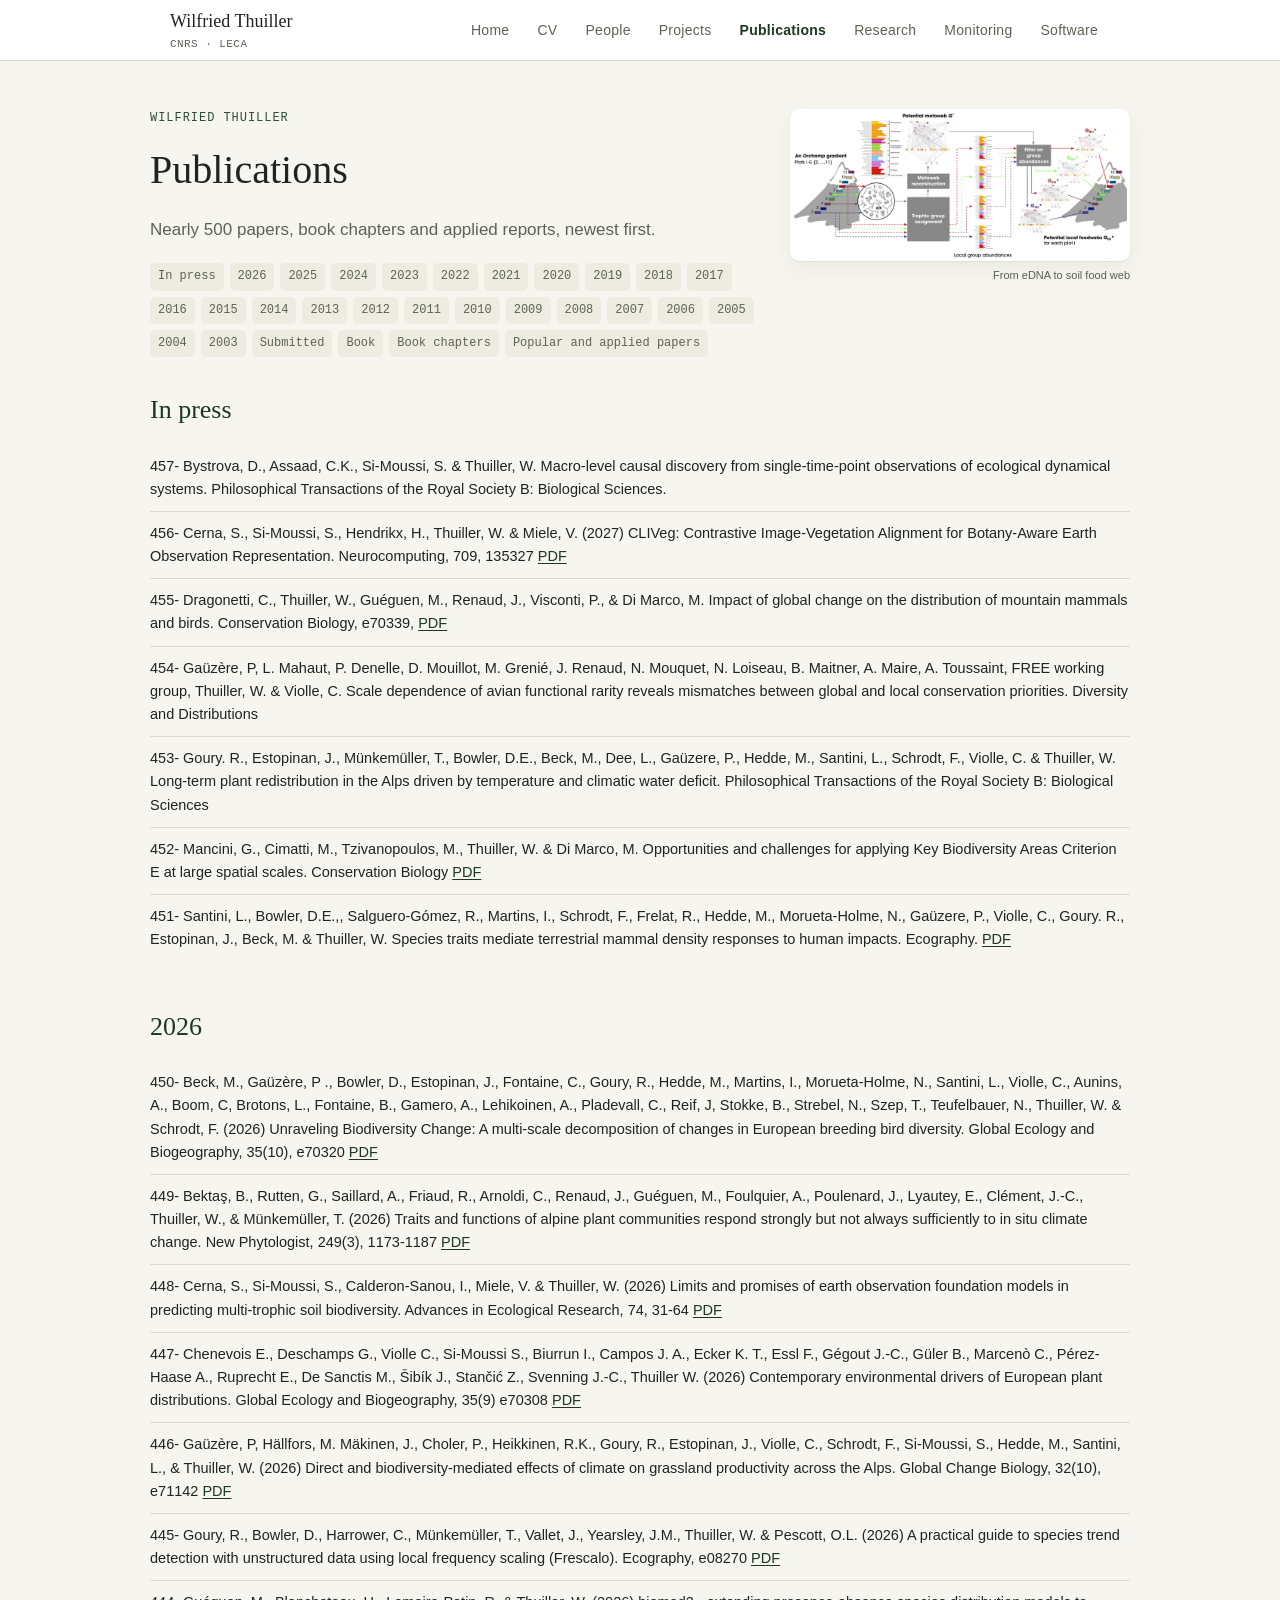
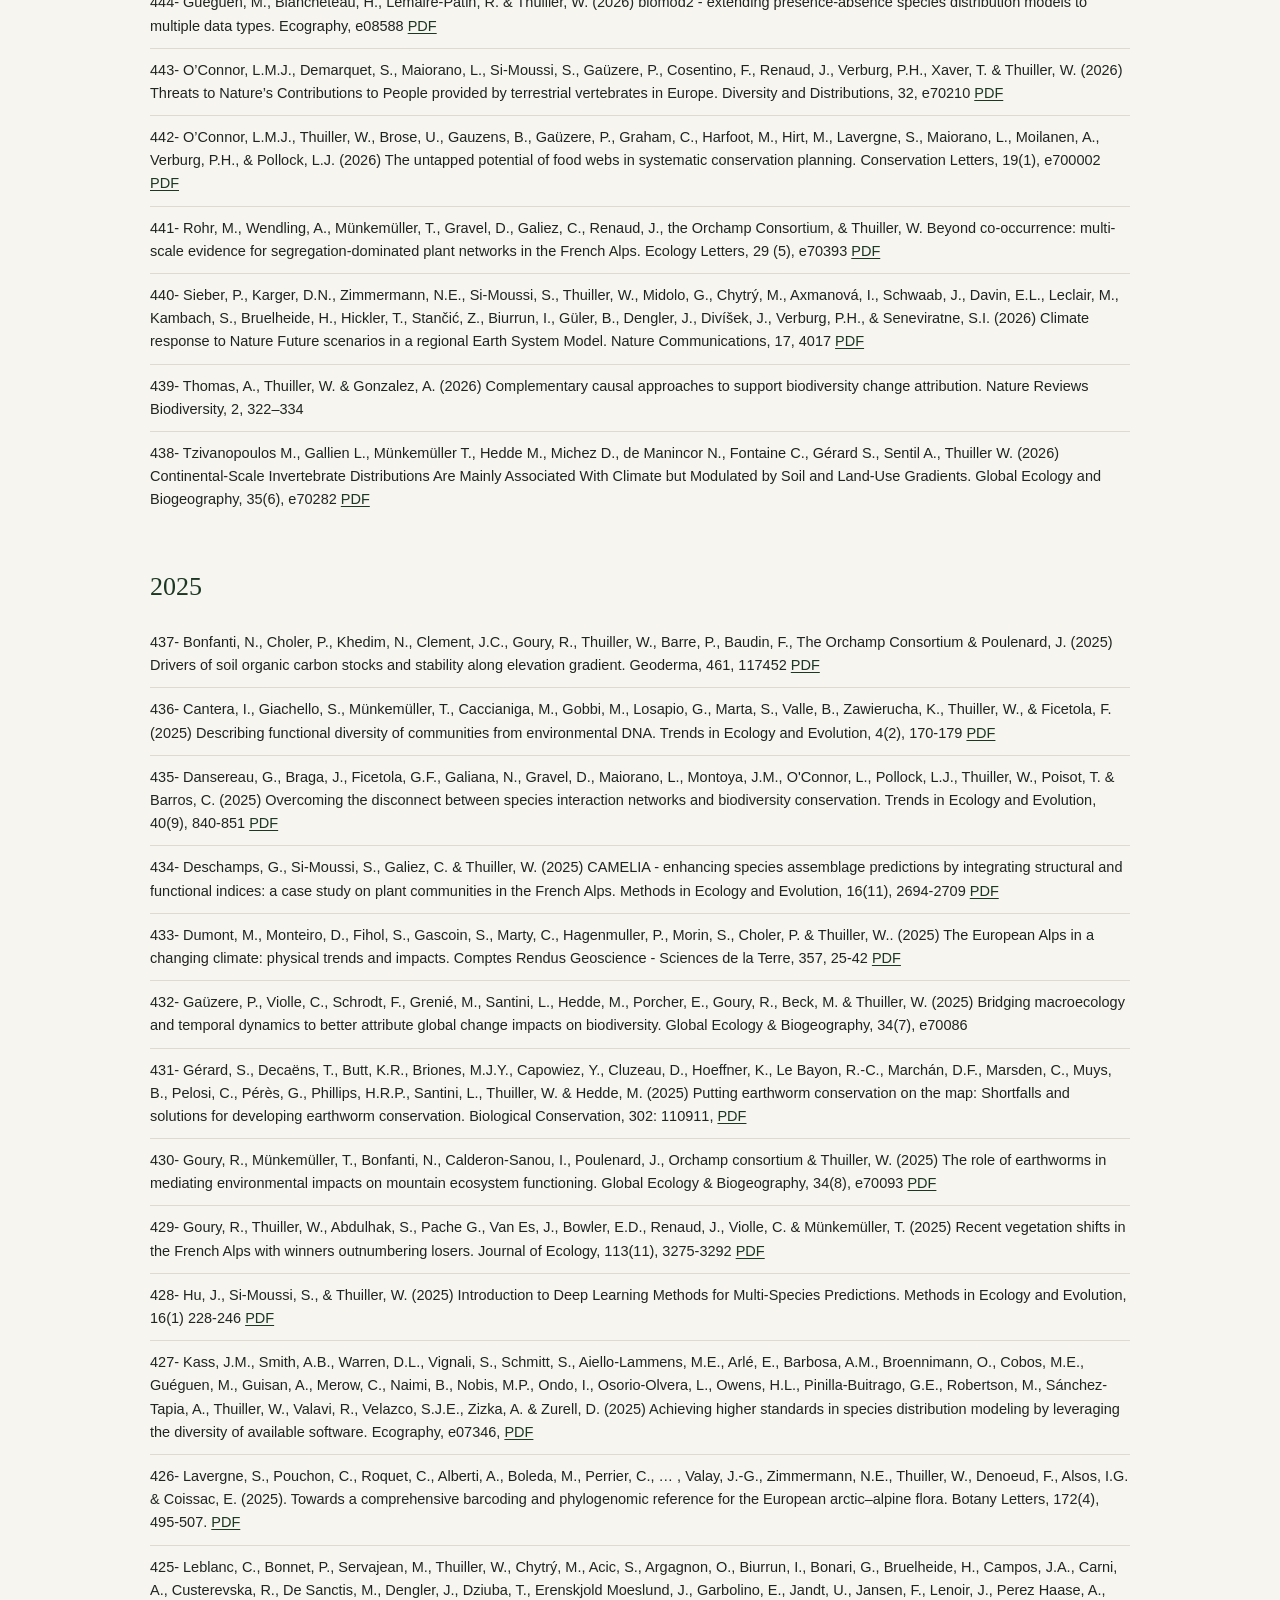
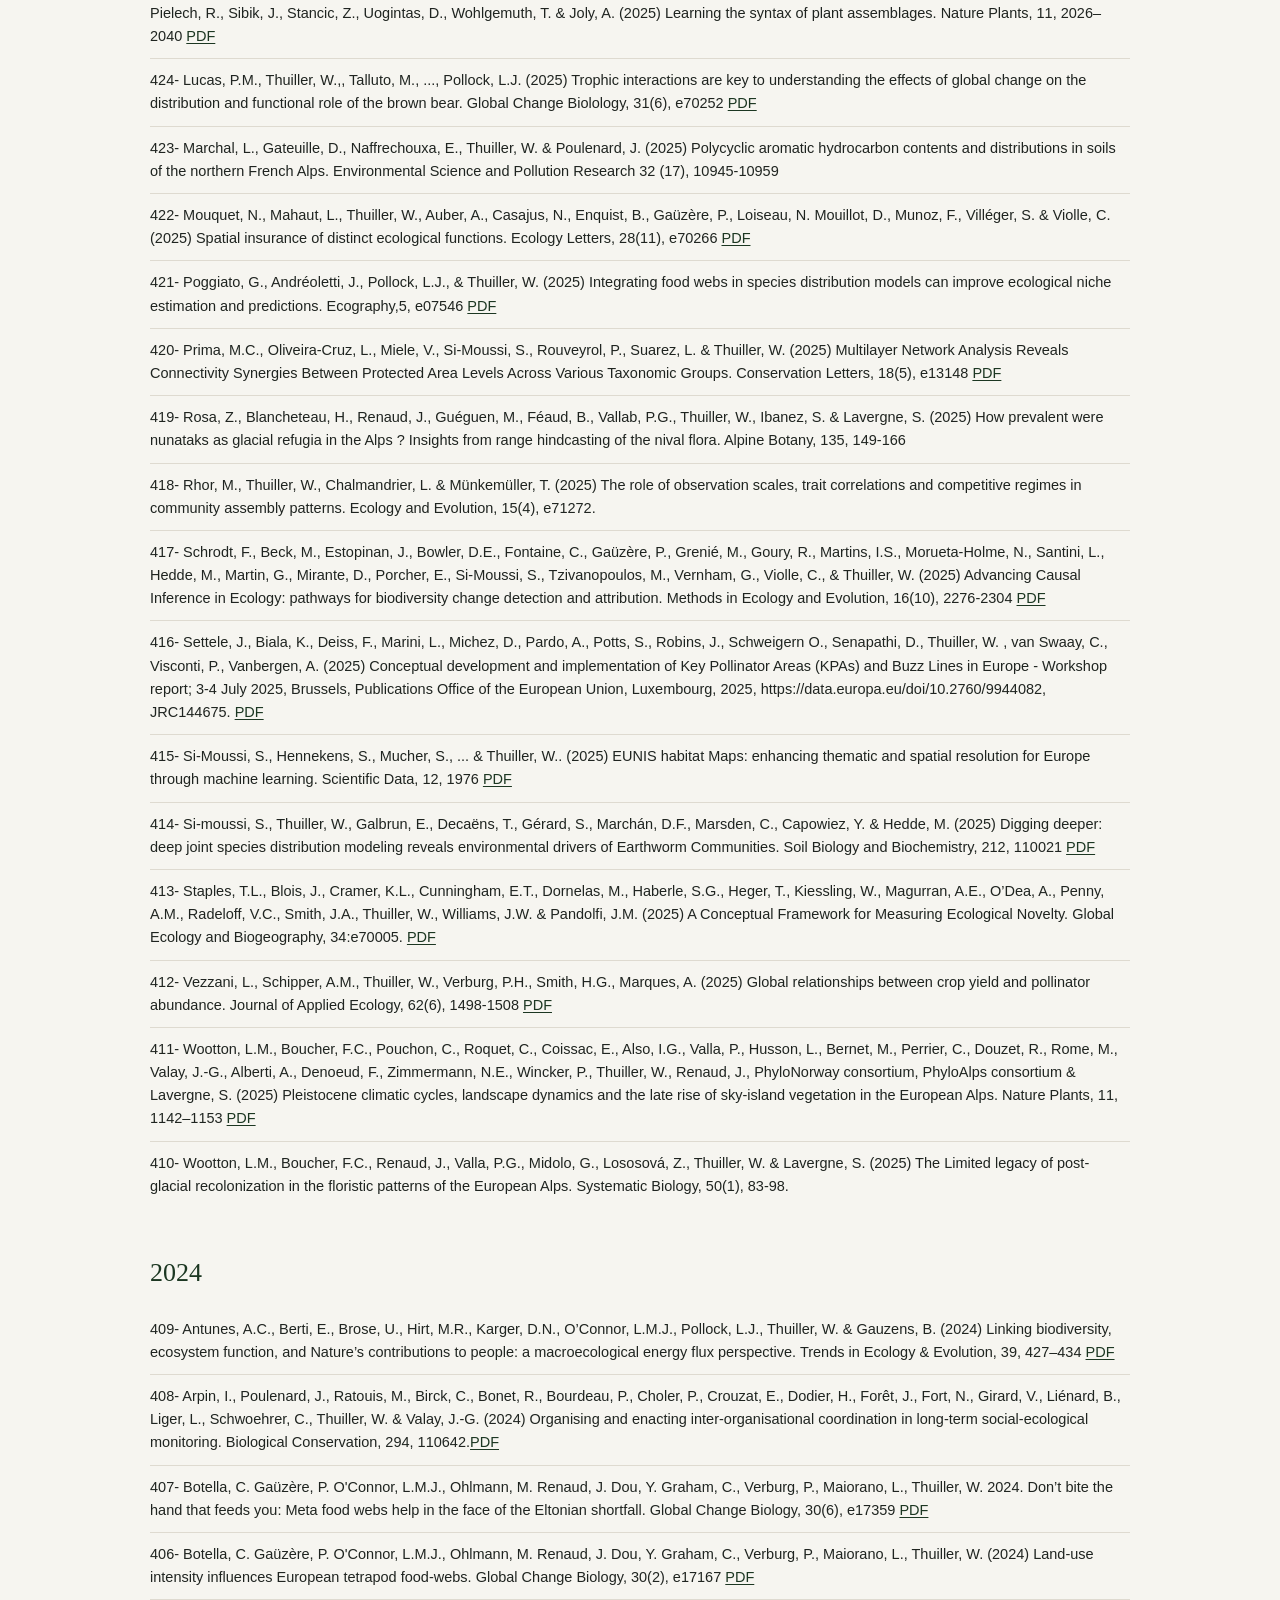
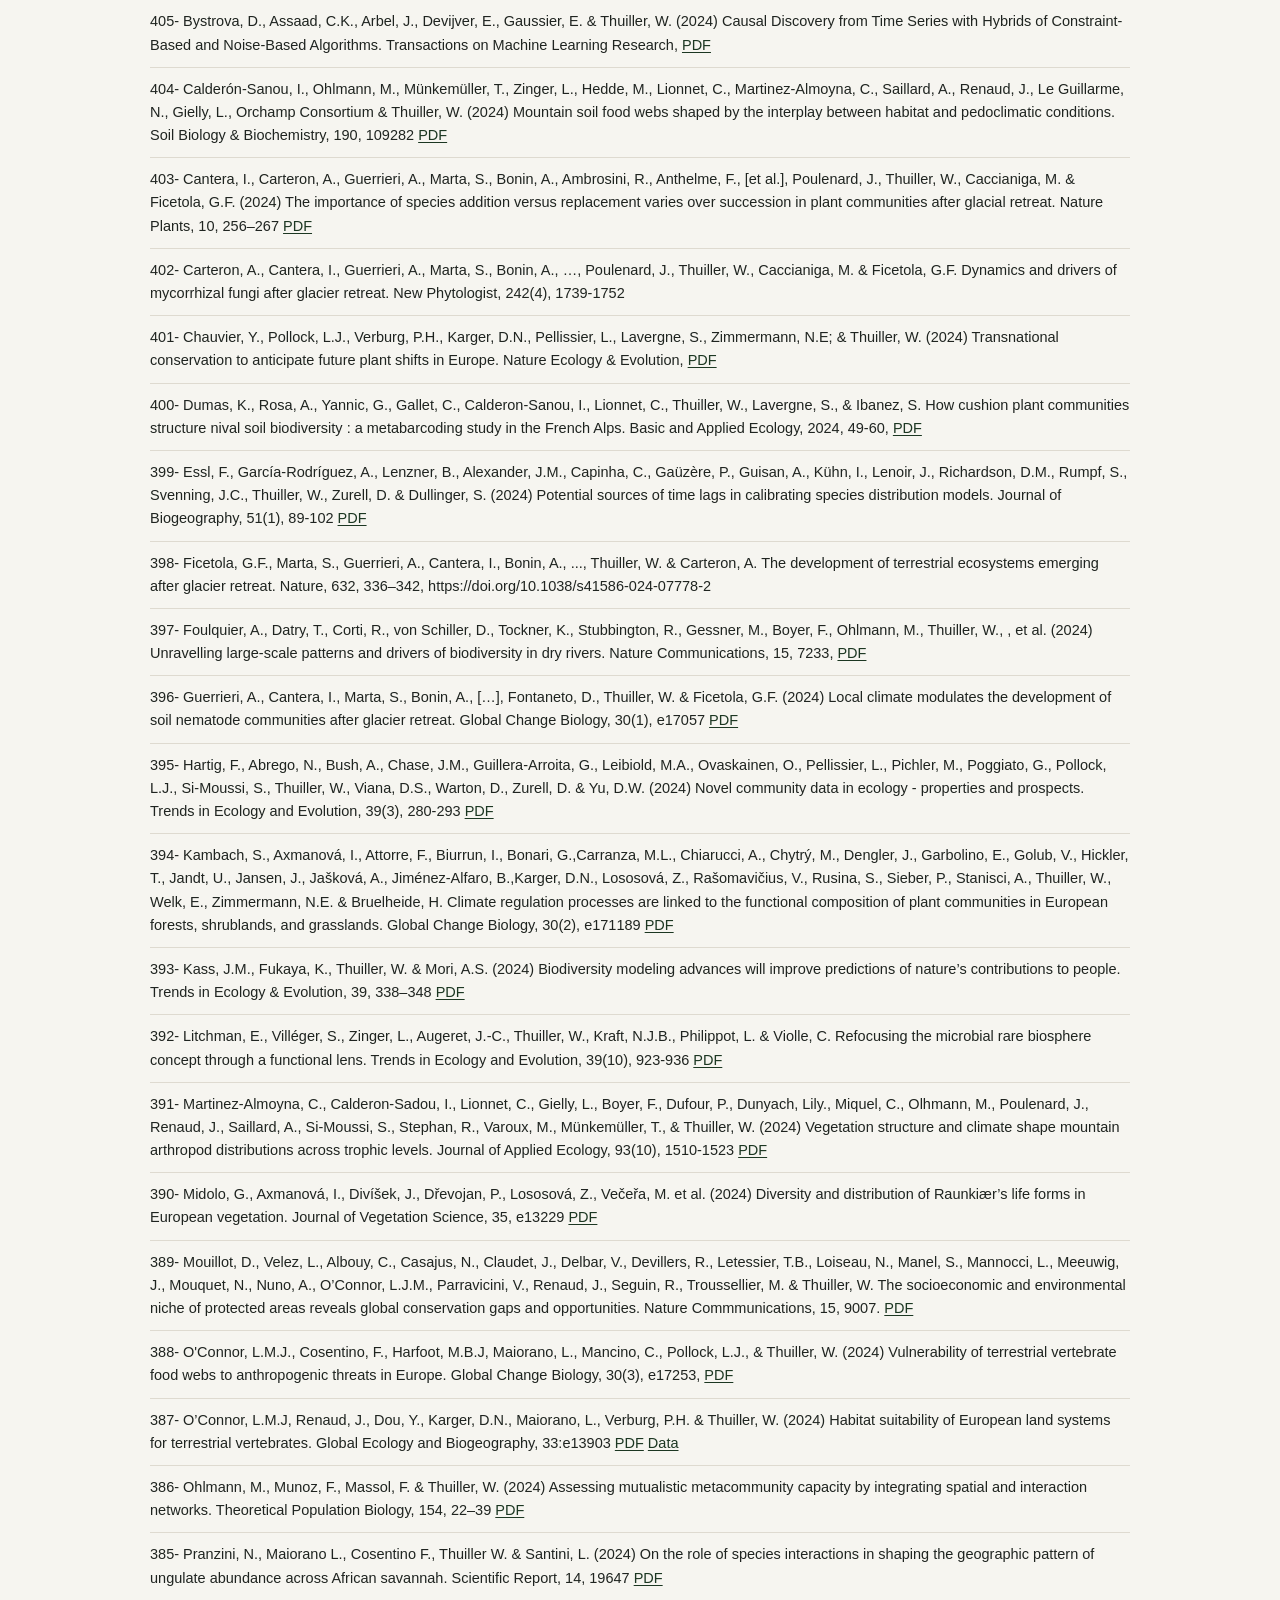
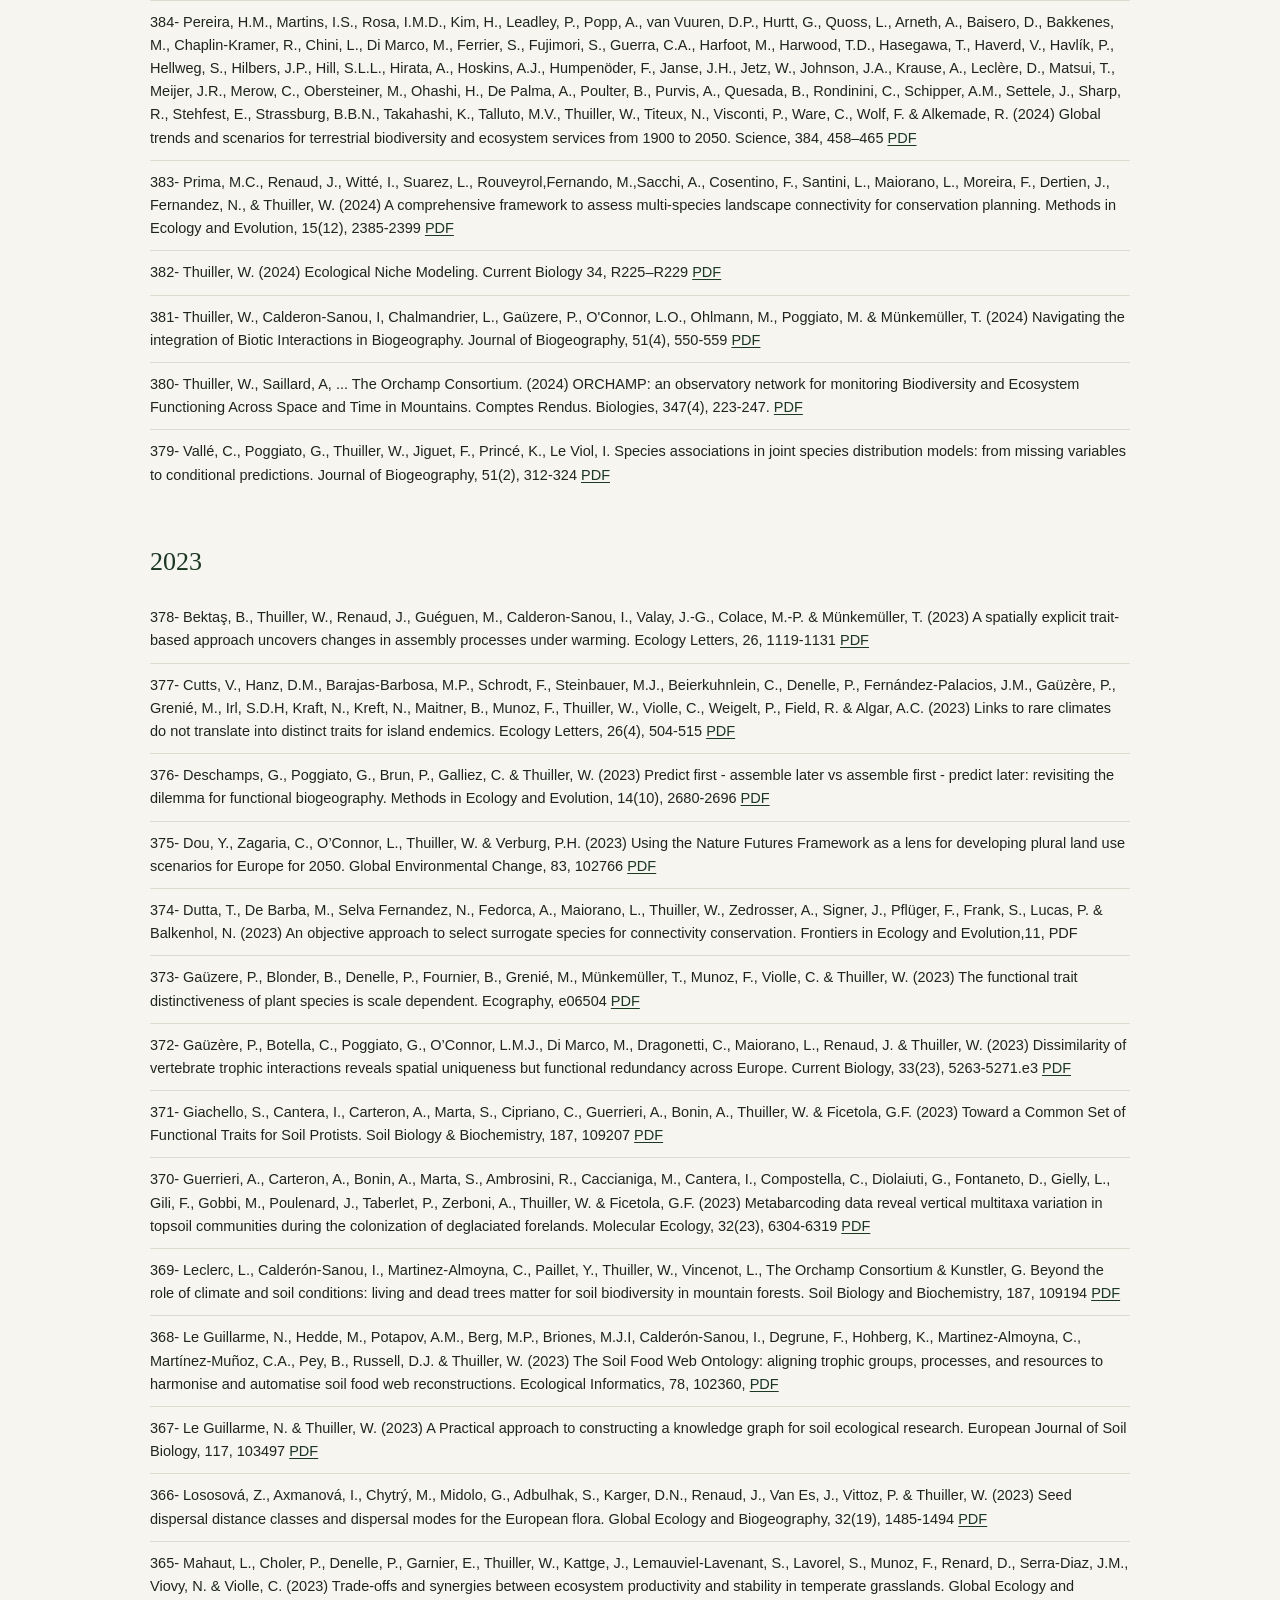
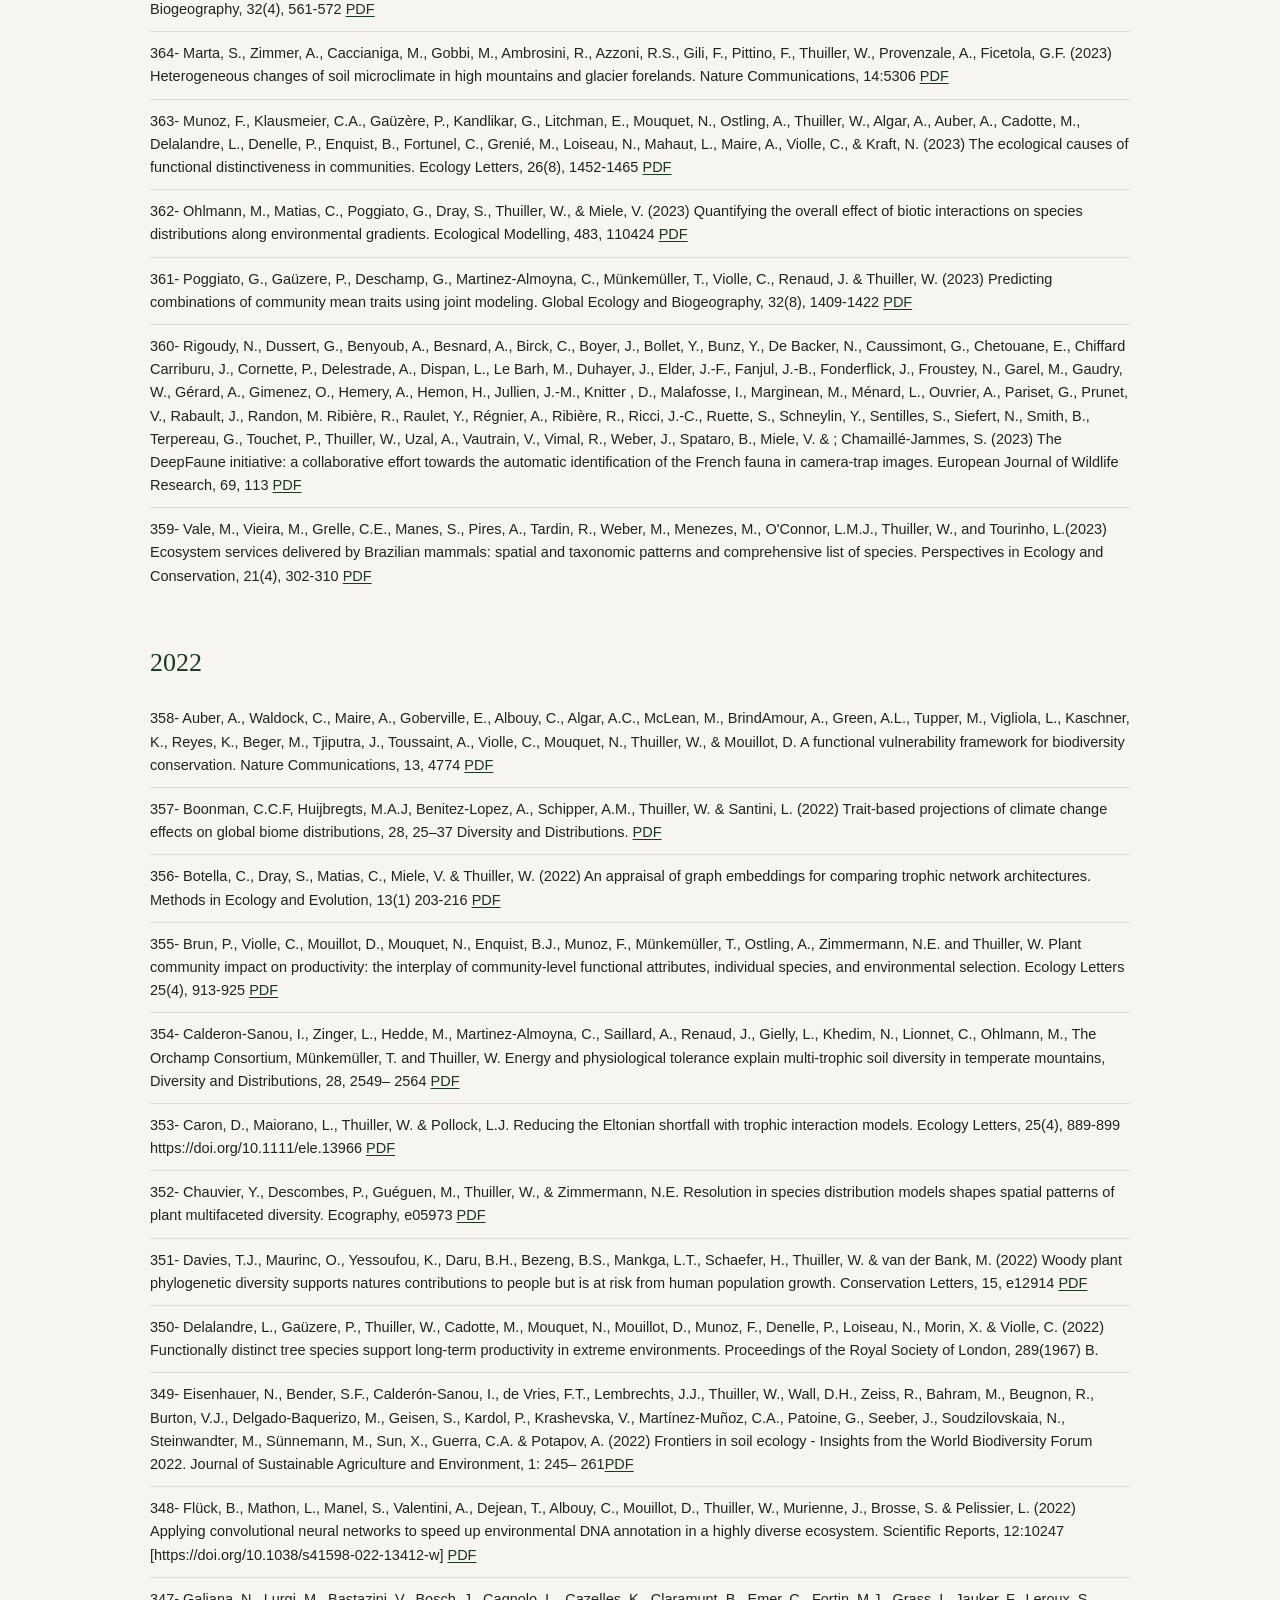
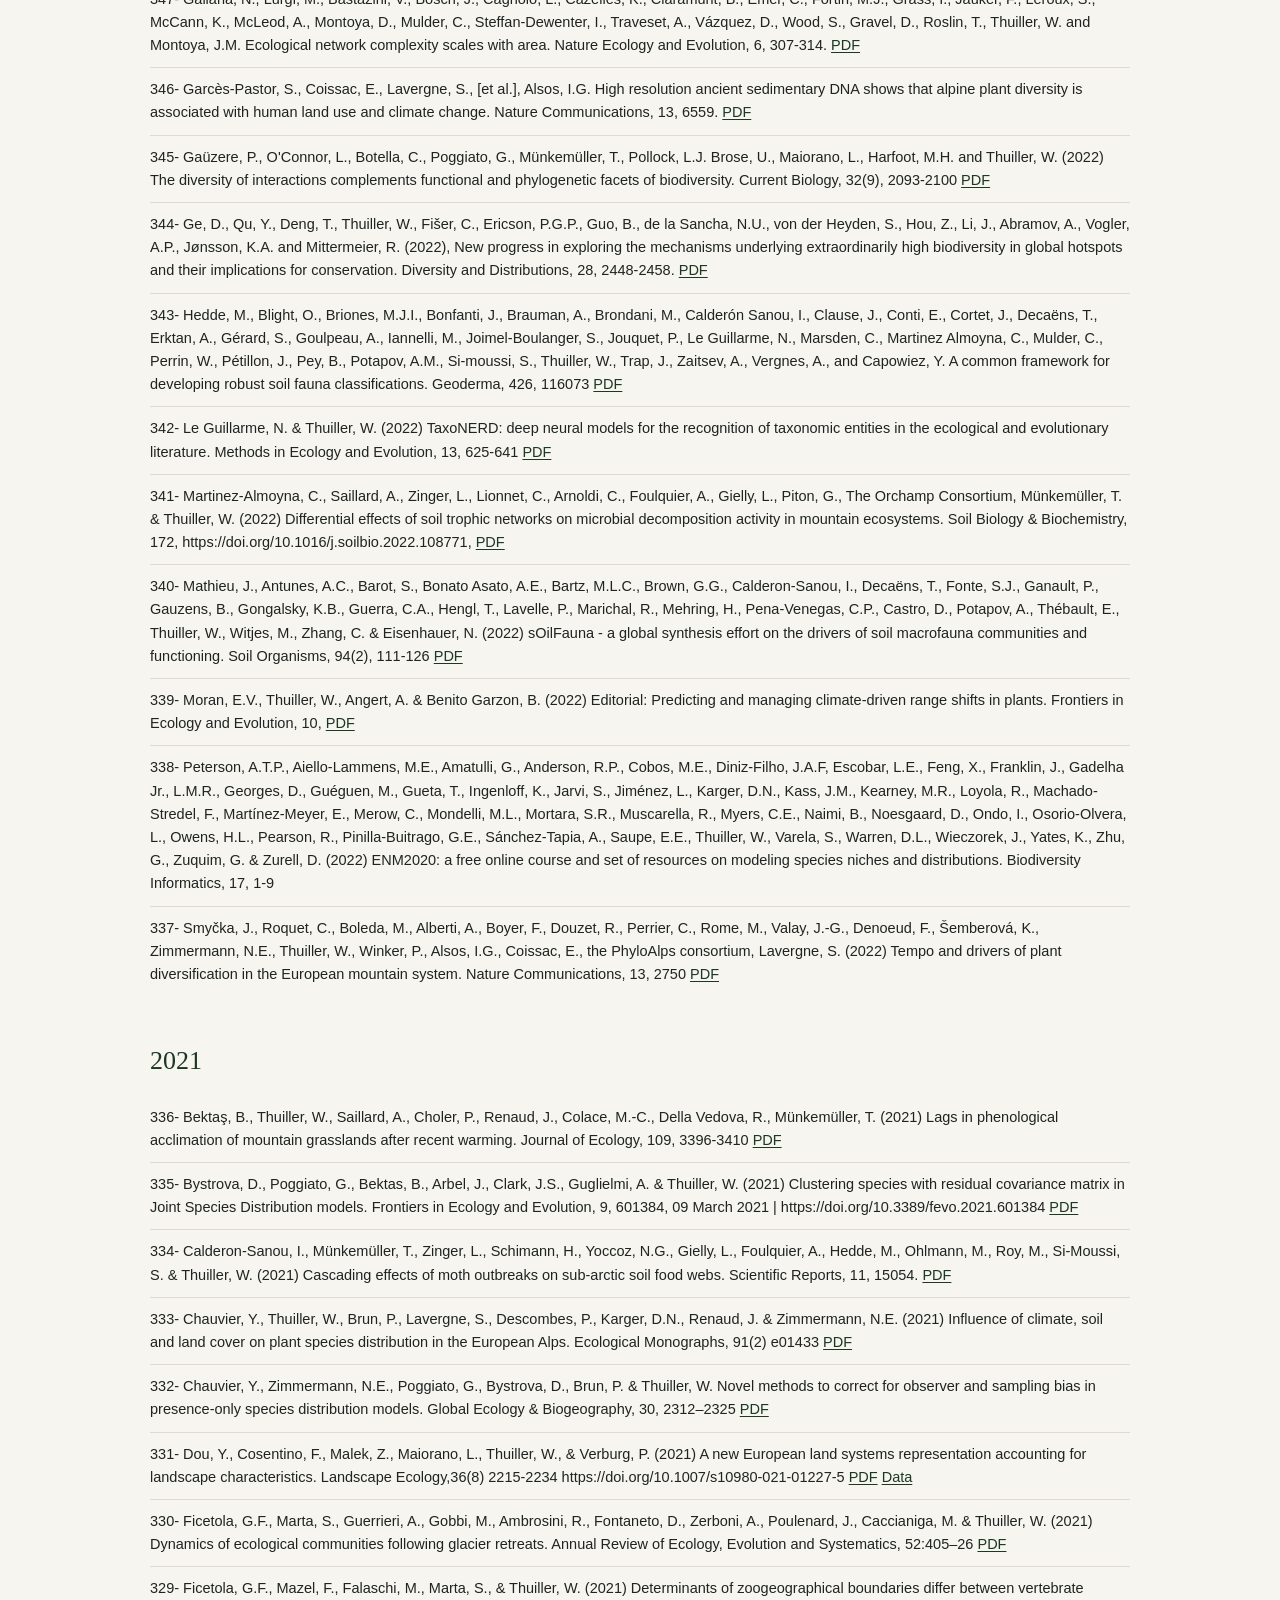
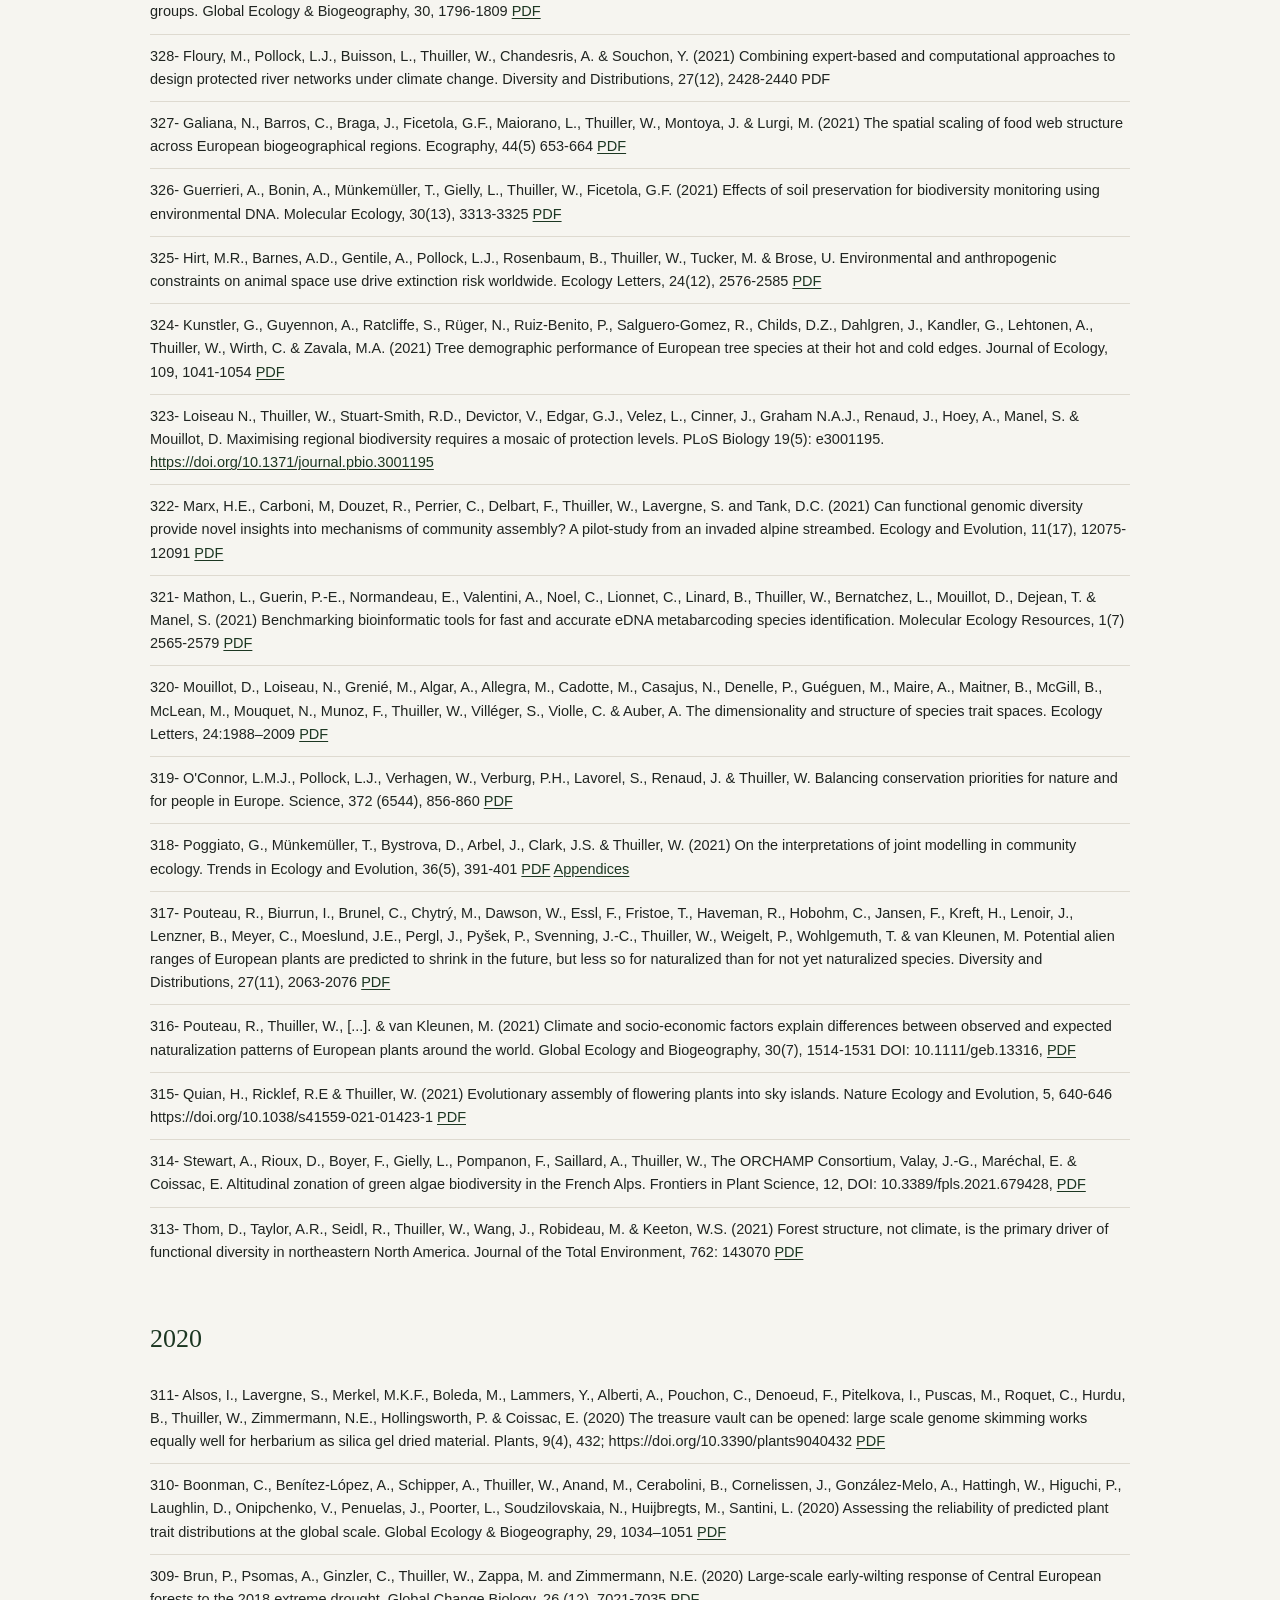
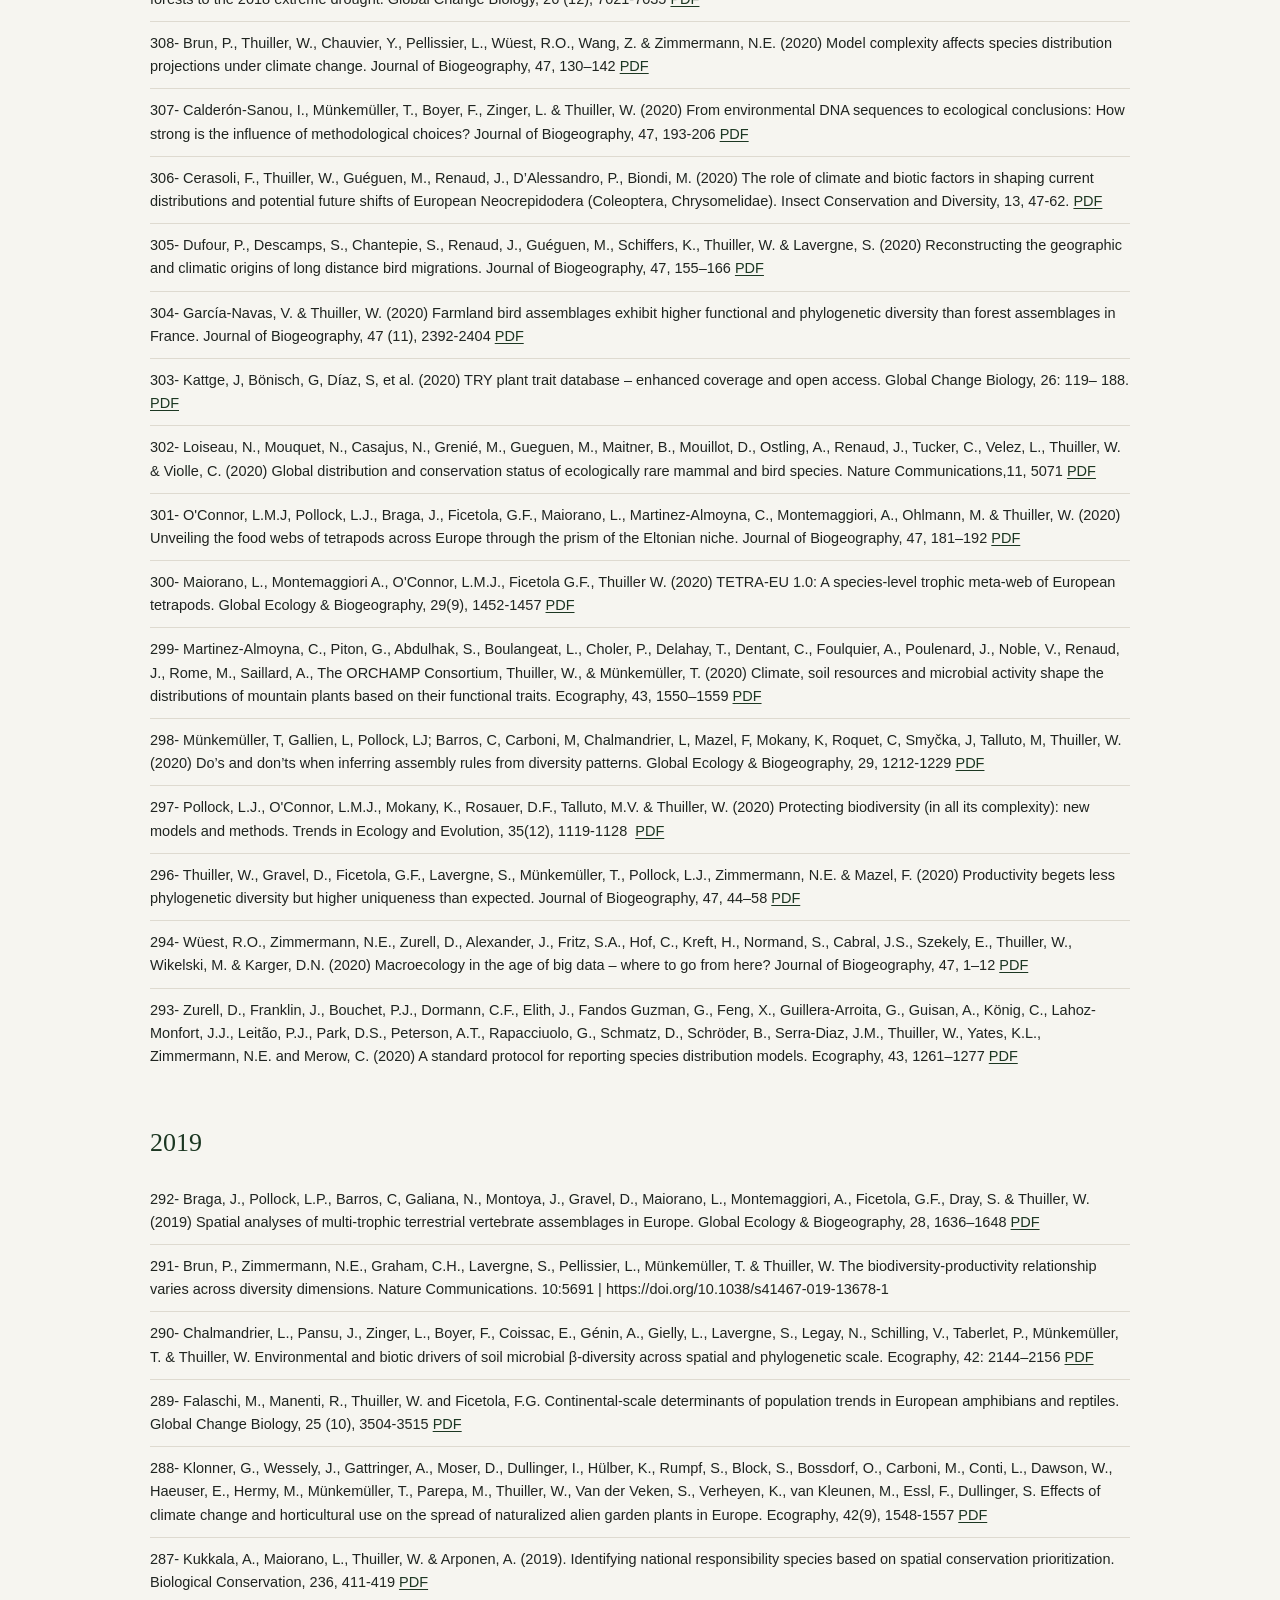
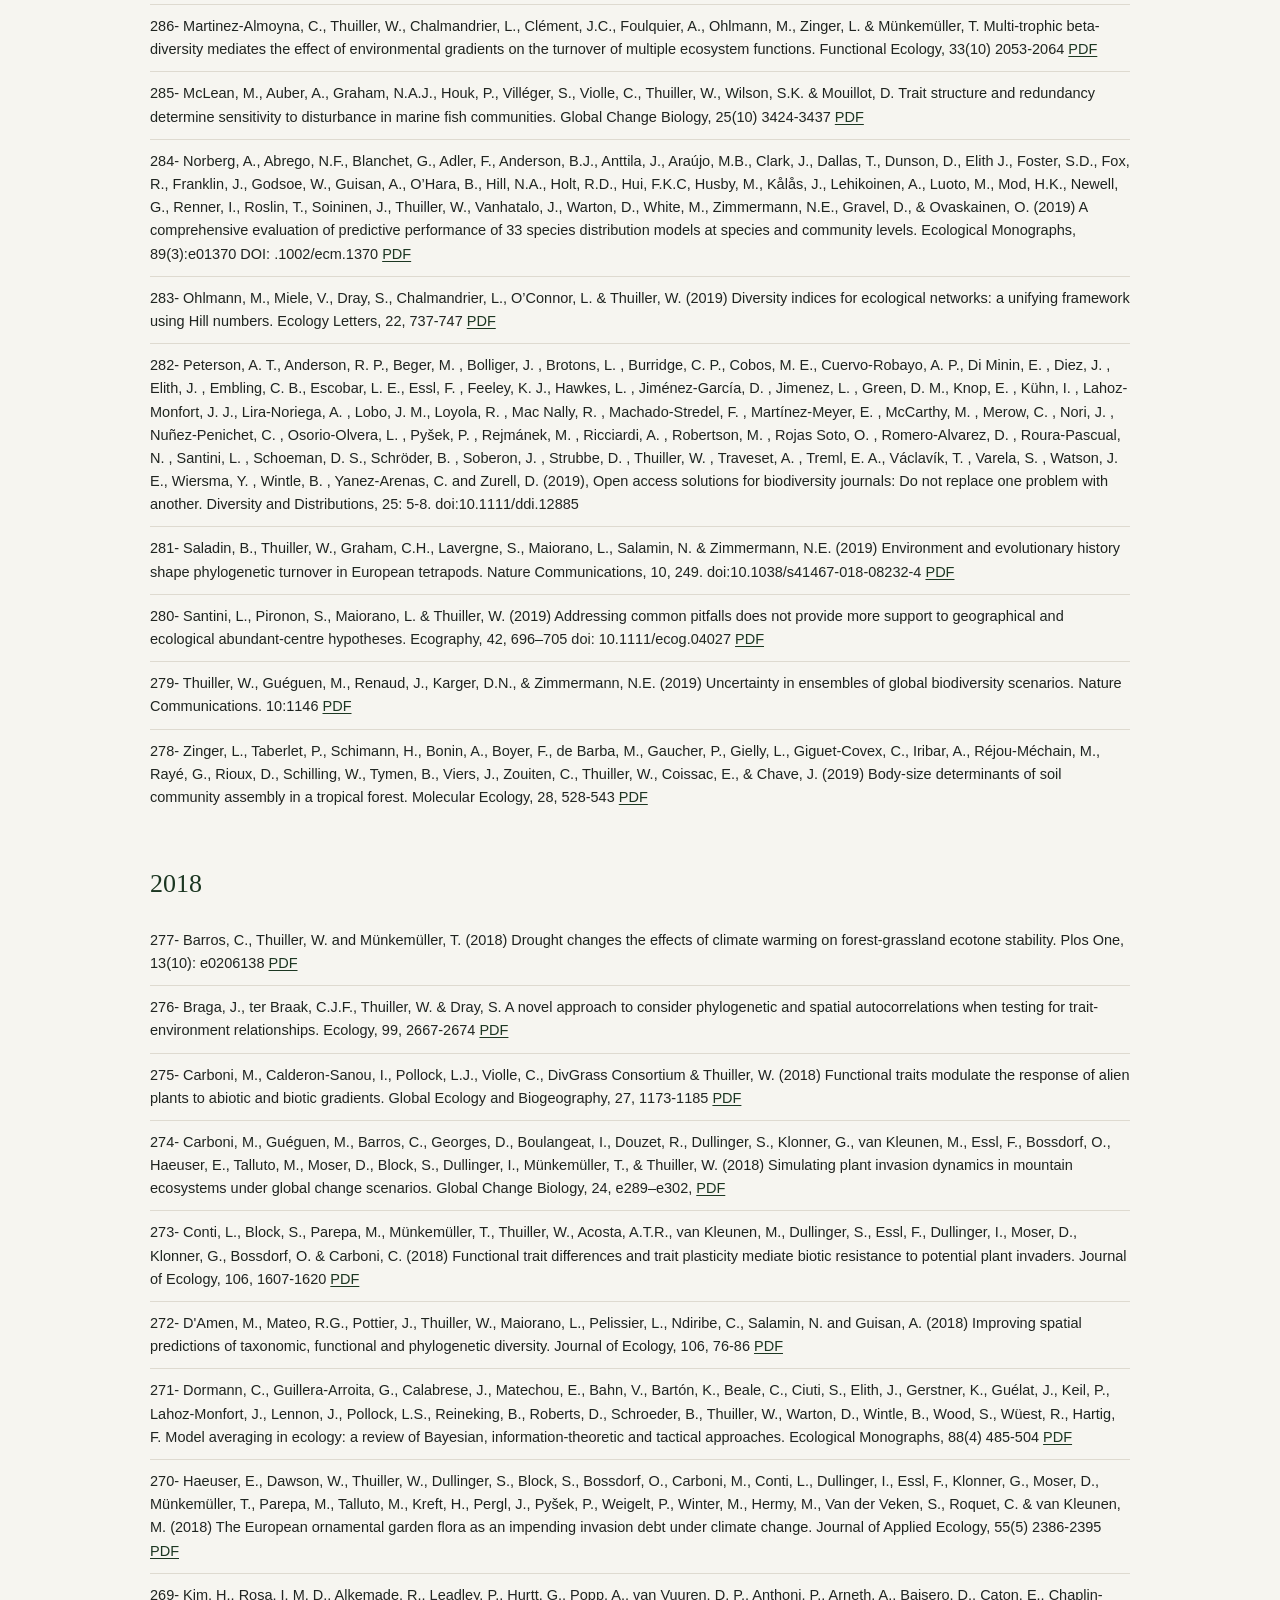
==== Publications.html @ 3abc3627 "Initial commit" ====
<!doctype html>
<html lang="en">
<head>
<meta charset="utf-8">
<meta name="viewport" content="width=device-width, initial-scale=1">
<title>Publications &mdash; Wilfried Thuiller</title>
<meta name="description" content="Full list of publications by Wilfried Thuiller, CNRS, Laboratoire d'Ecologie Alpine.">
<link rel="stylesheet" href="assets/css/style.css">
</head>
<body>

<header class="site-header">
  <div class="site-header-inner">
    <a class="site-brand" href="index.html">Wilfried Thuiller<span class="role">CNRS &middot; LECA</span></a>
    <button class="nav-toggle" aria-expanded="false" aria-controls="site-nav" aria-label="Toggle navigation"><span></span></button>
    <nav class="site-nav" id="site-nav">
      <ul>
        <li><a href="index.html">Home</a></li>
        <li><a href="CV.html">CV</a></li>
        <li><a href="People.html">People</a></li>
        <li><a href="Projects.html">Projects</a></li>
        <li><a href="Publications.html" aria-current="page">Publications</a></li>
        <li><a href="Research.html">Research</a></li>
        <li><a href="Monitoring.html">Monitoring</a></li>
        <li><a href="Software.html">Software</a></li>
      </ul>
    </nav>
  </div>
</header>

<main>
  <div class="page-header">
    <div class="page-header-inner wide cv-header-flex">
      <div class="cv-header-text">
        <p class="eyebrow">Wilfried Thuiller</p>
        <h1 class="page-title">Publications</h1>
        <p class="page-lede">Nearly 500 papers, book chapters and applied reports, newest first.</p>
    <nav class="pub-jump" aria-label="Jump to year">
      <a href="#in-press">In press</a>
      <a href="#2026">2026</a>
      <a href="#2025">2025</a>
      <a href="#2024">2024</a>
      <a href="#2023">2023</a>
      <a href="#2022">2022</a>
      <a href="#2021">2021</a>
      <a href="#2020">2020</a>
      <a href="#2019">2019</a>
      <a href="#2018">2018</a>
      <a href="#2017">2017</a>
      <a href="#2016">2016</a>
      <a href="#2015">2015</a>
      <a href="#2014">2014</a>
      <a href="#2013">2013</a>
      <a href="#2012">2012</a>
      <a href="#2011">2011</a>
      <a href="#2010">2010</a>
      <a href="#2009">2009</a>
      <a href="#2008">2008</a>
      <a href="#2007">2007</a>
      <a href="#2006">2006</a>
      <a href="#2005">2005</a>
      <a href="#2004">2004</a>
      <a href="#2003">2003</a>
      <a href="#submitted">Submitted</a>
      <a href="#book">Book</a>
      <a href="#book-chapters">Book chapters</a>
      <a href="#popular-and-applied-papers">Popular and applied papers</a>
    </nav>
      </div>
      <div class="cv-header-photo cv-header-photo--xwide">
        <button type="button" class="lightbox-trigger" data-full-src="assets/img/local-foodwebs-full.png">
          <img src="assets/img/local-foodwebs.png" alt="Diagram: from eDNA to soil food web, potential metaweb and local foodwebs per plot">
        </button>
        <p class="cv-header-photo-credit">From eDNA to soil food web</p>
      </div>
    </div>
  </div>

  <section class="content">
    <div class="content-inner wide">
    <h2 class="pub-year" id="in-press">In press</h2>
    <ul class="pub-list">
     
      <li class="pub-item"><span class="pub-citation">457- Bystrova, D., Assaad, C.K., Si-Moussi, S. &amp; Thuiller, W. Macro-level causal discovery from single-time-point observations of ecological dynamical systems. Philosophical Transactions of the Royal Society B: Biological Sciences.</span></li>
      <li class="pub-item"><span class="pub-citation">456- Cerna, S., Si-Moussi, S., Hendrikx, H., Thuiller, W. &amp; Miele, V. (2027) CLIVeg: Contrastive Image-Vegetation Alignment for Botany-Aware Earth Observation Representation. Neurocomputing, 709, 135327 <a href="https://arxiv.org/html/2511.21194v2" target="_blank" rel="noopener">PDF</a></span></li>
       <li class="pub-item"><span class="pub-citation">455- Dragonetti, C., Thuiller, W., Guéguen, M., Renaud, J., Visconti, P., &amp; Di Marco, M. Impact of global change on the distribution of mountain mammals and birds. Conservation Biology, e70339, <a href="https://conbio.onlinelibrary.wiley.com/doi/10.1111/cobi.70339" target="_blank" rel="noopener">PDF</a></span></li>
      <li class="pub-item"><span class="pub-citation">454- Gaüzère, P, L. Mahaut, P. Denelle, D. Mouillot, M. Grenié, J. Renaud, N. Mouquet, N. Loiseau, B. Maitner, A. Maire, A. Toussaint, FREE working group, Thuiller, W. &amp; Violle, C. Scale dependence of avian functional rarity reveals mismatches between global and local conservation priorities. Diversity and Distributions</a></span></li>
       <li class="pub-item"><span class="pub-citation">453- Goury. R., Estopinan, J., Münkemüller, T., Bowler, D.E., Beck, M., Dee, L., Gaüzere, P., Hedde, M., Santini, L., Schrodt, F., Violle, C. &amp; Thuiller, W. Long-term plant redistribution in the Alps driven by temperature and climatic water deficit. Philosophical Transactions of the Royal Society B: Biological Sciences</span></li>
       <li class="pub-item"><span class="pub-citation">452- Mancini, G., Cimatti, M., Tzivanopoulos, M., Thuiller, W. &amp; Di Marco, M. Opportunities and challenges for applying Key Biodiversity Areas Criterion E at large spatial scales. Conservation Biology <a href="https://www.biorxiv.org/content/biorxiv/early/2025/10/16/2025.10.16.682361.full.pdf" target="_blank" rel="noopener">PDF</a></span></li>
      <li class="pub-item"><span class="pub-citation">451- Santini, L., Bowler, D.E.,, Salguero-Gómez, R., Martins, I., Schrodt, F., Frelat, R., Hedde, M.,  Morueta-Holme, N., Gaüzere, P.,  Violle, C., Goury. R., Estopinan, J., Beck, M. &amp; Thuiller, W. Species traits mediate terrestrial  mammal density responses to human impacts. Ecography. <a href="https://nsojournals.onlinelibrary.wiley.com/doi/10.1002/ecog.08694" target="_blank" rel="noopener">PDF</a></span></li>
    </ul>

    <h2 class="pub-year" id="2026">2026</h2>
    <ul class="pub-list">
       <li class="pub-item"><span class="pub-citation">450- Beck, M., Gaüzère, P ., Bowler, D., Estopinan, J., Fontaine, C., Goury, R., Hedde, M., Martins, I., Morueta-Holme, N., Santini, L., Violle, C., Aunins, A., Boom, C, Brotons, L., Fontaine, B., Gamero, A., Lehikoinen, A., Pladevall, C., Reif, J, Stokke, B., Strebel, N., Szep, T., Teufelbauer, N., Thuiller, W. &amp; Schrodt, F. (2026) Unraveling Biodiversity Change: A multi‐scale decomposition of changes in European breeding bird diversity. Global Ecology and Biogeography, 35(10), e70320  <a href="https://onlinelibrary.wiley.com/doi/10.1111/geb.70320">PDF</a></span></li>
      <li class="pub-item"><span class="pub-citation">449- Bektaş, B., Rutten, G., Saillard, A., Friaud, R., Arnoldi, C., Renaud, J., Guéguen, M., Foulquier, A., Poulenard, J., Lyautey, E., Clément, J.-C., Thuiller, W., &amp; Münkemüller, T. (2026) Traits and functions of alpine plant communities respond strongly but not always sufficiently to in situ climate change. New Phytologist, 249(3), 1173-1187 <a href="https://nph.onlinelibrary.wiley.com/doi/10.1111/nph.70503" target="_blank" rel="noopener">PDF</a></span></li>
      <li class="pub-item"><span class="pub-citation">448- Cerna, S., Si-Moussi, S., Calderon-Sanou, I., Miele, V. &amp; Thuiller, W. (2026) Limits and promises of earth observation foundation models in predicting multi-trophic soil biodiversity. Advances in Ecological Research, 74, 31-64 <a href="https://www.sciencedirect.com/science/chapter/bookseries/pii/S006525042600005X?dgcid=author" target="_blank" rel="noopener">PDF</a></span></li>
       <li class="pub-item"><span class="pub-citation">447- Chenevois E., Deschamps G., Violle C., Si-Moussi S., Biurrun I., Campos J. A., Ecker K. T., Essl F., Gégout J.-C., Güler B., Marcenò C., Pérez-Haase A., Ruprecht E., De Sanctis M., Šibík J., Stančić Z., Svenning J.-C., Thuiller W. (2026) Contemporary environmental drivers of European plant distributions. Global Ecology and Biogeography, 35(9) e70308 <a href="https://onlinelibrary.wiley.com/doi/10.1111/geb.70308" target="_blank" rel="noopener">PDF</a></span></li>
      <li class="pub-item"><span class="pub-citation">446- Gaüzère, P, Hällfors, M. Mäkinen, J., Choler, P., Heikkinen, R.K., Goury, R., Estopinan, J., Violle, C., Schrodt, F., Si-Moussi, S., Hedde, M., Santini, L., & Thuiller, W. (2026) Direct and biodiversity-mediated effects of climate on grassland productivity across the Alps. Global Change Biology, 32(10), e71142 <a href="https://onlinelibrary.wiley.com/doi/10.1111/gcb.71142" target="_blank" rel="noopener">PDF</a></span></li>
      <li class="pub-item"><span class="pub-citation">445- Goury, R., Bowler, D., Harrower, C., Münkemüller, T., Vallet, J., Yearsley, J.M., Thuiller, W. &amp; Pescott, O.L. (2026) A practical guide to species trend detection with unstructured data using local frequency scaling (Frescalo). Ecography, e08270 <a href="http://doi.org/10.1002/ecog.08270" target="_blank" rel="noopener">PDF</a></span></li>
      <li class="pub-item"><span class="pub-citation">444- Guéguen, M., Blancheteau, H., Lemaire-Patin, R. &amp; Thuiller, W. (2026) biomod2 - extending presence-absence species distribution models to multiple data types. Ecography, e08588 <a href="https://nsojournals.onlinelibrary.wiley.com/doi/epdf/10.1002/ecog.08588" target="_blank" rel="noopener">PDF</a></span></li>
        <li class="pub-item"><span class="pub-citation">443- O’Connor, L.M.J., Demarquet, S., Maiorano, L., Si-Moussi, S., Gaüzere, P., Cosentino, F., Renaud, J., Verburg, P.H., Xaver, T. &amp; Thuiller, W. (2026) Threats to Nature’s Contributions to People provided by terrestrial vertebrates in Europe. Diversity and Distributions, 32, e70210 <a href="https://onlinelibrary.wiley.com/doi/pdf/10.1111/ddi.70210" target="_blank" rel="noopener">PDF</a></span></li>
        <li class="pub-item"><span class="pub-citation">442- O’Connor, L.M.J., Thuiller, W., Brose, U., Gauzens, B., Gaüzere, P., Graham, C., Harfoot, M., Hirt, M., Lavergne, S., Maiorano, L., Moilanen, A., Verburg, P.H., &amp; Pollock, L.J. (2026) The untapped potential of food webs in systematic conservation planning. Conservation Letters, 19(1), e700002 <a href="https://conbio.onlinelibrary.wiley.com/doi/10.1111/con4.70002" target="_blank" rel="noopener">PDF</a></span></li>
      <li class="pub-item"><span class="pub-citation">441- Rohr, M., Wendling, A., Münkemüller, T., Gravel, D., Galiez, C., Renaud, J., the Orchamp Consortium, &amp; Thuiller, W. Beyond co-occurrence: multi-scale evidence for segregation-dominated plant networks in the French Alps. Ecology Letters, 29 (5), e70393 <a href="https://onlinelibrary.wiley.com/doi/pdf/10.1111/ele.70393" target="_blank" rel="noopener">PDF</a></span></li>
      <li class="pub-item"><span class="pub-citation">440- Sieber, P., Karger, D.N., Zimmermann, N.E., Si-Moussi, S., Thuiller, W., Midolo, G., Chytrý, M., Axmanová, I., Schwaab, J., Davin, E.L., Leclair, M., Kambach, S., Bruelheide, H., Hickler, T., Stančić, Z., Biurrun, I., Güler, B., Dengler, J., Divíšek, J., Verburg, P.H., &amp; Seneviratne, S.I. (2026) Climate response to Nature Future scenarios in a regional Earth System Model. Nature Communications, 17, 4017 <a href="https://www.nature.com/articles/s41467-026-70284-8#citeas" target="_blank" rel="noopener">PDF</a></span></li>
      <li class="pub-item"><span class="pub-citation">439- Thomas, A., Thuiller, W. &amp; Gonzalez, A. (2026) Complementary causal approaches to support biodiversity change attribution. Nature Reviews Biodiversity, 2, 322–334</span></li>
      <li class="pub-item"><span class="pub-citation">438- Tzivanopoulos M., Gallien L., Münkemüller T., Hedde M., Michez D., de Manincor N., Fontaine C., Gérard S., Sentil A., Thuiller W. (2026) Continental-Scale Invertebrate Distributions Are Mainly Associated With Climate but Modulated by Soil and Land-Use Gradients. Global Ecology and Biogeography, 35(6), e70282 <a href="http://dx.doi.org/10.1111/geb.70282" target="_blank" rel="noopener">PDF</a></span></li>
    </ul>

    <h2 class="pub-year" id="2025">2025</h2>
    <ul class="pub-list">
      <li class="pub-item"><span class="pub-citation">437- Bonfanti, N., Choler, P., Khedim, N., Clement, J.C., Goury, R., Thuiller, W., Barre, P., Baudin, F., The Orchamp Consortium &amp; Poulenard, J. (2025) Drivers of soil organic carbon stocks and stability along elevation gradient. Geoderma, 461, 117452 <a href="https://www.sciencedirect.com/science/article/pii/S0016706125002939" target="_blank" rel="noopener">PDF</a></span></li>
      <li class="pub-item"><span class="pub-citation">436- Cantera, I., Giachello, S., Münkemüller, T., Caccianiga, M., Gobbi, M., Losapio, G., Marta, S., Valle, B., Zawierucha, K., Thuiller, W., &amp; Ficetola, F. (2025) Describing functional diversity of communities from environmental DNA. Trends in Ecology and Evolution, 4(2), 170-179 <a href="https://hal.science/hal-04769072v1/file/Cantera%202025.pdf" target="_blank" rel="noopener">PDF</a></span></li>
      <li class="pub-item"><span class="pub-citation">435- Dansereau, G., Braga, J., Ficetola, G.F., Galiana, N., Gravel, D., Maiorano, L., Montoya, J.M., O'Connor, L., Pollock, L.J., Thuiller, W., Poisot, T. &amp; Barros, C. (2025) Overcoming the disconnect between species interaction networks and biodiversity conservation. Trends in Ecology and Evolution, 40(9), 840-851 <a href="https://ecoevorxiv.org/repository/object/8134/download/17328/" target="_blank" rel="noopener">PDF</a></span></li>
      <li class="pub-item"><span class="pub-citation">434- Deschamps, G., Si-Moussi, S., Galiez, C. &amp; Thuiller, W. (2025) CAMELIA - enhancing species assemblage predictions by integrating structural and functional indices: a case study on plant communities in the French Alps. Methods in Ecology and Evolution, 16(11), 2694-2709 <a href="https://besjournals.onlinelibrary.wiley.com/doi/10.1111/2041-210X.70158" target="_blank" rel="noopener">PDF</a></span></li>
      <li class="pub-item"><span class="pub-citation">433- Dumont, M., Monteiro, D., Fihol, S., Gascoin, S., Marty, C., Hagenmuller, P., Morin, S., Choler, P. &amp; Thuiller, W.. (2025) The European Alps in a changing climate: physical trends and impacts. Comptes Rendus Geoscience - Sciences de la Terre, 357, 25-42 <a href="https://comptes-rendus.academie-sciences.fr/geoscience/articles/10.5802/crgeos.288/" target="_blank" rel="noopener">PDF</a></span></li>
      <li class="pub-item"><span class="pub-citation">432- Gaüzere, P., Violle, C., Schrodt, F., Grenié, M., Santini, L., Hedde, M., Porcher, E., Goury, R., Beck, M. &amp; Thuiller, W. (2025) Bridging macroecology and temporal dynamics to better attribute global change impacts on biodiversity. Global Ecology &amp; Biogeography, 34(7), e70086</span></li>
      <li class="pub-item"><span class="pub-citation">431- Gérard, S., Decaëns, T., Butt, K.R., Briones, M.J.Y., Capowiez, Y., Cluzeau, D., Hoeffner, K., Le Bayon, R.-C., Marchán, D.F., Marsden, C., Muys, B., Pelosi, C., Pérès, G., Phillips, H.R.P., Santini, L., Thuiller, W. &amp; Hedde, M. (2025) Putting earthworm conservation on the map: Shortfalls and solutions for developing earthworm conservation. Biological Conservation, 302: 110911, <a href="https://doi.org/10.1016/j.biocon.2024.110911" target="_blank" rel="noopener">PDF</a></span></li>
      <li class="pub-item"><span class="pub-citation">430- Goury, R., Münkemüller, T., Bonfanti, N., Calderon-Sanou, I., Poulenard, J., Orchamp consortium &amp; Thuiller, W. (2025) The role of earthworms in mediating environmental impacts on mountain ecosystem functioning. Global Ecology &amp; Biogeography, 34(8), e70093 <a href="https://onlinelibrary.wiley.com/doi/10.1111/geb.70093" target="_blank" rel="noopener">PDF</a></span></li>
      <li class="pub-item"><span class="pub-citation">429- Goury, R., Thuiller, W., Abdulhak, S., Pache G., Van Es, J., Bowler, E.D., Renaud, J., Violle, C. &amp; Münkemüller, T. (2025) Recent vegetation shifts in the French Alps with winners outnumbering losers. Journal of Ecology, 113(11), 3275-3292 <a href="https://besjournals.onlinelibrary.wiley.com/doi/10.1111/1365-2745.70159" target="_blank" rel="noopener">PDF</a></span></li>
      <li class="pub-item"><span class="pub-citation">428- Hu, J., Si-Moussi, S., &amp; Thuiller, W. (2025) Introduction to Deep Learning Methods for Multi-Species Predictions. Methods in Ecology and Evolution, 16(1) 228-246 <a href="https://besjournals.onlinelibrary.wiley.com/doi/full/10.1111/2041-210X.14466" target="_blank" rel="noopener">PDF</a></span></li>
      <li class="pub-item"><span class="pub-citation">427- Kass, J.M., Smith, A.B., Warren, D.L., Vignali, S., Schmitt, S., Aiello-Lammens, M.E., Arlé, E., Barbosa, A.M., Broennimann, O., Cobos, M.E., Guéguen, M., Guisan, A., Merow, C., Naimi, B., Nobis, M.P., Ondo, I., Osorio-Olvera, L., Owens, H.L., Pinilla-Buitrago, G.E., Robertson, M., Sánchez-Tapia, A., Thuiller, W., Valavi, R., Velazco, S.J.E., Zizka, A. &amp; Zurell, D. (2025) Achieving higher standards in species distribution modeling by leveraging the diversity of available software. Ecography, e07346, <a href="https://nsojournals.onlinelibrary.wiley.com/doi/pdf/10.1111/ecog.07346" target="_blank" rel="noopener">PDF</a></span></li>
      <li class="pub-item"><span class="pub-citation">426- Lavergne, S., Pouchon, C., Roquet, C., Alberti, A., Boleda, M., Perrier, C., … , Valay, J.-G., Zimmermann, N.E., Thuiller, W., Denoeud, F., Alsos, I.G. &amp; Coissac, E. (2025). Towards a comprehensive barcoding and phylogenomic reference for the European arctic–alpine flora. Botany Letters, 172(4), 495-507. <a href="https://www.researchgate.net/profile/Christophe-Perrier/publication/389767805_Towards_a_comprehensive_barcoding_and_phylogenomic_reference_for_the_European_arctic-alpine_flora/links/67d1e49132265243f585b13f/Towards-a-comprehensive-barcoding-and-phylogenomic-reference-for-the-European-arctic-alpine-flora.pdf" target="_blank" rel="noopener">PDF</a></span></li>
      <li class="pub-item"><span class="pub-citation">425- Leblanc, C., Bonnet, P., Servajean, M., Thuiller, W., Chytrý, M., Acic, S., Argagnon, O., Biurrun, I., Bonari, G., Bruelheide, H., Campos, J.A., Carni, A., Custerevska, R., De Sanctis, M., Dengler, J., Dziuba, T., Erenskjold Moeslund, J., Garbolino, E., Jandt, U., Jansen, F., Lenoir, J., Perez Haase, A., Pielech, R., Sibik, J., Stancic, Z., Uogintas, D., Wohlgemuth, T. &amp; Joly, A. (2025) Learning the syntax of plant assemblages. Nature Plants, 11, 2026–2040 <a href="https://www.nature.com/articles/s41477-025-02105-7" target="_blank" rel="noopener">PDF</a></span></li>
      <li class="pub-item"><span class="pub-citation">424- Lucas, P.M., Thuiller, W.,, Talluto, M., ..., Pollock, L.J. (2025) Trophic interactions are key to understanding the effects of global change on the distribution and functional role of the brown bear. Global Change Biolology, 31(6), e70252 <a href="https://onlinelibrary.wiley.com/doi/10.1111/gcb.70252" target="_blank" rel="noopener">PDF</a></span></li>
      <li class="pub-item"><span class="pub-citation">423- Marchal, L., Gateuille, D., Naffrechouxa, E., Thuiller, W. &amp; Poulenard, J. (2025) Polycyclic aromatic hydrocarbon contents and distributions in soils of the northern French Alps. Environmental Science and Pollution Research 32 (17), 10945-10959</span></li>
      <li class="pub-item"><span class="pub-citation">422- Mouquet, N., Mahaut, L., Thuiller, W., Auber, A., Casajus, N., Enquist, B., Gaüzère, P., Loiseau, N. Mouillot, D., Munoz, F., Villéger, S. &amp; Violle, C. (2025) Spatial insurance of distinct ecological functions. Ecology Letters, 28(11), e70266 <a href="https://onlinelibrary.wiley.com/doi/pdf/10.1111/ele.70266" target="_blank" rel="noopener">PDF</a></span></li>
      <li class="pub-item"><span class="pub-citation">421- Poggiato, G., Andréoletti, J., Pollock, L.J., &amp; Thuiller, W. (2025) Integrating food webs in species distribution models can improve ecological niche estimation and predictions. Ecography,5, e07546 <a href="https://nsojournals.onlinelibrary.wiley.com/doi/10.1111/ecog.07546" target="_blank" rel="noopener">PDF</a></span></li>
      <li class="pub-item"><span class="pub-citation">420- Prima, M.C., Oliveira-Cruz, L., Miele, V., Si-Moussi, S., Rouveyrol, P., Suarez, L. &amp; Thuiller, W. (2025) Multilayer Network Analysis Reveals Connectivity Synergies Between Protected Area Levels Across Various Taxonomic Groups. Conservation Letters, 18(5), e13148 <a href="https://conbio.onlinelibrary.wiley.com/doi/full/10.1111/conl.13148" target="_blank" rel="noopener">PDF</a></span></li>
      <li class="pub-item"><span class="pub-citation">419- Rosa, Z., Blancheteau, H., Renaud, J., Guéguen, M., Féaud, B., Vallab, P.G., Thuiller, W., Ibanez, S. &amp; Lavergne, S. (2025) How prevalent were nunataks as glacial refugia in the Alps ? Insights from range hindcasting of the nival flora. Alpine Botany, 135, 149-166</span></li>
      <li class="pub-item"><span class="pub-citation">418- Rhor, M., Thuiller, W., Chalmandrier, L. &amp; Münkemüller, T. (2025) The role of observation scales, trait correlations and competitive regimes in community assembly patterns. Ecology and Evolution, 15(4), e71272.</span></li>
      <li class="pub-item"><span class="pub-citation">417- Schrodt, F., Beck, M., Estopinan, J., Bowler, D.E., Fontaine, C., Gaüzère, P., Grenié, M., Goury, R., Martins, I.S., Morueta-Holme, N., Santini, L., Hedde, M., Martin, G., Mirante, D., Porcher, E., Si-Moussi, S., Tzivanopoulos, M., Vernham, G., Violle, C., &amp; Thuiller, W. (2025) Advancing Causal Inference in Ecology: pathways for biodiversity change detection and attribution. Methods in Ecology and Evolution, 16(10), 2276-2304 <a href="https://besjournals.onlinelibrary.wiley.com/doi/10.1111/2041-210X.70131" target="_blank" rel="noopener">PDF</a></span></li>
      <li class="pub-item"><span class="pub-citation">416- Settele, J., Biala, K., Deiss, F., Marini, L., Michez, D., Pardo, A., Potts, S., Robins, J., Schweigern O., Senapathi, D., Thuiller, W. , van Swaay, C., Visconti, P., Vanbergen, A. (2025) Conceptual development and implementation of Key Pollinator Areas (KPAs) and Buzz Lines in Europe - Workshop report; 3-4 July 2025, Brussels, Publications Office of the European Union, Luxembourg, 2025, https://data.europa.eu/doi/10.2760/9944082, JRC144675. <a href="https://publications.jrc.ec.europa.eu/repository/bitstream/JRC144675/JRC144675_01.pdf" target="_blank" rel="noopener">PDF</a></span></li>
      <li class="pub-item"><span class="pub-citation">415- Si-Moussi, S., Hennekens, S., Mucher, S., ... &amp; Thuiller, W.. (2025) EUNIS habitat Maps: enhancing thematic and spatial resolution for Europe through machine learning. Scientific Data, 12, 1976 <a href="https://doi.org/10.1038/s41597-025-06235-7" target="_blank" rel="noopener">PDF</a></span></li>
      <li class="pub-item"><span class="pub-citation">414- Si-moussi, S., Thuiller, W., Galbrun, E., Decaëns, T., Gérard, S., Marchán, D.F., Marsden, C., Capowiez, Y. &amp; Hedde, M. (2025) Digging deeper: deep joint species distribution modeling reveals environmental drivers of Earthworm Communities. Soil Biology and Biochemistry, 212, 110021 <a href="https://www.sciencedirect.com/science/article/pii/S0038071725003153?via%3Dihub#sec5" target="_blank" rel="noopener">PDF</a></span></li>
      <li class="pub-item"><span class="pub-citation">413- Staples, T.L., Blois, J., Cramer, K.L., Cunningham, E.T., Dornelas, M., Haberle, S.G., Heger, T., Kiessling, W., Magurran, A.E., O’Dea, A., Penny, A.M., Radeloff, V.C., Smith, J.A., Thuiller, W., Williams, J.W. &amp; Pandolfi, J.M. (2025) A Conceptual Framework for Measuring Ecological Novelty. Global Ecology and Biogeography, 34:e70005. <a href="https://onlinelibrary.wiley.com/doi/10.1111/geb.70005" target="_blank" rel="noopener">PDF</a></span></li>
      <li class="pub-item"><span class="pub-citation">412- Vezzani, L., Schipper, A.M., Thuiller, W., Verburg, P.H., Smith, H.G., Marques, A. (2025) Global relationships between crop yield and pollinator abundance. Journal of Applied Ecology, 62(6), 1498-1508 <a href="https://besjournals.onlinelibrary.wiley.com/doi/full/10.1111/1365-2664.70042" target="_blank" rel="noopener">PDF</a></span></li>
      <li class="pub-item"><span class="pub-citation">411- Wootton, L.M., Boucher, F.C., Pouchon, C., Roquet, C., Coissac, E., Also, I.G., Valla, P., Husson, L., Bernet, M., Perrier, C., Douzet, R., Rome, M., Valay, J.-G., Alberti, A., Denoeud, F., Zimmermann, N.E., Wincker, P., Thuiller, W., Renaud, J., PhyloNorway consortium, PhyloAlps consortium &amp; Lavergne, S. (2025) Pleistocene climatic cycles, landscape dynamics and the late rise of sky-island vegetation in the European Alps. Nature Plants, 11, 1142–1153 <a href="pdf/WoottonNaturePlants2025.pdf" target="_blank" rel="noopener">PDF</a></span></li>
      <li class="pub-item"><span class="pub-citation">410- Wootton, L.M., Boucher, F.C., Renaud, J., Valla, P.G., Midolo, G., Lososová, Z., Thuiller, W. &amp; Lavergne, S. (2025) The Limited legacy of post-glacial recolonization in the floristic patterns of the European Alps. Systematic Biology, 50(1), 83-98.</span></li>
    </ul>

    <h2 class="pub-year" id="2024">2024</h2>
    <ul class="pub-list">
      <li class="pub-item"><span class="pub-citation">409- Antunes, A.C., Berti, E., Brose, U., Hirt, M.R., Karger, D.N., O’Connor, L.M.J., Pollock, L.J., Thuiller, W. &amp; Gauzens, B. (2024) Linking biodiversity, ecosystem function, and Nature’s contributions to people: a macroecological energy flux perspective. Trends in Ecology &amp; Evolution, 39, 427–434 <a href="https://www.sciencedirect.com/science/article/pii/S0169534724000041" target="_blank" rel="noopener">PDF</a></span></li>
      <li class="pub-item"><span class="pub-citation">408- Arpin, I., Poulenard, J., Ratouis, M., Birck, C., Bonet, R., Bourdeau, P., Choler, P., Crouzat, E., Dodier, H., Forêt, J., Fort, N., Girard, V., Liénard, B., Liger, L., Schwoehrer, C., Thuiller, W. &amp; Valay, J.-G. (2024) Organising and enacting inter-organisational coordination in long-term social-ecological monitoring. Biological Conservation, 294, 110642.<a href="pdf/ArpinBC2024.pdf" target="_blank" rel="noopener">PDF</a></span></li>
      <li class="pub-item"><span class="pub-citation">407- Botella, C. Gaüzère, P. O'Connor, L.M.J., Ohlmann, M. Renaud, J. Dou, Y. Graham, C., Verburg, P., Maiorano, L., Thuiller, W. 2024. Don’t bite the hand that feeds you: Meta food webs help in the face of the Eltonian shortfall. Global Change Biology, 30(6), e17359 <a href="https://onlinelibrary.wiley.com/doi/10.1111/gcb.17359" target="_blank" rel="noopener">PDF</a></span></li>
      <li class="pub-item"><span class="pub-citation">406- Botella, C. Gaüzère, P. O'Connor, L.M.J., Ohlmann, M. Renaud, J. Dou, Y. Graham, C., Verburg, P., Maiorano, L., Thuiller, W. (2024) Land-use intensity influences European tetrapod food-webs. Global Change Biology, 30(2), e17167 <a href="pdf/Botella2024GCB.pdf" target="_blank" rel="noopener">PDF</a></span></li>
      <li class="pub-item"><span class="pub-citation">405- Bystrova, D., Assaad, C.K., Arbel, J., Devijver, E., Gaussier, E. &amp; Thuiller, W. (2024) Causal Discovery from Time Series with Hybrids of Constraint-Based and Noise-Based Algorithms. Transactions on Machine Learning Research, <a href="https://openreview.net/pdf?id=PGLbZpVk2n" target="_blank" rel="noopener">PDF</a></span></li>
      <li class="pub-item"><span class="pub-citation">404- Calderón-Sanou, I., Ohlmann, M., Münkemüller, T., Zinger, L., Hedde, M., Lionnet, C., Martinez-Almoyna, C., Saillard, A., Renaud, J., Le Guillarme, N., Gielly, L., Orchamp Consortium &amp; Thuiller, W. (2024) Mountain soil food webs shaped by the interplay between habitat and pedoclimatic conditions. Soil Biology &amp; Biochemistry, 190, 109282 <a href="https://authors.elsevier.com/c/1iKH58g13Xeuv" target="_blank" rel="noopener">PDF</a></span></li>
      <li class="pub-item"><span class="pub-citation">403- Cantera, I., Carteron, A., Guerrieri, A., Marta, S., Bonin, A., Ambrosini, R., Anthelme, F., [et al.], Poulenard, J., Thuiller, W., Caccianiga, M. &amp; Ficetola, G.F. (2024) The importance of species addition versus replacement varies over succession in plant communities after glacial retreat. Nature Plants, 10, 256–267 <a href="pdf/Cantera2024_NaturaPlants.pdf" target="_blank" rel="noopener">PDF</a></span></li>
      <li class="pub-item"><span class="pub-citation">402- Carteron, A., Cantera, I., Guerrieri, A., Marta, S., Bonin, A., …, Poulenard, J., Thuiller, W., Caccianiga, M. &amp; Ficetola, G.F. Dynamics and drivers of mycorrhizal fungi after glacier retreat. New Phytologist, 242(4), 1739-1752</span></li>
      <li class="pub-item"><span class="pub-citation">401- Chauvier, Y., Pollock, L.J., Verburg, P.H., Karger, D.N., Pellissier, L., Lavergne, S., Zimmermann, N.E; &amp; Thuiller, W. (2024) Transnational conservation to anticipate future plant shifts in Europe. Nature Ecology &amp; Evolution, <a href="https://doi.org/10.1038/s41559-023-02287-3" target="_blank" rel="noopener">PDF</a></span></li>
      <li class="pub-item"><span class="pub-citation">400- Dumas, K., Rosa, A., Yannic, G., Gallet, C., Calderon-Sanou, I., Lionnet, C., Thuiller, W., Lavergne, S., &amp; Ibanez, S. How cushion plant communities structure nival soil biodiversity : a metabarcoding study in the French Alps. Basic and Applied Ecology, 2024, 49-60, <a href="https://www.sciencedirect.com/science/article/pii/S1439179124000598" target="_blank" rel="noopener">PDF</a></span></li>
      <li class="pub-item"><span class="pub-citation">399- Essl, F., García-Rodríguez, A., Lenzner, B., Alexander, J.M., Capinha, C., Gaüzère, P., Guisan, A., Kühn, I., Lenoir, J., Richardson, D.M., Rumpf, S., Svenning, J.C., Thuiller, W., Zurell, D. &amp; Dullinger, S. (2024) Potential sources of time lags in calibrating species distribution models. Journal of Biogeography, 51(1), 89-102 <a href="https://onlinelibrary.wiley.com/doi/10.1111/jbi.14726" target="_blank" rel="noopener">PDF</a></span></li>
      <li class="pub-item"><span class="pub-citation">398- Ficetola, G.F., Marta, S., Guerrieri, A., Cantera, I., Bonin, A., ..., Thuiller, W. &amp; Carteron, A. The development of terrestrial ecosystems emerging after glacier retreat. Nature, 632, 336–342, https://doi.org/10.1038/s41586-024-07778-2</span></li>
      <li class="pub-item"><span class="pub-citation">397- Foulquier, A., Datry, T., Corti, R., von Schiller, D., Tockner, K., Stubbington, R., Gessner, M., Boyer, F., Ohlmann, M., Thuiller, W., , et al. (2024) Unravelling large-scale patterns and drivers of biodiversity in dry rivers. Nature Communications, 15, 7233, <a href="https://www.nature.com/articles/s41467-024-50873-1" target="_blank" rel="noopener">PDF</a></span></li>
      <li class="pub-item"><span class="pub-citation">396- Guerrieri, A., Cantera, I., Marta, S., Bonin, A., […], Fontaneto, D., Thuiller, W. &amp; Ficetola, G.F. (2024) Local climate modulates the development of soil nematode communities after glacier retreat. Global Change Biology, 30(1), e17057 <a href="https://onlinelibrary.wiley.com/doi/10.1111/gcb.17057" target="_blank" rel="noopener">PDF</a></span></li>
      <li class="pub-item"><span class="pub-citation">395- Hartig, F., Abrego, N., Bush, A., Chase, J.M., Guillera-Arroita, G., Leibiold, M.A., Ovaskainen, O., Pellissier, L., Pichler, M., Poggiato, G., Pollock, L.J., Si-Moussi, S., Thuiller, W., Viana, D.S., Warton, D., Zurell, D. &amp; Yu, D.W. (2024) Novel community data in ecology - properties and prospects. Trends in Ecology and Evolution, 39(3), 280-293 <a href="pdf/Hartig2024TREE.pdf" target="_blank" rel="noopener">PDF</a></span></li>
      <li class="pub-item"><span class="pub-citation">394- Kambach, S., Axmanová, I., Attorre, F., Biurrun, I., Bonari, G.,Carranza, M.L., Chiarucci, A., Chytrý, M., Dengler, J., Garbolino, E., Golub, V., Hickler, T., Jandt, U., Jansen, J., Jašková, A., Jiménez-Alfaro, B.,Karger, D.N., Lososová, Z., Rašomavičius, V., Rusina, S., Sieber, P., Stanisci, A., Thuiller, W., Welk, E., Zimmermann, N.E. &amp; Bruelheide, H. Climate regulation processes are linked to the functional composition of plant communities in European forests, shrublands, and grasslands. Global Change Biology, 30(2), e171189 <a href="https://onlinelibrary.wiley.com/doi/10.1111/gcb.17189" target="_blank" rel="noopener">PDF</a></span></li>
      <li class="pub-item"><span class="pub-citation">393- Kass, J.M., Fukaya, K., Thuiller, W. &amp; Mori, A.S. (2024) Biodiversity modeling advances will improve predictions of nature’s contributions to people. Trends in Ecology &amp; Evolution, 39, 338–348 <a href="https://www.sciencedirect.com/science/article/pii/S0169534723002781" target="_blank" rel="noopener">PDF</a></span></li>
      <li class="pub-item"><span class="pub-citation">392- Litchman, E., Villéger, S., Zinger, L., Augeret, J.-C., Thuiller, W., Kraft, N.J.B., Philippot, L. &amp; Violle, C. Refocusing the microbial rare biosphere concept through a functional lens. Trends in Ecology and Evolution, 39(10), 923-936 <a href="pdf/Litchman2024TREE.pdf" target="_blank" rel="noopener">PDF</a></span></li>
      <li class="pub-item"><span class="pub-citation">391- Martinez-Almoyna, C., Calderon-Sadou, I., Lionnet, C., Gielly, L., Boyer, F., Dufour, P., Dunyach, Lily., Miquel, C., Olhmann, M., Poulenard, J., Renaud, J., Saillard, A., Si-Moussi, S., Stephan, R., Varoux, M., Münkemüller, T., &amp; Thuiller, W. (2024) Vegetation structure and climate shape mountain arthropod distributions across trophic levels. Journal of Applied Ecology, 93(10), 1510-1523 <a href="https://besjournals.onlinelibrary.wiley.com/doi/10.1111/1365-2656.14164" target="_blank" rel="noopener">PDF</a></span></li>
      <li class="pub-item"><span class="pub-citation">390- Midolo, G., Axmanová, I., Divíšek, J., Dřevojan, P., Lososová, Z., Večeřa, M. et al. (2024) Diversity and distribution of Raunkiær’s life forms in European vegetation. Journal of Vegetation Science, 35, e13229 <a href="http://doi.org/10.1111/jvs.13229" target="_blank" rel="noopener">PDF</a></span></li>
      <li class="pub-item"><span class="pub-citation">389- Mouillot, D., Velez, L., Albouy, C., Casajus, N., Claudet, J., Delbar, V., Devillers, R., Letessier, T.B., Loiseau, N., Manel, S., Mannocci, L., Meeuwig, J., Mouquet, N., Nuno, A., O’Connor, L.J.M., Parravicini, V., Renaud, J., Seguin, R., Troussellier, M. &amp; Thuiller, W. The socioeconomic and environmental niche of protected areas reveals global conservation gaps and opportunities. Nature Commmunications, 15, 9007. <a href="https://www.nature.com/articles/s41467-024-53241-1" target="_blank" rel="noopener">PDF</a></span></li>
      <li class="pub-item"><span class="pub-citation">388- O'Connor, L.M.J., Cosentino, F., Harfoot, M.B.J, Maiorano, L., Mancino, C., Pollock, L.J., &amp; Thuiller, W. (2024) Vulnerability of terrestrial vertebrate food webs to anthropogenic threats in Europe. Global Change Biology, 30(3), e17253, <a href="https://doi.org/10.1111/gcb.17253" target="_blank" rel="noopener">PDF</a></span></li>
      <li class="pub-item"><span class="pub-citation">387- O’Connor, L.M.J, Renaud, J., Dou, Y., Karger, D.N., Maiorano, L., Verburg, P.H. &amp; Thuiller, W. (2024) Habitat suitability of European land systems for terrestrial vertebrates. Global Ecology and Biogeography, 33:e13903 <a href="https://onlinelibrary.wiley.com/doi/epdf/10.1111/geb.13903" target="_blank" rel="noopener">PDF</a> <a href="https://zenodo.org/records/8407593" target="_blank" rel="noopener">Data</a></span></li>
      <li class="pub-item"><span class="pub-citation">386- Ohlmann, M., Munoz, F., Massol, F. &amp; Thuiller, W. (2024) Assessing mutualistic metacommunity capacity by integrating spatial and interaction networks. Theoretical Population Biology, 154, 22–39 <a href="pdf/Ohlmann2024TPB.pdf" target="_blank" rel="noopener">PDF</a></span></li>
      <li class="pub-item"><span class="pub-citation">385- Pranzini, N., Maiorano L., Cosentino F., Thuiller W. &amp; Santini, L. (2024) On the role of species interactions in shaping the geographic pattern of ungulate abundance across African savannah. Scientific Report, 14, 19647 <a href="https://www.nature.com/articles/s41598-024-70668-0" target="_blank" rel="noopener">PDF</a></span></li>
      <li class="pub-item"><span class="pub-citation">384- Pereira, H.M., Martins, I.S., Rosa, I.M.D., Kim, H., Leadley, P., Popp, A., van Vuuren, D.P., Hurtt, G., Quoss, L., Arneth, A., Baisero, D., Bakkenes, M., Chaplin-Kramer, R., Chini, L., Di Marco, M., Ferrier, S., Fujimori, S., Guerra, C.A., Harfoot, M., Harwood, T.D., Hasegawa, T., Haverd, V., Havlík, P., Hellweg, S., Hilbers, J.P., Hill, S.L.L., Hirata, A., Hoskins, A.J., Humpenöder, F., Janse, J.H., Jetz, W., Johnson, J.A., Krause, A., Leclère, D., Matsui, T., Meijer, J.R., Merow, C., Obersteiner, M., Ohashi, H., De Palma, A., Poulter, B., Purvis, A., Quesada, B., Rondinini, C., Schipper, A.M., Settele, J., Sharp, R., Stehfest, E., Strassburg, B.B.N., Takahashi, K., Talluto, M.V., Thuiller, W., Titeux, N., Visconti, P., Ware, C., Wolf, F. &amp; Alkemade, R. (2024) Global trends and scenarios for terrestrial biodiversity and ecosystem services from 1900 to 2050. Science, 384, 458–465 <a href="https://ora.ox.ac.uk/objects/uuid:8af99d3c-b86d-49bb-832d-d8664043913b/files/snc580p66n" target="_blank" rel="noopener">PDF</a></span></li>
      <li class="pub-item"><span class="pub-citation">383- Prima, M.C., Renaud, J., Witté, I., Suarez, L., Rouveyrol,Fernando, M.,Sacchi, A., Cosentino, F., Santini, L., Maiorano, L., Moreira, F., Dertien, J., Fernandez, N., &amp; Thuiller, W. (2024) A comprehensive framework to assess multi-species landscape connectivity for conservation planning. Methods in Ecology and Evolution, 15(12), 2385-2399 <a href="https://besjournals.onlinelibrary.wiley.com/doi/full/10.1111/2041-210X.14444" target="_blank" rel="noopener">PDF</a></span></li>
      <li class="pub-item"><span class="pub-citation">382- Thuiller, W. (2024) Ecological Niche Modeling. Current Biology 34, R225–R229 <a href="pdf/ThuillerCurrentBiology2024.pdf" target="_blank" rel="noopener">PDF</a></span></li>
      <li class="pub-item"><span class="pub-citation">381- Thuiller, W., Calderon-Sanou, I, Chalmandrier, L., Gaüzere, P., O'Connor, L.O., Ohlmann, M., Poggiato, M. &amp; Münkemüller, T. (2024) Navigating the integration of Biotic Interactions in Biogeography. Journal of Biogeography, 51(4), 550-559 <a href="https://onlinelibrary.wiley.com/doi/10.1111/jbi.14734" target="_blank" rel="noopener">PDF</a></span></li>
      <li class="pub-item"><span class="pub-citation">380- Thuiller, W., Saillard, A, ... The Orchamp Consortium. (2024) ORCHAMP: an observatory network for monitoring Biodiversity and Ecosystem Functioning Across Space and Time in Mountains. Comptes Rendus. Biologies, 347(4), 223-247. <a href="https://comptes-rendus.academie-sciences.fr/biologies/item/CRBIOL_2024__347_G1_223_0/" target="_blank" rel="noopener">PDF</a></span></li>
      <li class="pub-item"><span class="pub-citation">379- Vallé, C., Poggiato, G., Thuiller, W., Jiguet, F., Princé, K., Le Viol, I. Species associations in joint species distribution models: from missing variables to conditional predictions. Journal of Biogeography, 51(2), 312-324 <a href="https://onlinelibrary.wiley.com/doi/10.1111/jbi.14752" target="_blank" rel="noopener">PDF</a></span></li>
    </ul>

    <h2 class="pub-year" id="2023">2023</h2>
    <ul class="pub-list">
      <li class="pub-item"><span class="pub-citation">378- Bektaş, B., Thuiller, W., Renaud, J., Guéguen, M., Calderon-Sanou, I., Valay, J.-G., Colace, M.-P. &amp; Münkemüller, T. (2023) A spatially explicit trait-based approach uncovers changes in assembly processes under warming. Ecology Letters, 26, 1119-1131 <a href="http://doi.org/10.1111/ele.14225" target="_blank" rel="noopener">PDF</a></span></li>
      <li class="pub-item"><span class="pub-citation">377- Cutts, V., Hanz, D.M., Barajas-Barbosa, M.P., Schrodt, F., Steinbauer, M.J., Beierkuhnlein, C., Denelle, P., Fernández-Palacios, J.M., Gaüzère, P., Grenié, M., Irl, S.D.H, Kraft, N., Kreft, N., Maitner, B., Munoz, F., Thuiller, W., Violle, C., Weigelt, P., Field, R. &amp; Algar, A.C. (2023) Links to rare climates do not translate into distinct traits for island endemics. Ecology Letters, 26(4), 504-515 <a href="https://onlinelibrary.wiley.com/doi/10.1111/ele.14169" target="_blank" rel="noopener">PDF</a></span></li>
      <li class="pub-item"><span class="pub-citation">376- Deschamps, G., Poggiato, G., Brun, P., Galliez, C. &amp; Thuiller, W. (2023) Predict first - assemble later vs assemble first - predict later: revisiting the dilemma for functional biogeography. Methods in Ecology and Evolution, 14(10), 2680-2696 <a href="https://besjournals.onlinelibrary.wiley.com/doi/10.1111/2041-210X.14203" target="_blank" rel="noopener">PDF</a></span></li>
      <li class="pub-item"><span class="pub-citation">375- Dou, Y., Zagaria, C., O’Connor, L., Thuiller, W. &amp; Verburg, P.H. (2023) Using the Nature Futures Framework as a lens for developing plural land use scenarios for Europe for 2050. Global Environmental Change, 83, 102766 <a href="https://www.sciencedirect.com/science/article/pii/S0959378023001322" target="_blank" rel="noopener">PDF</a></span></li>
      <li class="pub-item"><span class="pub-citation">374- Dutta, T., De Barba, M., Selva Fernandez, N., Fedorca, A., Maiorano, L., Thuiller, W., Zedrosser, A., Signer, J., Pflüger, F., Frank, S., Lucas, P. &amp; Balkenhol, N. (2023) An objective approach to select surrogate species for connectivity conservation. Frontiers in Ecology and Evolution,11, PDF</span></li>
      <li class="pub-item"><span class="pub-citation">373- Gaüzere, P., Blonder, B., Denelle, P., Fournier, B., Grenié, M., Münkemüller, T., Munoz, F., Violle, C. &amp; Thuiller, W. (2023) The functional trait distinctiveness of plant species is scale dependent. Ecography, e06504 <a href="https://doi.org/10.1111/ecog.06504" target="_blank" rel="noopener">PDF</a></span></li>
      <li class="pub-item"><span class="pub-citation">372- Gaüzère, P., Botella, C., Poggiato, G., O’Connor, L.M.J., Di Marco, M., Dragonetti, C., Maiorano, L., Renaud, J. &amp; Thuiller, W. (2023) Dissimilarity of vertebrate trophic interactions reveals spatial uniqueness but functional redundancy across Europe. Current Biology, 33(23), 5263-5271.e3 <a href="pdf/Gauzere2023CB.pdf" target="_blank" rel="noopener">PDF</a></span></li>
      <li class="pub-item"><span class="pub-citation">371- Giachello, S., Cantera, I., Carteron, A., Marta, S., Cipriano, C., Guerrieri, A., Bonin, A., Thuiller, W. &amp; Ficetola, G.F. (2023) Toward a Common Set of Functional Traits for Soil Protists. Soil Biology &amp; Biochemistry, 187, 109207 <a href="https://authors.elsevier.com/sd/article/S0038-0717(23)00269-9" target="_blank" rel="noopener">PDF</a></span></li>
      <li class="pub-item"><span class="pub-citation">370- Guerrieri, A., Carteron, A., Bonin, A., Marta, S., Ambrosini, R., Caccianiga, M., Cantera, I., Compostella, C., Diolaiuti, G., Fontaneto, D., Gielly, L., Gili, F., Gobbi, M., Poulenard, J., Taberlet, P., Zerboni, A., Thuiller, W. &amp; Ficetola, G.F. (2023) Metabarcoding data reveal vertical multitaxa variation in topsoil communities during the colonization of deglaciated forelands. Molecular Ecology, 32(23), 6304-6319 <a href="https://onlinelibrary.wiley.com/doi/10.1111/mec.16669" target="_blank" rel="noopener">PDF</a></span></li>
      <li class="pub-item"><span class="pub-citation">369- Leclerc, L., Calderón-Sanou, I., Martinez-Almoyna, C., Paillet, Y., Thuiller, W., Vincenot, L., The Orchamp Consortium &amp; Kunstler, G. Beyond the role of climate and soil conditions: living and dead trees matter for soil biodiversity in mountain forests. Soil Biology and Biochemistry, 187, 109194 <a href="pdf/LeclercSBB2023.pdf" target="_blank" rel="noopener">PDF</a></span></li>
      <li class="pub-item"><span class="pub-citation">368- Le Guillarme, N., Hedde, M., Potapov, A.M., Berg, M.P., Briones, M.J.I, Calderón-Sanou, I., Degrune, F., Hohberg, K., Martinez-Almoyna, C., Martínez-Muñoz, C.A., Pey, B., Russell, D.J. &amp; Thuiller, W. (2023) The Soil Food Web Ontology: aligning trophic groups, processes, and resources to harmonise and automatise soil food web reconstructions. Ecological Informatics, 78, 102360, <a href="pdf/LeGuillarmeSFWO2023.pdf" target="_blank" rel="noopener">PDF</a></span></li>
      <li class="pub-item"><span class="pub-citation">367- Le Guillarme, N. &amp; Thuiller, W. (2023) A Practical approach to constructing a knowledge graph for soil ecological research. European Journal of Soil Biology, 117, 103497 <a href="pdf/LeGuillarmeThuillerEI2023.pdf" target="_blank" rel="noopener">PDF</a></span></li>
      <li class="pub-item"><span class="pub-citation">366- Lososová, Z., Axmanová, I., Chytrý, M., Midolo, G., Adbulhak, S., Karger, D.N., Renaud, J., Van Es, J., Vittoz, P. &amp; Thuiller, W. (2023) Seed dispersal distance classes and dispersal modes for the European flora. Global Ecology and Biogeography, 32(19), 1485-1494 <a href="https://onlinelibrary.wiley.com/doi/10.1111/geb.13712" target="_blank" rel="noopener">PDF</a></span></li>
      <li class="pub-item"><span class="pub-citation">365- Mahaut, L., Choler, P., Denelle, P., Garnier, E., Thuiller, W., Kattge, J., Lemauviel-Lavenant, S., Lavorel, S., Munoz, F., Renard, D., Serra-Diaz, J.M., Viovy, N. &amp; Violle, C. (2023) Trade-offs and synergies between ecosystem productivity and stability in temperate grasslands. Global Ecology and Biogeography, 32(4), 561-572 <a href="https://onlinelibrary.wiley.com/doi/10.1111/geb.13645?af=R" target="_blank" rel="noopener">PDF</a></span></li>
      <li class="pub-item"><span class="pub-citation">364- Marta, S., Zimmer, A., Caccianiga, M., Gobbi, M., Ambrosini, R., Azzoni, R.S., Gili, F., Pittino, F., Thuiller, W., Provenzale, A., Ficetola, G.F. (2023) Heterogeneous changes of soil microclimate in high mountains and glacier forelands. Nature Communications, 14:5306 <a href="https://www.nature.com/articles/s41467-023-41063-6.pdf" target="_blank" rel="noopener">PDF</a></span></li>
      <li class="pub-item"><span class="pub-citation">363- Munoz, F., Klausmeier, C.A., Gaüzère, P., Kandlikar, G., Litchman, E., Mouquet, N., Ostling, A., Thuiller, W., Algar, A., Auber, A., Cadotte, M., Delalandre, L., Denelle, P., Enquist, B., Fortunel, C., Grenié, M., Loiseau, N., Mahaut, L., Maire, A., Violle, C., &amp; Kraft, N. (2023) The ecological causes of functional distinctiveness in communities. Ecology Letters, 26(8), 1452-1465 <a href="https://doi.org/10.1111/ele.14265" target="_blank" rel="noopener">PDF</a></span></li>
      <li class="pub-item"><span class="pub-citation">362- Ohlmann, M., Matias, C., Poggiato, G., Dray, S., Thuiller, W., &amp; Miele, V. (2023) Quantifying the overall effect of biotic interactions on species distributions along environmental gradients. Ecological Modelling, 483, 110424 <a href="pdf/Ohlmann2023EcoMod.pdf" target="_blank" rel="noopener">PDF</a></span></li>
      <li class="pub-item"><span class="pub-citation">361- Poggiato, G., Gaüzere, P., Deschamp, G., Martinez-Almoyna, C., Münkemüller, T., Violle, C., Renaud, J. &amp; Thuiller, W. (2023) Predicting combinations of community mean traits using joint modeling. Global Ecology and Biogeography, 32(8), 1409-1422 <a href="https://www.researchgate.net/publication/371117804_Predicting_combinations_of_community_mean_traits_using_joint_modelling" target="_blank" rel="noopener">PDF</a></span></li>
      <li class="pub-item"><span class="pub-citation">360- Rigoudy, N., Dussert, G., Benyoub, A., Besnard, A., Birck, C., Boyer, J., Bollet, Y., Bunz, Y., De Backer, N., Caussimont, G., Chetouane, E., Chiffard Carriburu, J., Cornette, P., Delestrade, A., Dispan, L., Le Barh, M., Duhayer, J., Elder, J.-F., Fanjul, J.-B., Fonderflick, J., Froustey, N., Garel, M., Gaudry, W., Gérard, A., Gimenez, O., Hemery, A., Hemon, H., Jullien, J.-M., Knitter , D., Malafosse, I., Marginean, M., Ménard, L., Ouvrier, A., Pariset, G., Prunet, V., Rabault, J., Randon, M. Ribière, R., Raulet, Y., Régnier, A., Ribière, R., Ricci, J.-C., Ruette, S., Schneylin, Y., Sentilles, S., Siefert, N., Smith, B., Terpereau, G., Touchet, P., Thuiller, W., Uzal, A., Vautrain, V., Vimal, R., Weber, J., Spataro, B., Miele, V. &amp; ; Chamaillé-Jammes, S. (2023) The DeepFaune initiative: a collaborative effort towards the automatic identification of the French fauna in camera-trap images. European Journal of Wildlife Research, 69, 113 <a href="https://www.biorxiv.org/content/10.1101/2022.03.15.484324v3" target="_blank" rel="noopener">PDF</a></span></li>
      <li class="pub-item"><span class="pub-citation">359- Vale, M., Vieira, M., Grelle, C.E., Manes, S., Pires, A., Tardin, R., Weber, M., Menezes, M., O'Connor, L.M.J., Thuiller, W., and Tourinho, L.(2023) Ecosystem services delivered by Brazilian mammals: spatial and taxonomic patterns and comprehensive list of species. Perspectives in Ecology and Conservation, 21(4), 302-310 <a href="https://www.sciencedirect.com/science/article/pii/S2530064423000652" target="_blank" rel="noopener">PDF</a></span></li>
    </ul>

    <h2 class="pub-year" id="2022">2022</h2>
    <ul class="pub-list">
      <li class="pub-item"><span class="pub-citation">358- Auber, A., Waldock, C., Maire, A., Goberville, E., Albouy, C., Algar, A.C., McLean, M., BrindAmour, A., Green, A.L., Tupper, M., Vigliola, L., Kaschner, K., Reyes, K., Beger, M., Tjiputra, J., Toussaint, A., Violle, C., Mouquet, N., Thuiller, W., &amp; Mouillot, D. A functional vulnerability framework for biodiversity conservation. Nature Communications, 13, 4774 <a href="https://www.nature.com/articles/s41467-022-32331-y" target="_blank" rel="noopener">PDF</a></span></li>
      <li class="pub-item"><span class="pub-citation">357- Boonman, C.C.F, Huijbregts, M.A.J, Benitez-Lopez, A., Schipper, A.M., Thuiller, W. &amp; Santini, L. (2022) Trait-based projections of climate change effects on global biome distributions, 28, 25–37 Diversity and Distributions. <a href="https://onlinelibrary.wiley.com/doi/epdf/10.1111/ddi.13431" target="_blank" rel="noopener">PDF</a></span></li>
      <li class="pub-item"><span class="pub-citation">356- Botella, C., Dray, S., Matias, C., Miele, V. &amp; Thuiller, W. (2022) An appraisal of graph embeddings for comparing trophic network architectures. Methods in Ecology and Evolution, 13(1) 203-216 <a href="pdf/Botella2022MEE.pdf" target="_blank" rel="noopener">PDF</a></span></li>
      <li class="pub-item"><span class="pub-citation">355- Brun, P., Violle, C., Mouillot, D., Mouquet, N., Enquist, B.J., Munoz, F., Münkemüller, T., Ostling, A., Zimmermann, N.E. and Thuiller, W. Plant community impact on productivity: the interplay of community-level functional attributes, individual species, and environmental selection. Ecology Letters 25(4), 913-925 <a href="https://onlinelibrary.wiley.com/doi/pdfdirect/10.1111/ele.13968" target="_blank" rel="noopener">PDF</a></span></li>
      <li class="pub-item"><span class="pub-citation">354- Calderon-Sanou, I., Zinger, L., Hedde, M., Martinez-Almoyna, C., Saillard, A., Renaud, J., Gielly, L., Khedim, N., Lionnet, C., Ohlmann, M., The Orchamp Consortium, Münkemüller, T. and Thuiller, W. Energy and physiological tolerance explain multi-trophic soil diversity in temperate mountains, Diversity and Distributions, 28, 2549– 2564 <a href="https://onlinelibrary.wiley.com/doi/10.1111/ddi.13529" target="_blank" rel="noopener">PDF</a></span></li>
      <li class="pub-item"><span class="pub-citation">353- Caron, D., Maiorano, L., Thuiller, W. &amp; Pollock, L.J. Reducing the Eltonian shortfall with trophic interaction models. Ecology Letters, 25(4), 889-899 https://doi.org/10.1111/ele.13966 <a href="https://doi.org/10.22541/au.163251144.42146962/v1" target="_blank" rel="noopener">PDF</a></span></li>
      <li class="pub-item"><span class="pub-citation">352- Chauvier, Y., Descombes, P., Guéguen, M., Thuiller, W., &amp; Zimmermann, N.E. Resolution in species distribution models shapes spatial patterns of plant multifaceted diversity. Ecography, e05973 <a href="https://onlinelibrary.wiley.com/doi/10.1111/ecog.05973" target="_blank" rel="noopener">PDF</a></span></li>
      <li class="pub-item"><span class="pub-citation">351- Davies, T.J., Maurinc, O., Yessoufou, K., Daru, B.H., Bezeng, B.S., Mankga, L.T., Schaefer, H., Thuiller, W. &amp; van der Bank, M. (2022) Woody plant phylogenetic diversity supports natures contributions to people but is at risk from human population growth. Conservation Letters, 15, e12914 <a href="http://dx.doi.org/10.1111/conl.12914" target="_blank" rel="noopener">PDF</a></span></li>
      <li class="pub-item"><span class="pub-citation">350- Delalandre, L., Gaüzere, P., Thuiller, W., Cadotte, M., Mouquet, N., Mouillot, D., Munoz, F., Denelle, P., Loiseau, N., Morin, X. &amp; Violle, C. (2022) Functionally distinct tree species support long-term productivity in extreme environments. Proceedings of the Royal Society of London, 289(1967) B.</span></li>
      <li class="pub-item"><span class="pub-citation">349- Eisenhauer, N., Bender, S.F., Calderón-Sanou, I., de Vries, F.T., Lembrechts, J.J., Thuiller, W., Wall, D.H., Zeiss, R., Bahram, M., Beugnon, R., Burton, V.J., Delgado-Baquerizo, M., Geisen, S., Kardol, P., Krashevska, V., Martínez-Muñoz, C.A., Patoine, G., Seeber, J., Soudzilovskaia, N., Steinwandter, M., Sünnemann, M., Sun, X., Guerra, C.A. &amp; Potapov, A. (2022) Frontiers in soil ecology - Insights from the World Biodiversity Forum 2022. Journal of Sustainable Agriculture and Environment, 1: 245– 261<a href="https://onlinelibrary.wiley.com/doi/10.1002/sae2.12031" target="_blank" rel="noopener">PDF</a></span></li>
      <li class="pub-item"><span class="pub-citation">348- Flück, B., Mathon, L., Manel, S., Valentini, A., Dejean, T., Albouy, C., Mouillot, D., Thuiller, W., Murienne, J., Brosse, S. &amp; Pelissier, L. (2022) Applying convolutional neural networks to speed up environmental DNA annotation in a highly diverse ecosystem. Scientific Reports, 12:10247 [https://doi.org/10.1038/s41598-022-13412-w] <a href="https://www.nature.com/articles/s41598-022-13412-w.pdf" target="_blank" rel="noopener">PDF</a></span></li>
      <li class="pub-item"><span class="pub-citation">347- Galiana, N., Lurgi, M., Bastazini, V., Bosch, J., Cagnolo, L., Cazelles, K., Claramunt, B., Emer, C., Fortin, M.J., Grass, I., Jauker, F., Leroux, S., McCann, K., McLeod, A., Montoya, D., Mulder, C., Steffan-Dewenter, I., Traveset, A., Vázquez, D., Wood, S., Gravel, D., Roslin, T., Thuiller, W. and Montoya, J.M. Ecological network complexity scales with area. Nature Ecology and Evolution, 6, 307-314. <a href="https://rdcu.be/cEV5x" target="_blank" rel="noopener">PDF</a></span></li>
      <li class="pub-item"><span class="pub-citation">346- Garcès-Pastor, S., Coissac, E., Lavergne, S., [et al.], Alsos, I.G. High resolution ancient sedimentary DNA shows that alpine plant diversity is associated with human land use and climate change. Nature Communications, 13, 6559. <a href="https://www.nature.com/articles/s41467-022-34010-4" target="_blank" rel="noopener">PDF</a></span></li>
      <li class="pub-item"><span class="pub-citation">345- Gaüzere, P., O'Connor, L., Botella, C., Poggiato, G., Münkemüller, T., Pollock, L.J. Brose, U., Maiorano, L., Harfoot, M.H. and Thuiller, W. (2022) The diversity of interactions complements functional and phylogenetic facets of biodiversity. Current Biology, 32(9), 2093-2100 <a href="pdf/Gauzere2022CurrentBiology.pdf" target="_blank" rel="noopener">PDF</a></span></li>
      <li class="pub-item"><span class="pub-citation">344- Ge, D., Qu, Y., Deng, T., Thuiller, W., Fišer, C., Ericson, P.G.P., Guo, B., de la Sancha, N.U., von der Heyden, S., Hou, Z., Li, J., Abramov, A., Vogler, A.P., Jønsson, K.A. and Mittermeier, R. (2022), New progress in exploring the mechanisms underlying extraordinarily high biodiversity in global hotspots and their implications for conservation. Diversity and Distributions, 28, 2448-2458. <a href="https://doi.org/10.1111/ddi.13657" target="_blank" rel="noopener">PDF</a></span></li>
      <li class="pub-item"><span class="pub-citation">343- Hedde, M., Blight, O., Briones, M.J.I., Bonfanti, J., Brauman, A., Brondani, M., Calderón Sanou, I., Clause, J., Conti, E., Cortet, J., Decaëns, T., Erktan, A., Gérard, S., Goulpeau, A., Iannelli, M., Joimel-Boulanger, S., Jouquet, P., Le Guillarme, N., Marsden, C., Martinez Almoyna, C., Mulder, C., Perrin, W., Pétillon, J., Pey, B., Potapov, A.M., Si-moussi, S., Thuiller, W., Trap, J., Zaitsev, A., Vergnes, A., and Capowiez, Y. A common framework for developing robust soil fauna classifications. Geoderma, 426, 116073 <a href="pdf/Hedde2022Geoderma.pdf" target="_blank" rel="noopener">PDF</a></span></li>
      <li class="pub-item"><span class="pub-citation">342- Le Guillarme, N. &amp; Thuiller, W. (2022) TaxoNERD: deep neural models for the recognition of taxonomic entities in the ecological and evolutionary literature. Methods in Ecology and Evolution, 13, 625-641 <a href="pdf/LeGuillarme2022MEE.pdf" target="_blank" rel="noopener">PDF</a></span></li>
      <li class="pub-item"><span class="pub-citation">341- Martinez-Almoyna, C., Saillard, A., Zinger, L., Lionnet, C., Arnoldi, C., Foulquier, A., Gielly, L., Piton, G., The Orchamp Consortium, Münkemüller, T. &amp; Thuiller, W. (2022) Differential effects of soil trophic networks on microbial decomposition activity in mountain ecosystems. Soil Biology &amp; Biochemistry, 172, https://doi.org/10.1016/j.soilbio.2022.108771, <a href="pdf/Martinez-AlmoynaSBB2022.pdf" target="_blank" rel="noopener">PDF</a></span></li>
      <li class="pub-item"><span class="pub-citation">340- Mathieu, J., Antunes, A.C., Barot, S., Bonato Asato, A.E., Bartz, M.L.C., Brown, G.G., Calderon-Sanou, I., Decaëns, T., Fonte, S.J., Ganault, P., Gauzens, B., Gongalsky, K.B., Guerra, C.A., Hengl, T., Lavelle, P., Marichal, R., Mehring, H., Pena-Venegas, C.P., Castro, D., Potapov, A., Thébault, E., Thuiller, W., Witjes, M., Zhang, C. &amp; Eisenhauer, N. (2022) sOilFauna - a global synthesis effort on the drivers of soil macrofauna communities and functioning. Soil Organisms, 94(2), 111-126 <a href="http://www.soil-organisms.org/index.php/SO/article/view/282/275" target="_blank" rel="noopener">PDF</a></span></li>
      <li class="pub-item"><span class="pub-citation">339- Moran, E.V., Thuiller, W., Angert, A. &amp; Benito Garzon, B. (2022) Editorial: Predicting and managing climate-driven range shifts in plants. Frontiers in Ecology and Evolution, 10, <a href="https://doi.org/10.3389/fevo.2022.856213" target="_blank" rel="noopener">PDF</a></span></li>
      <li class="pub-item"><span class="pub-citation">338- Peterson, A.T.P., Aiello-Lammens, M.E., Amatulli, G., Anderson, R.P., Cobos, M.E., Diniz-Filho, J.A.F, Escobar, L.E., Feng, X., Franklin, J., Gadelha Jr., L.M.R., Georges, D., Guéguen, M., Gueta, T., Ingenloff, K., Jarvi, S., Jiménez, L., Karger, D.N., Kass, J.M., Kearney, M.R., Loyola, R., Machado-Stredel, F., Martínez-Meyer, E., Merow, C., Mondelli, M.L., Mortara, S.R., Muscarella, R., Myers, C.E., Naimi, B., Noesgaard, D., Ondo, I., Osorio-Olvera, L., Owens, H.L., Pearson, R., Pinilla-Buitrago, G.E., Sánchez-Tapia, A., Saupe, E.E., Thuiller, W., Varela, S., Warren, D.L., Wieczorek, J., Yates, K., Zhu, G., Zuquim, G. &amp; Zurell, D. (2022) ENM2020: a free online course and set of resources on modeling species niches and distributions. Biodiversity Informatics, 17, 1-9</span></li>
      <li class="pub-item"><span class="pub-citation">337- Smyčka, J., Roquet, C., Boleda, M., Alberti, A., Boyer, F., Douzet, R., Perrier, C., Rome, M., Valay, J.-G., Denoeud, F., Šemberová, K., Zimmermann, N.E., Thuiller, W., Winker, P., Alsos, I.G., Coissac, E., the PhyloAlps consortium, Lavergne, S. (2022) Tempo and drivers of plant diversification in the European mountain system. Nature Communications, 13, 2750 <a href="https://www.nature.com/articles/s41467-022-30394-5" target="_blank" rel="noopener">PDF</a></span></li>
    </ul>

    <h2 class="pub-year" id="2021">2021</h2>
    <ul class="pub-list">
      <li class="pub-item"><span class="pub-citation">336- Bektaş, B., Thuiller, W., Saillard, A., Choler, P., Renaud, J., Colace, M.-C., Della Vedova, R., Münkemüller, T. (2021) Lags in phenological acclimation of mountain grasslands after recent warming. Journal of Ecology, 109, 3396-3410 <a href="pdf/Bektas2021JOE.pdf" target="_blank" rel="noopener">PDF</a></span></li>
      <li class="pub-item"><span class="pub-citation">335- Bystrova, D., Poggiato, G., Bektas, B., Arbel, J., Clark, J.S., Guglielmi, A. &amp; Thuiller, W. (2021) Clustering species with residual covariance matrix in Joint Species Distribution models. Frontiers in Ecology and Evolution, 9, 601384, 09 March 2021 | https://doi.org/10.3389/fevo.2021.601384 <a href="https://www.frontiersin.org/articles/10.3389/fevo.2021.601384/full" target="_blank" rel="noopener">PDF</a></span></li>
      <li class="pub-item"><span class="pub-citation">334- Calderon-Sanou, I., Münkemüller, T., Zinger, L., Schimann, H., Yoccoz, N.G., Gielly, L., Foulquier, A., Hedde, M., Ohlmann, M., Roy, M., Si-Moussi, S. &amp; Thuiller, W. (2021) Cascading effects of moth outbreaks on sub-arctic soil food webs. Scientific Reports, 11, 15054. <a href="https://www.nature.com/articles/s41598-021-94227-z" target="_blank" rel="noopener">PDF</a></span></li>
      <li class="pub-item"><span class="pub-citation">333- Chauvier, Y., Thuiller, W., Brun, P., Lavergne, S., Descombes, P., Karger, D.N., Renaud, J. &amp; Zimmermann, N.E. (2021) Influence of climate, soil and land cover on plant species distribution in the European Alps. Ecological Monographs, 91(2) e01433 <a href="https://esajournals.onlinelibrary.wiley.com/doi/10.1002/ecm.1433" target="_blank" rel="noopener">PDF</a></span></li>
      <li class="pub-item"><span class="pub-citation">332- Chauvier, Y., Zimmermann, N.E., Poggiato, G., Bystrova, D., Brun, P. &amp; Thuiller, W. Novel methods to correct for observer and sampling bias in presence-only species distribution models. Global Ecology &amp; Biogeography, 30, 2312–2325 <a href="pdf/ChauvierGEB2021.pdf" target="_blank" rel="noopener">PDF</a></span></li>
      <li class="pub-item"><span class="pub-citation">331- Dou, Y., Cosentino, F., Malek, Z., Maiorano, L., Thuiller, W., &amp; Verburg, P. (2021) A new European land systems representation accounting for landscape characteristics. Landscape Ecology,36(8) 2215-2234 https://doi.org/10.1007/s10980-021-01227-5 <a href="pdf/Dou2021LandscapeEcology.pdf" target="_blank" rel="noopener">PDF</a> <a href="https://dataverse.nl/dataset.xhtml?persistentId=doi:10.34894/XNC5KA" target="_blank" rel="noopener">Data</a></span></li>
      <li class="pub-item"><span class="pub-citation">330- Ficetola, G.F., Marta, S., Guerrieri, A., Gobbi, M., Ambrosini, R., Fontaneto, D., Zerboni, A., Poulenard, J., Caccianiga, M. &amp; Thuiller, W. (2021) Dynamics of ecological communities following glacier retreats. Annual Review of Ecology, Evolution and Systematics, 52:405–26 <a href="https://www.annualreviews.org/doi/full/10.1146/annurev-ecolsys-010521-040017" target="_blank" rel="noopener">PDF</a></span></li>
      <li class="pub-item"><span class="pub-citation">329- Ficetola, G.F., Mazel, F., Falaschi, M., Marta, S., &amp; Thuiller, W. (2021) Determinants of zoogeographical boundaries differ between vertebrate groups. Global Ecology &amp; Biogeography, 30, 1796-1809 <a href="https://onlinelibrary.wiley.com/doi/10.1111/geb.13345" target="_blank" rel="noopener">PDF</a></span></li>
      <li class="pub-item"><span class="pub-citation">328- Floury, M., Pollock, L.J., Buisson, L., Thuiller, W., Chandesris, A. &amp; Souchon, Y. (2021) Combining expert-based and computational approaches to design protected river networks under climate change. Diversity and Distributions, 27(12), 2428-2440 PDF</span></li>
      <li class="pub-item"><span class="pub-citation">327- Galiana, N., Barros, C., Braga, J., Ficetola, G.F., Maiorano, L., Thuiller, W., Montoya, J. &amp; Lurgi, M. (2021) The spatial scaling of food web structure across European biogeographical regions. Ecography, 44(5) 653-664 <a href="https://onlinelibrary.wiley.com/doi/10.1111/ecog.05229" target="_blank" rel="noopener">PDF</a></span></li>
      <li class="pub-item"><span class="pub-citation">326- Guerrieri, A., Bonin, A., Münkemüller, T., Gielly, L., Thuiller, W., Ficetola, G.F. (2021) Effects of soil preservation for biodiversity monitoring using environmental DNA. Molecular Ecology, 30(13), 3313-3325 <a href="pdf/GuerrieriMolEcol2020.pdf" target="_blank" rel="noopener">PDF</a></span></li>
      <li class="pub-item"><span class="pub-citation">325- Hirt, M.R., Barnes, A.D., Gentile, A., Pollock, L.J., Rosenbaum, B., Thuiller, W., Tucker, M. &amp; Brose, U. Environmental and anthropogenic constraints on animal space use drive extinction risk worldwide. Ecology Letters, 24(12), 2576-2585 <a href="https://onlinelibrary.wiley.com/doi/10.1111/ele.13872" target="_blank" rel="noopener">PDF</a></span></li>
      <li class="pub-item"><span class="pub-citation">324- Kunstler, G., Guyennon, A., Ratcliffe, S., Rüger, N., Ruiz-Benito, P., Salguero-Gomez, R., Childs, D.Z., Dahlgren, J., Kandler, G., Lehtonen, A., Thuiller, W., Wirth, C. &amp; Zavala, M.A. (2021) Tree demographic performance of European tree species at their hot and cold edges. Journal of Ecology, 109, 1041-1054 <a href="pdf/KunstlerJOE2021.pdf" target="_blank" rel="noopener">PDF</a></span></li>
      <li class="pub-item"><span class="pub-citation">323- Loiseau N., Thuiller, W., Stuart-Smith, R.D., Devictor, V., Edgar, G.J., Velez, L., Cinner, J., Graham N.A.J., Renaud, J., Hoey, A., Manel, S. &amp; Mouillot, D. Maximising regional biodiversity requires a mosaic of protection levels. PLoS Biology 19(5): e3001195. <a href="https://journals.plos.org/plosbiology/article?id=10.1371/journal.pbio.3001195" target="_blank" rel="noopener">https://doi.org/10.1371/journal.pbio.3001195</a></span></li>
      <li class="pub-item"><span class="pub-citation">322- Marx, H.E., Carboni, M, Douzet, R., Perrier, C., Delbart, F., Thuiller, W., Lavergne, S. and Tank, D.C. (2021) Can functional genomic diversity provide novel insights into mechanisms of community assembly? A pilot-study from an invaded alpine streambed. Ecology and Evolution, 11(17), 12075-12091 <a href="https://onlinelibrary.wiley.com/doi/full/10.1002/ece3.7973" target="_blank" rel="noopener">PDF</a></span></li>
      <li class="pub-item"><span class="pub-citation">321- Mathon, L., Guerin, P.-E., Normandeau, E., Valentini, A., Noel, C., Lionnet, C., Linard, B., Thuiller, W., Bernatchez, L., Mouillot, D., Dejean, T. &amp; Manel, S. (2021) Benchmarking bioinformatic tools for fast and accurate eDNA metabarcoding species identification. Molecular Ecology Resources, 1(7) 2565-2579 <a href="pdf/Mathon2021MER.pdf" target="_blank" rel="noopener">PDF</a></span></li>
      <li class="pub-item"><span class="pub-citation">320- Mouillot, D., Loiseau, N., Grenié, M., Algar, A., Allegra, M., Cadotte, M., Casajus, N., Denelle, P., Guéguen, M., Maire, A., Maitner, B., McGill, B., McLean, M., Mouquet, N., Munoz, F., Thuiller, W., Villéger, S., Violle, C. &amp; Auber, A. The dimensionality and structure of species trait spaces. Ecology Letters, 24:1988–2009 <a href="https://onlinelibrary.wiley.com/doi/epdf/10.1111/ele.13778" target="_blank" rel="noopener">PDF</a></span></li>
      <li class="pub-item"><span class="pub-citation">319- O'Connor, L.M.J., Pollock, L.J., Verhagen, W., Verburg, P.H., Lavorel, S., Renaud, J. &amp; Thuiller, W. Balancing conservation priorities for nature and for people in Europe. Science, 372 (6544), 856-860 <a href="pdf/OConnor2021Science.pdf" target="_blank" rel="noopener">PDF</a></span></li>
      <li class="pub-item"><span class="pub-citation">318- Poggiato, G., Münkemüller, T., Bystrova, D., Arbel, J., Clark, J.S. &amp; Thuiller, W. (2021) On the interpretations of joint modelling in community ecology. Trends in Ecology and Evolution, 36(5), 391-401 <a href="pdf/Poggiato2021TREE.pdf" target="_blank" rel="noopener">PDF</a> <a href="pdf/Poggiato2021TREE_appendix.pdf" target="_blank" rel="noopener">Appendices</a></span></li>
      <li class="pub-item"><span class="pub-citation">317- Pouteau, R., Biurrun, I., Brunel, C., Chytrý, M., Dawson, W., Essl, F., Fristoe, T., Haveman, R., Hobohm, C., Jansen, F., Kreft, H., Lenoir, J., Lenzner, B., Meyer, C., Moeslund, J.E., Pergl, J., Pyšek, P., Svenning, J.-C., Thuiller, W., Weigelt, P., Wohlgemuth, T. &amp; van Kleunen, M. Potential alien ranges of European plants are predicted to shrink in the future, but less so for naturalized than for not yet naturalized species. Diversity and Distributions, 27(11), 2063-2076 <a href="https://onlinelibrary.wiley.com/doi/10.1111/ddi.13378" target="_blank" rel="noopener">PDF</a></span></li>
      <li class="pub-item"><span class="pub-citation">316- Pouteau, R., Thuiller, W., [...]. &amp; van Kleunen, M. (2021) Climate and socio-economic factors explain differences between observed and expected naturalization patterns of European plants around the world. Global Ecology and Biogeography, 30(7), 1514-1531 DOI: 10.1111/geb.13316, <a href="pdf/Pouteau2021GEB.pdf" target="_blank" rel="noopener">PDF</a></span></li>
      <li class="pub-item"><span class="pub-citation">315- Quian, H., Ricklef, R.E &amp; Thuiller, W. (2021) Evolutionary assembly of flowering plants into sky islands. Nature Ecology and Evolution, 5, 640-646 https://doi.org/10.1038/s41559-021-01423-1 <a href="https://www.nature.com/articles/s41559-021-01423-1.epdf?sharing_token=qeV-9GXgVRPXwhFRY3xFCtRgN0jAjWel9jnR3ZoTv0PvHbe0-kDhFj8qk_KTjIUAq-XpMRxnar47wJECDWeJ9HP28sXPK7OuoTxi6SX4yPYm5yU1sBXN6kYQKiymhFnFqcI7uF8jkJt_p0qlO-Mb86teUBfpeImO2lEVYjCiZ-4%3D" target="_blank" rel="noopener">PDF</a></span></li>
      <li class="pub-item"><span class="pub-citation">314- Stewart, A., Rioux, D., Boyer, F., Gielly, L., Pompanon, F., Saillard, A., Thuiller, W., The ORCHAMP Consortium, Valay, J.-G., Maréchal, E. &amp; Coissac, E. Altitudinal zonation of green algae biodiversity in the French Alps. Frontiers in Plant Science, 12, DOI: 10.3389/fpls.2021.679428, <a href="https://www.frontiersin.org/articles/10.3389/fpls.2021.679428/full" target="_blank" rel="noopener">PDF</a></span></li>
      <li class="pub-item"><span class="pub-citation">313- Thom, D., Taylor, A.R., Seidl, R., Thuiller, W., Wang, J., Robideau, M. &amp; Keeton, W.S. (2021) Forest structure, not climate, is the primary driver of functional diversity in northeastern North America. Journal of the Total Environment, 762: 143070 <a href="https://authors.elsevier.com/c/1cPBfB8ccoOEs" target="_blank" rel="noopener">PDF</a></span></li>
    </ul>

    <h2 class="pub-year" id="2020">2020</h2>
    <ul class="pub-list">
      <li class="pub-item"><span class="pub-citation">311- Alsos, I., Lavergne, S., Merkel, M.K.F., Boleda, M., Lammers, Y., Alberti, A., Pouchon, C., Denoeud, F., Pitelkova, I., Puscas, M., Roquet, C., Hurdu, B., Thuiller, W., Zimmermann, N.E., Hollingsworth, P. &amp; Coissac, E. (2020) The treasure vault can be opened: large scale genome skimming works equally well for herbarium as silica gel dried material. Plants, 9(4), 432; https://doi.org/10.3390/plants9040432 <a href="https://www.mdpi.com/2223-7747/9/4/432/pdf" target="_blank" rel="noopener">PDF</a></span></li>
      <li class="pub-item"><span class="pub-citation">310- Boonman, C., Benítez-López, A., Schipper, A., Thuiller, W., Anand, M., Cerabolini, B., Cornelissen, J., González-Melo, A., Hattingh, W., Higuchi, P., Laughlin, D., Onipchenko, V., Penuelas, J., Poorter, L., Soudzilovskaia, N., Huijbregts, M., Santini, L. (2020) Assessing the reliability of predicted plant trait distributions at the global scale. Global Ecology &amp; Biogeography, 29, 1034–1051 <a href="https://onlinelibrary.wiley.com/doi/pdf/10.1111/geb.13086" target="_blank" rel="noopener">PDF</a></span></li>
      <li class="pub-item"><span class="pub-citation">309- Brun, P., Psomas, A., Ginzler, C., Thuiller, W., Zappa, M. and Zimmermann, N.E. (2020) Large-scale early-wilting response of Central European forests to the 2018 extreme drought. Global Change Biology, 26 (12), 7021-7035 <a href="https://onlinelibrary.wiley.com/doi/10.1111/gcb.15360" target="_blank" rel="noopener">PDF</a></span></li>
      <li class="pub-item"><span class="pub-citation">308- Brun, P., Thuiller, W., Chauvier, Y., Pellissier, L., Wüest, R.O., Wang, Z. &amp; Zimmermann, N.E. (2020) Model complexity affects species distribution projections under climate change. Journal of Biogeography, 47, 130–142 <a href="pdf/Brun2020JBI.pdf" target="_blank" rel="noopener">PDF</a></span></li>
      <li class="pub-item"><span class="pub-citation">307- Calderón-Sanou, I., Münkemüller, T., Boyer, F., Zinger, L. &amp; Thuiller, W. (2020) From environmental DNA sequences to ecological conclusions: How strong is the influence of methodological choices? Journal of Biogeography, 47, 193-206 <a href="pdf/CalderonJBI2019.pdf" target="_blank" rel="noopener">PDF</a></span></li>
      <li class="pub-item"><span class="pub-citation">306- Cerasoli, F., Thuiller, W., Guéguen, M., Renaud, J., D’Alessandro, P., Biondi, M. (2020) The role of climate and biotic factors in shaping current distributions and potential future shifts of European Neocrepidodera (Coleoptera, Chrysomelidae). Insect Conservation and Diversity, 13, 47-62. <a href="pdf/Cerasoli2020ICD.pdf" target="_blank" rel="noopener">PDF</a></span></li>
      <li class="pub-item"><span class="pub-citation">305- Dufour, P., Descamps, S., Chantepie, S., Renaud, J., Guéguen, M., Schiffers, K., Thuiller, W. &amp; Lavergne, S. (2020) Reconstructing the geographic and climatic origins of long distance bird migrations. Journal of Biogeography, 47, 155–166 <a href="pdf/Dufour2020JBI.pdf" target="_blank" rel="noopener">PDF</a></span></li>
      <li class="pub-item"><span class="pub-citation">304- García-Navas, V. &amp; Thuiller, W. (2020) Farmland bird assemblages exhibit higher functional and phylogenetic diversity than forest assemblages in France. Journal of Biogeography, 47 (11), 2392-2404 <a href="pdf/Garcia_ThuillerJBI2020.pdf" target="_blank" rel="noopener">PDF</a></span></li>
      <li class="pub-item"><span class="pub-citation">303- Kattge, J, Bönisch, G, Díaz, S, et al. (2020) TRY plant trait database – enhanced coverage and open access. Global Change Biology, 26: 119– 188. <a href="https://doi.org/10.1111/gcb.14904%20" target="_blank" rel="noopener">PDF</a></span></li>
      <li class="pub-item"><span class="pub-citation">302- Loiseau, N., Mouquet, N., Casajus, N., Grenié, M., Gueguen, M., Maitner, B., Mouillot, D., Ostling, A., Renaud, J., Tucker, C., Velez, L., Thuiller, W. &amp; Violle, C. (2020) Global distribution and conservation status of ecologically rare mammal and bird species. Nature Communications,11, 5071 <a href="https://www.nature.com/articles/s41467-020-18779-w#article-comments" target="_blank" rel="noopener">PDF</a></span></li>
      <li class="pub-item"><span class="pub-citation">301- O'Connor, L.M.J, Pollock, L.J., Braga, J., Ficetola, G.F., Maiorano, L., Martinez-Almoyna, C., Montemaggiori, A., Ohlmann, M. &amp; Thuiller, W. (2020) Unveiling the food webs of tetrapods across Europe through the prism of the Eltonian niche. Journal of Biogeography, 47, 181–192 <a href="pdf/OConnor2020JBI.pdf" target="_blank" rel="noopener">PDF</a></span></li>
      <li class="pub-item"><span class="pub-citation">300- Maiorano, L., Montemaggiori A., O'Connor, L.M.J., Ficetola G.F., Thuiller W. (2020) TETRA-EU 1.0: A species-level trophic meta-web of European tetrapods. Global Ecology &amp; Biogeography, 29(9), 1452-1457 <a href="pdf/MaioranoGEB2020.pdf" target="_blank" rel="noopener">PDF</a></span></li>
      <li class="pub-item"><span class="pub-citation">299- Martinez-Almoyna, C., Piton, G., Abdulhak, S., Boulangeat, L., Choler, P., Delahay, T., Dentant, C., Foulquier, A., Poulenard, J., Noble, V., Renaud, J., Rome, M., Saillard, A., The ORCHAMP Consortium, Thuiller, W., &amp; Münkemüller, T. (2020) Climate, soil resources and microbial activity shape the distributions of mountain plants based on their functional traits. Ecography, 43, 1550–1559 <a href="https://onlinelibrary.wiley.com/doi/epdf/10.1111/ecog.05269" target="_blank" rel="noopener">PDF</a></span></li>
      <li class="pub-item"><span class="pub-citation">298- Münkemüller, T, Gallien, L, Pollock, LJ; Barros, C, Carboni, M, Chalmandrier, L, Mazel, F, Mokany, K, Roquet, C, Smyčka, J, Talluto, M, Thuiller, W. (2020) Do’s and don’ts when inferring assembly rules from diversity patterns. Global Ecology &amp; Biogeography, 29, 1212-1229 <a href="pdf/MunkemullerGEB2020.pdf" target="_blank" rel="noopener">PDF</a></span></li>
      <li class="pub-item"><span class="pub-citation">297- Pollock, L.J., O'Connor, L.M.J., Mokany, K., Rosauer, D.F., Talluto, M.V. &amp; Thuiller, W. (2020) Protecting biodiversity (in all its complexity): new models and methods. Trends in Ecology and Evolution, 35(12), ‏ 1119-1128 <a href="pdf/PollockTREE2020.pdf" target="_blank" rel="noopener">PDF</a></span></li>
      <li class="pub-item"><span class="pub-citation">296- Thuiller, W., Gravel, D., Ficetola, G.F., Lavergne, S., Münkemüller, T., Pollock, L.J., Zimmermann, N.E. &amp; Mazel, F. (2020) Productivity begets less phylogenetic diversity but higher uniqueness than expected. Journal of Biogeography, 47, 44–58 <a href="pdf/Thuiller2020JBI.pdf" target="_blank" rel="noopener">PDF</a></span></li>
      <li class="pub-item"><span class="pub-citation">294- Wüest, R.O., Zimmermann, N.E., Zurell, D., Alexander, J., Fritz, S.A., Hof, C., Kreft, H., Normand, S., Cabral, J.S., Szekely, E., Thuiller, W., Wikelski, M. &amp; Karger, D.N. (2020) Macroecology in the age of big data – where to go from here? Journal of Biogeography, 47, 1–12 <a href="pdf/Wuest2020JBI.pdf" target="_blank" rel="noopener">PDF</a></span></li>
      <li class="pub-item"><span class="pub-citation">293- Zurell, D., Franklin, J., Bouchet, P.J., Dormann, C.F., Elith, J., Fandos Guzman, G., Feng, X., Guillera-Arroita, G., Guisan, A., König, C., Lahoz-Monfort, J.J., Leitão, P.J., Park, D.S., Peterson, A.T., Rapacciuolo, G., Schmatz, D., Schröder, B., Serra-Diaz, J.M., Thuiller, W., Yates, K.L., Zimmermann, N.E. and Merow, C. (2020) A standard protocol for reporting species distribution models. Ecography, 43, 1261–1277 <a href="https://onlinelibrary.wiley.com/doi/epdf/10.1111/ecog.04960" target="_blank" rel="noopener">PDF</a></span></li>
    </ul>

    <h2 class="pub-year" id="2019">2019</h2>
    <ul class="pub-list">
      <li class="pub-item"><span class="pub-citation">292- Braga, J., Pollock, L.P., Barros, C, Galiana, N., Montoya, J., Gravel, D., Maiorano, L., Montemaggiori, A., Ficetola, G.F., Dray, S. &amp; Thuiller, W. (2019) Spatial analyses of multi-trophic terrestrial vertebrate assemblages in Europe. Global Ecology &amp; Biogeography, 28, 1636–1648 <a href="pdf/Braga2019GEB.pdf" target="_blank" rel="noopener">PDF</a></span></li>
      <li class="pub-item"><span class="pub-citation">291- Brun, P., Zimmermann, N.E., Graham, C.H., Lavergne, S., Pellissier, L., Münkemüller, T. &amp; Thuiller, W. The biodiversity-productivity relationship varies across diversity dimensions. Nature Communications. 10:5691 | https://doi.org/10.1038/s41467-019-13678-1</span></li>
      <li class="pub-item"><span class="pub-citation">290- Chalmandrier, L., Pansu, J., Zinger, L., Boyer, F., Coissac, E., Génin, A., Gielly, L., Lavergne, S., Legay, N., Schilling, V., Taberlet, P., Münkemüller, T. &amp; Thuiller, W. Environmental and biotic drivers of soil microbial β-diversity across spatial and phylogenetic scale. Ecography, 42: 2144–2156 <a href="pdf/Chalmandrier2019-Ecography.pdf" target="_blank" rel="noopener">PDF</a></span></li>
      <li class="pub-item"><span class="pub-citation">289- Falaschi, M., Manenti, R., Thuiller, W. and Ficetola, F.G. Continental-scale determinants of population trends in European amphibians and reptiles. Global Change Biology, 25 (10), 3504-3515 <a href="pdf/Falaschi2019GCB.pdf" target="_blank" rel="noopener">PDF</a></span></li>
      <li class="pub-item"><span class="pub-citation">288- Klonner, G., Wessely, J., Gattringer, A., Moser, D., Dullinger, I., Hülber, K., Rumpf, S., Block, S., Bossdorf, O., Carboni, M., Conti, L., Dawson, W., Haeuser, E., Hermy, M., Münkemüller, T., Parepa, M., Thuiller, W., Van der Veken, S., Verheyen, K., van Kleunen, M., Essl, F., Dullinger, S. Effects of climate change and horticultural use on the spread of naturalized alien garden plants in Europe. Ecography, 42(9), 1548-1557 <a href="pdf/Klonner_et_al-2019-Ecography.pdf" target="_blank" rel="noopener">PDF</a></span></li>
      <li class="pub-item"><span class="pub-citation">287- Kukkala, A., Maiorano, L., Thuiller, W. &amp; Arponen, A. (2019). Identifying national responsibility species based on spatial conservation prioritization. Biological Conservation, 236, 411-419 <a href="https://www.sciencedirect.com/science/article/pii/S0006320718317439" target="_blank" rel="noopener">PDF</a></span></li>
      <li class="pub-item"><span class="pub-citation">286- Martinez-Almoyna, C., Thuiller, W., Chalmandrier, L., Clément, J.C., Foulquier, A., Ohlmann, M., Zinger, L. &amp; Münkemüller, T. Multi-trophic beta-diversity mediates the effect of environmental gradients on the turnover of multiple ecosystem functions. Functional Ecology, 33(10) 2053-2064 <a href="pdf/Martinez2019FE.pdf" target="_blank" rel="noopener">PDF</a></span></li>
      <li class="pub-item"><span class="pub-citation">285- McLean, M., Auber, A., Graham, N.A.J., Houk, P., Villéger, S., Violle, C., Thuiller, W., Wilson, S.K. &amp; Mouillot, D. Trait structure and redundancy determine sensitivity to disturbance in marine fish communities. Global Change Biology, 25(10) 3424-3437 <a href="pdf/McLean2019GCB.pdf" target="_blank" rel="noopener">PDF</a></span></li>
      <li class="pub-item"><span class="pub-citation">284- Norberg, A., Abrego, N.F., Blanchet, G., Adler, F., Anderson, B.J., Anttila, J., Araújo, M.B., Clark, J., Dallas, T., Dunson, D., Elith J., Foster, S.D., Fox, R., Franklin, J., Godsoe, W., Guisan, A., O’Hara, B., Hill, N.A., Holt, R.D., Hui, F.K.C, Husby, M., Kålås, J., Lehikoinen, A., Luoto, M., Mod, H.K., Newell, G., Renner, I., Roslin, T., Soininen, J., Thuiller, W., Vanhatalo, J., Warton, D., White, M., Zimmermann, N.E., Gravel, D., &amp; Ovaskainen, O. (2019) A comprehensive evaluation of predictive performance of 33 species distribution models at species and community levels. Ecological Monographs, 89(3):e01370 DOI: .1002/ecm.1370 <a href="pdf/Norberg2019EcolMono.pdf" target="_blank" rel="noopener">PDF</a></span></li>
      <li class="pub-item"><span class="pub-citation">283- Ohlmann, M., Miele, V., Dray, S., Chalmandrier, L., O’Connor, L. &amp; Thuiller, W. (2019) Diversity indices for ecological networks: a unifying framework using Hill numbers. Ecology Letters, 22, 737-747 <a href="pdf/Ohlmann2019ELE.pdf" target="_blank" rel="noopener">PDF</a></span></li>
      <li class="pub-item"><span class="pub-citation">282- Peterson, A. T., Anderson, R. P., Beger, M. , Bolliger, J. , Brotons, L. , Burridge, C. P., Cobos, M. E., Cuervo‐Robayo, A. P., Di Minin, E. , Diez, J. , Elith, J. , Embling, C. B., Escobar, L. E., Essl, F. , Feeley, K. J., Hawkes, L. , Jiménez‐García, D. , Jimenez, L. , Green, D. M., Knop, E. , Kühn, I. , Lahoz‐Monfort, J. J., Lira‐Noriega, A. , Lobo, J. M., Loyola, R. , Mac Nally, R. , Machado‐Stredel, F. , Martínez‐Meyer, E. , McCarthy, M. , Merow, C. , Nori, J. , Nuñez‐Penichet, C. , Osorio-Olvera, L. , Pyšek, P. , Rejmánek, M. , Ricciardi, A. , Robertson, M. , Rojas Soto, O. , Romero‐Alvarez, D. , Roura‐Pascual, N. , Santini, L. , Schoeman, D. S., Schröder, B. , Soberon, J. , Strubbe, D. , Thuiller, W. , Traveset, A. , Treml, E. A., Václavík, T. , Varela, S. , Watson, J. E., Wiersma, Y. , Wintle, B. , Yanez‐Arenas, C. and Zurell, D. (2019), Open access solutions for biodiversity journals: Do not replace one problem with another. Diversity and Distributions, 25: 5-8. doi:10.1111/ddi.12885</span></li>
      <li class="pub-item"><span class="pub-citation">281- Saladin, B., Thuiller, W., Graham, C.H., Lavergne, S., Maiorano, L., Salamin, N. &amp; Zimmermann, N.E. (2019) Environment and evolutionary history shape phylogenetic turnover in European tetrapods. Nature Communications, 10, 249. doi:10.1038/s41467-018-08232-4 <a href="https://www.nature.com/articles/s41467-018-08232-4" target="_blank" rel="noopener">PDF</a></span></li>
      <li class="pub-item"><span class="pub-citation">280- Santini, L., Pironon, S., Maiorano, L. &amp; Thuiller, W. (2019) Addressing common pitfalls does not provide more support to geographical and ecological abundant-centre hypotheses. Ecography, 42, 696–705 doi: 10.1111/ecog.04027 <a href="https://onlinelibrary.wiley.com/doi/epdf/10.1111/ecog.04027" target="_blank" rel="noopener">PDF</a></span></li>
      <li class="pub-item"><span class="pub-citation">279- Thuiller, W., Guéguen, M., Renaud, J., Karger, D.N., &amp; Zimmermann, N.E. (2019) Uncertainty in ensembles of global biodiversity scenarios. Nature Communications. 10:1146 <a href="https://www.nature.com/articles/s41467-019-09519-w.epdf?author_access_token=5kYY2t2TT_lUrDKoCgUEedRgN0jAjWel9jnR3ZoTv0PM7kWIpjJ8VPvwSIH4U2Uy-2I0K4cexHVq6_1y4NmaOl_agUXIV3wwupO4UsughkNKdfP9Qbap3UeONqB1C4Kd2IAZDeMx15jwcwTuiw0V3Q%3D%3D" target="_blank" rel="noopener">PDF</a></span></li>
      <li class="pub-item"><span class="pub-citation">278- Zinger, L., Taberlet, P., Schimann, H., Bonin, A., Boyer, F., de Barba, M., Gaucher, P., Gielly, L., Giguet-Covex, C., Iribar, A., Réjou-Méchain, M., Rayé, G., Rioux, D., Schilling, W., Tymen, B., Viers, J., Zouiten, C., Thuiller, W., Coissac, E., &amp; Chave, J. (2019) Body-size determinants of soil community assembly in a tropical forest. Molecular Ecology, 28, 528-543 <a href="pdf/Zinger2019MolEcol.pdf" target="_blank" rel="noopener">PDF</a></span></li>
    </ul>

    <h2 class="pub-year" id="2018">2018</h2>
    <ul class="pub-list">
      <li class="pub-item"><span class="pub-citation">277- Barros, C., Thuiller, W. and Münkemüller, T. (2018) Drought changes the effects of climate warming on forest-grassland ecotone stability. Plos One, 13(10): e0206138 <a href="https://journals.plos.org/plosone/article/file?id=10.1371/journal.pone.0206138&amp;type=printable" target="_blank" rel="noopener">PDF</a></span></li>
      <li class="pub-item"><span class="pub-citation">276- Braga, J., ter Braak, C.J.F., Thuiller, W. &amp; Dray, S. A novel approach to consider phylogenetic and spatial autocorrelations when testing for trait-environment relationships. Ecology, 99, 2667-2674 <a href="pdf/Braga2018Ecology.pdf" target="_blank" rel="noopener">PDF</a></span></li>
      <li class="pub-item"><span class="pub-citation">275- Carboni, M., Calderon-Sanou, I., Pollock, L.J., Violle, C., DivGrass Consortium &amp; Thuiller, W. (2018) Functional traits modulate the response of alien plants to abiotic and biotic gradients. Global Ecology and Biogeography, 27, 1173-1185 <a href="pdf/Carboni2018GEB.pdf" target="_blank" rel="noopener">PDF</a></span></li>
      <li class="pub-item"><span class="pub-citation">274- Carboni, M., Guéguen, M., Barros, C., Georges, D., Boulangeat, I., Douzet, R., Dullinger, S., Klonner, G., van Kleunen, M., Essl, F., Bossdorf, O., Haeuser, E., Talluto, M., Moser, D., Block, S., Dullinger, I., Münkemüller, T., &amp; Thuiller, W. (2018) Simulating plant invasion dynamics in mountain ecosystems under global change scenarios. Global Change Biology, 24, e289–e302, <a href="http://onlinelibrary.wiley.com.inee.bib.cnrs.fr/doi/10.1111/gcb.13879/epdf" target="_blank" rel="noopener">PDF</a></span></li>
      <li class="pub-item"><span class="pub-citation">273- Conti, L., Block, S., Parepa, M., Münkemüller, T., Thuiller, W., Acosta, A.T.R., van Kleunen, M., Dullinger, S., Essl, F., Dullinger, I., Moser, D., Klonner, G., Bossdorf, O. &amp; Carboni, C. (2018) Functional trait differences and trait plasticity mediate biotic resistance to potential plant invaders. Journal of Ecology, 106, 1607-1620 <a href="pdf/Conti2018JoE.pdf" target="_blank" rel="noopener">PDF</a></span></li>
      <li class="pub-item"><span class="pub-citation">272- D'Amen, M., Mateo, R.G., Pottier, J., Thuiller, W., Maiorano, L., Pelissier, L., Ndiribe, C., Salamin, N. and Guisan, A. (2018) Improving spatial predictions of taxonomic, functional and phylogenetic diversity. Journal of Ecology, 106, 76-86 <a href="http://onlinelibrary.wiley.com/doi/10.1111/1365-2745.12801/abstract?campaign=woletoc" target="_blank" rel="noopener">PDF</a></span></li>
      <li class="pub-item"><span class="pub-citation">271- Dormann, C., Guillera-Arroita, G., Calabrese, J., Matechou, E., Bahn, V., Bartón, K., Beale, C., Ciuti, S., Elith, J., Gerstner, K., Guélat, J., Keil, P., Lahoz-Monfort, J., Lennon, J., Pollock, L.S., Reineking, B., Roberts, D., Schroeder, B., Thuiller, W., Warton, D., Wintle, B., Wood, S., Wüest, R., Hartig, F. Model averaging in ecology: a review of Bayesian, information-theoretic and tactical approaches. Ecological Monographs, 88(4) 485-504 <a href="pdf/Dormann2018EcolMonographs.pdf" target="_blank" rel="noopener">PDF</a></span></li>
      <li class="pub-item"><span class="pub-citation">270- Haeuser, E., Dawson, W., Thuiller, W., Dullinger, S., Block, S., Bossdorf, O., Carboni, M., Conti, L., Dullinger, I., Essl, F., Klonner, G., Moser, D., Münkemüller, T., Parepa, M., Talluto, M., Kreft, H., Pergl, J., Pyšek, P., Weigelt, P., Winter, M., Hermy, M., Van der Veken, S., Roquet, C. &amp; van Kleunen, M. (2018) The European ornamental garden flora as an impending invasion debt under climate change. Journal of Applied Ecology, 55(5) 2386-2395 <a href="pdf/Haeuser2018JAE.pdf" target="_blank" rel="noopener">PDF</a></span></li>
      <li class="pub-item"><span class="pub-citation">269- Kim, H., Rosa, I. M. D., Alkemade, R., Leadley, P., Hurtt, G., Popp, A., van Vuuren, D. P., Anthoni, P., Arneth, A., Baisero, D., Caton, E., Chaplin-Kramer, R., Chini, L., De Palma, A., Di Fulvio, F., Di Marco, M., Espinoza, F., Ferrier, S., Fujimori, S., Gonzalez, R. E., Gueguen, M., Guerra, C., Harfoot, M., Harwood, T. D., Hasegawa, T., Haverd, V., Havlík, P., Hellweg, S., Hill, S. L. L., Hirata, A., Hoskins, A. J., Janse, J. H., Jetz, W., Johnson, J. A., Krause, A., Leclère, D., Martins, I. S., Matsui, T., Merow, C., Obersteiner, M., Ohashi, H., Poulter, B., Purvis, A., Quesada, B., Rondinini, C., Schipper, A., Sharp, R., Takahashi, K., Thuiller, W., Titeux, N., Visconti, P., Ware, C., Wolf, F., and Pereira, H.M (2018) A protocol for an intercomparison of biodiversity and ecosystem services models using harmonized land-use and climate scenarios, Geoscientific Model Development, 11, 4537-4562 <a href="https://www.geosci-model-dev.net/11/4537/2018/gmd-11-4537-2018.pdf" target="_blank" rel="noopener">PDF</a></span></li>
      <li class="pub-item"><span class="pub-citation">268- Ohlmann, M., Mazel, F., Chalmandrier, L., Bec, S., Chave, J., Coissac, E., Gielly, L., Pansu, J., Schilling, V., Taberlet, P., Zinger, L. &amp; Thuiller, W. (2018) Mapping the imprint of biotic interactions on β-diversity. Ecology Letters, 21, 1660-1669 <a href="pdf/Ohlmann2018ELE.pdf" target="_blank" rel="noopener">PDF</a></span></li>
      <li class="pub-item"><span class="pub-citation">267- Pellissier, L., Albouy, C., Bascompte, J., Farwig, N., Graham, C., Loreau, M., Maglianesi, M., Melian, C., Pitteloud, C., Roslin, T., Rohr, R., Saavedra, S., Thuiller, W., Woodward, G., Zimmermann, N.E. &amp; Gravel, D. (2018) Comparing species interaction networks along environmental gradients. Biological Reviews, 93(2) 785-800 <a href="http://onlinelibrary.wiley.com/doi/10.1111/brv.12366/full" target="_blank" rel="noopener">PDF</a></span></li>
      <li class="pub-item"><span class="pub-citation">266- Pironon, S., Villellas, J., Thuiller, W., Eckhart, V.M., Geber, M.A., Moeller, D.A., &amp; García, M.B. The 'Hutchinsonian niche' as an assemblage of demographic niches: implications for species geographic ranges. Ecography, 41, 1103-1113 <a href="http://onlinelibrary.wiley.com/doi/10.1111/ecog.03414/full" target="_blank" rel="noopener">PDF</a></span></li>
      <li class="pub-item"><span class="pub-citation">265- Santini, L., Isaac, N.J.B, Maiorano, L., Ficetola, G.F., Huijbregts, M.A.J., Carbone, C. &amp; Thuiller, W. (2018) Global drivers of population density in terrestrial vertebrates. Global Ecology and Biogeography 27(8), 968-979 <a href="pdf/Santini2018GEB.pdf" target="_blank" rel="noopener">PDF</a></span></li>
      <li class="pub-item"><span class="pub-citation">264- Sheppard, C.S., Carboni, C., Ess, F., Seebens, H., DivGrass Consortium &amp; Thuiller, W. (2018) It takes one to know one: similarity to resident alien species increases establishment success of new invaders. Diversity and Distributions, 24(5), 680-691. <a href="pdf/Sheppard2018DDI.pdf" target="_blank" rel="noopener">PDF</a></span></li>
      <li class="pub-item"><span class="pub-citation">263- Talluto, M.V., Mokany, K., Pollock, L.J. &amp; Thuiller, W. (2018) Multifaceted biodiversity modelling at macroecological scales using Gaussian Processes. Diversity and Distributions, 24, 1492-1502 <a href="pdf/Talluto2018DDI.pdf" target="_blank" rel="noopener">PDF</a></span></li>
      <li class="pub-item"><span class="pub-citation">262- Thuiller, W., Guéguen, M., Bison, M., Duparc, A., Garel, M., Loison, A., Renaud, J. &amp; Poggiato, G. (2018) Combining point-process and landscape vegetation models to predict large herbivore distributions in space and time – a case study of Rupicapra rupicapra. Diversity and Distributions, 24, 352-362 <a href="pdf/ThuillerDDI2018.pdf" target="_blank" rel="noopener">PDF</a></span></li>
      <li class="pub-item"><span class="pub-citation">261- Tonnabel, J., Schurr, F.M., Boucher, F., Thuiller, W., Renaud, J., Douzery, E.J.P. &amp; Ronce, O. (2018) Life history traits evolved jointly with climatic niche and disturbance regime in the genus Leucadendron (Proteaceae). The American Naturalist, 191(2), 220-234 <a href="pdf/Tonnabel2018AmNat.pdf" target="_blank" rel="noopener">PDF</a></span></li>
      <li class="pub-item"><span class="pub-citation">260- Yates, K.L., Bouchet, P.J., Caley, M.J., Mengersen, K., Randin, C.F., Parnell, S., Fielding, A.H., Bamford, A.J., Ban, S., Barbosa, A.M., Dormann, C.F., Elith, J., Embling, C.B., Ervin, G.N, Fisher, R., Gould, S., Graf, R.F., Gregr, E.J., Halpin, P., Heikkinen, R.K., Heinänen, S., Jones, A.R., Krishnakumar, P.K., Lauria, V., Lozano-Montes, H., Mannocci, L., Mellin, C., Mesgaran, M.B., Moreno-Amat, E., Mormede, S., Novaczek, E., Oppel, S., Crespo, G.O., Peterson, A.T., Rapacciuolo, G., Roberts, J.J., Ross, R.E., Scales, K.L., Schoeman, D., Snelgrove, P., Sundblad, G., Thuiller, W., Torres, L.G., Verbruggen, H., Wang, L., Wenger, S., Whittingham, M.J., Zharikov, Y., Zurell, D., Sequeira, A.M.M. Outstanding Challenges in the Transferability of Ecological Models. Trends in Ecology and Evolution, 33, 790-802 <a href="https://www.cell.com/trends/ecology-evolution/fulltext/S0169-5347%2818%2930181-2" target="_blank" rel="noopener">PDF</a></span></li>
      <li class="pub-item"><span class="pub-citation">259- Wüest, R.O., Lavergne, S., Münkemüller, T., Pollock, L.S., &amp; Thuiller, W. (2018) Integrating correlation between traits improves spatial predictions of functional diversity patterns. Oikos, 127, 472-481 <a href="pdf/Wuest2018Oikos.pdf" target="_blank" rel="noopener">PDF</a></span></li>
      <li class="pub-item"><span class="pub-citation">258- Zurell, D., Graham, C.H., Gallien, L, Thuiller, W., &amp; Zimmermann, N.E. (2018) Long-distance migratory birds threatened by multiple independent risks from global change. Nature Climate Change, 8, 992–996. <a href="pdf/ZurellNCC2018.pdf" target="_blank" rel="noopener">PDF</a></span></li>
      <li class="pub-item"><span class="pub-citation">257- Zurell, D., Pollock, L.J. &amp; Thuiller, W. (2018) Do joint species distribution models reliably detect interspecific interactions from co-occurrence data in homogenous environments? Ecography, 41(11), 1812-1819 <a href="pdf/Zurell2018Ecography.pdf" target="_blank" rel="noopener">PDF</a></span></li>
    </ul>

    <h2 class="pub-year" id="2017">2017</h2>
    <ul class="pub-list">
      <li class="pub-item"><span class="pub-citation">256- Barros, C., Guéguen, M., Douzet, R., Carboni, M., Boulangeat, I., Zimmermann, N.E., Münkemüller, T., and Thuiller, W. (2017) Extreme climate events counteract the effects of climate and land-use changes on Alpine treelines. Journal of Applied Ecology, 54, 39-50 <a href="pdf/BarrosJAE2017.pdf" target="_blank" rel="noopener">PDF</a></span></li>
      <li class="pub-item"><span class="pub-citation">255- Carlson, B.Z., Corona, M.C., Dentant, C., Bonet, R., Thuiller, W., &amp; Choler, P. Observed long-term greening of alpine vegetation – a case study in the French Alps. Environmental Research Letters, 12, 114006 <a href="http://iopscience.iop.org/article/10.1088/1748-9326/aa84bd/meta;jsessionid=3567658D2DD795BBF4BC306A0E3F4502.c1.iopscience.cld.iop.org" target="_blank" rel="noopener">PDF</a></span></li>
      <li class="pub-item"><span class="pub-citation">254- Chalmandrier, L., Münkemüller, T., Colace, M.-P., Renaud, J., Aubert, S., Carlson, B.Z., Clément, J.-C., Legay, N., Pellet, G., Saillard, A., Lavergne, S. &amp; Thuiller, W. Spatial scale and intraspecific trait variability mediate assembly rules in alpine grasslands. Journal of Ecology, 105, 277-287 <a href="pdf/ChalmandrierJoEcology2017.pdf" target="_blank" rel="noopener">PDF</a></span></li>
      <li class="pub-item"><span class="pub-citation">253- Cotto, O., Wessely, J., Klonner, G., Dullinger, S., Thuiller, W. &amp; Guillaume, F. (2017) Slow eco-evolutionary response of Alpine plants to climate warming. Nature Communications, 8:15399, 10.1038/ncomms15399 <a href="https://www.nature.com/articles/ncomms15399" target="_blank" rel="noopener">PDF</a></span></li>
      <li class="pub-item"><span class="pub-citation">252- Dullinger, I., Wessely, J., Klonner, G., Moser, D., Gattringer, A., Kuttner, M., Essl, F., van Kleunen, M., Thuiller, W., P., Pergl, J., Dawson, W., Bossdorf, O., Weigelt, P., Winter, M., Holger, K., Dullinger, S. (2017) Climate change will increase the naturalization risk from garden plants in Europe. Global Ecology and Biogeography, 26, 43-53 <a href="http://onlinelibrary.wiley.com/doi/10.1111/geb.12512/epdf" target="_blank" rel="noopener">PDF</a></span></li>
      <li class="pub-item"><span class="pub-citation">251- Ficetola, G.F, Mazel, F., &amp; Thuiller, W. Global determinants of zoogeographical boundaries. Nature Ecology and Evolution, 1, 0089 (published on 6 March 2017) <a href="pdf/FicetolaNEE2017.pdf" target="_blank" rel="noopener">PDF</a></span></li>
      <li class="pub-item"><span class="pub-citation">250- Gallardo, B., Aldridge, D.C., González-Moreno, P., Perg, J., Pizarro, M., Pyšek, P., Thuiller, W., Yesson, C., &amp; Vilà, M. (2017) Protected Areas offer refuge from invasive species spreading under climate change. Global Change Biology, 23, 5331–5343 <a href="pdf/Gallardo2017GCB.pdf" target="_blank" rel="noopener">PDF</a></span></li>
      <li class="pub-item"><span class="pub-citation">249- Groussin, M., Mazel, F., Sanders, J., Smillie, C., Lavergne, S., Thuiller, W. and Alm, E. (2017) Unraveling the processes shaping mammalian gut microbiomes over evolutionary time. Nature Communications, 8, 14319, doi:10.1038/ncomms14319 <a href="http://www.nature.com/articles/ncomms14319" target="_blank" rel="noopener">PDF</a></span></li>
      <li class="pub-item"><span class="pub-citation">248- Klonner, G., Dullinger, I., Wessely, J., Bossdorf, O., Carboni, C. Dawson, W., Essl, F., Gattringer, A., Haeuser, E., van Kleunen, M., Kreft, H., Moser, D., Pergl, J., Pyšek, P., Thuiller, W., Weigelt, P., Winter, M., &amp; Dullinger, S. (2017) Will climate change increase hybridization risk between potential plant invaders and their congeners in Europe? Diversity and Distributions, 23, 934-943 <a href="http://www.ibot.cas.cz/personal/pysek/pdf/Klonner%20et%20al.-Will%20climate%20change%20increase%20hybridization%20risk_DiversityDistrib2017.pdf" target="_blank" rel="noopener">PDF</a></span></li>
      <li class="pub-item"><span class="pub-citation">247- Mazel, F., Wüest, R.O., Gueguen, M., Renaud, J., Ficetola, G.F., Lavergne, S. &amp; Thuiller, W. (2017) The geography of ecological niche evolution in mammals. Current Biology, 27, 1369-1374 <a href="http://dx.doi.org/10.1016/j.cub.2017.03.046" target="_blank" rel="noopener">http://dx.doi.org/10.1016/j.cub.2017.03.046</a> [editorial note from L.J. Harmon here]</span></li>
      <li class="pub-item"><span class="pub-citation">246- Mazel, F., Wüest, R.O, Renaud, J., Lessard, J.-P., Ficetola, F.G., Lavergne, S., &amp; Thuiller, W. Global patterns of β-diversity along the phylogenetic timescale: the role of climate and plate tectonics. Global Ecology and Biogeography, 26, 1211-1221 PDF</span></li>
      <li class="pub-item"><span class="pub-citation">245- Pollock, L.J., Thuiller, W. &amp; Jetz, W. Large conservation gains possible for global biodiversity facets. Nature, 546, 141-144 <a href="https://www.nature.com/articles/nature22368.epdf?author_access_token=bxQL_IB-5es0W9Z9zlmWqtRgN0jAjWel9jnR3ZoTv0NOYqmSOg0zLA_GPr5NUG2_39THDpOrkQoCxf9REdJrLRdtsywciZdT5IxOT3v03hXubeU6BbxYWYp9lyo8fVqF" target="_blank" rel="noopener">PDF</a></span></li>
      <li class="pub-item"><span class="pub-citation">244- Roberts, D.R., Bahn, V., Ciuti, S., Boyce, M.S., Elith, J., Guillera-Arroita, G., Hauenstein, S., Lahoz-Monfort, J.J., Schröder, B., Thuiller, W., Warton, D.I., Wintle, B.A., Hartig, F. &amp; Dormann, G.F. Cross-validation strategies for data with temporal, spatial, hierarchical, or phylogenetic structure. Ecography, 40, 913-929 DOI: 10.1111/ecog.02881 <a href="pdf/Roberts_et_al-2017-Ecography.pdf" target="_blank" rel="noopener">PDF</a></span></li>
      <li class="pub-item"><span class="pub-citation">243- Smycka, J., Roquet, C., Renaud, J., Thuiller, W., Zimmermann, N.E. &amp; Lavergne, S. Disentangling drivers of plant endemism and diversification in the Alps - a phylogenetic and spatially explicit approach. Perspectives in Plant Ecology, Evolution and Systematics, 28, 19-27 <a href="pdf/Smycka2017PPEES.pdf" target="_blank" rel="noopener">PDF</a></span></li>
      <li class="pub-item"><span class="pub-citation">242- Spake, R., Lasseur, R., Crouzat, E., Bullock, J., Lavorel, S., Parks, K., Schaafsma, M., Bennett, E., Maes, J., Mulligan, M., Mouchet, M., Peterson, G., Schulp, C., Thuiller, W., Turner, M., Verburg, P. &amp; Eigenbrod, F. (2017) Unpacking ecosystem service bundles: towards predictive mapping of synergies and trade-offs between ecosystem services. Global Environmental Change, 47, 37-50 <a href="pdf/SpakeREC2017.pdf" target="_blank" rel="noopener">PDF</a></span></li>
      <li class="pub-item"><span class="pub-citation">241- Talluto, M.V., Boulangeat, I., Vissault, S., Thuiller, W. &amp; Gravel, D. Extinction debt and colonization credit delay range shifts of eastern North American trees. Nature Ecology and Evolution, 1, 0182 <a href="http://em.rdcu.be/wf/click?upn=[base64]" target="_blank" rel="noopener">PDF</a></span></li>
      <li class="pub-item"><span class="pub-citation">240- Titeux, N., Maes, D., Van Daele, T., Onkelinx, T., Heikkinen, R.K., Benito, H.R., García-Barros, E., Munguira, M.L., Thuiller, W., van Swaay, C.A.M, Schweiger, O., Settele, J., Harpke, A., Wiemers, M., Brotons, L., &amp; Luoto, M. The need for large-scale distribution data to estimate regional changes in species richness under future climate change. Diversity and Distributions, 23, 1393-1407 PDF</span></li>
      <li class="pub-item"><span class="pub-citation">239- Violle, C., Thuiller, W., Mouquet, N., Munoz, F., Kraft, N.J.B., Cadotte, M.W., Livingstone, S.W. &amp; Mouillot, D. (2017) Functional rarity: the ecology of outliers. Trends in Ecology and Evolution, 32, 356-367 <a href="pdf/Violle2017TREE.pdf" target="_blank" rel="noopener">PDF</a></span></li>
      <li class="pub-item"><span class="pub-citation">238- Violle, C., Thuiller, W., Mouquet, N., Munoz, F., Kraft, N.J.B., Cadotte, M.W., Livingstone, S.W., Grenie, M. &amp; Mouillot, D. A common toolbox to understand, monitor or manage rarity? A response to Carmona et al. Trends in Ecology and Evolution, 32 (12) 891-893 <a href="pdf/ViolleTREE_response2017.pdf" target="_blank" rel="noopener">PDF</a></span></li>
      <li class="pub-item"><span class="pub-citation">237- Zhang, J., Nielsen, S.E., Chen, Y., Georges, D., Qin, Y., Wang, S., Svenning, J.C. and Thuiller, W. (2017) Extinction risk of North American seed plants elevated by climate and land-use. Journal of Applied Ecology, 54, 303–312 <a href="pdf/ZhangJAE2017.pdf" target="_blank" rel="noopener">PDF</a></span></li>
    </ul>

    <h2 class="pub-year" id="2016">2016</h2>
    <ul class="pub-list">
      <li class="pub-item"><span class="pub-citation">236- Barros, C., Thuiller, W., Georges, D., Boulangeat, I., &amp; Münkemüller, T. N-dimensional hypervolumes to study stability of complex ecosystems. Ecology Letters, 19, 729-742 <a href="pdf/Barros2016ELE.pdf" target="_blank" rel="noopener">PDF</a> <a href="http://onlinelibrary.wiley.com.gate1.inist.fr/doi/10.1111/ele.12617/full" target="_blank" rel="noopener">SuppInfo</a></span></li>
      <li class="pub-item"><span class="pub-citation">235- Bellard, C., Leroy, B., Thuiller, W., Rysman, J.-F. &amp; Courchamp, F. Major drivers of invasion risks throughout the world. Ecosphere 7(3):e01241. 10.1002/ecs2.1241 PDF</span></li>
      <li class="pub-item"><span class="pub-citation">234- Carboni, M., Münkemüller, T., Lavergne, S., Choler, P., Borgy, B., Violle, C., Essl, F., Roquet, C., Munoz, F., DivGrass Consortium, &amp; Thuiller, W. What it takes to invade grassland ecosystems: traits, introduction history and filtering processes. Ecology Letters, 19, 219-229 <a href="pdf/Carboni2016ELE.pdf" target="_blank" rel="noopener">PDF</a> <a href="pdf/Carboni2016ELE_Supinfo.docx" target="_blank" rel="noopener">SuppInfo</a></span></li>
      <li class="pub-item"><span class="pub-citation">232- Gallien, L., Thuiller, W., Fort, N. Boleda, M. Alberto, F.J., Rioux, D., Lainé, J. &amp; Lavergne, S. Is there any evidence for rapid, genetically-based, climatic niche expansion in the invasive common ragweed? Plos One, 11(4), e0152867 <a href="pdf/Gallien2016POne.pdf" target="_blank" rel="noopener">PDF</a></span></li>
      <li class="pub-item"><span class="pub-citation">231- Gravel, D., Albouy, C. &amp; Thuiller, W. The meaning of functional trait structure and diversity to food web dynamics. Philosophical Transactions of the Royal Society B: Biological Sciences, 371, 20150268 <a href="pdf/Gravel2016PTRS.pdf" target="_blank" rel="noopener">PDF</a></span></li>
      <li class="pub-item"><span class="pub-citation">230- Kirchheimer, B., Schinkel, C.C.F., Dellinger, A.S., Klatt, S., Moser, D., Winkler, M., Lenoir, J., Caccianiga, M., Guisan, A., Nieto-Lugilde, D., Svenning, J.-C., Thuiller, W., Vittoz, P., Willner, W., Zimmermann, N.E., Hörandl, E., and Dullinger, S. A matter of scale: Apparent niche differentiation of di- and tetraploid plants may depend on extent and grain of analysis. Journal of Biogeography, 43, 716-726 <a href="http://onlinelibrary.wiley.com.gate1.inist.fr/doi/10.1111/jbi.12663/full" target="_blank" rel="noopener">PDF</a></span></li>
      <li class="pub-item"><span class="pub-citation">229- Kukkala, A., Arponena, A., Maiorano, L., Moilanen, A., Thuiller, W., Toivonen, T., Zupan, L., Brotons, L., and Cabeza, M. Matches and mismatches between national and EU-wide priorities: examining the potential of the Natura 2000 network in species conservation. Biological Conservation, 198, 193-201 <a href="pdf/Kukkala2016BiolCons.pdf" target="_blank" rel="noopener">PDF</a></span></li>
      <li class="pub-item"><span class="pub-citation">228- Mazel, F., Davies, T.J, Gallien L., Groussin, M., Münkemüller T. &amp; Thuiller, W. Influence of tree shape and evolutionary time-scale on phylogenetic diversity metrics. Ecography, 39, 913-920 <a href="pdf/Mazel2016Ecography.pdf" target="_blank" rel="noopener">PDF</a></span></li>
      <li class="pub-item"><span class="pub-citation">227- Mazel, F., Davies, T.J., Georges, D., Lavergne, S., Thuiller, W. &amp; Perez-Neto, P.R. Improving phylogenetic regression under complex evolutionary models. Ecology, 97, 286-293 <a href="pdf/Mazel2016Ecology.pdf" target="_blank" rel="noopener">PDF</a></span></li>
      <li class="pub-item"><span class="pub-citation">226- Mouillot, D., Parravicini, V., Bellwood, D.R., Leprieur, F., Huang, D., Cowman, P.F., Albouy, C., Hughes, T.P., Thuiller, W., Guilhaumon, F. (2016) Global marine protected areas fail to secure the Tree of Life on coral reefs. Nature Communications, 7, 10359 <a href="http://www.nature.com/ncomms/2016/160112/ncomms10359/pdf/ncomms10359.pdf" target="_blank" rel="noopener">PDF</a></span></li>
      <li class="pub-item"><span class="pub-citation">225- Roquet, C., Coissac, E., Cruaud, C., Boleda, M., Boyer, F., Alberti, A., Gielly, L., Taberlet, P., Thuiller, W., Van Es, J., &amp; Lavergne, S. (2016) Understanding the evolution of holoparasitic plants: the complete plastid genome of the holoparasite Cytinus hypocistis (Cytinaceae). Annals of Botany, 118, 885-896 PDF</span></li>
      <li class="pub-item"><span class="pub-citation">224- Talluto, M., Boulangeat, I., Ameztegui, A., Aubin, I., Berteaux, D., Butler, A., Doyon, F., Drever, C.R., Fortin, M.-J., Franceschini, T., Liénard, J., McKenney, D., Solarik, K.A., Strigul , N., Thuiller, W. and Gravel, D. (2016) Cross-scale integration of knowledge for predicting species ranges: a metamodeling framework. Global Ecology and Biogeography, 25(2) 238-249 DOI: 10.1111/geb.12395 <a href="http://onlinelibrary.wiley.com/doi/10.1111/geb.12395/epdf" target="_blank" rel="noopener">PDF</a> <a href="http://onlinelibrary.wiley.com/store/10.1111/geb.12395/asset/supinfo/geb12395-sup-0001-si.pdf?v=1&amp;s=2fa7fd875afdd127051fda277b87609707071d9b" target="_blank" rel="noopener">SI</a> <a href="http://onlinelibrary.wiley.com/store/10.1111/geb.12395/asset/supinfo/geb12395-sup-0002-si.gz?v=1&amp;s=0033a8b6a0f2a3282bc45af6db827f0574ab05be" target="_blank" rel="noopener">Code</a></span></li>
      <li class="pub-item"><span class="pub-citation">223- Zurell, D., Thuiller, W., Pagel J., Cabral, J.S., Münkemüller, M., Gravel, D., Dullinger, S., Normand, S., Schiffers, K.H., Moore, K.A., Zimmermann, N.E. (2016) Benchmarking novel approaches for modelling species range dynamics. Global Change Biology, 22, 2651–2664 <a href="pdf/ZurellGCB2016.pdf" target="_blank" rel="noopener">PDF</a></span></li>
    </ul>

    <h2 class="pub-year" id="2015">2015</h2>
    <ul class="pub-list">
      <li class="pub-item"><span class="pub-citation">222- Andrello, M., Mouillot, D., Somot, S., Thuiller, W. &amp; Manel, S. (2015) Additive effects of climate change on connectivity among marine protected areas and larval supply to fished areas. Diversity and Distributions, 21, 139-150 <a href="pdf/AndrelloDDI2015.pdf" target="_blank" rel="noopener">PDF</a></span></li>
      <li class="pub-item"><span class="pub-citation">221- Andrello, M., Nilsson Jacobi, M., Manel, S., Thuiller, W. &amp; Mouillot, D. (2015) Extending networks of protected areas to optimize connectivity and population growth rate. Ecography, 38: 273–282, doi: 10.1111/ecog.00975 <a href="pdf/Andrello2014Ecography.pdf" target="_blank" rel="noopener">PDF</a></span></li>
      <li class="pub-item"><span class="pub-citation">220- Carlson, B.Z., Choler, P., Renaud, J., Dedieu, J.-P., &amp; Thuiller, W. Modelling snow cover duration improves predictions of functional and taxonomic diversity for alpine plant communities. Annals of Botany, 116, 1023-1034 <a href="pdf/Carlson2015AnnalsBotany.pdf" target="_blank" rel="noopener">PDF</a></span></li>
      <li class="pub-item"><span class="pub-citation">219- Chalmandrier, L., Münkemüller, T., Devictor, V., Lavergne, S. &amp; Thuiller, W. (2015) Decomposing changes in phylogenetic and functional diversity over space and time. Methods in Ecology and Evolution, 6, 109-118 <a href="pdf/Chalmandrier2015MEE.pdf" target="_blank" rel="noopener">PDF</a></span></li>
      <li class="pub-item"><span class="pub-citation">218- Chalmandrier, L., Münkemüller, T., Lavergne, S. &amp; Thuiller, W. Effects of species' similarity and dominance on the functional and phylogenetic structure of a plant meta-community. Ecology, 96, 143-153 <a href="pdf/ChalmandrierEcology2015.pdf" target="_blank" rel="noopener">PDF</a></span></li>
      <li class="pub-item"><span class="pub-citation">217- Gallien, L., Mazel, F., Lavergne, S., Roquet, C., Renaud, J., Douzet, R. &amp; Thuiller, W. Contrasting the effects of environment, dispersal and biotic interactions to explain the distribution of invasive plants in alpine communities. Biological Invasions, 17, 1407-1423 <a href="pdf/GallienBioInv2014.pdf" target="_blank" rel="noopener">PDF</a></span></li>
      <li class="pub-item"><span class="pub-citation">216- Mazel, F., Renaud, J., Guilhaumon, F., Mouillot, D., Gravel, D. &amp; Thuiller, W. (2015) Mammalian phylogenetic diversity-area relationships at a continental scale. Ecology, 96(10), 2814-2822 <a href="pdf/Mazel2015Ecology.pdf" target="_blank" rel="noopener">PDF</a></span></li>
      <li class="pub-item"><span class="pub-citation">215- Meller, L., Thuiller, W., Pironon, S., Barbet-Massin, M., Hof, A., &amp; Cabeza, M. (2015) Balance between climate change and bioenergy: conservation implications for European birds. Global Change Biology - Bioenergy, 7, 741-751 <a href="pdf/MellerGCB_bio2014.pdf" target="_blank" rel="noopener">PDF</a></span></li>
      <li class="pub-item"><span class="pub-citation">214- Mouchet, M.A., Levers, C., Zupan, Z., Kuemmerle, T., Plutzar, C., Erb, K., Lavorel, S., Thuiller, W., Haberl, H. Testing the effectiveness of environmental variables to explain European terrestrial vertebrate species richness across biogeographical scales. Plos One, 10 (7) e0131924. <a href="http://www.plosone.org/article/fetchObject.action?uri=info:doi/10.1371/journal.pone.0131924&amp;representation=PDF" target="_blank" rel="noopener">PDF</a></span></li>
      <li class="pub-item"><span class="pub-citation">213- Mouquet, N., Lagadeuc, Y., Devictor, V., Doyen, L., Duputié, A., Eveillard, D., Faure, D., Garnier, E., Gimenez, O., Huneman, P., Jabot, F., Jarne, P., Joly, D., Julliard, R., Kéfi, S., Kergoat, G.J., Lavorel, S., Le Gall, L., Meslin, L., Morand, S., Morin, X., Morlon, H., Pinay, G., Pradel, R., Schurr, F.M., Thuiller, W., &amp; Loreau, M. Predictive ecology in a changing world. Journal of Applied Ecology, 52, 1293-1310 <a href="pdf/Mouquet2015JAE.pdf" target="_blank" rel="noopener">PDF</a></span></li>
      <li class="pub-item"><span class="pub-citation">212- Münkemüller,T., Boucher, F., Thuiller, W., and Lavergne, S. (2015) Phylogenetic niche conservatism - common pitfalls and ways forward. Functional Ecology, 29, 627-639 <a href="pdf/Muenkemueller_2015_FuncEcol.pdf" target="_blank" rel="noopener">PDF</a></span></li>
      <li class="pub-item"><span class="pub-citation">211- Nieto-Lugilde, D., Lenoir, J., Abdulhak, S., Aeschimann, D., Dullinger, S., Gégout, J.-C., Guisan, A., Pauli, H., Renaud, J., Theurillat, J.-P., Thuiller, W. Van Es, J., Vittoz, P., Willner, W., Wohlgemuth, T., Zimmermann, N.E., &amp; Svenning, J.-C. Tree cover at fine and coarse spatial grains interacts with shade tolerance to shape plant species distributions across the Alps. Ecography, 38, 578-589 doi: 10.1111/ecog.00954 <a href="pdf/Nieto-Lugilde_Ecography2014.pdf" target="_blank" rel="noopener">PDF</a></span></li>
      <li class="pub-item"><span class="pub-citation">210- Thuiller, W., Maiorano, L., Mazel, F., Guilhaumon, F., Ficetola, G.F., Lavergne, S., Renaud, J., Roquet, C. and Mouillot, D. 2015. Conserving the functional and phylogenetic trees of life of European tetrapods. Philosophical Transactions of the Royal Society B: Biological Sciences, 20140005. http://dx.doi.org/10.1098/rstb.2014.0005 <a href="http://rstb.royalsocietypublishing.org/content/royptb/370/1662/20140005.full.pdf" target="_blank" rel="noopener">PDF</a> <a href="pdf/ThuillerPTRS2015_SuppMat.pdf" target="_blank" rel="noopener">SuppMat</a></span></li>
      <li class="pub-item"><span class="pub-citation">209- Thuiller, W., Pollock, L.J., Gueguen, M. and Münkemüller, T. From species distributions to meta-communities. Ecology Letters, 18, 1321-1328, doi: 10.1111/ele.12526 <a href="http://europepmc.org/articles/PMC4637989" target="_blank" rel="noopener">PDF</a> <a href="pdf/Thuiller2015ELE_appendices.pdf" target="_blank" rel="noopener">Appendices</a></span></li>
      <li class="pub-item"><span class="pub-citation">208- Wasof, S., Lenoir, J., Aarrestad, P.A., Alsos, I.G., Armbruster, W.S., Austrheim, G., Bakkestuen, V., Birks, H.J.B., Bråthen, K.A., Broennimann, O., Brunet, J., Bruun, H.H., Dahlberg, C.J., Dieckmann, M., Dullinger, S., Dynesius, M., Ejrnæs, R., Gégout, J.-C., Graae, B.J., Grytnes, J.A., Guisan, A., Hylander, K., Jónsdóttir, I.S., Kapfer, J., Klanderud, K., Luoto, M., Milbau, A., Moora, M., Nygaard, B., Odland, A., Pauli, H., Ravolainen, V., Reinhardt, S., Sandvik, S.M., Schei, F.H., Speed, J., Svenning, J.-C., Thuiller, W., Tveraabak, L.U., Vandvik, V., Velle, L.G., Virtanen, R., Vittoz, P., Willner, W., Wohlgemuth, T., Zimmermann, N.E., Zobel, M., Decocq, G. Disjoint populations of European vascular plant species keep the same climatic niches. Global Ecology and Biogeography, 24 (12) 1401-1412 <a href="pdf/Wasof2015GEB.pdf" target="_blank" rel="noopener">PDF</a></span></li>
      <li class="pub-item"><span class="pub-citation">207- Zhang, J., Nielsen, S.E., Stolar, J., Chen, Y. and Thuiller, W. Gains and losses of plant species and phylogenetic diversity for a northern high-latitude region. Diversity and Distributions, 21, 1441-1454 <a href="pdf/Zhang2015DDI.pdf" target="_blank" rel="noopener">PDF</a></span></li>
    </ul>

    <h2 class="pub-year" id="2014">2014</h2>
    <ul class="pub-list">
      <li class="pub-item"><span class="pub-citation">206- Bellard, C., Leclerc, C., Leroy, B., Bakkeness, M., Veloz, S., Thuiller, W. &amp; Courchamp, F. (2014) Vulnerability of biodiversity hotspots to global change. Global Ecology and Biogeography, 23, 1376-1386 <a href="pdf/BellardGEB2014.pdf" target="_blank" rel="noopener">PDF</a></span></li>
      <li class="pub-item"><span class="pub-citation">205- Boucher, F., Thuiller, W., Davies, J.T. &amp; Lavergne, S. (2014) Neutral biogeography and the evolution of climatic niches. The American Naturalist, 183, 573-584 <a href="pdf/Boucher2014AmNat.pdf" target="_blank" rel="noopener">PDF</a></span></li>
      <li class="pub-item"><span class="pub-citation">204- Boulangeat, I., Georges, D., Dentant, C., Bonet, R., Van Es J., Abdulhak, S., Zimmermann, N. &amp; Thuiller W. (2014) Anticipating the spatio-temporal response of plant diversity and vegetation structure to climate and land use change in a protected area. Ecography, 37, 1230–1239 <a href="pdf/Boulangeat2014Ecography.pdf" target="_blank" rel="noopener">PDF</a></span></li>
      <li class="pub-item"><span class="pub-citation">203- Boulangeat, I. Georges, D. &amp; Thuiller, W. (2014) FATE-HD: A spatially and temporally explicit integrated model for predicting the vegetation structure and diversity at regional scale. Global Change Biology, 20, 2368-2378 <a href="pdf/BoulangeatGCB2014.pdf" target="_blank" rel="noopener">PDF</a></span></li>
      <li class="pub-item"><span class="pub-citation">202- Carlson, B.Z., Choler, P., Delestrade, A., Gardent, M., Georges, D., Rabatel, A., Randin, C., Renaud, J., Zimmermann, N.E. &amp; Thuiller, W. (2014) Accounting for treeline shift, glacier retreat and primary succession in mountain plant distribution models. Diversity and Distributions,20, 1379-1391 <a href="pdf/Carlson2014DDI.pdf" target="_blank" rel="noopener">PDF</a></span></li>
      <li class="pub-item"><span class="pub-citation">201- Dray, S., Choler, P., Dolédec, S., Peres-Neto, P.R., Thuiller, W., Pavoine, S., ter Braak, C.J.F. (2014) Combining the fourth-corner and the RLQ methods for assessing the trait responses to environmental variation. Ecology, 95, 14-21 <a href="pdf/Dray2014Ecology.pdf" target="_blank" rel="noopener">PDF</a></span></li>
      <li class="pub-item"><span class="pub-citation">200- Fernandes, R.F., Vicente, J.R., Georges, D., Alves, P., Thuiller, W. &amp; Honrado, J.P. (2014) A novel downscaling approach to predict plant invasions and improve local conservation actions. Biological Invasions, 16, 2577-2590 <a href="pdf/Fernandes2014Biolinv.pdf" target="_blank" rel="noopener">PDF</a></span></li>
      <li class="pub-item"><span class="pub-citation">199- Gimenez, O., Buckland, S.T., Morgan, B.J.T., Bez, N., Bertrand, S., Choquet, R., Dray, S., Etienne, M.-P., Fewster, R., Gosselin, F., Mérigot, B., Monestiez, P., Morales, J., Mortier, F., Munoz, F., Ovaskainen, O., Pavoine, S., Pradel, R., Schurr, F.M., Thomas, L., Thuiller, W., Trenkel, V., de Valpine P., Rexstad, E. (2014) Statistical ecology comes of age. Biology Letters, 10, 20140698</span></li>
      <li class="pub-item"><span class="pub-citation">198- Homolová, L., Schaepman, M.E., Lamarque, P., Clevers, J.G.P.W., de Bello, F., Thuiller, W. &amp; Lavorel, S. Comparison of remote sensing and plant trait-based modelling to predict ecosystem services in subalpine grasslands. Ecosphere, 5, 100. <a href="http://www.esajournals.org/doi/pdf/10.1890/ES13-00393.1" target="_blank" rel="noopener">PDF</a></span></li>
      <li class="pub-item"><span class="pub-citation">197- Lung, T., Meller, L., van Teeffelen, A., Thuiller, W. &amp; Cabeza, M. (2014) Biodiversity funds and conservation needs in the EU under climate change. Conservation Letters, 7, 390-400 <a href="pdf/Lung2014ConsLetters.pdf" target="_blank" rel="noopener">PDF</a></span></li>
      <li class="pub-item"><span class="pub-citation">196- Mazel, F., Guilhaumon, F., Mouquet, N., Devictor, V., Gravel, D., Renaud, J., Cianciaruso, M.V., Loyola, R.D., Diniz-Filho, J.A.F., Mouillot, D. &amp; Thuiller, W. (2014) Multifaceted diversity-area relationships reveal global hotspots of mammalian species, trait and lineage diversity. Global Ecology and Biogeography, 23, 836–847 <a href="pdf/MazelGEB2014.pdf" target="_blank" rel="noopener">PDF</a></span></li>
      <li class="pub-item"><span class="pub-citation">195- Meller, L., Cabeza, M., Pironon, S., Barbet-Massin, M., Maiorano, L. &amp; Thuiller, W. (2014) Ensemble distribution models in conservation prioritization: from consensus predictions to consensus reserve networks. Diversity and Distributions, 20, 309-321 <a href="pdf/MellerDDI2014.pdf" target="_blank" rel="noopener">PDF</a></span></li>
      <li class="pub-item"><span class="pub-citation">194- Merow, C., Smith, M.J., Thuiller, W., Zimmermann, N.E., Edwards, Jr., T.C., Guisan, A., Normand, S., Wüest, R., &amp; Elith, J. What do we gain from simplicity versus complexity in species distribution models? Ecography, 37, 1267–1281 <a href="pdf/Merow2014Ecography.pdf" target="_blank" rel="noopener">PDF</a></span></li>
      <li class="pub-item"><span class="pub-citation">193- Monnet, A.-C., Jiguet, F., Meynard, C.N., Mouillot, D., Mouquet, N., Thuiller, W. &amp; Devictor, V. (2014) Asynchrony of taxonomic, functional, and phylogenetic diversity in birds. Global Ecology and Biogeography, 23, 780-788 <a href="pdf/MonnetGEB2014.pdf" target="_blank" rel="noopener">PDF</a></span></li>
      <li class="pub-item"><span class="pub-citation">192- Münkemüller,T., Gallien, L., Lavergne, S., Renaud, J., Roquet, C., Dullinger, S., Guisan, A., Lenoir, J., Svenning, J.-C., Vittoz, P., Willner, W., Wohlgemuth, T., Zimmermann, N.E. and Thuiller, W. (2014) Scale decisions can reverse conclusions on community assembly processes. Global Ecology and Biogeography 23, 620-632 DOI: 10.1111/geb.12137 <a href="pdf/MunkemullerGEB2014.pdf" target="_blank" rel="noopener">PDF</a></span></li>
      <li class="pub-item"><span class="pub-citation">191- Pearman, P.B., Lavergne, S., Roquet, C, Wuest, R., Zimmerman, N.E., &amp; Thuiller, W. (2014) Phylogenetic patterns of climatic, habitat and trophic niches in a European avian assemblage. Global Ecology and Biogeography, 23, 414-424 <a href="pdf/PearmanGEB2014.pdf" target="_blank" rel="noopener">PDF</a></span></li>
      <li class="pub-item"><span class="pub-citation">190- Pottier, J. Malenovský, Z., Psomas, A., Homolová, L., Schaepman, M.E., Choler, P., Thuiller, W., Guisan, A. &amp; Zimmermannn, N.E. (2014) Modelling plant species distribution and diversity in alpine grasslands using airborne imaging spectroscopy. Biology Letters, 10, 20140347 <a href="pdf/Pottier2014BioLet.pdf" target="_blank" rel="noopener">PDF</a></span></li>
      <li class="pub-item"><span class="pub-citation">189- Roquet, C., Lavergne, S. &amp; Thuiller. W. (2014) One tree to link them all: a phylogenetic dataset for the European Tetrapoda. PLOS Currents Tree of Life. 2014 Aug 8. Edition 1. doi: 10.1371/currents.tol.5102670fff8aa5c918e78f5592790e48 <a href="pdf/RoquetPlosCurrents2014.pdf" target="_blank" rel="noopener">PDF</a></span></li>
      <li class="pub-item"><span class="pub-citation">188- Schiffers, K., Schurr, K.M., Travis, J.M.J, Duputié, A., Eckhart, V.M., Lavergne, S., McInerny, G., Moore, K., Pearman, P.B., Thuiller, W., Wüest, R. &amp; Holt, R.D. (2014) Landscape structure and genetic architecture jointly impact rates of niche evolution. Ecography, 37, 1218–1229 <a href="pdf/Schiffers2014Ecography.pdf" target="_blank" rel="noopener">PDF</a></span></li>
      <li class="pub-item"><span class="pub-citation">187- Schulp, C.J.E., Thuiller W., Verburg, P.H. Wild food in Europe: a synthesis of knowledge and data of terrestrial wild food as an ecosystem service. Ecological Economics. 105, 292-305 <a href="pdf/Schulp2014EcoEco.pdf" target="_blank" rel="noopener">PDF</a> <a href="pdf/Schulp2014EcoEco_SupplMat.docx" target="_blank" rel="noopener">SuppMat</a></span></li>
      <li class="pub-item"><span class="pub-citation">181- Svenning, J.C., Gravel, D., Holt, R.D., Schurr, F.M., Thuiller, W., Dullinger, S., Hickler, T., Higgins, S., Münkemüller, T., Nabel, J., Pagel, J., Schiffers, K., &amp; Normand, S. (2014) The influence of biotic interactions on species range expansion rates. Ecography, 37, 1198–1209 <a href="pdf/Svenning2014Ecography.pdf" target="_blank" rel="noopener">PDF</a></span></li>
      <li class="pub-item"><span class="pub-citation">186- Thuiller, W. (2014) Editorial commentary on “BIOMOD – optimizing predictions of species distributions and projecting potential future shifts under global change" Global Change Biology, 20, 3591–3592 <a href="pdf/Thuiller2014GCB_biomod2.pdf" target="_blank" rel="noopener">PDF</a></span></li>
      <li class="pub-item"><span class="pub-citation">185- Thuiller, W. (2014) Editorial commentary on “Patterns and uncertainties of species’ range shifts under climate change". Global Change Biology, 20, 3593–3594 <a href="pdf/Thuiller2014GCB_patterns.pdf" target="_blank" rel="noopener">PDF</a></span></li>
      <li class="pub-item"><span class="pub-citation">184- Thuiller, W., Guéguen, M., Georges, D., Bonet, R., Chalmandrier, L., Garraud, L., Renaud, J., Roquet, C., Van Es, J., Zimmermann, N.E. &amp; Lavergne, S. (2014) Are different facets of plant diversity well protected against climate and land use changes? A test study in the French Alps. Ecography, 37, 1254–1266 <a href="pdf/Thuiller2014Ecography.pdf" target="_blank" rel="noopener">PDF</a> <a href="pdf/Thuiller2014Ecography_SupMat.pdf" target="_blank" rel="noopener">SuppMat</a></span></li>
      <li class="pub-item"><span class="pub-citation">183- Thuiller, W., Münkemüller, T., Schiffers, K.H., Georges, D., Dullinger, S., Eckhart, V.M., Edwards, T.C., Gravel, D., Kunstler, G., Merow, C., Moore, K., Piedallu, C., Vissault, S., Zimmermann, N.E., Zurell, D. and Schurr, F.M. (2014) Does probability of occurrence relate to population dynamics? Ecography, 37, 1155–1166 <a href="pdf/Thuiller2014Ecography_SDM_demo_SupMat.pdf" target="_blank" rel="noopener">SuppMat</a> <a href="pdf/Thuiller2014Ecography_SDM_demo.pdf" target="_blank" rel="noopener">PDF</a></span></li>
      <li class="pub-item"><span class="pub-citation">182- Thuiller, W., Pironon, S., Psomas, A., Barbet-Massin, M., Jiguet, F., Lavergne S., Pearman, P.B., Renaud, J., Zupan, L. and Zimmermann, N.E. (2014) The European functional tree of bird life in face of global change. Nature Communications, 5, 3118 DOI: 10.1038/ncomms4118 <a href="pdf/Thuiller2014NatComm.pdf" target="_blank" rel="noopener">PDF</a></span></li>
      <li class="pub-item"><span class="pub-citation">180- Zupan, L., Cabeza, M., Maiorano, L., Roquet, C., Devictor, V., Lavergne, S., Mouillot, D., Mouquet, N., Renaud, J. &amp; Thuiller, W. (2014) Spatial mismatch of phylogenetic diversity across three vertebrate groups and protected areas in Europe. Diversity and Distributions, 20, 674-685 <a href="pdf/ZupanDDI2014.pdf" target="_blank" rel="noopener">PDF</a> <a href="http://onlinelibrary.wiley.com.gate1.inist.fr/doi/10.1111/ddi.12186/suppinfo" target="_blank" rel="noopener">SuppMat</a></span></li>
    </ul>

    <h2 class="pub-year" id="2013">2013</h2>
    <ul class="pub-list">
      <li class="pub-item"><span class="pub-citation">179- Andrello, M., Mouillot, D., Beuvier, J., Albouy, C., Thuiller, W. &amp; Manel, S. (2013) Low Connectivity between Mediterranean Marine Protected Areas: A Biophysical Modeling Approach for the Dusky Grouper Epinephelus marginatus. PLoS ONE, 8, e68564. <a href="pdf/AndrelloPlosOne2013.pdf" target="_blank" rel="noopener">PDF</a></span></li>
      <li class="pub-item"><span class="pub-citation">178- Bellard, C., Thuiller, W., Leroy, B., Genovesi, P., Bakkenes, M. &amp; Courchamp, F. (2013) Will climate change promote future invasions? Global Change Biology 19: 3740–3748 <a href="pdf/BellardGCB2013.pdf" target="_blank" rel="noopener">PDF</a></span></li>
      <li class="pub-item"><span class="pub-citation">177- Bi, Y.-F., Xu, J.-C., Li, Q.-H., Guisan , A., Thuiller, W., Zimmerman, N.E., Yang, Y.-P. &amp; Yang, X.-F. (2013) Applying BioMod for Model Ensemble in Species Distributions: a Case Study for Tsuga chinensis in China. Plant Diversity and Resources, 35, 647-655. <a href="pdf/Bi2013.pdf" target="_blank" rel="noopener">PDF</a></span></li>
      <li class="pub-item"><span class="pub-citation">176- Boucher, F., Thuiller, W., Arnoldi, C., Albert, C.H., Lavergne, S., (2013) Unravelling the architecture of functional variability in wild populations of Polygonum viviparum L. Functional Ecology, 27, 382–391 <a href="pdf/BoucherFE2013.pdf" target="_blank" rel="noopener">PDF</a></span></li>
      <li class="pub-item"><span class="pub-citation">175- Cabral, J.C., Jeltsch, F., Thuiller, W., Higgins, S., Midgley, G.F., Rebelo, A.G., Rouget, M., &amp; Schurr, F.M. (2013) Impacts of past habitat loss and future climate change on the range dynamics of South African Proteaceae, Diversity and Distributions, 19, 363-376 <a href="pdf/CabralDDI2013.pdf" target="_blank" rel="noopener">PDF</a></span></li>
      <li class="pub-item"><span class="pub-citation">174- Carlson, B.Z., Randin, C.F., Boulangeat, I., Lavergne, S., Thuiller, W. &amp; Choler, P. (2013) Working toward integrated models of alpine plant distribution. Alpine Botany, 123: 41-53 <a href="pdf/Carlson2013AlpineBotany.pdf" target="_blank" rel="noopener">PDF</a></span></li>
      <li class="pub-item"><span class="pub-citation">173- Chalmandrier, L., Münkemüller, T., Gallien, L., de Bello, F., Mazel, F., Lavergne, S., Thuiller, W. (2013) A family of null models to distinguish between habitat filtering and biotic interactions in functional diversity patterns. Journal of Vegetation Science, 24: 853–864 <a href="pdf/Chalmandrier2013JVS.pdf" target="_blank" rel="noopener">PDF</a></span></li>
      <li class="pub-item"><span class="pub-citation">172- Carboni, M. Münkemüller, T., Gallien, L., Lavergne, S., Acosta, A., &amp; Thuiller, W. (2013) Darwin’s naturalization hypothesis: scale matters in coastal plant communities. Ecography 36: 560–568 <a href="pdf/Carboni2013Ecography.pdf" target="_blank" rel="noopener">PDF</a></span></li>
      <li class="pub-item"><span class="pub-citation">171- de Bello, F., Lavorel, S., Lavergne, S., Albert, C.H., Boulangeat, I., Mazel, F. &amp; Thuiller, W. (2013) Hierarchical effects of environmental filters on the functional structure of plant communities: a case study in the French Alps. Ecography, 36, 393-402 <a href="pdf/deBello2013Ecography.pdf" target="_blank" rel="noopener">PDF</a></span></li>
      <li class="pub-item"><span class="pub-citation">170- Dortel E., Thuiller W., Lobo J.M., Bohbot H., Lumaret J.P., Jay-Robert P. (2013) Potential effects of climate change on the distribution of Scarabaeidae dung beetles in Western Europe. Journal of Insect Conservation, 17, 1059-1070 <a href="pdf/Dortel2013JIC.pdf" target="_blank" rel="noopener">PDF</a></span></li>
      <li class="pub-item"><span class="pub-citation">169- Kharouba, H., McCune, J.L., Thuiller, W. &amp; Huntley, B. (2013) Do ecological differences between taxonomic groups influence the relationship between species’ distributions and climate? A global meta-analysis using species distribution models. Ecography, 36, 657-664 <a href="pdf/Kharouba2013Ecography.pdf" target="_blank" rel="noopener">PDF</a></span></li>
      <li class="pub-item"><span class="pub-citation">168- Lavergne, S., Evans, M.E.K, Burfield, I.J., Jiguet, F. &amp; Thuiller.W. (2013) Are species’ responses to global change predicted by past niche evolution? Philosophical Transactions of the Royal Society B: Biological Sciences, 368, 1610, 20120091; doi:10.1098/rstb.2012.0091 <a href="pdf/Lavergne2012PTRS.pdf" target="_blank" rel="noopener">PDF</a> <a href="pdf/Lavergne2012PTRS_SuppInfo.doc" target="_blank" rel="noopener">SuppMat</a></span></li>
      <li class="pub-item"><span class="pub-citation">167- Lyet, A., Thuiller, W., Cheylan, M., Besnard, A. (2013) Fine-scale regional distribution modelling of rare and threatened species: bridging GIS Tools and conservation in practice. Diversity and Distributions, 19: 651-663 <a href="pdf/Lyet2013ELE.pdf" target="_blank" rel="noopener">PDF</a></span></li>
      <li class="pub-item"><span class="pub-citation">166- Meynard, C., Lavergne, S., Boulangeat, I., Garraud, L., Van Es, J., Mouquet, N. &amp; Thuiller, W. (2013) Disentangling the drivers of metacommunity structure across spatial scales. Journal of Biogeography, 40: 1560-1571 <a href="pdf/Meynard2013JBI.pdf" target="_blank" rel="noopener">PDF</a></span></li>
      <li class="pub-item"><span class="pub-citation">165- Mouillot, D., Bellwood, D.R., Baraloto, C., Chave, J., Galzin, R., Harmelin-Vivien, M., Kulbicki, M., Lavergne, S., Lavorel, S., Mouquet, N., Paine, C.E.T., Renaud, J. &amp; Thuiller W. (2013) Rare species support vulnerable functions in high-diversity ecosystems. Plos Biology, 11: e1001569. doi:10.1371/journal.pbio.1001569 <a href="pdf/Mouillot2013PlosBiology.pdf" target="_blank" rel="noopener">PDF</a></span></li>
      <li class="pub-item"><span class="pub-citation">164- Pellissier, L., Brathen, K.A., Vittoz, P., Yoccoz, N.G., Dubuis, A., Meier, E.S., Zimmermann, N.E., Randin, C.F., Thuiller, W., Garraud, L., Van Es, J., Guisan, A. (2013) Thermal niches are more conserved at cold than warm limits in arctic-alpine plant species. Global Ecology and Biogeography, 22, 933-941 <a href="pdf/Pellissier2013GEB.pdf" target="_blank" rel="noopener">PDF</a></span></li>
      <li class="pub-item"><span class="pub-citation">163- Roquet, C., Thuiller, W. &amp; Lavergne, S. (2013) Building megaphylogenies for macroecology: taking up the challenge. Ecography, 36, 13-26 <a href="pdf/Roquet2013Ecography.pdf" target="_blank" rel="noopener">PDF</a> <a href="http://www.oikos.ekol.lu.se/appendixdown/E7773.pdf" target="_blank" rel="noopener">SupppMat</a></span></li>
      <li class="pub-item"><span class="pub-citation">162- Roquet, C., Boucher, F.C, Thuiller, W. &amp; Lavergne, S. (2013) Replicated radiations of the alpine genus Androsace (Primulaceae) driven by range expansion and convergent key innovations. Journal of Biogeography, 40: 1874-1886 <a href="pdf/RoquetJBI2013.pdf" target="_blank" rel="noopener">PDF</a></span></li>
      <li class="pub-item"><span class="pub-citation">161- Schiffers, K., Bourne, E.C., Lavergne, S., Thuiller, W. &amp; Travis, J.M.J. (2013) Limited evolutionary rescue of locally adapted populations facing climate change. Philosophical Transactions of the Royal Society B: Biological Sciences, 368, 1610, 20120083, doi:10.1098/rstb.2012.0083 <a href="pdf/Schiffers2013PTRS.pdf" target="_blank" rel="noopener">PDF</a> <a href="pdf/Schiffers2012PTRS_SuppFigures.pdf" target="_blank" rel="noopener">SuppMat</a> <a href="pdf/Schiffers2012PTRS_code.zip" target="_blank" rel="noopener">Code</a></span></li>
      <li class="pub-item"><span class="pub-citation">160- Thuiller, W., Münkemüller, T, Lavergne, S., Mouillot, D., Mouquet, N., Schiffers, K. &amp; Gravel, D. (2013) A road map for integrating eco-evolutionary processes into biodiversity models. Ecology Letters, 16, 94-105 <a href="pdf/Thuiller2013ELE.pdf" target="_blank" rel="noopener">PDF</a></span></li>
      <li class="pub-item"><span class="pub-citation">159- Thuiller, W. (2013) On the importance of edaphic variables to predict plant species distributions - limits and prospects. Journal of Vegetation Science, 24: 591-592 <a href="pdf/ThuillerJVS2013.pdf" target="_blank" rel="noopener">PDF</a></span></li>
      <li class="pub-item"><span class="pub-citation">158- Trivino, M., Cabeza, M., Thuiller, W. Hickler, T. &amp; Araujo, MB. (2013) Risk assessment for Iberian birds under global change. Biological Conservation, 168: 192-200 <a href="pdf/Trivino2013BC.pdf" target="_blank" rel="noopener">PDF</a></span></li>
    </ul>

    <h2 class="pub-year" id="2012">2012</h2>
    <ul class="pub-list">
      <li class="pub-item"><span class="pub-citation">157- Albert, C.H., de Bello, F., Boulangeat, I., Pellet, G., Lavorel, S. &amp; Thuiller, W. (2012) On the importance of intraspecific variability for the quantification of functional diversity. Oikos, 121, 116-126 <a href="pdf/Albert2012Oikos.pdf" target="_blank" rel="noopener">PDF</a></span></li>
      <li class="pub-item"><span class="pub-citation">156- Alsos, I.G., Ehrich, D., Thuiller, W., Eidesen, P.B., Tribsch, A., Schönswetter, P. Lagaye, C., Taberlet, P., Brochmann, C. (2012) Genetic consequences of climate change induced range reduction in northern plants. Proceedings of the Royal Society B: Biological Sciences, 279, 2042-2051 <a href="pdf/AlsosRSPB2012.pdf" target="_blank" rel="noopener">PDF</a></span></li>
      <li class="pub-item"><span class="pub-citation">155- Barbet-Massin, M., Jiguet, F., Albert, C.H. &amp; Thuiller, W. (2012) Selecting pseudo-absence for species distribution models: how, where and how many? Methods in Ecology and Evolution, 3, 327-338 <a href="pdf/BarbetMEE2012.pdf" target="_blank" rel="noopener">PDF</a></span></li>
      <li class="pub-item"><span class="pub-citation">154- Barbet-Massin, M., Thuiller, W., &amp; Jiguet, F. (2012) The fate of European breeding birds under climate, land-use and dispersal scenarios. Global Change Biology, 18, 881–890 <a href="pdf/BarbetGCB2012.pdf" target="_blank" rel="noopener">PDF</a></span></li>
      <li class="pub-item"><span class="pub-citation">153- Bellard, C., Bertelsmeier, C., Leadley, P., Thuiller, W. &amp; Courchamp, F. (2012) Effects of climate change on the future of biodiversity. Ecology Letters, 15, 365-377 <a href="pdf/BellardELE2012.pdf" target="_blank" rel="noopener">PDF</a></span></li>
      <li class="pub-item"><span class="pub-citation">152- Boucher, F., Thuiller, W., Roquet, C., Douzet, R., Aubert, S., Alvarez, N. &amp; Lavergne, S. (2012) Reconstructing the origin of high-alpine niches and cushion life form in the genus Androsace (Primulaceae). Evolution, 66, 1255–1268, <a href="pdf/BoucherEvolution2012.pdf" target="_blank" rel="noopener">PDF</a></span></li>
      <li class="pub-item"><span class="pub-citation">151- Boulangeat, I., Gravel, D. and Thuiller, W. (2012) Accounting for dispersal and biotic interactions to disentangle the drivers of species distributions and their abundances. Ecology Letters, 15, 584-593 <a href="pdf/Boulangeat2012ELE.pdf" target="_blank" rel="noopener">PDF</a> <a href="pdf/Boulangeat2012ELE_SuppMat.pdf" target="_blank" rel="noopener">SuppMat</a></span></li>
      <li class="pub-item"><span class="pub-citation">150- Boulangeat, I., Lavergne, S., Van Es, J., Garraud, L. Thuiller, W. (2012) Niche breadth, rarity and ecological characteristics within a regional flora spanning large environmental gradients. Journal of Biogeography, 39 204-241 <a href="pdf/Boulangeat2012JBI.pdf" target="_blank" rel="noopener">PDF</a></span></li>
      <li class="pub-item"><span class="pub-citation">149- Boulangeat, I., Philippe, P., Abdulhak, S., Douzet, R., Garraud, L., Lavergne, S., Lavorel, S., Van Es J., Vittoz, P. &amp; Thuiller, W. (2012) Optimising plant functional groups for dynamic models of biodiversity: at the crossroad between functional and community ecology. Global Change Biology, 18, 3464-3475. <a href="pdf/Boulangeat2012GCB.pdf" target="_blank" rel="noopener">PDF</a></span></li>
      <li class="pub-item"><span class="pub-citation">148- Broennimann, O., Fitzpatrick, M., Pearman, P.B., Pelissier, L., Petit-Pierre, B., Yoccoz, N.G., Thuiller, W., Fortin, M.J., Randin, C., Zimmermann, N.E., Graham, C.H. &amp; Guisan , A. (2012) Measuring ecological niche overlap from occurrence and spatial environmental data. Global Ecology and Biogeography, 21 481-497 <a href="pdf/Broennimann2012GEB.pdf" target="_blank" rel="noopener">PDF</a></span></li>
      <li class="pub-item"><span class="pub-citation">147- Cheaib, A., Badeaub, V., Boe, J., Chuine, I., Delire, C., Dufrêne, E., François, C., Grittid, E.S., Legay, M., Pagé, C., Thuiller, W., Viovy, N., and Leadley, P. (2012) Climate change impacts on tree ranges: model inter-comparison facilitates understanding and quantification of uncertainty. Ecology Letters, 15, 533-544 <a href="pdf/CheaibELE2012.pdf" target="_blank" rel="noopener">PDF</a> <a href="pdf/CheaibELE2012_SuppMat.pdf" target="_blank" rel="noopener">SuppMat</a></span></li>
      <li class="pub-item"><span class="pub-citation">146- de Bello, F., Price, J.N., Münkemüller, T., Zobel, M., Thuiller, W., Gerhold, P., Götzenberger, L., Lavergne, S., Lepš, I., Liira, J., Zobel, K., Pärtel, M. (2012) Functional species pool framework to test for biotic effects on community assembly. Ecology, 93, 2263-2273 <a href="pdf/deBello2012Ecology.pdf" target="_blank" rel="noopener">PDF</a></span></li>
      <li class="pub-item"><span class="pub-citation">145- Dullinger, S., Gattringer, A., Thuiller, W., Moser, D., Zimmermann, N.E., Guisan, A., Willner, W., Plutzar, C., Leitner, M., Mang, T., Caccianiga, M., Dirnböck, T., Ertl, S., Fischer, A., Lenoir, J., Svenning, J.-C., Psomas, A., Schmatz, D.R., Silc, U., Vittoz, P., &amp; Hülber, K. (2012) Extinction debt of high-mountain plants under twenty-first-century climate change. Nature Climate Change, 2, 619-622 <a href="pdf/Dullinger2012NCLIM.pdf" target="_blank" rel="noopener">PDF</a> <a href="pdf/Dullinger2012NCLIM_s1.pdf" target="_blank" rel="noopener">SupplementaryMaterials</a></span></li>
      <li class="pub-item"><span class="pub-citation">144- Civantos, E., Thuiller, W., Maiorano, L., Guisan, A., &amp; Araujo, M.B. (2012) Potential impacts of climate change on ecosystem services in Europe: the case of pest control by vertebrates. BioScience, 52, 658-666 <a href="pdf/Civantos2012BioScience.pdf" target="_blank" rel="noopener">PDF</a></span></li>
      <li class="pub-item"><span class="pub-citation">143- Gallien, L., Douzet, R., Pratte, S., Zimmermann, N.E., Thuiller, W. (2012) Invasive species distribution models - how violating the equilibrium assumption can create new insights? Global Ecology and Biogeography, 21, 1126-1136 <a href="pdf/GallienGEB2012.pdf" target="_blank" rel="noopener">PDF</a></span></li>
      <li class="pub-item"><span class="pub-citation">142- Gasso, N., Thuiller, W., Pino, J. &amp; Vilà, M. (2012) Potential distribution range of invasive species in Spain. Neobiota, 12, 25-40 <a href="pdf/GassoNeobiota2012.pdf" target="_blank" rel="noopener">PDF</a></span></li>
      <li class="pub-item"><span class="pub-citation">141- Jay, F., Manel, S., Alvarez, N., Durand, E., Thuiller, W., Holderregger, R., Taberlet, P. François, O. (2012) Forecasting changes in population genetic structure of Alpine plants in response to global warming. Molecular Ecology, 21, 2354-2368 <a href="pdf/JayME2012.pdf" target="_blank" rel="noopener">PDF</a></span></li>
      <li class="pub-item"><span class="pub-citation">140- Kleyer M., Dray S., de Bello F., Leps I., Meier T., Pakeman R.J., Strauss B., Thuiller W. &amp; Lavorel S. 2012. Assessing species and community functional responses to environmental gradients: which multivariate methods? Journal of Vegetation Science, 23, 805-821 <a href="pdf/KleyerJVS2012.pdf" target="_blank" rel="noopener">PDF</a>, <a href="pdf/KleyerJVS2012AppendixS1.pdf" target="_blank" rel="noopener">Appendix1</a>, <a href="pdf/KleyerJVS2012AppendixS2.pdf" target="_blank" rel="noopener">Appendix2</a>, <a href="pdf/KleyerJVS2012AppendixS3.pdf" target="_blank" rel="noopener">Appendix3</a>, <a href="pdf/KleyerJVS2012AppendixS4.zip" target="_blank" rel="noopener">Appendix4</a></span></li>
      <li class="pub-item"><span class="pub-citation">139- Kramer, K., Bijlsma, R.-K., Hickler, T. &amp; Thuiller, W. Why would plant species become extinct locally if growing conditions improve? International Journal of Biological Sciences, 8(8) 1121-1129 <a href="pdf/KramerIJBS2012.pdf" target="_blank" rel="noopener">PDF</a></span></li>
      <li class="pub-item"><span class="pub-citation">138- Kunstler, G., Lavergne, S., Courbaud, B., Thuiller, W., Vieilledent, G., Zimmermann, N.E., Kattge, J. &amp; Coomes, D.A. (2012) Competitive interactions between forest trees are driven by species' trait hierarchy, not phylogenetic or functional similarity: implications for forest community assembly. Ecology Letters. 15 (8) 831-840 <a href="pdf/Kunstler2012ELE.pdf" target="_blank" rel="noopener">PDF</a></span></li>
      <li class="pub-item"><span class="pub-citation">137- Manel, S., Gugerli, F., Thuiller, W., Alvarez, N., Holderegger, R., Legendre, P., Gielly, L., Taberlet, P. &amp; Intrabiodiv consortium. (2012) Broad-scale adaptive genetic variation in alpine plants is mainly driven by temperature and precipitation. Molecular Ecology, 21, 3729–3738 <a href="pdf/Manel2012ME.pdf" target="_blank" rel="noopener">PDF</a></span></li>
      <li class="pub-item"><span class="pub-citation">136- Mouquet, N., Devictor, V., Meynard, C.N., Munoz, F., Bersier, L.-F., Chave, J., Couteron, P., Dalecky, A., Fontaine, C., Gravel, D., Hardy, O.J., Jabot, F., Lavergne, S., Leibold, M., Mouillot, D., Münkemüller, T., Pavoine, S., Prinzing, A., Rodrigues, A.S.L., Rohr, R.P., Thébault, E., Thuiller, W. (2012) Ecophylogenetics: advances and perspectives. Biological Reviews, 87, 769-785 <a href="pdf/Mouquet2012BiolReview.pdf" target="_blank" rel="noopener">PDF</a></span></li>
      <li class="pub-item"><span class="pub-citation">135- Münkemüller, T., de Bello, F., Meynard, C. N., Gravel, D., Lavergne, S., Mouillot, D., Mouquet, N. &amp; Thuiller, W. (2012) From diversity indices to community assembly processes: a test with simulated data. Ecography, 35, 468-480. 10.1111/j.1600-0587.2011.07259.x <a href="pdf/Munkemuller2011Ecography.pdf" target="_blank" rel="noopener">PDF</a></span></li>
      <li class="pub-item"><span class="pub-citation">134- Münkemüller, T., Lavergne, S., Bzeznik, B., Dray, S., Jombart, T., Schiffers, K. &amp; Thuiller, W. (2012) How to measure and test phylogenetic signal? Methods in Ecology and Evolution, 3, 743-756 <a href="pdf/Munkemuller2012MEE.pdf" target="_blank" rel="noopener">PDF</a><a href="pdf/Munkemuller2012MEE_app.pdf" target="_blank" rel="noopener">SuppMat</a></span></li>
      <li class="pub-item"><span class="pub-citation">133- Rolland, J., Cadotte, M.W., Davies, J., Devictor, V., Lavergne, S., Mouquet, N., Pavoine, S., Rodrigues A., Thuiller, W., Turcati, L., Winter, M., Zupan, L., Jabot, F. &amp; Morlon, H. (2012) Using phylogenies in conservation: new perspectives. Biology Letters. 8, 692-694 <a href="pdf/Rolland2012BL.pdf" target="_blank" rel="noopener">PDF</a></span></li>
      <li class="pub-item"><span class="pub-citation">132- Thuiller, W., Gassó, N., Pino, J. &amp; Vilà, M. (2012) Ecological niche and species traits: key drivers of regional plant invader assemblages. Biological Invasions, 14, 1963-1980 <a href="pdf/Thuiller2012BiolInv.pdf" target="_blank" rel="noopener">PDF</a></span></li>
      <li class="pub-item"><span class="pub-citation">131- Yoccoz, N.G., Bråthen, K.A., Gielly, L., Haile, J., Edwards, M.E., Goslar, T., von Stedingk, H., Brysting, A.K., Coissac, E., Pompanon, F., Sønstebø, J.H., Miquel, C., Valentini, A., de Bello, F., Chave, J., Thuiller, W., Rasmussen, M., Gilbert, M.T.P., Orlando, L., Brochmann, C., Willerslev, E., Taberlet, P. (2012) DNA from soil mirrors plant taxonomic and growth form diversity. Molecular Ecology, 21, 3647–3655 <a href="pdf/YoccozME2012.pdf" target="_blank" rel="noopener">PDF</a></span></li>
    </ul>

    <h2 class="pub-year" id="2011">2011</h2>
    <ul class="pub-list">
      <li class="pub-item"><span class="pub-citation">130- Araújo, M. B., Alagador, D., Cabeza., M, Nogués-Bravo, D. &amp; Thuiller, W. (2011) Effects of climate change on European conservation areas. Ecology Letters, 14, 484-492 <a href="pdf/AraujoEL2011.pdf" target="_blank" rel="noopener">PDF</a></span></li>
      <li class="pub-item"><span class="pub-citation">129- Beaumont, L.J., Pitman, A., Perkins, S., Zimmermann, N.E., Yoccoz, N.G. &amp; Thuiller, W. (2011) Impacts of climate change on the world's most exceptional ecoregions. Proceedings of the National Academy of Sciences, USA, 108(6) 2306-2311 <a href="pdf/BeaumontPNAS2011.pdf" target="_blank" rel="noopener">PDF</a> <a href="http://www.pnas.org.gate1.inist.fr/content/108/6/2306/suppl/DCSupplemental" target="_blank" rel="noopener">SuppInf</a></span></li>
      <li class="pub-item"><span class="pub-citation">128- Cabral, J.S., Bond, W.J., Rebelo, A.G., Midgley, G.F., Thuiller, W., &amp; Schurr, F. (2011) Effects of Harvesting Flowers from Shrubs on the Persistence and Abundance of Wild Shrub Populations at Multiple Spatial Extents. Conservation Biology, 25, 73-84 <a href="pdf/Cabral2011CB.pdf" target="_blank" rel="noopener">PDF</a></span></li>
      <li class="pub-item"><span class="pub-citation">127- de Bello F., Lavorel S., Albert C.H., Thuiller W., Grigulis K., Dolezal J., Janecek S., Leps J. (2011) Quantifying the relevance of intraspecific trait variability for functional diversity. Methods in Ecology and Evolution, 2, 163–174 <a href="pdf/deBelloMEE2011.pdf" target="_blank" rel="noopener">PDF</a></span></li>
      <li class="pub-item"><span class="pub-citation">126- Defossez, E., Courbaud, B., Marcais, B., Thuiller, W., Granda, E., &amp; Kunstler, G. (2011) Do interactions between plants and soil biota change with elevation? A study on Fagus sylvatica. Biology Letters, 7, 699-701 <a href="pdf/Defossez2011BL.pdf" target="_blank" rel="noopener">PDF</a></span></li>
      <li class="pub-item"><span class="pub-citation">125- Engler, R., Randin, C., Thuiller, W., Dullinger, S., Zimmermann, N.E., Araújo, M.B., Pearman, P.B., Albert, C.H., Choler, P., de Lamo, X., Dirnböck, T., Gómez-García, D., Grytnes, J.-A., Heegard, E., Høistad, F., Le Lay, G., Nogues-Bravo, D., Normand, S., Piédalu, C., Puscas, M., Sebastià, M.-T., Stanisci, A., Theurillat, J.-P., Trivedi, M., Vittoz, P., and Guisan, A. (2011) 21st century climate change threatens mountain flora unequally across Europe. Global Change Biology, 17:2330-2341 <a href="pdf/EnglerGCB2011.pdf" target="_blank" rel="noopener">PDF</a> <a href="pdf/EngleGCB2011_SuppMat.pdf" target="_blank" rel="noopener">SuppMat</a>.</span></li>
      <li class="pub-item"><span class="pub-citation">124- Kujala, H., Araújo, M.B., Thuiller, W., &amp; Cabeza, M. (2011) Misleading results from conventional Gap analysis – messages from the warming North. Biological Conservation, 144, 2450-2458 <a href="pdf/KujalaBC2011.pdf" target="_blank" rel="noopener">PDF</a></span></li>
      <li class="pub-item"><span class="pub-citation">123- Kunstler, G., Albert, C.H, Courbeau, B., Lavergne, S., Thuiller, W., Vielledent, G., Zimmermann, N.E., Coomes, D. (2011) Effects of competition on tree radial-growth vary in importance but not in intensity along climatic gradients. Journal of Ecology, 99, 300-312 <a href="pdf/KunstlerJOE2010.pdf" target="_blank" rel="noopener">PDF</a></span></li>
      <li class="pub-item"><span class="pub-citation">122- Meynard, C.N. Devictor, V., Mouillot, D., Thuiller, W., Jiguet, F., &amp; Mouquet, N. (2011) Beyond taxonomic diversity patterns: how α, β and γ components of functional and phylogenetic diversity respond to environmental gradients across France? Global Ecology &amp; Biogeography, 20, 893-903 <a href="pdf/Meynard2011GEB.pdf" target="_blank" rel="noopener">PDF</a></span></li>
      <li class="pub-item"><span class="pub-citation">121- Midgley, G.F. &amp; Thuiller, W. (2011). Potential responses of terrestrial biodiversity in Southern Africa to anthropogenic climate change. Regional Environmental Change. 11, S127-S135 <a href="pdf/Midgley2011REC.pdf" target="_blank" rel="noopener">PDF</a></span></li>
      <li class="pub-item"><span class="pub-citation">120- Pio, D., Broennimann, O., Rebelo, A.G., Reeves, G., Barraclough, T., Thuiller, W., Guisan, A., &amp; Salamin, N. Spatial predictions of phylogenetic diversity in conservation decision making. Conservation Biology, 25: 1229-1239 <a href="pdf/Pio2011ConsBiol.pdf" target="_blank" rel="noopener">PDF</a></span></li>
      <li class="pub-item"><span class="pub-citation">119- Simberloff, D. [...], Thuiller, W. [...] (2011) Non-natives: 141 scientists object. Nature 475: 36-36 <a href="pdf/SimberloffNature2011.pdf" target="_blank" rel="noopener">PDF</a></span></li>
      <li class="pub-item"><span class="pub-citation">118- Thuiller, W., Lavergne, S., Roquet, C., Boulangeat, I., Lafourcade, B. &amp; Araújo, M.B. Consequences of climate change on the Tree of Life in Europe. Nature, 470, 531-534 <a href="pdf/ThuillerNature2011.pdf" target="_blank" rel="noopener">PDF</a><a href="pdf/ThuillerNature2011_SupMat.pdf" target="_blank" rel="noopener">SupMat</a></span></li>
      <li class="pub-item"><span class="pub-citation">117- Triviño, M., Thuiller, W., Cabeza, M., Hickler, T. and Araújo, M.B. The Contribution of Vegetation and Landscape Configuration for Predicting Environmental Change Impacts on Iberian Birds. Plos ONE, 6: e29373 <a href="pdf/Trivino2011PlosOne.pdf" target="_blank" rel="noopener">PDF</a></span></li>
    </ul>

    <h2 class="pub-year" id="2010">2010</h2>
    <ul class="pub-list">
      <li class="pub-item"><span class="pub-citation">116- Albert, C.H., Edwards, Jr. T., Graham, C.H., Yoccoz, N.G., Zimmermann, N.E. &amp; Thuiller, W. (2010) Applied sampling in ecology and evolution – integrating questions and designs. Ecography, 33, 1028-1037 <a href="pdf/Albert2010Ecography.pdf" target="_blank" rel="noopener">PDF</a></span></li>
      <li class="pub-item"><span class="pub-citation">115- Albert, C.H., Thuiller, W., Yoccoz, N.G., Douzet, R., Aubert, S. and Lavorel, S. (2010) A multi-trait approach reveals the structure and the relative importance of intra- versus interspecific variability. Functional Ecology, 24, 1192–1201 <a href="pdf/AlbertFE2010.pdf" target="_blank" rel="noopener">PDF</a></span></li>
      <li class="pub-item"><span class="pub-citation">114- Albert, C.H., Thuiller, W., Yoccoz, N.G., Soudan, A., Boucher, F., Saccone, P. and Lavorel, S. (2010) Intraspecific functional variability: extent, structure and sources of variation within an alpine valley. Journal of Ecology. 98, 604–613 <a href="pdf/AlbertJOE2010.pdf" target="_blank" rel="noopener">PDF</a></span></li>
      <li class="pub-item"><span class="pub-citation">113- Barbet-Massin, M., Thuiller, W., &amp; Jiguet, F. How much do we overestimate local extinction rates when restricting the range of occurrence data in climate suitability models? Ecography. 33(5), 378-386 <a href="pdf/BarbetEcography2010.pdf" target="_blank" rel="noopener">PDF</a></span></li>
      <li class="pub-item"><span class="pub-citation">112- Ben Rais Lasram F, Guilhaumon F, Albouy, C., Somot, S., Thuiller, W. &amp; Mouillot, D. (2010) The Mediterranean Sea as a “cul-de-sac” for endemic fishes facing climate change. Global Change Biology. 16: 3233–3245. <a href="pdf/BenRaisGCB2010.pdf" target="_blank" rel="noopener">PDF</a></span></li>
      <li class="pub-item"><span class="pub-citation">111- Berteaux, D. de Blois, S., Angers, J.-F., Bonin, J., Casajus, N., Darveau, M., Fournier, F., Humphries, M., McGill, B., Larivée, J., Logan, T., Nantel, P., Périé, C., Poisson, F., Rodrigue, D., Rouleau, S., Siron, R., Thuiller, W., &amp; Vescovi, L. The CC-Bio project: Studying the effects of climate change on Quebec biodiversity. Diversity, 2, 1181-1204 <a href="pdf/BerteauxDiversity2010.pdf" target="_blank" rel="noopener">PDF</a></span></li>
      <li class="pub-item"><span class="pub-citation">110- Buisson, L., Thuiller, W., Casajus, N., Lek, S. and Grenouillet, G. (2010) Uncertainty in ensemble forecasting of species distribution. Global Change Biology. 16, 1145-1157 <a href="pdf/BuissonGCB2010.pdf" target="_blank" rel="noopener">PDF</a> .</span></li>
      <li class="pub-item"><span class="pub-citation">109- Carboni, M., Thuiller, W., Izzi, F. &amp; Acosta, A. (2010) Disentangling the relative effects of environmental versus human factors on the abundance of native and alien plant species in Mediterranean sandy shores Diversity and Distributions, 16, 537-546 <a href="pdf/CarboniDDI2010.pdf" target="_blank" rel="noopener">PDF</a></span></li>
      <li class="pub-item"><span class="pub-citation">108- de Bello F., Lavergne S., Meynard C., Lepš I. &amp; Thuiller W. (2010) The spatial partitioning of diversity: showing Theseus a way out of the labyrinth. Journal of Vegetation Science, 21, 992-1000. <a href="pdf/deBelloJVS2010.pdf" target="_blank" rel="noopener">PDF</a></span></li>
      <li class="pub-item"><span class="pub-citation">107- Devictor, V., Clavel, J., Julliard, R., Lavergne, S., Mouillot, D., Thuiller, W., Venail, P. Villégier, S. and Mouquet, N. (2010) Defining and measuring ecological specialization. Journal of Applied Ecology, 47, 15-25 <a href="pdf/DevictorJAE2010.pdf" target="_blank" rel="noopener">PDF</a></span></li>
      <li class="pub-item"><span class="pub-citation">106- Devictor, V., Mouillot, D., Meynard, C., Jiguet, F., Thuiller, W. and Mouquet, N. (2010) Spatial mismatch and congruence between taxonomic, phylogenetic and functional diversity: the need for integrative conservation strategies in a changing world. Ecology Letters, 13, 1030–1040 <a href="pdf/Devictor2010EcolLet.pdf" target="_blank" rel="noopener">PDF</a></span></li>
      <li class="pub-item"><span class="pub-citation">105- Ficetola, F., Maiorano, L., Falcucci, A., Dendoncker, N., Boitani, L., Padoa-Schioppa, E., Miaud, C. &amp; Thuiller, W. (2010) Knowing the past to predict the future: land-use change and the spread of invasive Bullfrogs. Global Change Biology. 16, 528-537 <a href="pdf/FicetolaGCB2010.pdf" target="_blank" rel="noopener">PDF</a></span></li>
      <li class="pub-item"><span class="pub-citation">104- Gallien, L., Münkemüller, T., Albert, C.H., Boulangeat, I. &amp; Thuiller, W. (2010) Predicting potential distributions of invasive species: where to go from here? Diversity and Distributions, 16, 331-342 <a href="pdf/GallienDDI2010.pdf" target="_blank" rel="noopener">PDF</a></span></li>
      <li class="pub-item"><span class="pub-citation">103- Heikkinen, R.K. Luoto, M., Leikola, N., Pöyry, J. Settele, J., Kudrna, O., Marmion, M., Fronzek, S. &amp; Thuiller, W. (2010) Assessing the vulnerability of European butterflies to climate change using multiple criteria. Biodiversity and Conservation. 19: 695–723 <a href="pdf/Heikkinen2010BiodCons.pdf" target="_blank" rel="noopener">PDF</a></span></li>
      <li class="pub-item"><span class="pub-citation">102- Kramer, K., Degen, B., Buschbom, J., Hickler, T., Thuiller, W., Sykes, M.T., de Winter, W. (2010) Modelling exploration of the future of European beech (Fagus sylvatica L.) under climate change - Range, abundance, genetic diversity and adaptive response. Forest Ecology and Management, 259, 2213–2222 <a href="pdf/KramerForEcoMan2010.pdf" target="_blank" rel="noopener">PDF</a></span></li>
      <li class="pub-item"><span class="pub-citation">101- Lavergne, S., Mouquet, N., Thuiller, W., Ronce, O. (2010) Biodiversity and climate change: Integrating evolutionary and ecological responses of species and communities. Annual Review of Ecology, Evolution and Systematics. 41: 321-350 <a href="pdf/LavergneAREES2010.pdf" target="_blank" rel="noopener">PDF</a></span></li>
      <li class="pub-item"><span class="pub-citation">100- Meier, E.S., Kienast, F., Pearman, P.B., Svenning, J.-C., Thuiller, W., Araújo, M.B., Guisan, A. &amp; Zimmermann, N.E. Biotic and abiotic variables show little overlap in explaining tree species distribution patterns. Ecography, 33, 1038-1048 <a href="pdf/MeierEcography2010.pdf" target="_blank" rel="noopener">PDF</a></span></li>
      <li class="pub-item"><span class="pub-citation">99- Midgley, G. F., Davies, I. D., Albert, C. H., Altwegg, R., Hannah, L., Hughes, G. O., O'Halloran, L.R. Seo, C., Thorne, J.H. &amp; Thuiller, W. BioMove – an integrated platform simulating the dynamic response of species to environmental change. Ecography, 33, 612-616 <a href="pdf/MidgleyEcography2010.pdf" target="_blank" rel="noopener">PDF</a></span></li>
      <li class="pub-item"><span class="pub-citation">98- Pearman, P.B., D'Amen, M., Graham, C.H., Thuiller, W. &amp; Zimmermann, N.E. Within-taxon niche structure: Niche conservatism, divergence and predicted effects of climate change. Ecography, 33, 990-1003 <a href="pdf/Pearman2010Ecography.pdf" target="_blank" rel="noopener">PDF</a></span></li>
      <li class="pub-item"><span class="pub-citation">97- Poncet, B., Hermann, D., Gugerly, F., Taberlet, P., Holderegger, R., Gielly, L., Rioux, D., Thuiller, W., Aubert, S. &amp; Manel, S. Temperature drives adaptive genetic diversity in two independent regional genome scan samples of Arabis alpina. Molecular Ecology, 19, 2896–2907 <a href="pdf/Poncet2010ME.pdf" target="_blank" rel="noopener">PDF</a></span></li>
      <li class="pub-item"><span class="pub-citation">96- Quétier, F., Rivoal, F., Marty, P., de Chazal, J., Thuiller, W. Lavorel, S. Social representations of an alpine grassland landscape and socio-political discourses on rural development. Regional Environmental Change, 10, 119-130 <a href="pdf/QuetierREC2010.pdf" target="_blank" rel="noopener">PDF</a></span></li>
      <li class="pub-item"><span class="pub-citation">95- Richardson, D.M., Iponga, D.M., Roura-Pascual, N., Krug, R.M., Milton, S.J., Hughes, G.O. and Thuiller, W., Accommodating scenarios of climate change and management in modelling the distribution of the invasive species: Schinus molle in South Africa. Ecography, 33, 1049-1061 <a href="pdf/Richardson2010Ecography.pdf" target="_blank" rel="noopener">PDF</a></span></li>
      <li class="pub-item"><span class="pub-citation">94- Salamin, N., Würst, R., Lavergne, S., Thuiller, W. &amp; Pearman, P. Assessing rapid evolution in a changing environment. Trends in Ecology and Evolution. 25(12) 692-698 <a href="pdf/SalaminTREE2010.pdf" target="_blank" rel="noopener">PDF</a></span></li>
      <li class="pub-item"><span class="pub-citation">93- Sérandour, J., Willison, J, Thuiller, W., Ravanel, P., Lempérière, G., Raveton, M. (2010) Environmental drivers for Coquillettidia mosquito habitat selection: A method to highlight key field factors. Hydrobiologia, 652, 377–388 <a href="pdf/Serandour2010Hydrobiologia.pdf" target="_blank" rel="noopener">PDF</a></span></li>
      <li class="pub-item"><span class="pub-citation">92- Thuiller, W., Albert, CH., Dubuis, A., Randin, C. &amp; Guisan, A. (2010) Variation in habitat suitability models do not always relate to variation in species' plant functional traits. Biology Letters, 6, 120:123 <a href="pdf/ThuillerBL2010.pdf" target="_blank" rel="noopener">PDF</a></span></li>
      <li class="pub-item"><span class="pub-citation">91- Thuiller W., Gallien, L., Boulangeat, I., de Bello, F., Münkemüller, T., Roquet-Ruiz, C. &amp; Lavergne, S. (2010) Resolving Darwin’s naturalization conundrum: a quest for evidence. Diversity and Distributions. 16, 461–475 <a href="pdf/ThuillerDDI2010.pdf" target="_blank" rel="noopener">PDF</a></span></li>
      <li class="pub-item"><span class="pub-citation">90- Virkkala, R., Marmion, M., Heikkinen, R.K., Thuiller, W., Luoto, M. (2010) Predicting range shifts of northern bird species: influence of modelling technique and topography. Acta Oecologica. 36, 269-281 <a href="pdf/Virkkala2010ActaOecologia.pdf" target="_blank" rel="noopener">PDF</a></span></li>
    </ul>

    <h2 class="pub-year" id="2009">2009</h2>
    <ul class="pub-list">
      <li class="pub-item"><span class="pub-citation">89- Anderson, B.J., Akçakaya, H.R., Araújo, M.B., Fordham, D.A., Martinez-Meyer, E., Thuiller, W., Brook, B.W. (2009) Dynamics of range margins for metapopulations under climate change. Proceedings of the Royal Society B: Biological Sciences, 276, 1415-1420 <a href="pdf/AndersonRSPB2009.pdf" target="_blank" rel="noopener">PDF</a></span></li>
      <li class="pub-item"><span class="pub-citation">88- Araújo, M.B., Thuiller, W. and Yoccoz, N.G. (2009) Reopening the climate envelope reveals macroscale associations with climate in European birds. Proceedings of the National Academy of Sciences, USA, 106, E45-E46 <a href="pdf/AraujoPNAS2009.pdf" target="_blank" rel="noopener">PDF</a></span></li>
      <li class="pub-item"><span class="pub-citation">87- Barbet-Massin, B., Walther, B.A., Thuiller, W., Rahbek, C. &amp; Jiguet, F. (2009) Potential impacts of climate change on the winter distribution of Afro-Palaearctic migrant passerines. Biology Letters, 5, 248-251 <a href="pdf/BarbetBL2009.pdf" target="_blank" rel="noopener">PDF</a></span></li>
      <li class="pub-item"><span class="pub-citation">86- Beaumont, L., Gallagher, R., Downey, P., Thuiller, W., Leishman, M., Hughes, L. (2009) Modelling the impact of Hieracium spp. on protected areas in Australia under future climates. Ecography, 32, 757-764 <a href="pdf/BeaumontEcography2009.pdf" target="_blank" rel="noopener">PDF</a></span></li>
      <li class="pub-item"><span class="pub-citation">85- Beaumont, L. J., Gallagher, R. V., Thuiller, W., Downey, P. O., Leishman, M. R. &amp; Hughes, L. (2009) Different climatic envelopes among invasive populations may lead to underestimations of current and future biological invasions. Diversity and Distributions, 15, 409-420. <a href="pdf/BeaumontDID2009.pdf" target="_blank" rel="noopener">PDF</a></span></li>
      <li class="pub-item"><span class="pub-citation">84- Coetzee, B.W.T., Robertson, M.P. Erasmus, B.F.N, van Rensburg, B.J., Thuiller, W. (2009) Ensemble models predict Important Bird Areas in southern Africa to become less effective for conserving endemic birds under climate change. Global Ecology and Biogeography, 18, 701-710 <a href="pdf/CoetzeeGEB2009.pdf" target="_blank" rel="noopener">PDF</a></span></li>
      <li class="pub-item"><span class="pub-citation">83- de Bello, F., Thuiller, W., Leps, I., Choler, P., Clément, J.-C., Macek, P., Sebastia, M.T., Lavorel, S. Partitioning of functional diversity reveals the scale and extent of trait convergence and divergence. Journal of Vegetation Science, 20: 475-486 <a href="pdf/deBelloJVS2009.pdf" target="_blank" rel="noopener">PDF</a></span></li>
      <li class="pub-item"><span class="pub-citation">82- Ficetola, F., Thuiller, W., Padoa-Schioppa, E. From introduction to the establishment of alien species: bioclimatic differences between presence and reproduction localities in the slider turtle. Diversity and Distributions, 15, 108-116 <a href="pdf/FicetolaDDI2009.pdf" target="_blank" rel="noopener">PDF</a></span></li>
      <li class="pub-item"><span class="pub-citation">81- Gebremedhin, B., Ficetola, G.F., Naderi, S., Resaei, H.-R., Maudet, C., Rioux, D., Luikart, G., Flagstad, O., Thuiller, W., Taberlet, P. 2009. Combining genetic and ecological data to assess the conservation status of the endangered Ethiopian Walia ibex. Animal Conservation, 12, 89-100 <a href="pdf/GebremedhinAC2009a.pdf" target="_blank" rel="noopener">PDF</a></span></li>
      <li class="pub-item"><span class="pub-citation">80- Gebremedhin, B., Ficetola, G.F., Naderi, S., Resaei, H.-R., Maudet, C., Rioux, D., Luikart, G., Flagstad, O., Thuiller, W., Taberlet, P., 2009. Frontiers in identifying conservation units: from neutral markers to adaptive genetic variation. Animal Conservation, 12, 107-109 <a href="pdf/GebremedhinAC2009b.pdf" target="_blank" rel="noopener">PDF</a></span></li>
      <li class="pub-item"><span class="pub-citation">79- Hickler, T., Fronzek, S., Araújo, M.B., Schweiger, O., Thuiller, W., Sykes, M.T. An ecosystem-model-based estimate of changes in water availability differs from water proxies that are commonly used in species distribution models. Global Ecology and Biogeography, 18, 304-313 <a href="pdf/Hickler2009GEB.pdf" target="_blank" rel="noopener">PDF</a></span></li>
      <li class="pub-item"><span class="pub-citation">78- Houniet, D., Thuiller, W. &amp; Tolley, K.A. Potential effects of predicted climate change on the endemic South African Dwarf Chameleons, Bradypodion. African Journal of Herpetology, 58, 28-35 <a href="pdf/Houniet2009JH.pdf" target="_blank" rel="noopener">PDF</a></span></li>
      <li class="pub-item"><span class="pub-citation">77- Knapp, S., Kühn, I., Bakker, J. P., Kleyer, M., Klotz, S., Ozinga, W. A., Poschlod, P., Thompson, K., Thuiller, W. &amp; Römermann, C. (2009) How species traits and affinity to urban land use control large-scale species frequency. Diversity and Distributions, 15, 533-546. <a href="pdf/KnappDID2009.pdf" target="_blank" rel="noopener">PDF</a></span></li>
      <li class="pub-item"><span class="pub-citation">76- Marmion, M., Hjort, J., Thuiller, W., Luoto, M. (2009) Statistical consensus methods for improving predictive geomorphology maps. Computer and Geosciences, 35, 615-625 <a href="pdf/MarmionCAGEO2009.pdf" target="_blank" rel="noopener">PDF</a></span></li>
      <li class="pub-item"><span class="pub-citation">75- Marmion, M., Luoto, M., Heikkinen, R.K., Thuiller, W. (2009) The performance of state-of-the-art modelling techniques depends on geographical distribution of species. Ecological Modelling, 220, 3512-3520 <a href="pdf/MarmionEcolMod2009.pdf" target="_blank" rel="noopener">PDF</a></span></li>
      <li class="pub-item"><span class="pub-citation">74- Marmion, M., Parviainen, M., Luoto, M., Heikkinen, R.K., Thuiller, W. (2009) Evaluation of consensus methods in predictive species distribution modelling, Diversity and Distributions, 15, 59-69 <a href="pdf/MarmionDID2009.pdf" target="_blank" rel="noopener">PDF</a></span></li>
      <li class="pub-item"><span class="pub-citation">73- Morin, X. &amp; Thuiller, W. 2009 Comparing niche- and process-based models to reduce prediction uncertainty in species range shifts under climate change. Ecology 90, 1301–1313. <a href="pdf/MorinEcology2009.pdf" target="_blank" rel="noopener">PDF</a></span></li>
      <li class="pub-item"><span class="pub-citation">72- Parker-Allié, F., Musil, C.F. and Thuiller, W. Effects of climate warming on the distributions of invasive european annual grasses: a Southern African perspective. Climatic Change, 94, 87-103 <a href="pdf/Parker2009CC.pdf" target="_blank" rel="noopener">PDF</a></span></li>
      <li class="pub-item"><span class="pub-citation">71- Parviainen, M. Marmion, M. Luoto, M., Thuiller, W. &amp; Heikkinen, R.K. Using summed individual species models and state-of-the-art modelling techniques to identify threatened plant species hotspots. Biological Conservation, 142, 2501-2509. <a href="pdf/ParvianenBC2009.pdf" target="_blank" rel="noopener">PDF</a></span></li>
      <li class="pub-item"><span class="pub-citation">70- Randin, C., Engler, R., Normand, S., Zappa, M., Zimmermann, N.E., Pearman, P., Vittoz, P., Thuiller, W., Guisan , A. Climate change and plant distribution: local models predict high-elevation persistence. Global Change Biology 15: 1557-1569, doi: 10.1111/j.1365-2486.2008.01766.x <a href="pdf/RandinGCB2009.pdf" target="_blank" rel="noopener">PDF</a></span></li>
      <li class="pub-item"><span class="pub-citation">69- Roura-Pascual, N., Brotons, L., Peterson, AT, Thuiller, W. 2009. Consensual predictions of potential distributional areas for invasive species: a case study of Argentine ants in the Iberian Peninsula. Biological Invasions 11:1017-1031. <a href="pdf/RouraPascualBI2009.pdf" target="_blank" rel="noopener">PDF</a></span></li>
      <li class="pub-item"><span class="pub-citation">68- Roura-Pascual, N., Bas, J.P., Thuiller, W., Hui, C., Krug, R.M., and Brotons, L. From introduction to equilibrium: reconstructing the invasive pathways of the Argentine ant in a Mediterranean region. Global Change Biology, 15, 2101-2115 <a href="pdf/RouraPascualGCB2009.pdf" target="_blank" rel="noopener">PDF</a></span></li>
      <li class="pub-item"><span class="pub-citation">67- Seo, C., Thorne, J., Hannah, L. &amp; Thuiller, W. (2009) Scale effects in species distribution models – implications for planning under climate change. Biology Letters, 5, 39-43 <a href="pdf/SeoBioLett2009.pdf" target="_blank" rel="noopener">PDF</a></span></li>
      <li class="pub-item"><span class="pub-citation">66- Thuiller, W., Lafourcade, B., Engler, R. &amp; Araújo, M.B. BIOMOD - A platform for ensemble forecasting of species distributions. Ecography, 32, 369-373 doi: 10.1111/j.1600-0587.2008.05742.x <a href="pdf/ThuillerEcography2009.PDF" target="_blank" rel="noopener">PDF</a>mi</span></li>
      <li class="pub-item"><span class="pub-citation">65- Vallecillo, S., Brotons, L. &amp; Thuiller, W. (2009) Dangers of predicting bird species distributions in response to land-cover changes. Ecological Applications, 19, 538-549 <a href="pdf/VallecilloEcolApp2009.pdf" target="_blank" rel="noopener">PDF</a></span></li>
      <li class="pub-item"><span class="pub-citation">64- Walther, G.-R., Roques, A., Hulme, P. E., Sykes, M. T., Pysek, P., Kühn, I., Zobel, M., Bacher, S., Botta-Dukat, Z., Bugmann, H., Czucz, B., Dauber, J., Hickler, T., Jarosik, V., Kenis, M., Klotz, S., Minchin, D., Moora, M., Nentwig, W., Ott, J., Panov, V. E., Reineking, B., Robinet, C., Semenchenko, V., Solarz, W., Thuiller, W., Vila, M., Vohland, K. &amp; Settele, J. 2009 Alien species in a warmer world – risks and opportunities. Trends in Ecology &amp; Evolution, 24, 686-693 <a href="pdf/WaltherTREE2009.pdf" target="_blank" rel="noopener">PDF</a></span></li>
      <li class="pub-item"><span class="pub-citation">63- Zimmermann, Z.E., Yoccoz, N.G., Edwards, Jr., T.C., Meier, E.C., Thuiller, W., Guisan, A., Schmatz, D.R. and Pearman, P.B. Climatic extremes improve predictions of spatial patterns of tree species. Proceedings of the National Academy of Sciences, USA. 106, 19723–19728 <a href="pdf/ZimmermannPNAS2009.pdf" target="_blank" rel="noopener">PDF</a></span></li>
    </ul>

    <h2 class="pub-year" id="2008">2008</h2>
    <ul class="pub-list">
      <li class="pub-item"><span class="pub-citation">62- Albert, C.H. and Thuiller, W. Favourability functions versus probability of presence: advantages and misuses, Ecography, 31, 417-422 <a href="pdf/AlbertEcography2008.PDF" target="_blank" rel="noopener">PDF</a></span></li>
      <li class="pub-item"><span class="pub-citation">61- Albert, C.H., Thuiller, W., Lavorel, S., Davies, I.D. &amp; Garbolino, E. Land use change and sub-alpine tree dynamics: colonisation of Larix decidua in French sub-alpine grasslands. Journal of Applied Ecology, 45, 659–669 <a href="pdf/AlbertJPE2008.pdf" target="_blank" rel="noopener">PDF</a></span></li>
      <li class="pub-item"><span class="pub-citation">60- Barnard, P. &amp; Thuiller, W. Global change and biodiversity: future challenges. Biology Letters, 4, 553-555 <a href="pdf/BarnardThuiller2008BL.pdf" target="_blank" rel="noopener">PDF</a></span></li>
      <li class="pub-item"><span class="pub-citation">59- Buisson, L., Thuiller, W., Lek, S., Lim, P. and Grenouillet, G. Climate change hastens the turnover of stream fish assemblages. Global Change Biology, 14, 2232–2248 <a href="pdf/Buisson%20etal.2008GCB.pdf" target="_blank" rel="noopener">PDF</a></span></li>
      <li class="pub-item"><span class="pub-citation">58- Estrada-Peña, A. and Thuiller, W. An assessment of the effect of resolution and data partitioning on the performance of modelling algorithms of habitat suitability for ticks. Medical and Veterinary Entomology, 22, 248-257 <a href="pdf/EstradaPenaMVE2008.pdf" target="_blank" rel="noopener">PDF</a></span></li>
      <li class="pub-item"><span class="pub-citation">57- Holderegger R., Herrmann D., Poncet B., Gugerli F., Thuiller W., Taberlet P., Gielly L., Rioux D., Brodbeck S., Aubert S. &amp; Manel S. (2008) Land ahead: Using genome scans to identify molecular markers of adaptive relevance. Plant Ecology and Diversity, 1, 273–283</span></li>
      <li class="pub-item"><span class="pub-citation">56- Hughes, G.O., Thuiller, W., Midgley, G.F., Collins, K., (2008). Environmental change hastens the demise of the critically endangered riverine rabbit (Bunolagus monticularis). Biological Conservation, 141, 23-34 <a href="pdf/Hughes2007BiolCons.pdf" target="_blank" rel="noopener">PDF</a></span></li>
      <li class="pub-item"><span class="pub-citation">55- Keith, D.A., Akçakaya, H.R., Thuiller, W., Midgley, G.F., Pearson, R.G., Phillips, S.J., Regan, H.M., Araújo, M.B, Rebelo, T.G. Predicting extinction risks under climate change: coupling stochastic population models with dynamic bioclimatic habitat models. Biology Letters, 4, 560-563 <a href="pdf/KeithBL2008.pdf" target="_blank" rel="noopener">PDF</a></span></li>
      <li class="pub-item"><span class="pub-citation">54- Kühn, I., Sykes, M.T., Berry, P., Thuiller, W., Piper, J., Nigmann, U., Araújo, M.B., Baletto, E., Bonelli, S., Cabeza, M., Guisan, A., Hickler, T., Klotz, S., Metzger, M., Midgley, G., Musche, M., Olofsson, J., Paterson, J., Penev, L., Rickebusch, S., Rounsevell, M., Schweiger, O., Wilson, E., Settele, J. MACIS: Minimisation of and Adaptation to Climate change Impacts on biodiverSity. GAIA-Ecological perspectives for science and society, 17, 393-395</span></li>
      <li class="pub-item"><span class="pub-citation">53- Le Maitre, D.C., Thuiller, W., &amp; Schonegevel, L. Developing an approach to defining the potential distributions of invasive plant species: a case study of Hakea species in South Africa. Global Ecology and Biogeography, 17, 569-584 <a href="pdf/LeMaitreGEB2008.pdf" target="_blank" rel="noopener">PDF</a></span></li>
      <li class="pub-item"><span class="pub-citation">52- Marmion, M., Hjort, J., Thuiller, W. &amp; Luoto, M. 2008. A comparison of predictive methods in modelling the distribution of periglacial landforms in Finnish Lapland. Earth Surface Processes and Landforms, 33, 2241–2254 <a href="pdf/MarmionESP2008.pdf" target="_blank" rel="noopener">PDF</a></span></li>
      <li class="pub-item"><span class="pub-citation">51- Mermillod-Blondin, F., Poggiale, J.C, Tolla, C., Auger, P., Thuiller, W., and Creuzé des Châtelliers, M. (2008) Using a mathematical model to simulate the influence of tubificid worms (Oligochaeta) on oxygen concentrations in hyporheic sediments. Fundamental and Applied Limnology, 172/2, 135–145.</span></li>
      <li class="pub-item"><span class="pub-citation">50- Pompe, S. Hanspach, J., Badeck, F., Klotz, S., Thuiller, W., Kühn, I. Projecting future land use and climate change impacts on plant distribution in Germany. Biology Letters, 4, 564-567 <a href="pdf/Pompe2008BL.pdf" target="_blank" rel="noopener">PDF</a></span></li>
      <li class="pub-item"><span class="pub-citation">49- Rickebusch, S., Thuiller, W., Hickler, T., Araujo M.B., Sykes, M.T., Schweiger, O. &amp; Lafourcade, B. Incorporating the effects of changes in vegetation functioning and CO2 on water availability in plant habitat models. Biology Letters, 4, 556-559 <a href="pdf/Rickebusch2008BL.pdf" target="_blank" rel="noopener">PDF</a></span></li>
      <li class="pub-item"><span class="pub-citation">48- Thuiller, W., Albert, C.H., Araújo, M.B., Berry, P.M., Cabeza, M., Guisan, G., Hickler, T., Midgley, G.F., Paterson, J., Schurr, F.M., Sykes, M.T., Zimmermann, N.E. (2008) Predicting global change impacts on plant species distributions: future challenges. Perspectives in Plant Ecology, Evolution and Systematics 9, 137-152 <a href="pdf/ThuillerPPEES2008.pdf" target="_blank" rel="noopener">PDF</a></span></li>
    </ul>

    <h2 class="pub-year" id="2007">2007</h2>
    <ul class="pub-list">
      <li class="pub-item"><span class="pub-citation">47- Amis, M.A., Rouget, M., Balmford, A., Thuiller, W., Kleynhans, C.J., Day, J., Nel, J. (2007) Predicting freshwater habitat integrity using land use surrogates . Water SA, 33, 215-221 <a href="pdf/AmisWaterSA2007.pdf" target="_blank" rel="noopener">PDF</a></span></li>
      <li class="pub-item"><span class="pub-citation">46- Broennimann, O., Treier, U.A, Müller-Schärer, H., Thuiller, W., Peterson, A.T.P., &amp; Guisan, A. Evidence of climatic niche shift during biological invasion. Ecology Letters, 10, 701-709 <a href="pdf/Broennimann2007EL.pdf" target="_blank" rel="noopener">PDF</a></span></li>
      <li class="pub-item"><span class="pub-citation">45- Ficetola, G.F., Thuiller, W. and Miaud, C. Prediction and validation of the potential global distribution of a problematic alien invasive species – the American bullfrog. Diversity and Distributions <a href="pdf/Ficetola2007DID.pdf" target="_blank" rel="noopener">PDF</a></span></li>
      <li class="pub-item"><span class="pub-citation">44- Foden, W., Midgley, G. F., Hughes, G. O., Bond, W. J., Thuiller, W., Hoffman, M. T., Kaleme, P., Underhill, L. G., Rebelo, A. G. &amp; Hannah, L. (2007) A changing climate is eroding the geographical range of the Namib Desert tree Aloe through population declines and dispersal lags. Diversity and Distributions, 13, 645-653 <a href="pdf/FodenDID2007.pdf" target="_blank" rel="noopener">PDF</a></span></li>
      <li class="pub-item"><span class="pub-citation">43- Kunstler, G. Thuiller, W., Curt, T., Bouchaud, M., Jouvie, R., Deruette, F. and Lepart, J. Fagus sylvatica L. recruitment across a fragmented Mediterranean Landscape, importance of long distance effective dispersal, abiotic conditions and biotic interactions. Diversity and Distributions 13, 799-807 <a href="pdf/KunstlerDID2007.pdf" target="_blank" rel="noopener">PDF</a></span></li>
      <li class="pub-item"><span class="pub-citation">42- Manne, L.L., Williams, P.H., Midgley, G.F., Thuiller, W., Rebelo, A.G. and Hannah, L. (2007) Spatial and temporal variation in species-area relationships in the Fynbos biological hotspot. Ecography, 30, 852-861 <a href="pdf/ManneEcography2007.pdf" target="_blank" rel="noopener">PDF</a></span></li>
      <li class="pub-item"><span class="pub-citation">41- Midgley G.F. and Thuiller, W. Potential vulnerability of Namaqualand plant diversity to anthropogenic climate change. Journal of Arid Environments, 70, 615-628 <a href="pdf/MidgleyJAridE2007.pdf" target="_blank" rel="noopener">PDF</a></span></li>
      <li class="pub-item"><span class="pub-citation">40- Quetier, F., Lavorel, S., Thuiller, W. and Davies, I. (2007) Plant trait-based assessment of ecosystem service sensitivity to land-use change in mountain grasslands. Ecological Applications, 17, 2377-2386 <a href="pdf/Quetier2007EcolApp.pdf" target="_blank" rel="noopener">PDF</a></span></li>
      <li class="pub-item"><span class="pub-citation">39- Richardson, D.M. and Thuiller, W. Home away from home - objective mapping of high-risk source areas for plant introductions. Diversity and Distributions, 13, 299-312 <a href="http://www-leca.ujf-grenoble.fr/membres/fichiersPdf/thuiller/thuillerRichardson2007DDI.pdf" target="_blank" rel="noopener">PDF</a></span></li>
      <li class="pub-item"><span class="pub-citation">38- Thuiller, W. (2007) Biodiversity - Climate Change and the Ecologist. Nature, 448, 550-552 <a href="pdf/Thuiller2007Nature%20.pdf" target="_blank" rel="noopener">PDF</a></span></li>
      <li class="pub-item"><span class="pub-citation">37- Thuiller, W., Slingsby, J.A., Privett, S.D.J. and Cowling, R.M. (2007) Stochastic species turnover and stable coexistence in a fire-prone plant community. PloS ONE 2(9): e938. doi:10.1371/journal.pone.0000938 <a href="pdf/ThuillerPlosOne2007.pdf" target="_blank" rel="noopener">PDF</a></span></li>
      <li class="pub-item"><span class="pub-citation">36- Walther, B.A., Schäffer, N., Van Niekerk, A., Thuiller, W., Rahbek, C. and Chown, S.L. Modelling the winter distribution of a rare and endangered migrant, the Aquatic Warbler Acrocephalus paludicola. Ibis 149, 701-714 <a href="pdf/WaltherIBIS2007.pdf" target="_blank" rel="noopener">PDF</a></span></li>
      <li class="pub-item"><span class="pub-citation">35- Wilson, J.R.U., Richardson, D.M., Rouget, M., Proches, S., Amis, M.A., Henderson, L. and Thuiller, W. (2007) Residence time and potential range: crucial considerations in plant invasion ecology. Diversity and Distributions 13, 11-22 <a href="pdf/WilsonDID2007.pdf" target="_blank" rel="noopener">PDF</a></span></li>
    </ul>

    <h2 class="pub-year" id="2006">2006</h2>
    <ul class="pub-list">
      <li class="pub-item"><span class="pub-citation">34- Araújo, M.B., Thuiller, W., and Pearson, R.G. (2006) Climate warming and the decline of amphibians and reptiles in Europe. Journal of Biogeography, 33, 1712-1728 <a href="pdf/AraujoJBI2006.pdf" target="_blank" rel="noopener">PDF</a></span></li>
      <li class="pub-item"><span class="pub-citation">33- Broennimann O., Thuiller W., Hughes G.O., Midgley G.F., Alkemade J.R.M. &amp; Guisan A. (2006) Do geographic distribution, niche property and life form explain plants’ vulnerability to global change? Global Change Biology 12, 1079-1093 <a href="pdf/Broennimann2006GCB.pdf" target="_blank" rel="noopener">PDF</a></span></li>
      <li class="pub-item"><span class="pub-citation">32- Heikkinen, R.K., Luoto, M., Araújo, M.B., Virkkala, R., Thuiller, W., Sykes, M.T. Methods and uncertainties in bioclimatic envelope modeling under climate change. Progress in Physical Geography, 30, 751-777 <a href="pdf/HeikkinenPPG2006.pdf" target="_blank" rel="noopener">PDF</a></span></li>
      <li class="pub-item"><span class="pub-citation">31- Meyer, C.B. and Thuiller, W. (2006) Accuracy of resource selection functions across spatial scales. Diversity and Distributions, 12, 288-297 <a href="pdf/MeyerThuillerDID2006.pdf" target="_blank" rel="noopener">PDF</a></span></li>
      <li class="pub-item"><span class="pub-citation">30- Midgley G.F., Hughes G.O., Thuiller, W. and Rebelo, A.G. (2006) Migration rate limitations on climate change induced range shifts in Cape Proteaceae. Diversity and Distributions, 12, 555-562 <a href="pdf/MidgleyDID2006.pdf" target="_blank" rel="noopener">PDF</a></span></li>
      <li class="pub-item"><span class="pub-citation">29- Pearson, R.G., Thuiller, W., Araújo, M.B., Martinez-Meyer, E., Brotons, L., McClean, C., Miles, L., Segurado, P., Dawson, T.E., and Lees, D. C. Model-based uncertainty in species' range prediction. Journal of Biogeography, 33, 1704-1711 <a href="pdf/PearsonJBI2006.pdf" target="_blank" rel="noopener">PDF</a></span></li>
      <li class="pub-item"><span class="pub-citation">28- Thuiller, W., Broennimann, O., Hughes, G.O., Alkemade, J.R.M., Midgley, G.F. and Corsi, F. (2006) Vulnerability of African mammals to anthropogenic climate change under conservative land transformation assumptions. Global Change Biology. 12, 424-440 <a href="pdf/ThuillerGCB2006a.pdf" target="_blank" rel="noopener">PDF</a></span></li>
      <li class="pub-item"><span class="pub-citation">27- Thuiller, W., Lavorel, S., Sykes, M.T., and Araújo, M.B. (2006) Using niche-based modelling to assess the impact of climate change on tree functional diversity in Europe. Diversity and Distributions. 12, 49-60 <a href="pdf/ThuillerDDI2005.pdf" target="_blank" rel="noopener">PDF</a></span></li>
      <li class="pub-item"><span class="pub-citation">26- Thuiller, W., Midgley, G.F., Rouget, M., and Cowling, R.M.C. (2006) Predicting patterns of plant species richness in megadiverse South Africa. Ecography. 29, 733-744 <a href="pdf/ThuillerEcography2006.PDF" target="_blank" rel="noopener">PDF</a></span></li>
      <li class="pub-item"><span class="pub-citation">25- Thuiller, W., Midgley, G.F., Hughes, G.O., Bomhard, B., Drew, G., Rutherford, M.C., and Woodward, F.I. (2006) Endemic species and ecosystem vulnerability to climate change in Namibia. Global Change Biology. 12, 759-776 <a href="pdf/ThuillerGCB2006b.pdf" target="_blank" rel="noopener">PDF</a></span></li>
      <li class="pub-item"><span class="pub-citation">24- Thuiller, W., Richardson, D.M., Rouget, M., Procheş, Ş. and Wilson, J.R.U. (2006) Interactions between environment, species traits, and human uses describe patterns of plant invasions. Ecology. 87, 1755-1769 <a href="pdf/ThuillerEcology2006.pdf" target="_blank" rel="noopener">PDF</a> <a href="http://esapubs.org/archive/ecol/E087/103/appendix-A.htm" target="_blank" rel="noopener">Appendix A</a> <a href="http://esapubs.org/archive/ecol/E087/103/appendix-B.htm" target="_blank" rel="noopener">Appendix B</a></span></li>
    </ul>

    <h2 class="pub-year" id="2005">2005</h2>
    <ul class="pub-list">
      <li class="pub-item"><span class="pub-citation">23- Araújo, M.B, Pearson, R.G., Thuiller, W. and Erhard, M. (2005) Validation of species-climate impact models under climate change. Global Change Biology 11, 1504-1513 <a href="pdf/AraujoGCB2005.pdf" target="_blank" rel="noopener">PDF</a></span></li>
      <li class="pub-item"><span class="pub-citation">22- Araújo, M.B., Thuiller, W., Williams, P.H. and Reginster, I. (2005) Downscaling European species atlas distributions to a finer resolution: implications for conservation planning. Global Ecology and Biogeography 14, 17-30 <a href="pdf/AraujoGEB2005.pdf" target="_blank" rel="noopener">PDF</a></span></li>
      <li class="pub-item"><span class="pub-citation">21- Bomhard B., Richardson D.M., Donaldson J.S., Hughes G.O., Midgley G.F., Raimondo D.C., Rebelo A.G., Rouget M. and Thuiller W. (2005) Potential impacts of futurelanduse and climate change on the Red List status of the Proteaceae in the Cape Floristic Region, South Africa. Global Change Biology 11, 1452-1468 <a href="pdf/BomhardGCB2005.pdf" target="_blank" rel="noopener">PDF</a></span></li>
      <li class="pub-item"><span class="pub-citation">20- Guisan, A. and Thuiller, W. (2005) Predicting species distribution: offering more than simple habitat models. Ecology Letters 8, 993-1009 <a href="pdf/GuisanThuillerEL2005.pdf" target="_blank" rel="noopener">PDF</a></span></li>
      <li class="pub-item"><span class="pub-citation">19- Lavergne, S., Thuiller, W., Molina, J. and Debussche, M. (2005) Environmental and human factors influencing rare plant local occurrence, extinction and persistence: a 115 year study in the Mediterranean region. Journal of Biogeography 32, 799-811 <a href="pdf/LavergneJBI2005.pdf" target="_blank" rel="noopener">PDF</a></span></li>
      <li class="pub-item"><span class="pub-citation">18- Midgley, G.F. and Thuiller, W. (2005) Global Environmental Change and the Uncertain Fate of Biodiversity. New Phytologist 167, 638-641 <a href="pdf/MidgleyThuiller2005NewPhyt.pdf" target="_blank" rel="noopener">PDF</a></span></li>
      <li class="pub-item"><span class="pub-citation">17- Richardson, D.M., Rouget, M., Ralston, S.J., Cowling, R.M., van Rensburg, B.J. and Thuiller, W. (2005) Species richness of alien plants in South Africa: environmental correlates and the relationship with native plant species richness, Ecoscience 12, 391-402 <a href="pdf/RichardsonEcoscience2005.pdf" target="_blank" rel="noopener">PDF</a></span></li>
      <li class="pub-item"><span class="pub-citation">16- Schröter, D., Cramer,W., Leemans, R., Prentice, I.C., Araújo, M.B., Arnell, N.W., Bondeau, A., Bugmann, H., Carter, T., Garcia, C.A., de la Vega-Leinert, A.C., Erhard, M., Ewert, F., Glendining, M., House, J.I., Kankaanpää, S., Klein, R.J.T., Lavorel, S., Lindner, M., Metzger, M.J., Meyer, J., Mitchell, T., Reginster, I., Rounsevell, M., Sabaté, S., Sitch, S., Smith, B., Smith, J., Smith, P., Sykes, M.T., Thonicke, K., Thuiller, W., Tuck, G., Zaehle, S., Zierl, B. (2005) Ecosystem service supply and human vulnerability to global change in Europe. Science 310, 1333-1337 <a href="pdf/SchroterScience2005.pdf" target="_blank" rel="noopener">PDF</a> <a href="pdf/SchroterOnlineMaterial2005.pdf" target="_blank" rel="noopener">OnlineMaterial</a></span></li>
      <li class="pub-item"><span class="pub-citation">15- Thuiller, W., Lavorel, S., and Araújo, M.B. (2005) Niche properties and geographic extent as predictors of species sensitivity to climate change. Global Ecology and Biogeography 14, 347-357 <a href="pdf/ThuillerGEB2005.pdf" target="_blank" rel="noopener">PDF</a></span></li>
      <li class="pub-item"><span class="pub-citation">14- Thuiller, W., Lavorel, S., Araújo, M.B., Sykes, M.T., and Prentice, I.C. (2005) Climate change threats to plant diversity in Europe. Proceedings of the National Academy of Sciences, USA. 102, 8245-8250 <a href="pdf/ThuillerPNAS2005.pdf" target="_blank" rel="noopener">PDF</a></span></li>
      <li class="pub-item"><span class="pub-citation">13- Thuiller, W., Richardson D.M., Pyšek P., Midgley G.F., Hughes G.O. and Rouget M. (2005) Niche-based modelling as a tool for predicting the risk of alien plant invasions at a global scale. Global Change Biology 11, 2234–2250 <a href="pdf/ThuillerGCB2005.pdf" target="_blank" rel="noopener">PDF</a></span></li>
    </ul>

    <h2 class="pub-year" id="2004">2004</h2>
    <ul class="pub-list">
      <li class="pub-item"><span class="pub-citation">12- Araújo, M. B., Cabeza, M, Thuiller, W., Hannah, L., Williams. P.H. (2004) Would climate change drive species out of reserves? An assessment of existing reserve-selection methods. Global Change Biology 10, 1618-1626 <a href="pdf/AraujoGCB2004.PDF" target="_blank" rel="noopener">PDF</a></span></li>
      <li class="pub-item"><span class="pub-citation">11- Brotons, L., Thuiller, W., Araújo M.B., Hirzel A.H. (2004) Presence-absence vs presence-only modelling methods for predicting bird habitat suitability. Ecography, 27, 165-172 <a href="pdf/BrotonsEcography2004.pdf" target="_blank" rel="noopener">PDF</a></span></li>
      <li class="pub-item"><span class="pub-citation">10- Simmons, R.E, Barnard, P., Dean, W.R.J, Midgley, G.F., Thuiller, W. and Hughes, G.O. (2004) Climate change and birds: perspectives and prospects from southern Africa. Ostrich 75, 295-308 <a href="pdf/Ostrich2004.pdf" target="_blank" rel="noopener">PDF</a></span></li>
      <li class="pub-item"><span class="pub-citation">09- Thuiller, W. (2004) Patterns and uncertainties of species range shifts under climate change. Global Change Biology 10, 2020-2027 <a href="pdf/ThuillerGCB2004.PDF" target="_blank" rel="noopener">PDF</a></span></li>
      <li class="pub-item"><span class="pub-citation">08- Thuiller, W., Araújo M.B., Lavorel S. (2004) Do we need land-cover data to model species distributions in Europe? Journal of Biogeography 31, 353-361 <a href="pdf/ThuillerJBI2004.pdf" target="_blank" rel="noopener">PDF</a></span></li>
      <li class="pub-item"><span class="pub-citation">07- Thuiller, W., Araújo, M. B., Pearson, R. G., Whittaker, R. J. and Brotons, L. (2004) Uncertainty in predictions of extinction risk, Nature 430, 34 <a href="pdf/ThuillerNature2004.pdf" target="_blank" rel="noopener">PDF</a></span></li>
      <li class="pub-item"><span class="pub-citation">06- Thuiller, W., Brotons L., Araújo M.B., Lavorel S. (2004) Effects of restricting environmental range of data to project current and future species distributions. Ecography, 27, 165-172 <a href="pdf/Thuiller2004Ecography.PDF" target="_blank" rel="noopener">PDF</a></span></li>
      <li class="pub-item"><span class="pub-citation">05- Thuiller, W., Lavorel S., Midgley G.F., Lavergne S., Rebelo A.G. (2004) Relating plant traits and species distributions along bioclimatic gradients for 88 Leucadendron species in the Cape Floristic Region. Ecology, 85:1688-1699 <a href="pdf/ThuillerEcology2004.pdf" target="_blank" rel="noopener">PDF</a></span></li>
    </ul>

    <h2 class="pub-year" id="2003">2003</h2>
    <ul class="pub-list">
      <li class="pub-item"><span class="pub-citation">04- Midgley, G.F., Hannah L., Millar D., Thuiller, W., Booth A. (2003) Developing regional and species-level assessments of climate change impacts on biodiversity: A preliminary study in the Cape Floristic Region. Biological Conservation 112, 87-97 <a href="pdf/Midgleyetal2003.pdf" target="_blank" rel="noopener">PDF</a></span></li>
      <li class="pub-item"><span class="pub-citation">03- Thuiller, W. (2003) BIOMOD: Optimising predictions of species distributions and projecting potential future shifts under global change. Global Change Biology 9, 1353-1362 [News and Views in brief, Nature 425, 914] <a href="pdf/ThuillerGCB2003.pdf" target="_blank" rel="noopener">PDF</a></span></li>
      <li class="pub-item"><span class="pub-citation">02- Thuiller, W., Araújo M.B., Lavorel S. (2003) Generalized Models versus Classification Tree Analysis: a comparative study for predicting spatial distributions of plant species at different scales. Journal of Vegetation Science 14, 669-680 <a href="pdf/Thuiller2003JVS.pdf" target="_blank" rel="noopener">PDF</a></span></li>
      <li class="pub-item"><span class="pub-citation">01- Thuiller, W., Vaydera J., Pino J., Sabaté S., Lavorel S., Gracia C. (2003) Large-scale environmental correlates of forest tree distributions in Catalonia (NE Spain). Global Ecology and Biogeography 12, 313-325 <a href="pdf/ThuillerGEB2003.pdf" target="_blank" rel="noopener">PDF</a></span></li>
    </ul>

    <h2 class="pub-year" id="submitted">Submitted</h2>
    <ul class="pub-list">
      <li class="pub-item"><span class="pub-citation">Alassani, A., Ouvrard, R., Poinot, T., Martin, O., Besnard, A., Gimenez, O., Thuiller, W., Garnier, J., Jiguet, F. &amp; Fontaine, B. Bridging System Identification, Ecological Modelling and Biostatistics communities: Collaborating to improve population dynamics models through benchmark dataset validation</span></li>
      <li class="pub-item"><span class="pub-citation">Cavalcante, T., Cimatti, M., Si-Moussi, S. Thuiller, W., Di Marco, M. &amp; Kujala, H. Bioclimatic variation in species distributions for conservation planning under climate change. Conservation Biology, in revision <a href="https://www.biorxiv.org/content/10.1101/2025.10.27.684983v1.full.pdf" target="_blank" rel="noopener">PDF</a></span></li>
      <li class="pub-item"><span class="pub-citation">Cimatti, M. Cavalcante, T., Kujala, H., Si-Moussi, H., Thuiller, W., Visconti, P., &amp; Di Marco, M. Synergies and trade-offs between maintaining climate niche variability and preserving climate stability. <a href="https://www.biorxiv.org/content/10.1101/2025.10.26.684389.full.pdf" target="_blank" rel="noopener">PDF</a></span></li>
      <li class="pub-item"><span class="pub-citation">Fuster-Calvo, A., Higino, G.T., Parent, C., Caron, D., Banville, F., Massol, F, Blanchet, G., Hébert, K., Pollock, L.J., Maiorano, L., Guimarães Jr, P.R., Silva, P., Thuiller, W. &amp; Gravel, D. Tracking community change via network coherence. <a href="https://www.biorxiv.org/content/biorxiv/early/2025/11/06/2025.11.04.686602.full.pdf4" target="_blank" rel="noopener">PDF</a></span></li>
       <li class="pub-item"><span class="pub-citation">Hoareau, M., Si-Moussi, S. &amp; Thuiller, W.. A Bayesian framework to spatially constrain habitat suitability maps from species distribution models <a href="https://www.authorea.com/doi/pdf/10.22541/au.176061482.24539650" target="_blank" rel="noopener">PDF</a></span></li>
      <li class="pub-item"><span class="pub-citation">Raynaud, J., Gonzalez, M., Calderón-Sanou, I., Baena-Bejarano, N., Chave, J., Donald, J., González-M, R., Iribar, A., Montoya, P. Norden, N., Rodríguez Buriticá, S., Schimann, H., Suescun Darias, U., Thuiller, W. &amp; Zinger, L. Biogeographical context mediates land-use impacts on tropical soil multitrophic diversity.a</span></li>
      <li class="pub-item"><span class="pub-citation">Si-Moussi, S., Galbrun, E., Hedde, M., Poggiato, G., Rohr, M. &amp; Thuiller, W.. Uncovering symmetric and asymmetric species associations from community and environmental data</span></li>
      <li class="pub-item"><span class="pub-citation">Si-Moussi, S. Hennekens, S., Sander, M., Los, S., Cartier, Y., &amp; Thuiller, W.. Continental-scale habitat distribution modelling with multimodal earth observation foundation models. <a href="https://hal.science/hal-05161528v1/file/MS_habitat_comparison_Simoussi_Thuiller.pdf" target="_blank" rel="noopener">PDF</a></span></li>
      <li class="pub-item"><span class="pub-citation">Tzivanopoulos M., Cavalcante T., Kujala H., O'Connor L., Münkemüller T., Gallien L., Thuiller W. Stark underrepresentation of invertebrates in European protected areas. Current Biology, in revision</span></li>
    </ul>

 
    

    <h2 class="pub-year" id="book">Book</h2>
    <ul class="pub-list">
      <li class="pub-item"><span class="pub-citation"><a href="http://www.cambridge.org/9780521758369" target="_blank" rel="noopener">Guisan, A., Thuiller, W. and Zimmermann, N.E. (2017) Habitat Suitability and Distribution Models - with Applications in R. Ecology, Conservation and Biodiversity series. Cambridge University Press.</a></span></li>
    </ul>

    <h2 class="pub-year" id="book-chapters">Book chapters</h2>
    <ul class="pub-list">
      <li class="pub-item"><span class="pub-citation">Akçakaya H.R., Pereira H.M., Canziani G.A., Mbow C., Mori A., Palomo M.G., Soberón J., Thuiller W. &amp; Yachi S. (2016). Improving the rigour and usefulness of scenarios and models through ongoing evaluation and refinement. In: IPBES (2016): The methodological assessment report on scenarios and models of biodiversity and ecosystem services (eds. Ferrier S, Ninan KN, Leadley P, Alkemade R, Acosta LA, Akçakaya HR, Brotons L, Cheung WWL, Christensen V, Harhash KA, Kabubo-Mariara J, Lundquist C, Obersteiner M, Pereira HM, Peterson G, Pichs-Madruga R, Ravindranath N, Rondinini C &amp; Wintle BA). Secretariat of the Intergovernmental Science-Policy Platform for Biodiversity and Ecosystem Services Bonn, Germany.</span></li>
      <li class="pub-item"><span class="pub-citation">Bystrova, D., Poggiato, G., Arbel, J. &amp; Thuiller, W. Latent Factor Models: A Tool for Dimension Reduction in Joint Species Distribution Models. In Peyrard, N &amp; Gimenez, O., eds., Statistical Approaches for hidden variables in Ecology.</span></li>
      <li class="pub-item"><span class="pub-citation">Lavorel, S., Spiegelberger, T., Mauz, I., Bigot, S., Granjou, C., Dobremez, L., Nettier, B., Thuiller, W., Brun, J.-J. &amp; Cozic, P. (2013) Fostering Research into Coupled Long-Term Dynamics of Climate, Land Use, Ecosystems and Ecosystem Services in the Central French Alps. In Singh, S.J., Haberl, H., Chertow, M., Mirtl, M. &amp; Schmid, M. Long Term Socio-Ecological Research, Springer, Dordrecht</span></li>
      <li class="pub-item"><span class="pub-citation">Mazel, F. &amp; Thuiller, W. (2020). Functional and Phylogenetic Diversity–Area Relationships. In Matthews, T.J., Triantis, K.A. &amp; Whittaker, R.J., eds., The species-area relationships: theory and application. Cambridge University Press, pp. 107-132.</span></li>
      <li class="pub-item"><span class="pub-citation">Midgley, G.F., Thuiller, W. and Higgins, S.I. (2007) Plant species migration as a key uncertainty in predicting future impacts of climate change on ecosystems: Progress and challenges, In Canadell, J., Pataki, D.E. and Pitelka, L.F., eds., Terrestrial Ecosystems in a Changing World, Springer-Verlag, pp. 129-137. <a href="pdf/MidgleyGCTE2007.pdf" target="_blank" rel="noopener">PDF</a></span></li>
      <li class="pub-item"><span class="pub-citation">Thuiller, W. &amp; Münkemüller, T. (2010). Habitat suitability modeling. In Moeller, A.P., Fielder, W. &amp; Berthold, P. eds., Effects of climate change on birds, Oxford University Press. <a href="pdf/ThuillerMunkemuller_Chapter%208_Moller.pdf" target="_blank" rel="noopener">PDF</a></span></li>
      <li class="pub-item"><span class="pub-citation">Thuiller, W. (2005) Modélisation empirique de la biodiversité : un outil pour évaluer l'impact des changements globaux. In: Les biodiversités entre sciences et politiques : objets, théories, pratiques (eds. Larrère R, Lepart J, Marty J and Vivien F-D), pp. 113-123 CNRS-Editions, Paris.</span></li>
      <li class="pub-item"><span class="pub-citation">Thuiller, W., Richardson, D.M., and Midgley, G.F. (2007) Will climate change promote alien plant invasions? In Nentwig, W. eds., Biological Invasions, Ecological Studies, Vol. 193, Springer-Verlag, Berlin Heidelberg, pp. 197-211 <a href="pdf/Thuiller_ChapBiolInv2007.pdf" target="_blank" rel="noopener">PDF</a></span></li>
      <li class="pub-item"><span class="pub-citation">Walther, B.A., van Niekerk, A., Thuiller, W., Baumann, S., Dean, W.R.J., de Bruijn, B., Gutteridge, K., Jones, P.J., Nikolaus, G., Pearson, D.J., Robinson, S.P., Salewski, V., Schäffer, N., Taylor, P.B., Tushabe, H., Williams, P.H. &amp; Rahbek, C. (2010). A database of Western Palearctic birds migrating within Africa to guide conservation decisions. Proceedings of the 12th Pan-African Ornithological Congress, 2008. (ed. by Harebottle, D.M., Craig, A.J.F.K., Anderson, M.D., Rakotomanana, H. &amp; Muchai, M.), pp. 50–104. Animal Demography Unit, Cape Town.</span></li>
    </ul>

    <h2 class="pub-year" id="popular-and-applied-papers">Popular and applied papers</h2>
    <ul class="pub-list">
      <li class="pub-item"><span class="pub-citation">Bonet, R., Arnaud, F., Bodin, X., Bouche, M., Boulangeat, I., Bourdeau, P., Bouvier, M., Cavalli, L., Choler, P., Delestrade, A., Dentant, C., Dumas, D., Fouinat, L., Gardent, M., Lavergne, S., Lavorel, S., Naffrechoux, E., Nellier, Y., Perga, M.-E., Sagot, C., Senn, O. &amp; Thuiller, W. (2016) Indicators of climate: Ecrins National Park participates in long-term monitoring to help determine the effects of climate change. Eco.Mont, 8, 44-52. <a href="http://epub.oeaw.ac.at/0xc1aa500e_0x00329e83.pdf" target="_blank" rel="noopener">PDF</a></span></li>
      <li class="pub-item"><span class="pub-citation">Barnard, P., Thuiller, W., and Midgley, G.F. (2005) Invasive species under global change – signs from a homogenized world. GISPNews 4, 8-11 <a href="pdf/Barnardetal.GISP2005.pdf" target="_blank" rel="noopener">PDF</a></span></li>
      <li class="pub-item"><span class="pub-citation">Chuine I. and Thuiller W. (2005) Impact du changement climatique sur la biodiversité. Le Courrier de la Nature 223, 20-26</span></li>
      <li class="pub-item"><span class="pub-citation">Combrisson D., Saillard A. &amp; Thuiller W. 2020. — La prise en compte de la malacofaune continentale comme indicateur des changements globaux, in Léonard L. (éd.), Colloque national de malacologie continentale, Nantes, 6 et 7 décembre 2018. Naturae 2020 (16): 225-230. https://doi.org/10.5852/naturae2020a16</span></li>
      <li class="pub-item"><span class="pub-citation">Suarez, L., Ravelosona-Ramasitera, E., Rouveyrol, P., Prima, M.-C., &amp;  Thuiller, W. (2026) Evaluation de la connectivité du réseau d’aires protégées terrestres à l’échelle hexagonale – Réseau de protection forte – Vertébrés. PatriNat (OFB-CNRS-MNHN-IRD)  <a href="https://hal.science/hal-05486489v2/file/20251217_PatriNat_Rapport-connectivite_PF_Vertebres_VF.pdf" target="_blank" rel="noopener">PDF</a></span></li>
    </ul>
    </div>
  </section>
</main>

<footer class="site-footer">
  <div class="site-footer-inner">
    <span>&copy; Wilfried Thuiller &mdash; Laboratoire d'Ecologie Alpine, UMR CNRS-UGA-USMB 5553</span>
  </div>
</footer>

<script src="assets/js/nav.js"></script>
<script src="assets/js/lightbox.js"></script>
</body>
</html>
---- assets/css/style.css ----
/* ==========================================================================
   Wilfried Thuiller — site design system
   Plain CSS, no build step. Shared across the 8 main pages.
   ========================================================================== */

:root {
  --bg: #f6f5f0;
  --surface: #ffffff;
  --surface-alt: #eeece1;
  --text: #1f2420;
  --text-muted: #5c6355;
  --accent: #2b4d33;
  --accent-strong: #1c3722;
  --accent-soft: #e2e9de;
  --border: #dedad0;
  --shadow: 0 1px 2px rgba(20, 24, 18, 0.06), 0 8px 24px rgba(20, 24, 18, 0.05);

  --font-display: Georgia, "Iowan Old Style", "Palatino Linotype", "Book Antiqua", serif;
  --font-body: -apple-system, BlinkMacSystemFont, "Segoe UI", Helvetica, Arial, sans-serif;
  --font-mono: ui-monospace, "SF Mono", Menlo, Consolas, monospace;

  --container: 760px;
  --container-wide: 980px;
}

@media (prefers-color-scheme: dark) {
  :root {
    --bg: #14170e;
    --surface: #1b1f15;
    --surface-alt: #212617;
    --text: #e8e6da;
    --text-muted: #a3a996;
    --accent: #83bd97;
    --accent-strong: #a4d1b3;
    --accent-soft: #23301f;
    --border: #333827;
    --shadow: 0 1px 2px rgba(0, 0, 0, 0.3), 0 8px 24px rgba(0, 0, 0, 0.35);
  }
}
:root[data-theme="dark"] {
  --bg: #14170e; --surface: #1b1f15; --surface-alt: #212617; --text: #e8e6da;
  --text-muted: #a3a996; --accent: #83bd97; --accent-strong: #a4d1b3;
  --accent-soft: #23301f; --border: #333827;
  --shadow: 0 1px 2px rgba(0, 0, 0, 0.3), 0 8px 24px rgba(0, 0, 0, 0.35);
}
:root[data-theme="light"] {
  --bg: #f6f5f0; --surface: #ffffff; --surface-alt: #eeece1; --text: #1f2420;
  --text-muted: #5c6355; --accent: #2b4d33; --accent-strong: #1c3722;
  --accent-soft: #e2e9de; --border: #dedad0;
  --shadow: 0 1px 2px rgba(20, 24, 18, 0.06), 0 8px 24px rgba(20, 24, 18, 0.05);
}

* { box-sizing: border-box; }

html { -webkit-text-size-adjust: 100%; }

body {
  margin: 0;
  background: var(--bg);
  color: var(--text);
  font-family: var(--font-body);
  font-size: 16px;
  line-height: 1.6;
}

img { max-width: 100%; display: block; }

a { color: var(--accent-strong); text-decoration-thickness: 1px; text-underline-offset: 2px; }
a:hover { color: var(--accent); }
a:focus-visible, button:focus-visible { outline: 2px solid var(--accent); outline-offset: 2px; }

h1, h2, h3 { font-family: var(--font-display); font-weight: 400; text-wrap: balance; margin: 0; }

/* ---------- Header / nav ---------- */

.site-header {
  position: sticky;
  top: 0;
  z-index: 20;
  background: var(--surface);
  border-bottom: 1px solid var(--border);
}

.site-header-inner {
  max-width: var(--container-wide);
  margin: 0 auto;
  padding: 0 20px;
  display: flex;
  align-items: center;
  justify-content: space-between;
  height: 60px;
}

.site-brand {
  font-family: var(--font-display);
  font-size: 18px;
  color: var(--text);
  text-decoration: none;
  white-space: nowrap;
}
.site-brand:hover { color: var(--text); }
.site-brand .role {
  display: block;
  font-family: var(--font-mono);
  font-size: 11px;
  letter-spacing: 0.04em;
  color: var(--text-muted);
  text-transform: uppercase;
}

.nav-toggle {
  display: none;
  background: none;
  border: 1px solid var(--border);
  border-radius: 6px;
  width: 40px;
  height: 36px;
  cursor: pointer;
  position: relative;
}
.nav-toggle span,
.nav-toggle::before,
.nav-toggle::after {
  content: "";
  position: absolute;
  left: 8px;
  right: 8px;
  height: 2px;
  background: var(--text);
  transition: transform 0.15s ease, opacity 0.15s ease;
}
.nav-toggle::before { top: 12px; }
.nav-toggle span { top: 17px; }
.nav-toggle::after { top: 22px; }
.nav-toggle[aria-expanded="true"]::before { transform: translateY(5px) rotate(45deg); }
.nav-toggle[aria-expanded="true"]::after { transform: translateY(-5px) rotate(-45deg); }
.nav-toggle[aria-expanded="true"] span { opacity: 0; }

.site-nav ul {
  list-style: none;
  display: flex;
  gap: 4px;
  margin: 0;
  padding: 0;
}
.site-nav a {
  display: block;
  padding: 8px 12px;
  border-radius: 6px;
  color: var(--text-muted);
  text-decoration: none;
  font-size: 14px;
  letter-spacing: 0.02em;
}
.site-nav a:hover { color: var(--text); background: var(--surface-alt); }
.site-nav a[aria-current="page"] {
  color: var(--accent-strong);
  font-weight: 600;
}

@media (max-width: 760px) {
  .nav-toggle { display: block; }
  .site-nav {
    position: absolute;
    top: 60px;
    left: 0;
    right: 0;
    background: var(--surface);
    border-bottom: 1px solid var(--border);
    box-shadow: var(--shadow);
    display: none;
  }
  .site-nav.is-open { display: block; }
  .site-nav ul { flex-direction: column; padding: 8px; gap: 0; }
  .site-nav a { padding: 12px; border-radius: 6px; }
}

/* ---------- Page shell ---------- */

main { display: block; }

.page-header {
  padding: 48px 20px 8px;
}
.page-header-inner {
  max-width: var(--container);
  margin: 0 auto;
}
.page-header-inner.wide { max-width: var(--container-wide); }

.eyebrow {
  font-family: var(--font-mono);
  font-size: 12px;
  letter-spacing: 0.08em;
  text-transform: uppercase;
  color: var(--accent);
  margin: 0 0 10px;
}

.page-title { font-size: clamp(28px, 5vw, 40px); }

.page-lede {
  color: var(--text-muted);
  font-size: 17px;
  max-width: 62ch;
  margin: 14px 0 0;
}

section.content {
  padding: 24px 20px 64px;
}
.content-inner {
  max-width: var(--container);
  margin: 0 auto;
}
.content-inner.wide { max-width: var(--container-wide); }

/* ---------- Prose ---------- */

.prose p { margin: 0 0 18px; }
.prose p:last-child { margin-bottom: 0; }
.prose h2 {
  font-size: 22px;
  margin: 40px 0 12px;
  color: var(--text);
}
.prose h2:first-child { margin-top: 0; }
.prose h3 {
  font-family: var(--font-body);
  font-weight: 700;
  font-size: 15px;
  margin: 24px 0 6px;
  color: var(--text);
}
.prose a { text-decoration: underline; }
.prose ul, .prose ol { padding-left: 22px; margin: 0 0 18px; }
.prose li { margin: 4px 0; }
.prose strong { color: var(--text); }

/* ---------- Cards (Projects) ---------- */

.card-grid {
  display: grid;
  grid-template-columns: repeat(auto-fill, minmax(280px, 1fr));
  gap: 16px;
}
.card {
  background: var(--surface);
  border: 1px solid var(--border);
  border-radius: 10px;
  padding: 20px 22px;
  display: flex;
  flex-direction: column;
  gap: 8px;
}
.card-top {
  display: flex;
  align-items: flex-start;
  justify-content: space-between;
  gap: 10px;
}
.funder-badge {
  flex: 0 0 auto;
  display: flex;
  align-items: center;
  background: #fff;
  border-radius: 6px;
  padding: 3px 7px;
  box-shadow: 0 1px 2px rgba(20, 24, 18, 0.15);
}
.funder-badge img { display: block; height: 20px; width: auto; }

.card-eyebrow {
  font-family: var(--font-mono);
  font-size: 11px;
  letter-spacing: 0.04em;
  color: var(--text-muted);
  text-transform: uppercase;
}
.card h3 {
  font-family: var(--font-display);
  font-size: 17px;
  font-weight: 400;
  margin: 0;
}
.card .subtitle {
  font-size: 14px;
  color: var(--text-muted);
  font-style: italic;
}
.card p { font-size: 14.5px; margin: 0; color: var(--text); }
.card .people { font-size: 13px; color: var(--text-muted); margin-top: auto; padding-top: 6px; }

.past-projects { list-style: none; margin: 0; padding: 0; }
.past-project {
  padding: 14px 0;
  border-bottom: 1px solid var(--border);
}
.past-project:last-child { border-bottom: none; }
.past-project .p-title {
  font-family: var(--font-display);
  font-size: 16px;
}
.past-project .p-title a { color: var(--text); text-decoration: underline; text-decoration-color: var(--border); }
.past-project .p-title a:hover { color: var(--accent-strong); text-decoration-color: var(--accent-strong); }
.past-project .p-subtitle {
  font-size: 13.5px;
  font-style: italic;
  color: var(--text-muted);
  margin-top: 2px;
}
.past-project .p-desc {
  font-size: 13.5px;
  color: var(--text-muted);
  margin-top: 4px;
  max-width: 70ch;
}

.section-divider {
  display: flex;
  align-items: center;
  gap: 14px;
  margin: 56px 0 24px;
}
.section-divider:first-child { margin-top: 0; }
.section-divider h2 {
  font-size: 20px;
  white-space: nowrap;
}
.section-divider::after {
  content: "";
  height: 1px;
  background: var(--border);
  flex: 1;
}

/* ---------- People ---------- */

.people-photos {
  display: grid;
  grid-template-columns: 1fr 1fr;
  gap: 12px;
  margin: 24px 0 8px;
}
.people-photos img { border-radius: 10px; width: 100%; height: 220px; object-fit: cover; }
@media (max-width: 560px) {
  .people-photos { grid-template-columns: 1fr; }
  .people-photos img { height: auto; }
}

.people-page h2 {
  font-size: 22px;
  margin: 48px 0 14px;
  color: var(--text);
}
.people-page h2:first-child { margin-top: 0; }
.people-page h3 {
  font-family: var(--font-body);
  font-weight: 700;
  font-size: 15px;
  margin: 28px 0 10px;
  color: var(--text);
}
.people-page > p { color: var(--text-muted); font-size: 15px; max-width: 62ch; }
.people-page .alumni-flow {
  font-size: 13.5px;
  line-height: 1.8;
  color: var(--text-muted);
  margin: 0 0 8px;
}
.people-page .alumni-flow a { color: var(--accent-strong); }

.people-group { margin: 40px 0; }
.people-group h2 { font-size: 19px; margin: 0 0 14px; }
.people-list { list-style: none; margin: 0; padding: 0; }
.people-item {
  padding: 12px 0;
  border-bottom: 1px solid var(--border);
  display: grid;
  grid-template-columns: 110px 1fr;
  gap: 16px;
  font-size: 14.5px;
}
.people-item:last-child { border-bottom: none; }
.people-item .years {
  font-family: var(--font-mono);
  font-size: 12px;
  color: var(--text-muted);
  padding-top: 2px;
}
.people-item .name { font-weight: 600; }
.people-item .desc { color: var(--text-muted); }
@media (max-width: 560px) {
  .people-item { grid-template-columns: 1fr; gap: 2px; }
}
.people-list--flat .people-item { grid-template-columns: 1fr; }

/* ---------- Publications ---------- */

.pub-year {
  font-family: var(--font-display);
  font-size: 26px;
  margin: 44px 0 14px;
  color: var(--accent-strong);
}
.pub-year:first-of-type { margin-top: 0; }
.pub-list { list-style: none; margin: 0 0 8px; padding: 0; }
.pub-item {
  padding: 10px 0;
  border-bottom: 1px solid var(--border);
  font-size: 14.5px;
  display: flex;
  gap: 10px;
}
.pub-item:last-child { border-bottom: none; }
.pub-num {
  font-family: var(--font-mono);
  font-size: 12px;
  color: var(--text-muted);
  white-space: nowrap;
  padding-top: 2px;
  min-width: 34px;
}
.pub-citation { flex: 1; }
.pub-links { white-space: nowrap; font-size: 13px; }
.pub-links a { margin-left: 8px; }
.pub-links a:first-child { margin-left: 0; }

.pub-jump {
  display: flex;
  flex-wrap: wrap;
  gap: 6px;
  margin: 20px 0 0;
  font-family: var(--font-mono);
  font-size: 12px;
}
.pub-jump a {
  padding: 4px 8px;
  border-radius: 5px;
  background: var(--surface-alt);
  text-decoration: none;
  color: var(--text-muted);
}
.pub-jump a:hover { color: var(--text); }

/* ---------- Figures & CTA (Monitoring) ---------- */

.figure-panel {
  background: #ffffff;
  border: 1px solid var(--border);
  border-radius: 12px;
  padding: 20px;
  margin: 24px 0;
}
.figure-panel img { border-radius: 4px; }
.figure-panel .caption {
  font-family: var(--font-body);
  font-size: 13px;
  color: #5b6152;
  margin: 14px 4px 2px;
  line-height: 1.6;
}
.figure-panel .caption strong { color: #22261d; }

.cta-box {
  background: var(--accent-soft);
  border: 1px solid var(--border);
  border-radius: 12px;
  padding: 28px 30px;
  margin: 40px 0;
  display: flex;
  align-items: center;
  justify-content: space-between;
  gap: 20px;
  flex-wrap: wrap;
}
.cta-box .cta-text h3 { margin: 0 0 4px; font-size: 19px; }
.cta-box .cta-text p { margin: 0; color: var(--text-muted); font-size: 14px; max-width: 48ch; }
.cta-box .btn {
  display: inline-block;
  background: var(--accent-strong);
  color: var(--bg);
  font-weight: 600;
  font-size: 14px;
  padding: 11px 20px;
  border-radius: 8px;
  text-decoration: none;
  white-space: nowrap;
}
.cta-box .btn:hover { opacity: 0.88; color: var(--bg); }

/* ---------- CV ---------- */

.cv-header-flex {
  display: flex;
  align-items: flex-start;
  justify-content: space-between;
  gap: 32px;
}
.cv-header-text { flex: 1 1 auto; min-width: 0; }
.cv-header-photo {
  flex: 0 0 auto;
  width: 220px;
}
.cv-header-photo img {
  width: 100%;
  height: auto;
  display: block;
  border-radius: 10px;
  box-shadow: var(--shadow);
}
.cv-header-photo-credit {
  font-size: 11px;
  color: var(--text-muted);
  text-align: right;
  margin: 6px 0 0;
}

/* ---------- Lightbox ---------- */

.lightbox-trigger {
  position: relative;
  display: block;
  width: 100%;
  cursor: zoom-in;
  background: none;
  border: none;
  padding: 0;
  margin: 0;
  font: inherit;
}
.lightbox-trigger img { display: block; width: 100%; }
.lightbox-trigger::after {
  content: "Click to enlarge";
  position: absolute;
  inset: 0;
  display: flex;
  align-items: center;
  justify-content: center;
  font-family: var(--font-mono);
  font-size: 11px;
  letter-spacing: 0.03em;
  color: #fff;
  background: rgba(20, 24, 18, 0.45);
  border-radius: 10px;
  opacity: 0;
  transition: opacity 0.15s;
}
.lightbox-trigger:hover::after,
.lightbox-trigger:focus-visible::after { opacity: 1; }

.lightbox-overlay {
  position: fixed;
  inset: 0;
  z-index: 100;
  display: flex;
  align-items: center;
  justify-content: center;
  padding: 40px;
  background: rgba(10, 12, 8, 0.88);
  opacity: 0;
  visibility: hidden;
  transition: opacity 0.2s;
}
.lightbox-overlay.is-open { opacity: 1; visibility: visible; }
.lightbox-overlay img {
  max-width: 92vw;
  max-height: 92vh;
  border-radius: 8px;
  box-shadow: 0 20px 60px rgba(0, 0, 0, 0.5);
}
.lightbox-close {
  position: absolute;
  top: 20px;
  right: 28px;
  background: none;
  border: none;
  color: #fff;
  font-size: 36px;
  line-height: 1;
  cursor: pointer;
  padding: 8px;
}
.cv-header-photo--lg { width: 270px; }
.cv-header-photo--xwide { width: 340px; }
.cv-header-photo--diagram img { border-radius: 0; box-shadow: none; }
@media (max-width: 720px) {
  .cv-header-flex { flex-direction: column-reverse; }
  .cv-header-photo { width: 160px; align-self: flex-end; }
  .cv-header-photo--lg { width: 200px; }
  .cv-header-photo--xwide { width: 240px; }
}

.page-header-logo {
  flex: 0 0 auto;
  width: 130px;
  display: block;
  transition: opacity 0.15s;
}
.page-header-logo:hover { opacity: 0.82; }
.page-header-logo img { width: 100%; height: auto; display: block; }
@media (max-width: 720px) {
  .page-header-logo { width: 96px; align-self: flex-end; }
}

.cv-intro {
  display: flex;
  flex-wrap: wrap;
  gap: 8px 18px;
  font-size: 14px;
  color: var(--text-muted);
  margin: 4px 0 0;
}
.cv-intro a { color: var(--text-muted); }
.cv-intro a:hover { color: var(--accent-strong); }

.cv-stats {
  display: grid;
  grid-template-columns: repeat(auto-fit, minmax(140px, 1fr));
  gap: 1px;
  background: var(--border);
  border: 1px solid var(--border);
  border-radius: 10px;
  overflow: hidden;
  margin: 28px 0 48px;
}
.cv-stats .stat-tile {
  background: var(--surface);
  padding: 18px 18px;
}
.cv-stats .stat-tile .n {
  font-family: var(--font-display);
  font-size: 26px;
  font-variant-numeric: tabular-nums;
  color: var(--text);
  display: block;
}
.cv-stats .stat-tile .l {
  font-size: 12px;
  color: var(--text-muted);
  margin-top: 4px;
  line-height: 1.4;
}

.cv-columns {
  display: grid;
  grid-template-columns: 1fr 1fr;
  gap: 32px;
  margin: 0 0 8px;
}
@media (max-width: 720px) {
  .cv-columns { grid-template-columns: 1fr; gap: 8px; }
}
.cv-columns > div > h2:first-child { margin-top: 0; }

/* ---------- Software platform cards ---------- */

.platform-grid {
  display: grid;
  grid-template-columns: 1fr 1fr;
  gap: 20px;
  margin: 24px 0 40px;
}
@media (max-width: 720px) {
  .platform-grid { grid-template-columns: 1fr; }
}

.platform-card {
  background: var(--surface);
  border: 1px solid var(--border);
  border-radius: 12px;
  padding: 24px 26px;
  display: flex;
  flex-direction: column;
  gap: 14px;
}
.platform-header {
  display: flex;
  align-items: flex-start;
  justify-content: space-between;
  gap: 16px;
}
.platform-logo {
  flex: 0 0 auto;
  width: 64px;
  height: auto;
  display: block;
}
.platform-card .platform-kicker {
  font-family: var(--font-mono);
  font-size: 11px;
  letter-spacing: 0.05em;
  text-transform: uppercase;
  color: var(--accent);
}
.platform-card h2 {
  font-size: 24px;
  margin: 0;
}
.platform-card .tagline {
  color: var(--text-muted);
  font-size: 14.5px;
  font-style: italic;
  margin-top: -8px;
}
.platform-card p.description {
  font-size: 14.5px;
  margin: 0;
}

.gh-stats {
  display: flex;
  gap: 18px;
  flex-wrap: wrap;
  padding: 12px 0;
  border-top: 1px solid var(--border);
  border-bottom: 1px solid var(--border);
}
.gh-stats .stat { display: flex; flex-direction: column; gap: 2px; min-width: 64px; }
.gh-stats .stat .label {
  font-family: var(--font-mono);
  font-size: 10.5px;
  text-transform: uppercase;
  letter-spacing: 0.04em;
  color: var(--text-muted);
}
.gh-stats .stat .value {
  font-family: var(--font-mono);
  font-size: 15px;
  font-variant-numeric: tabular-nums;
  color: var(--text);
}
.gh-stats .stat .value:empty::before { content: "\2026"; color: var(--text-muted); }
.gh-stats .stat a.value { color: var(--accent-strong); text-decoration: none; }
.gh-stats .stat a.value:hover { text-decoration: underline; }
.platform-card.gh-stats-error .gh-stats { display: none; }

.platform-card pre.code-block { margin: 0; font-size: 12.5px; }

.platform-links { display: flex; gap: 14px; flex-wrap: wrap; font-size: 13.5px; }

.pub-highlight {
  background: var(--accent-soft);
  border: 1px solid var(--border);
  border-radius: 10px;
  padding: 18px 20px;
  margin: 0 0 40px;
  font-size: 14.5px;
}
.pub-highlight .h-label {
  font-family: var(--font-mono);
  font-size: 11px;
  text-transform: uppercase;
  letter-spacing: 0.05em;
  color: var(--accent-strong);
  margin-bottom: 6px;
  display: block;
}

/* ---------- Code ---------- */

pre.code-block {
  background: var(--surface-alt);
  border: 1px solid var(--border);
  border-radius: 8px;
  padding: 16px 18px;
  overflow-x: auto;
  font-family: var(--font-mono);
  font-size: 13.5px;
  line-height: 1.6;
  color: var(--text);
}

.citation-list {
  list-style: none;
  margin: 0;
  padding: 0;
  counter-reset: cite;
}
.citation-list li {
  counter-increment: cite;
  padding: 10px 0 10px 34px;
  border-bottom: 1px solid var(--border);
  font-size: 14px;
  color: var(--text-muted);
  position: relative;
}
.citation-list li:last-child { border-bottom: none; }
.citation-list li::before {
  content: counter(cite);
  position: absolute;
  left: 0;
  top: 10px;
  font-family: var(--font-mono);
  font-size: 11px;
  color: var(--text-muted);
}

/* ---------- Misc components ---------- */

.tag {
  display: inline-block;
  font-family: var(--font-mono);
  font-size: 11px;
  letter-spacing: 0.04em;
  text-transform: uppercase;
  padding: 3px 8px;
  border-radius: 99px;
  background: var(--accent-soft);
  color: var(--accent-strong);
}

.logo-row {
  display: flex;
  align-items: center;
  gap: 24px;
  flex-wrap: wrap;
  margin-top: 8px;
}
.logo-row img { height: 56px; width: auto; }

.contact-block {
  font-size: 15px;
  color: var(--text-muted);
  line-height: 1.7;
}
.contact-block strong { color: var(--text); }

/* ---------- Footer ---------- */

.site-footer {
  border-top: 1px solid var(--border);
  padding: 28px 20px 48px;
  color: var(--text-muted);
  font-size: 13px;
}
.site-footer-inner {
  max-width: var(--container-wide);
  margin: 0 auto;
  display: flex;
  justify-content: space-between;
  align-items: center;
  gap: 16px;
  flex-wrap: wrap;
}

/* ---------- Utility ---------- */

.table-scroll { overflow-x: auto; }
.visually-hidden {
  position: absolute; width: 1px; height: 1px; padding: 0; margin: -1px;
  overflow: hidden; clip: rect(0,0,0,0); white-space: nowrap; border: 0;
}
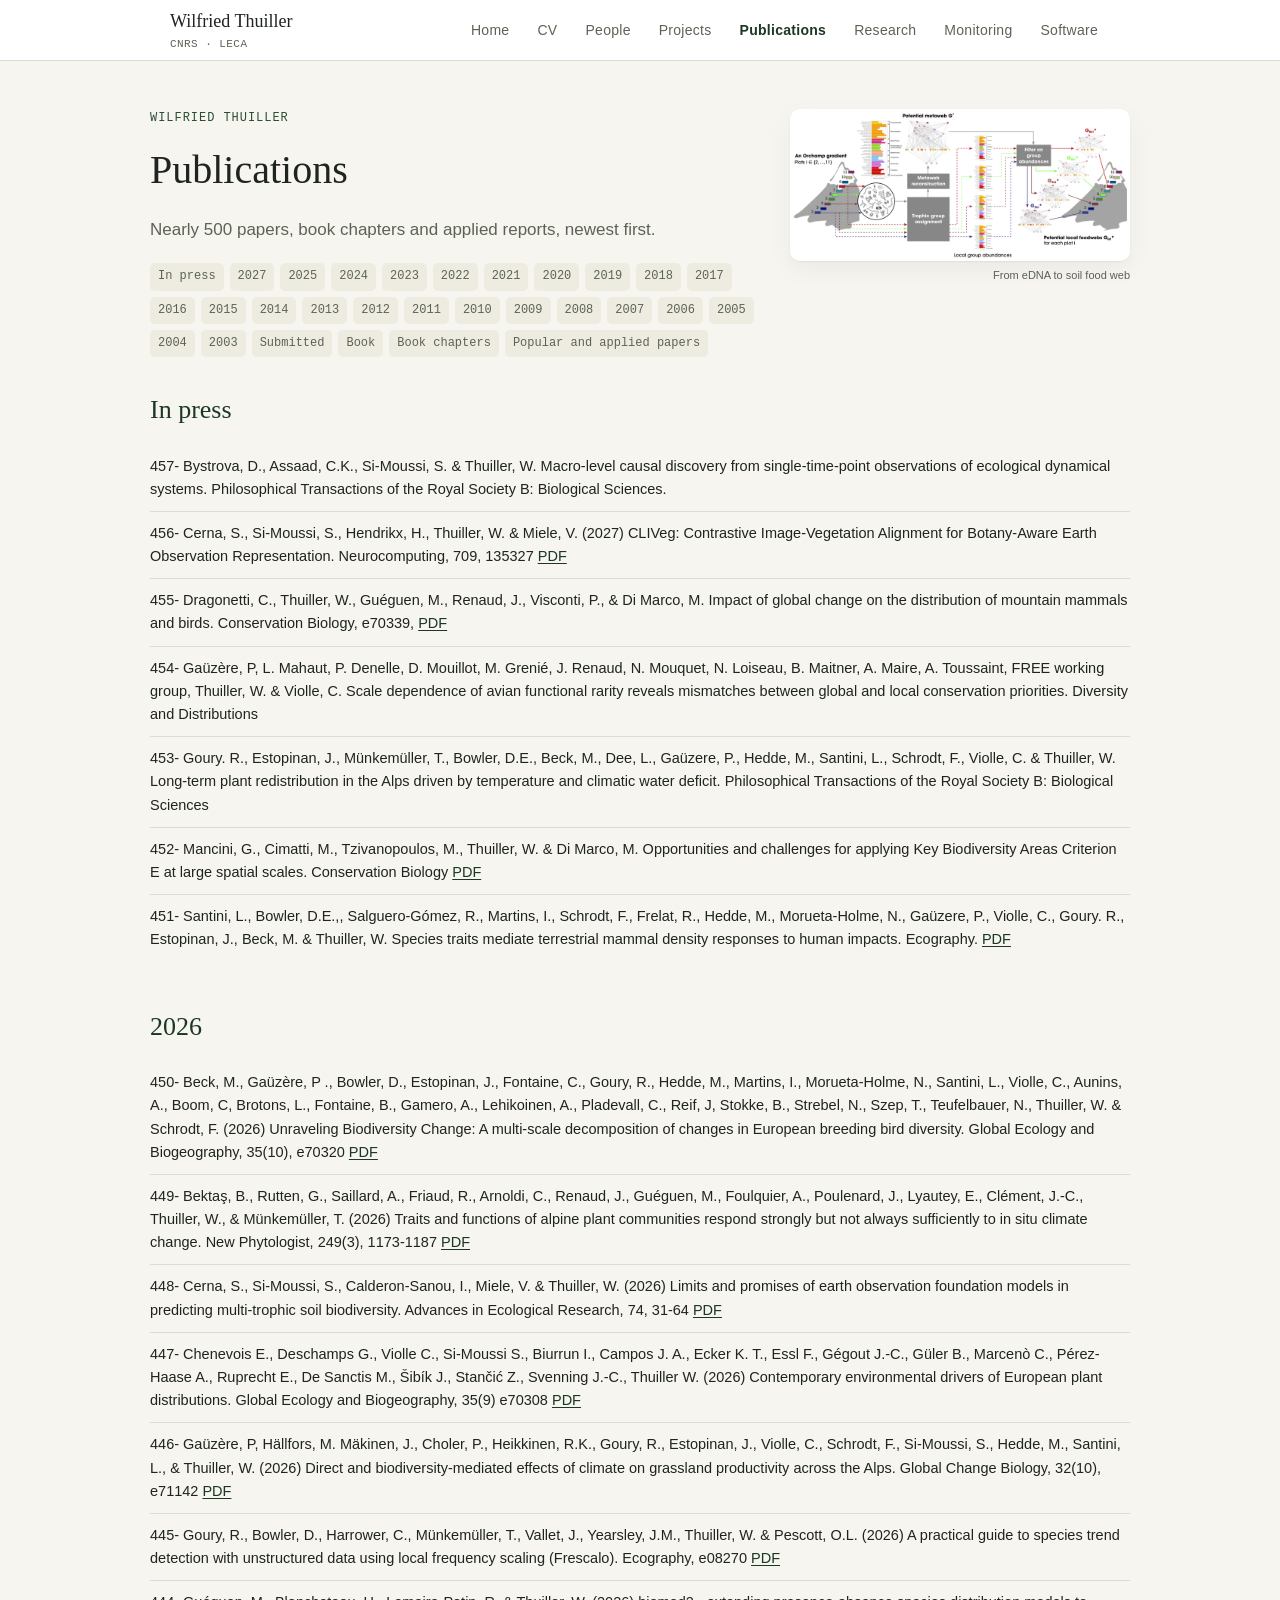
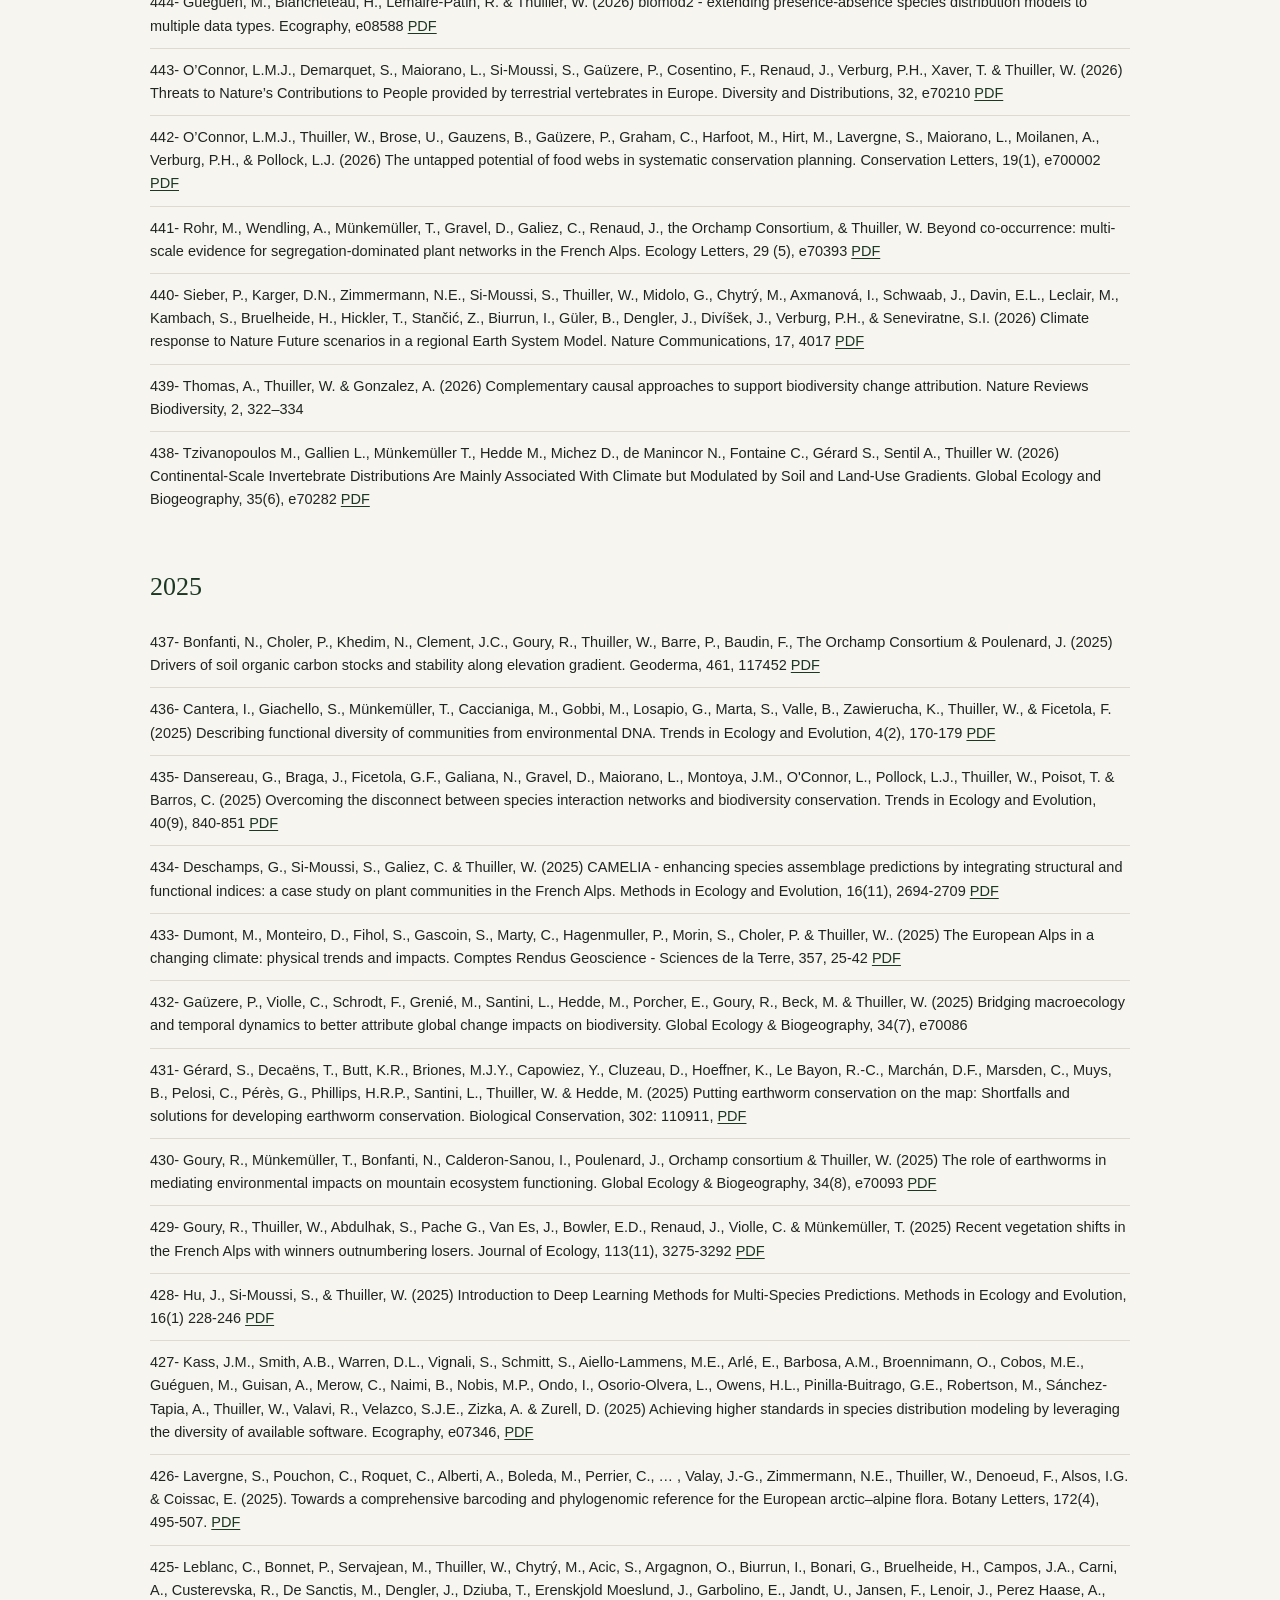
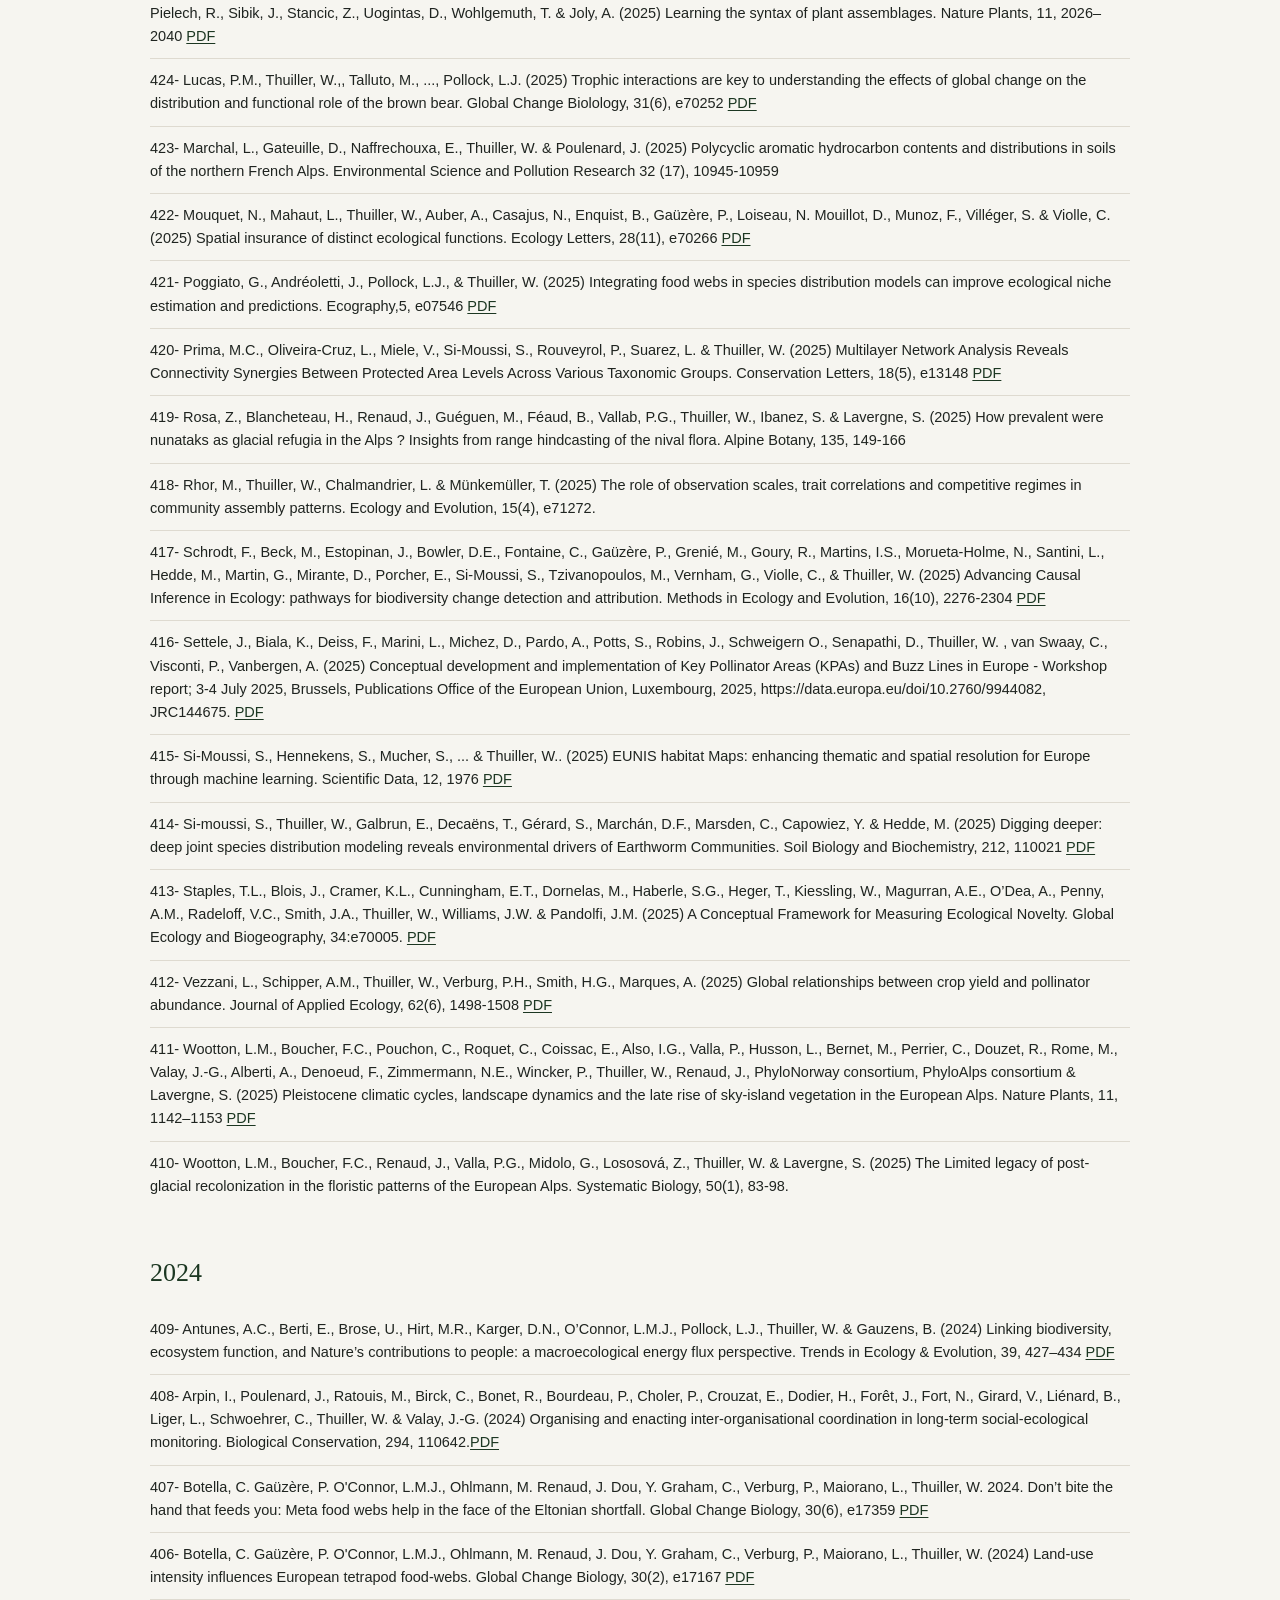
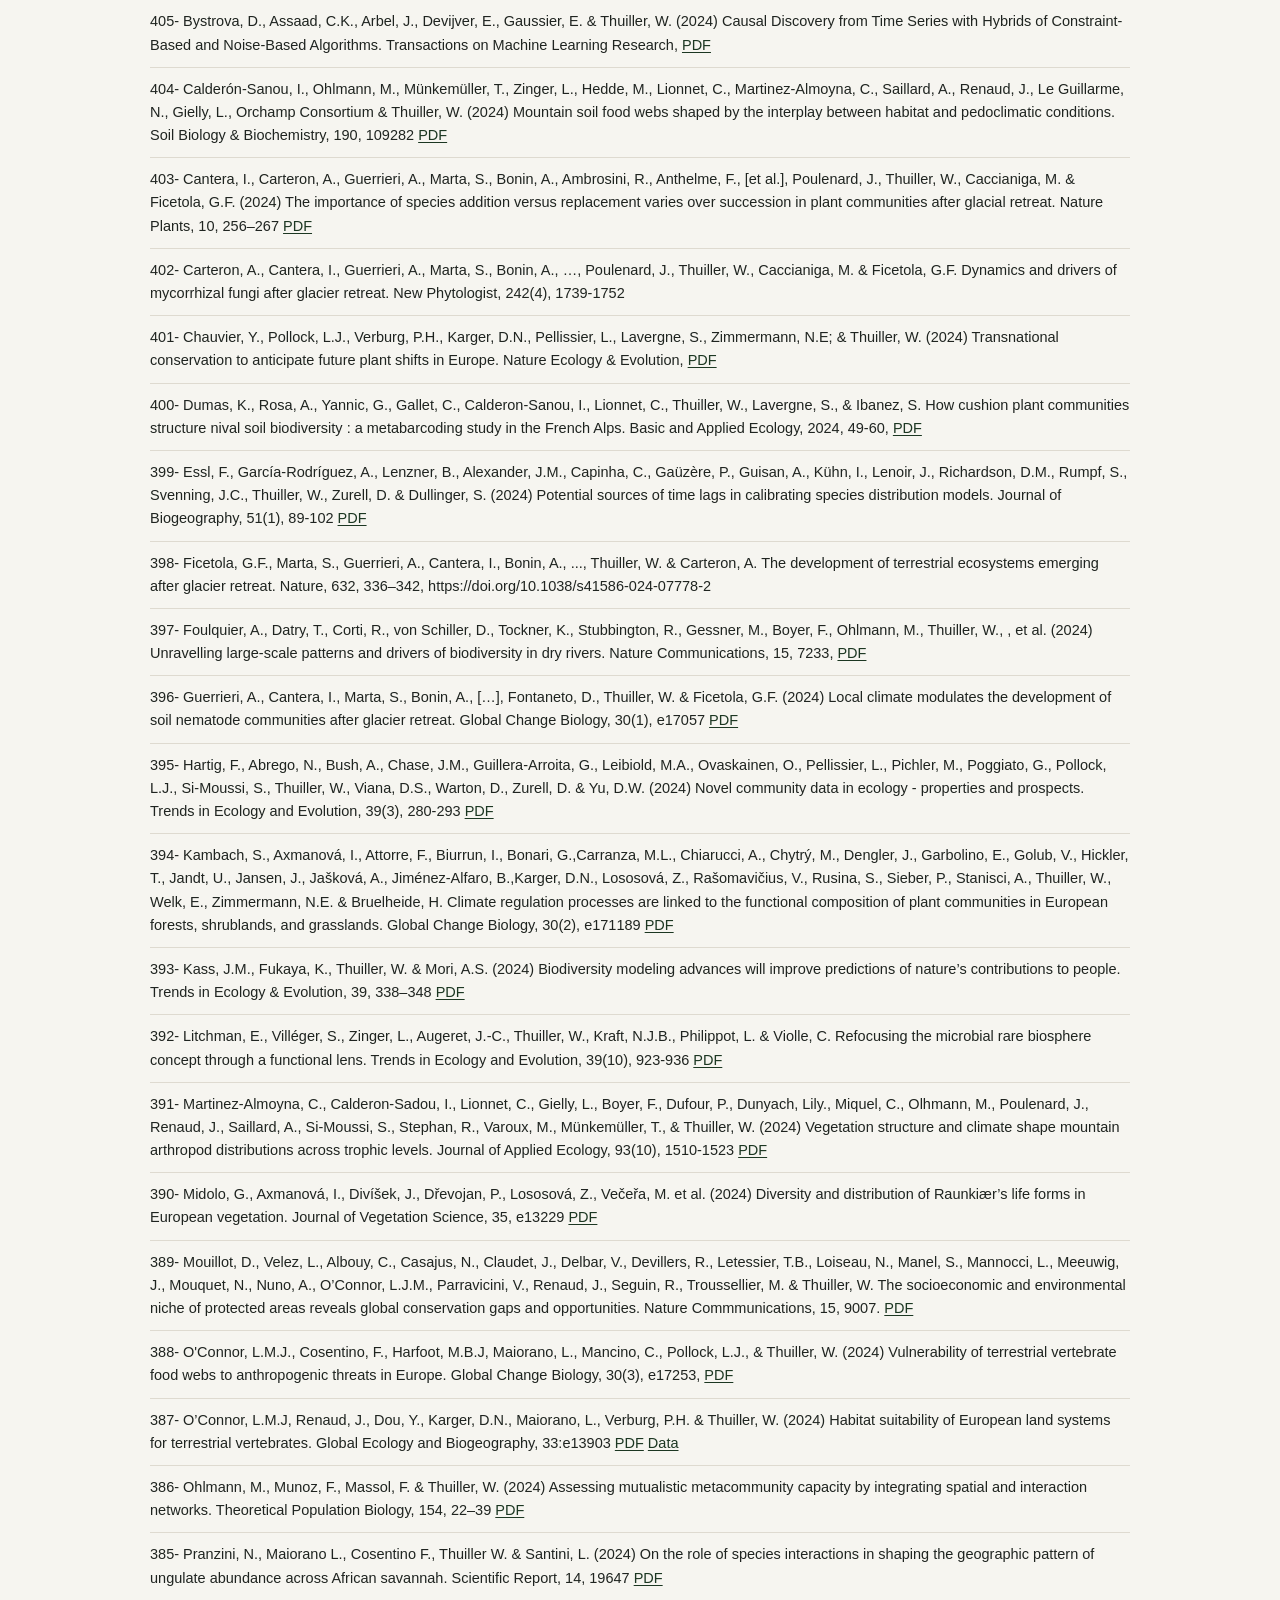
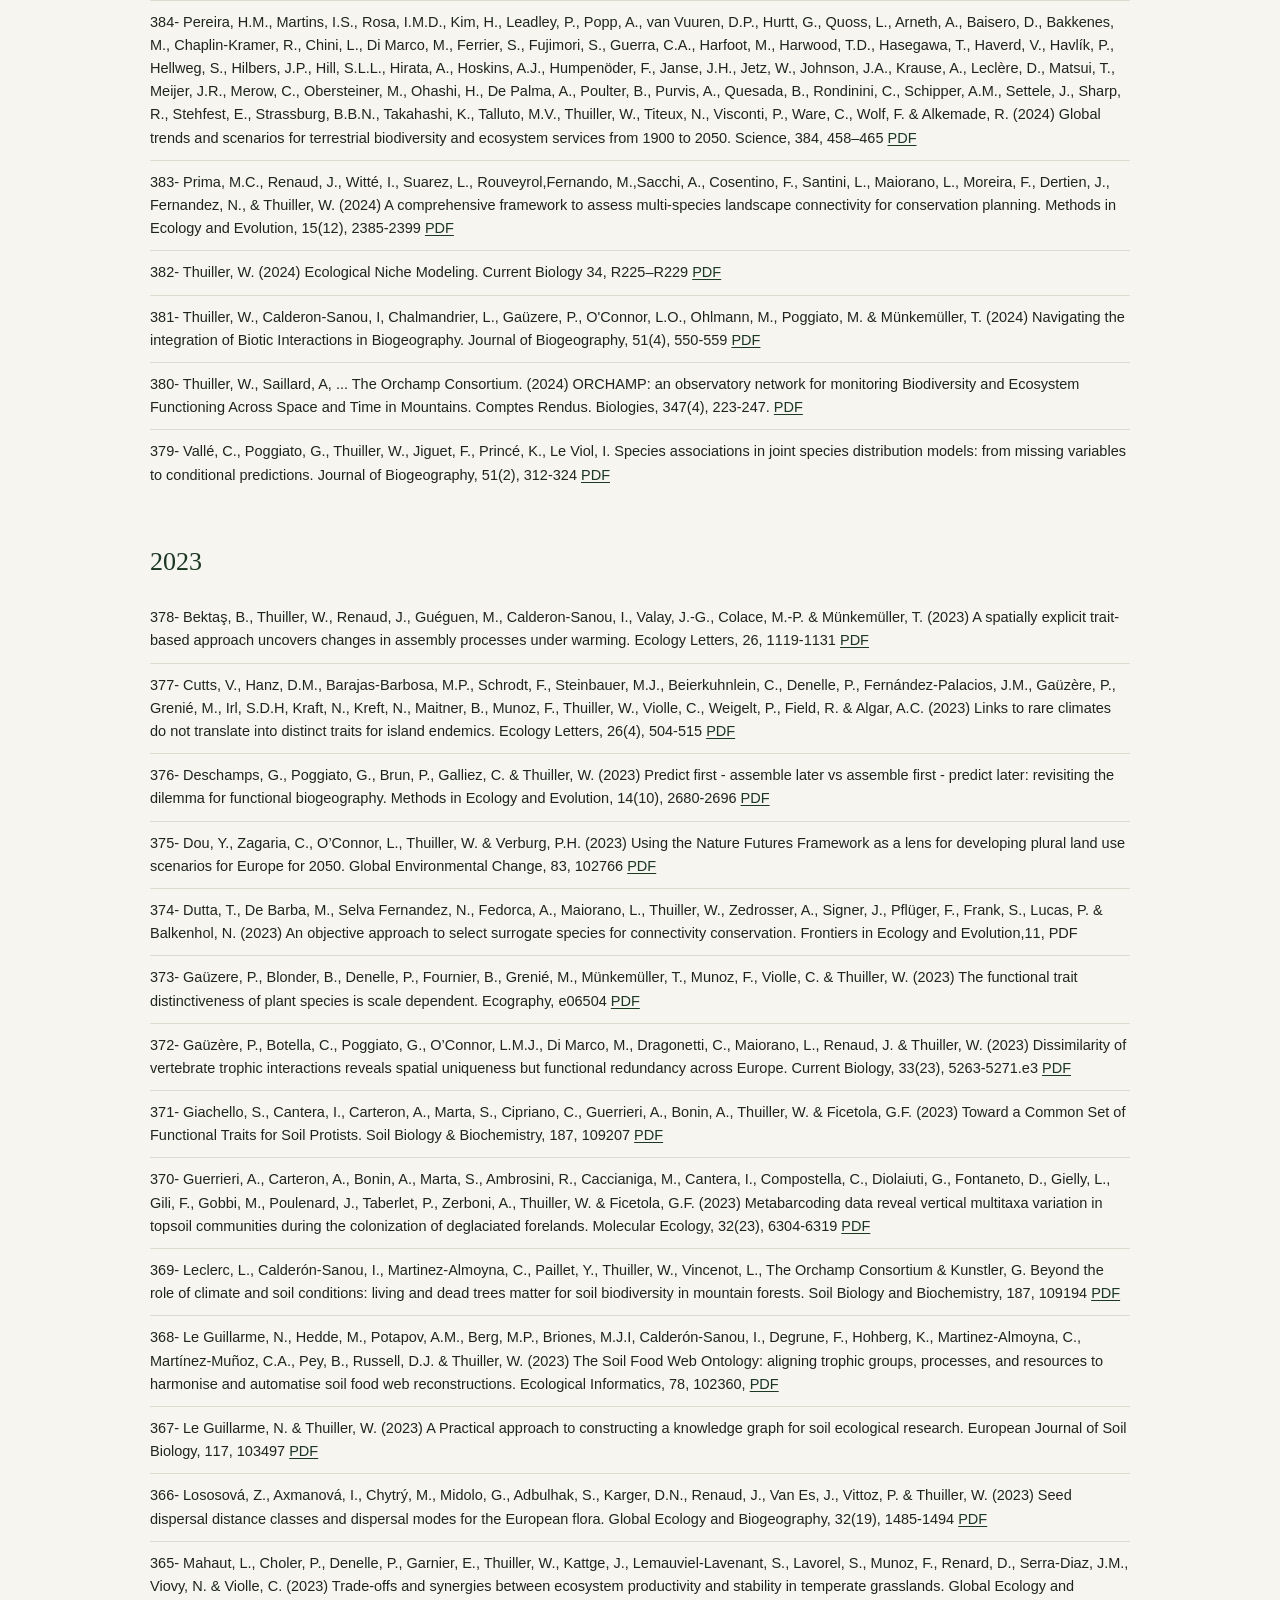
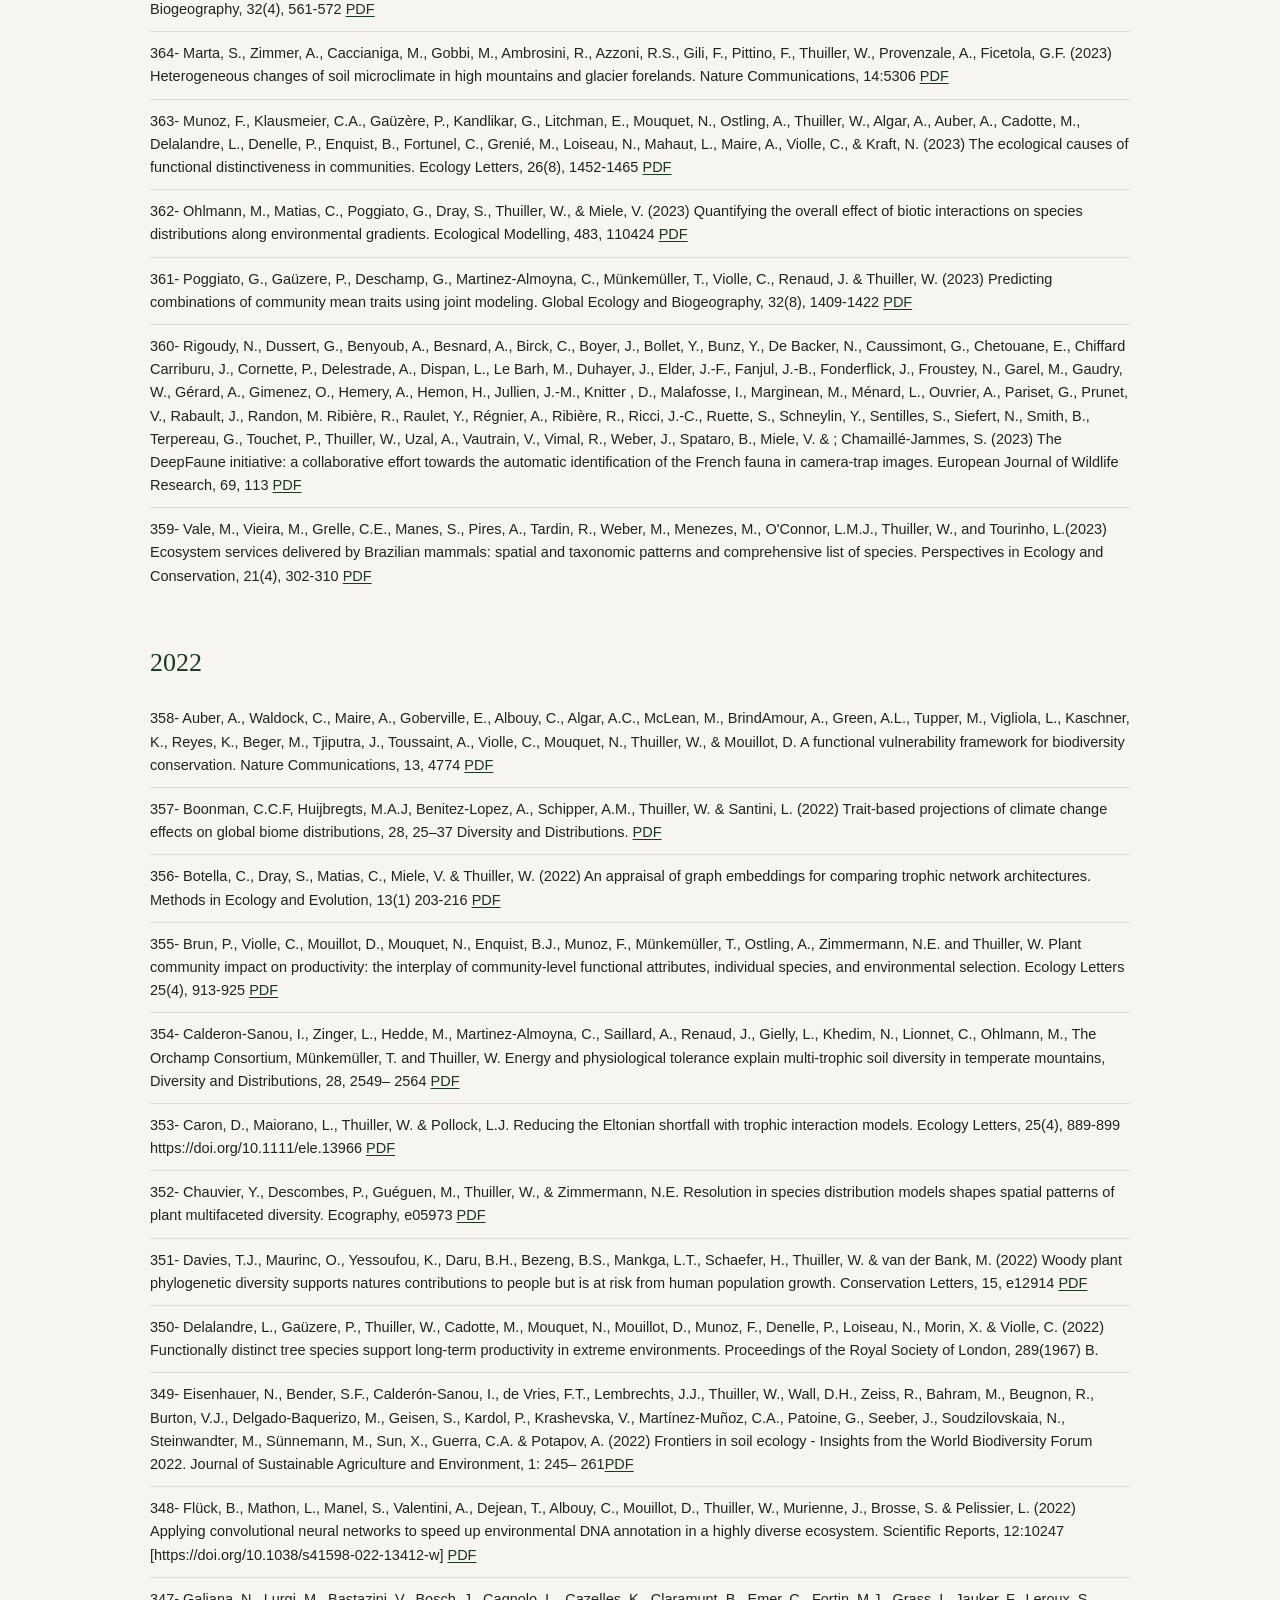
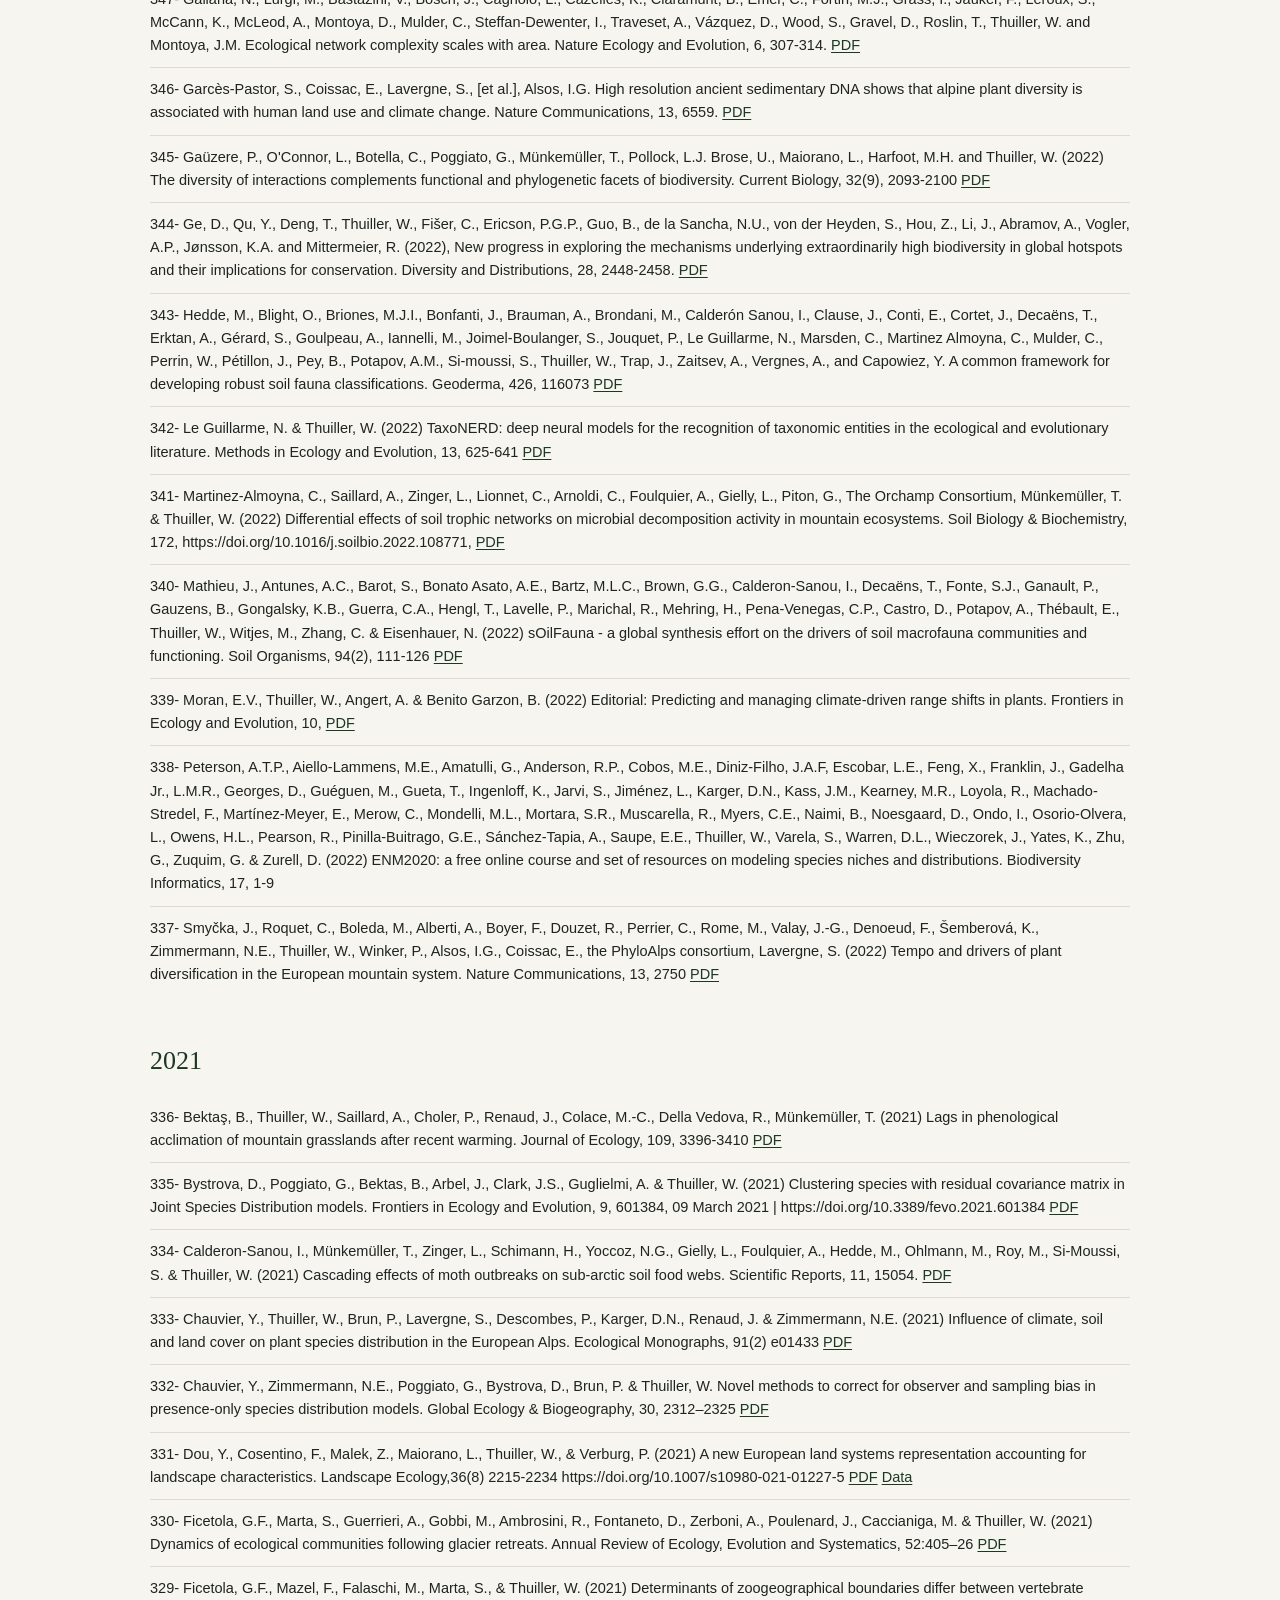
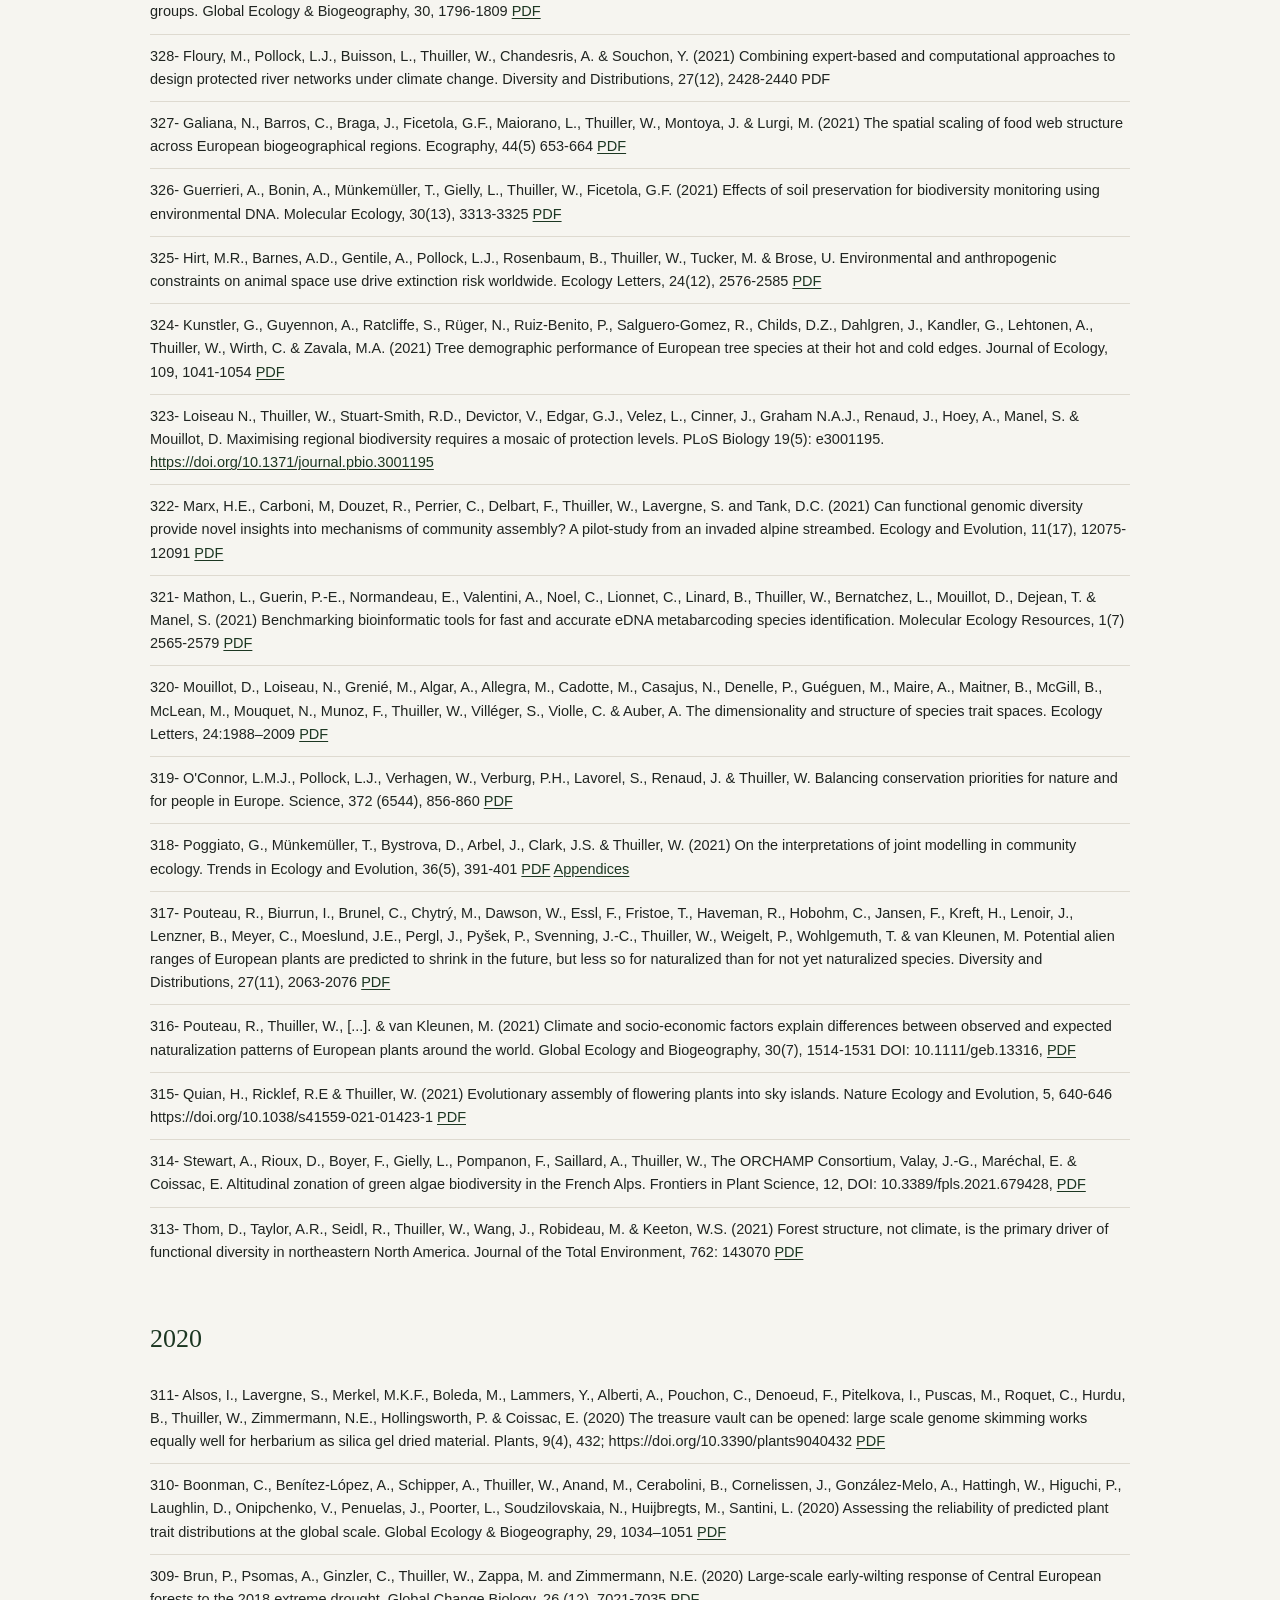
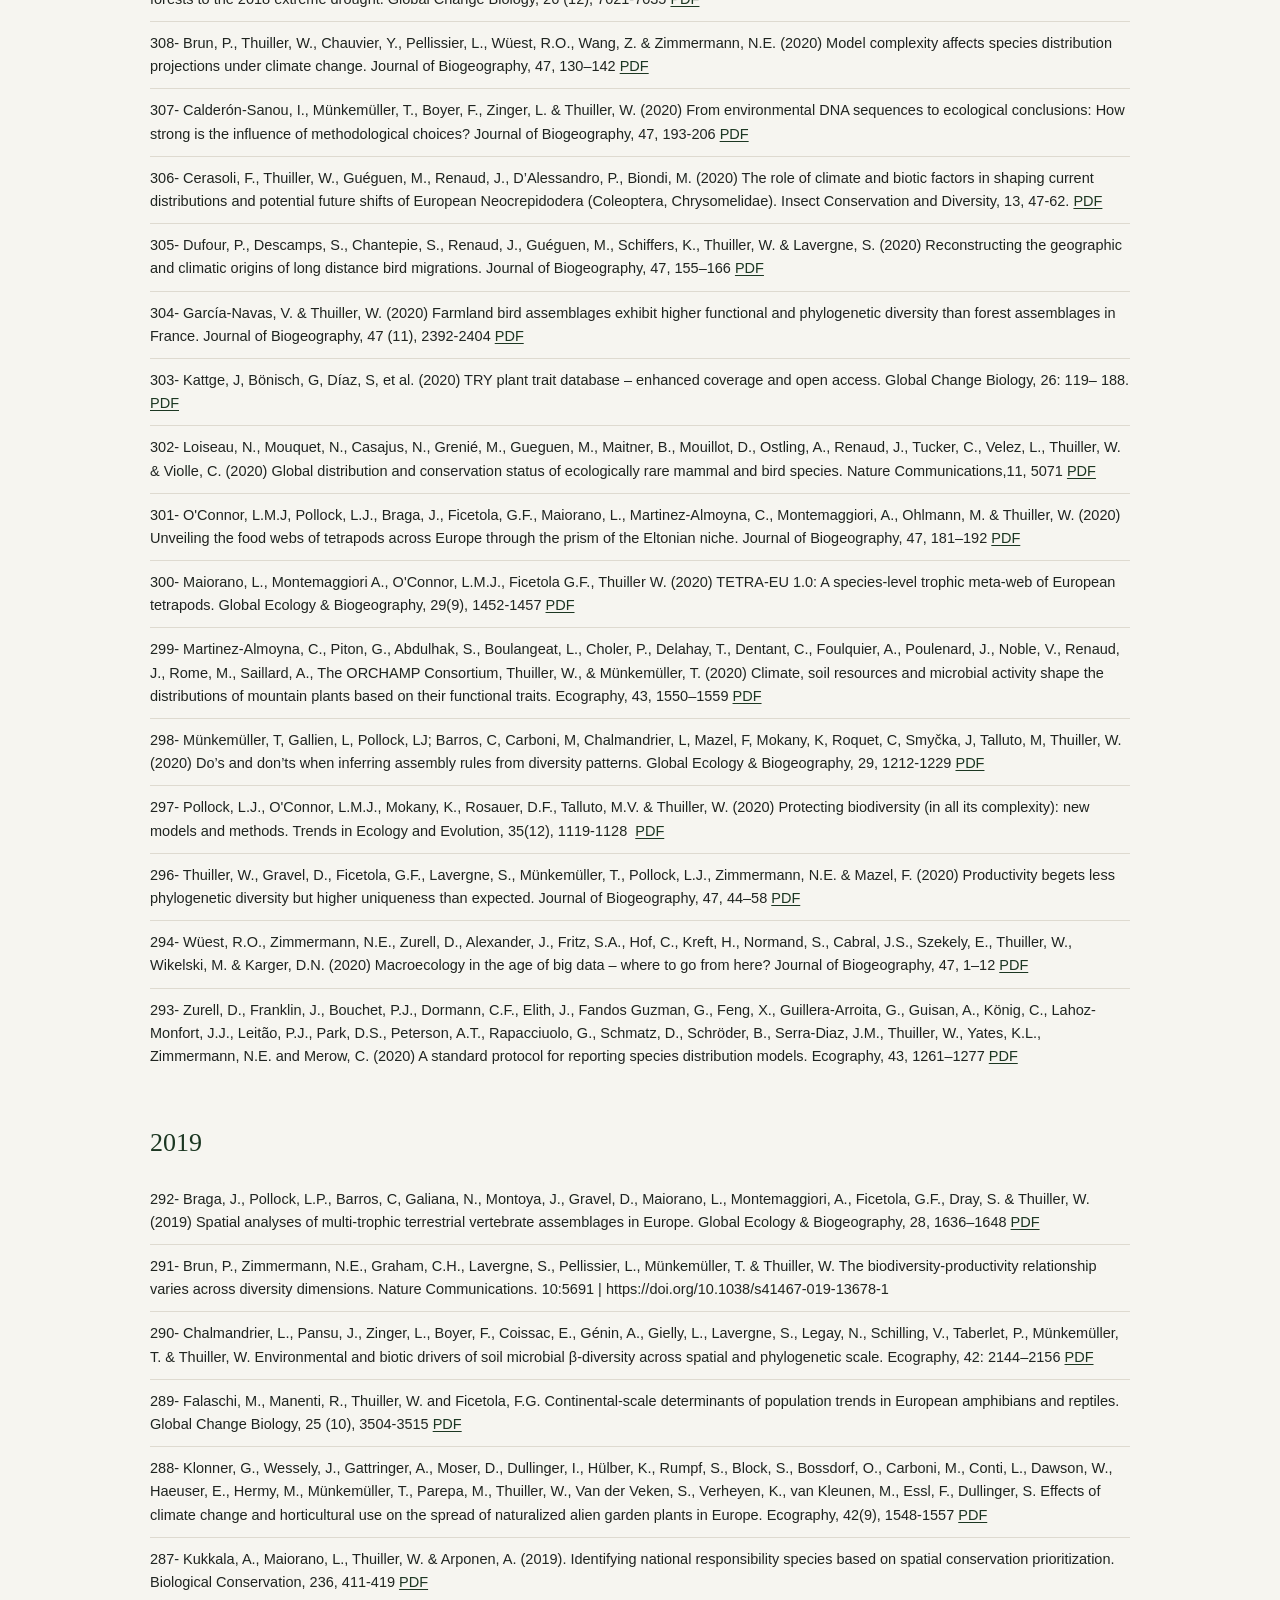
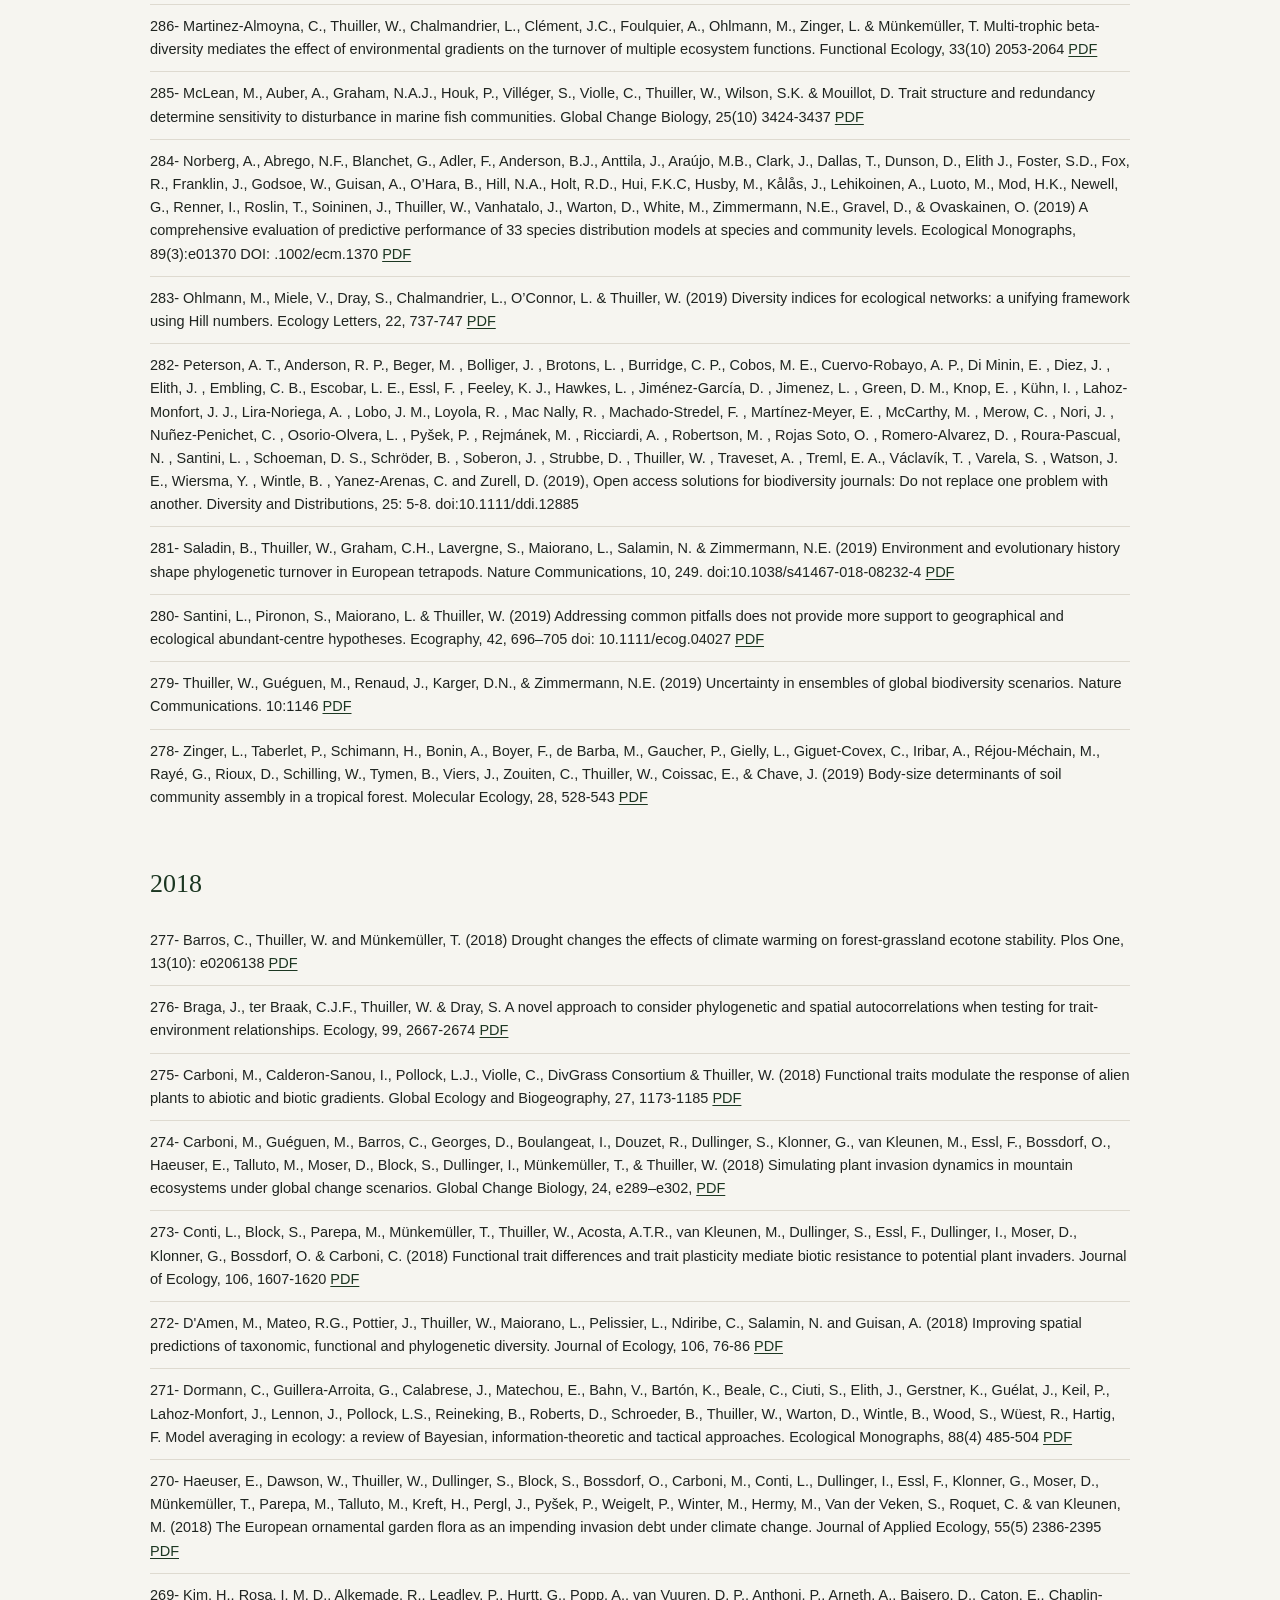
==== commit 5d6475c3: "Update Publications.html" ====
--- a/Publications.html
+++ b/Publications.html
@@ -37,7 +37,7 @@
         <p class="page-lede">Nearly 500 papers, book chapters and applied reports, newest first.</p>
     <nav class="pub-jump" aria-label="Jump to year">
       <a href="#in-press">In press</a>
-      <a href="#2026">2026</a>
+      <a href="#2026">2027</a>
       <a href="#2025">2025</a>
       <a href="#2024">2024</a>
       <a href="#2023">2023</a>
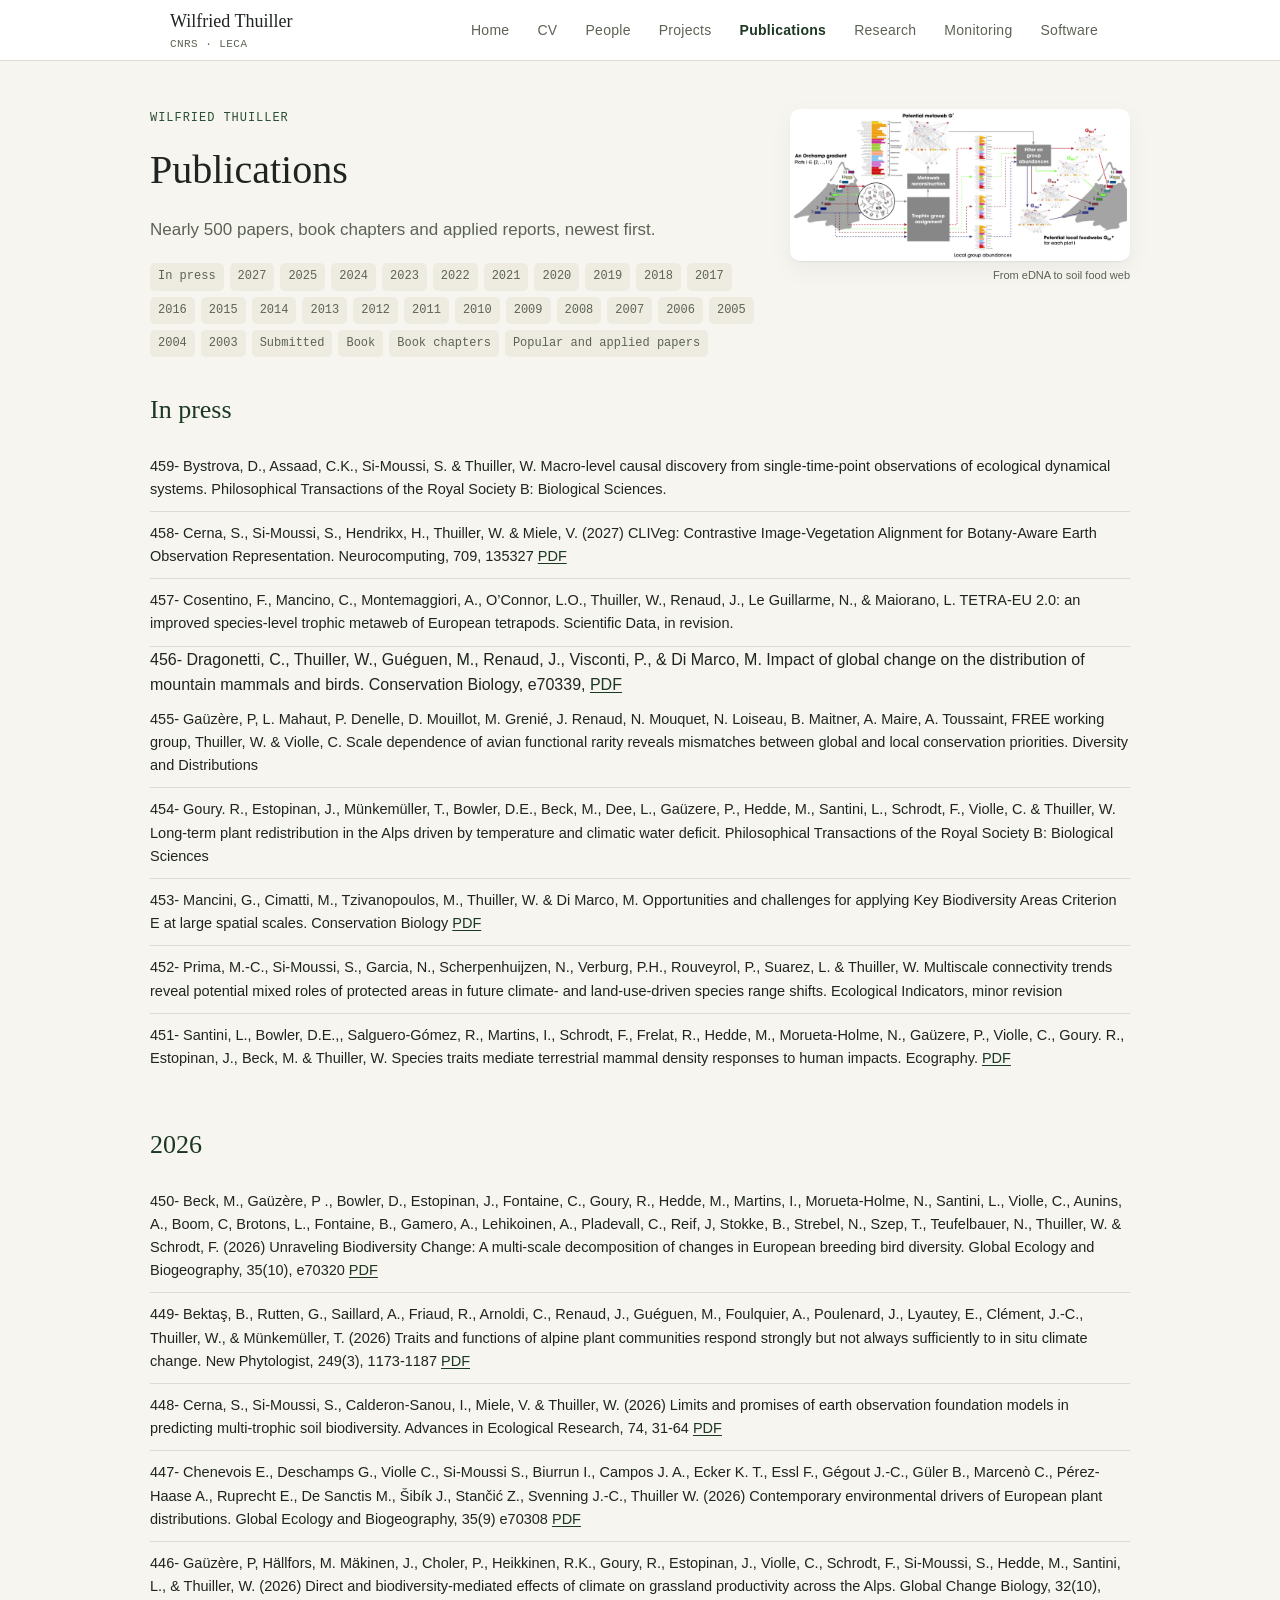
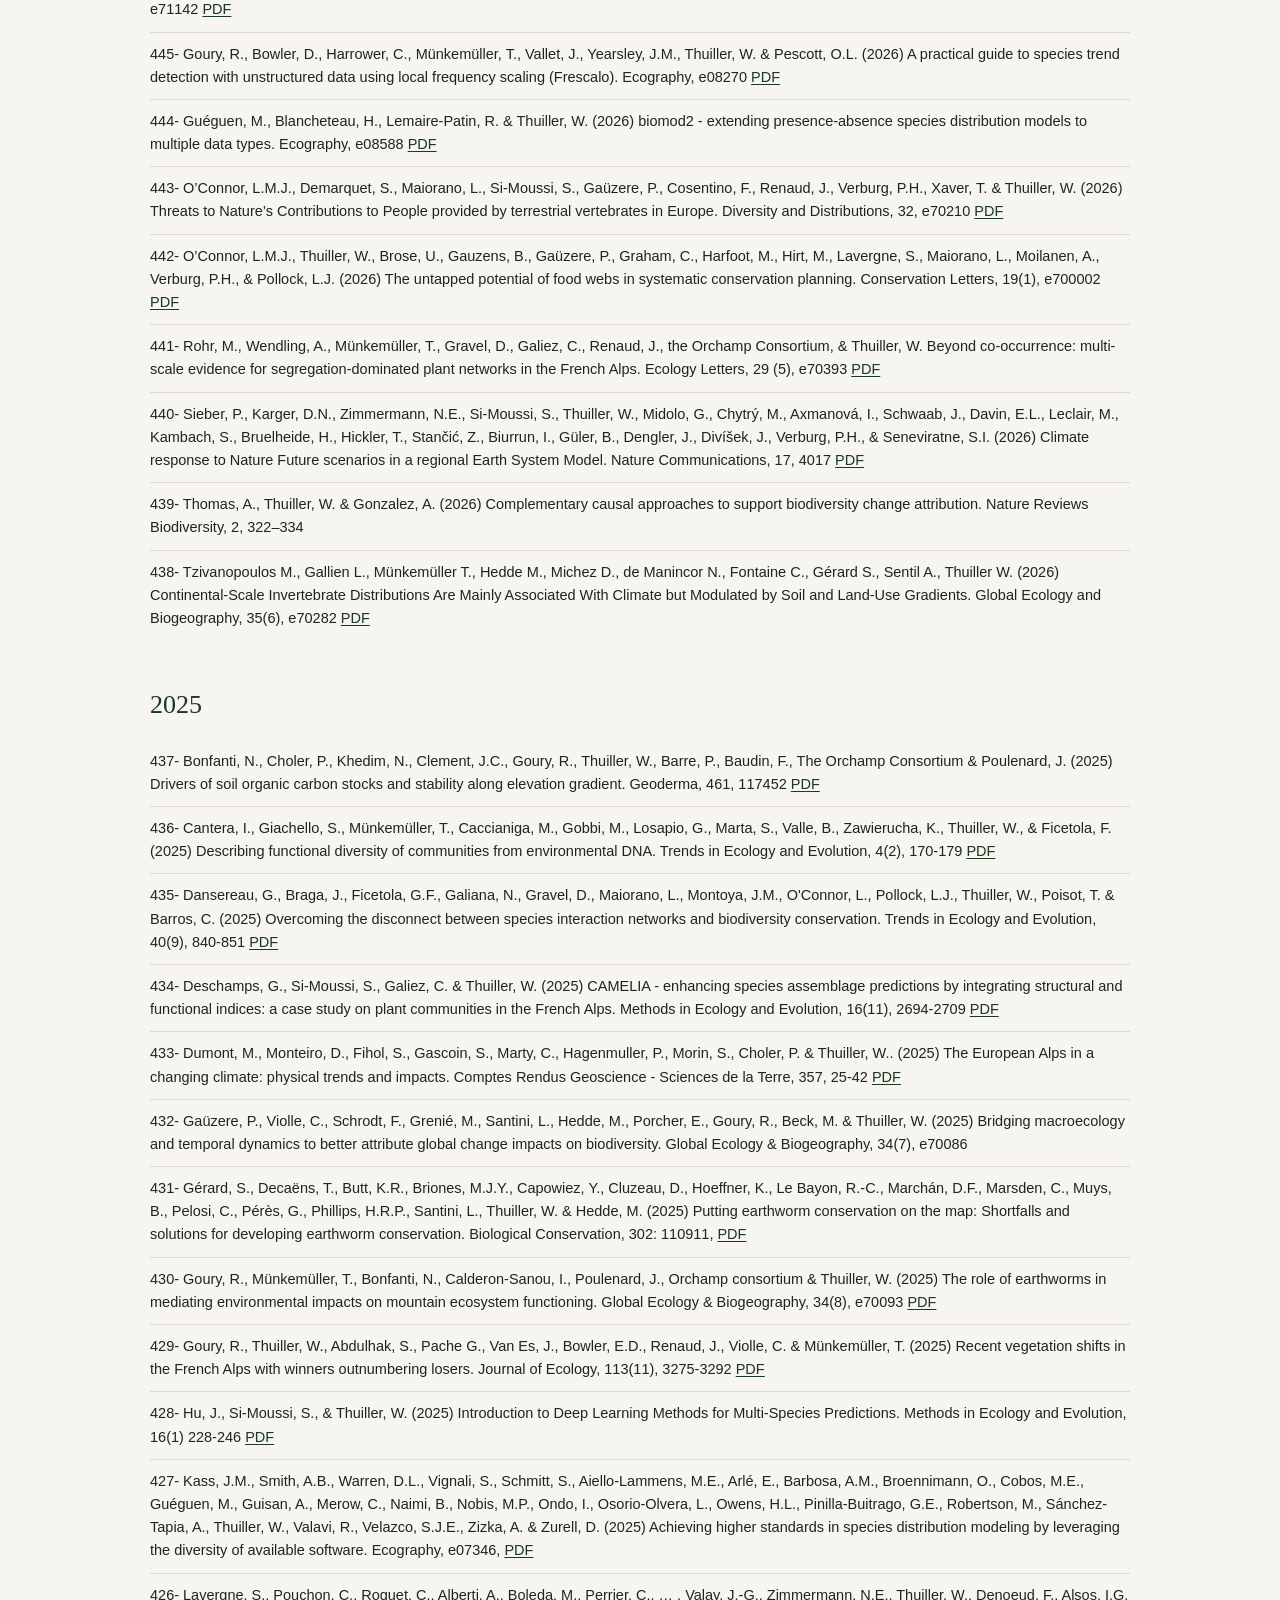
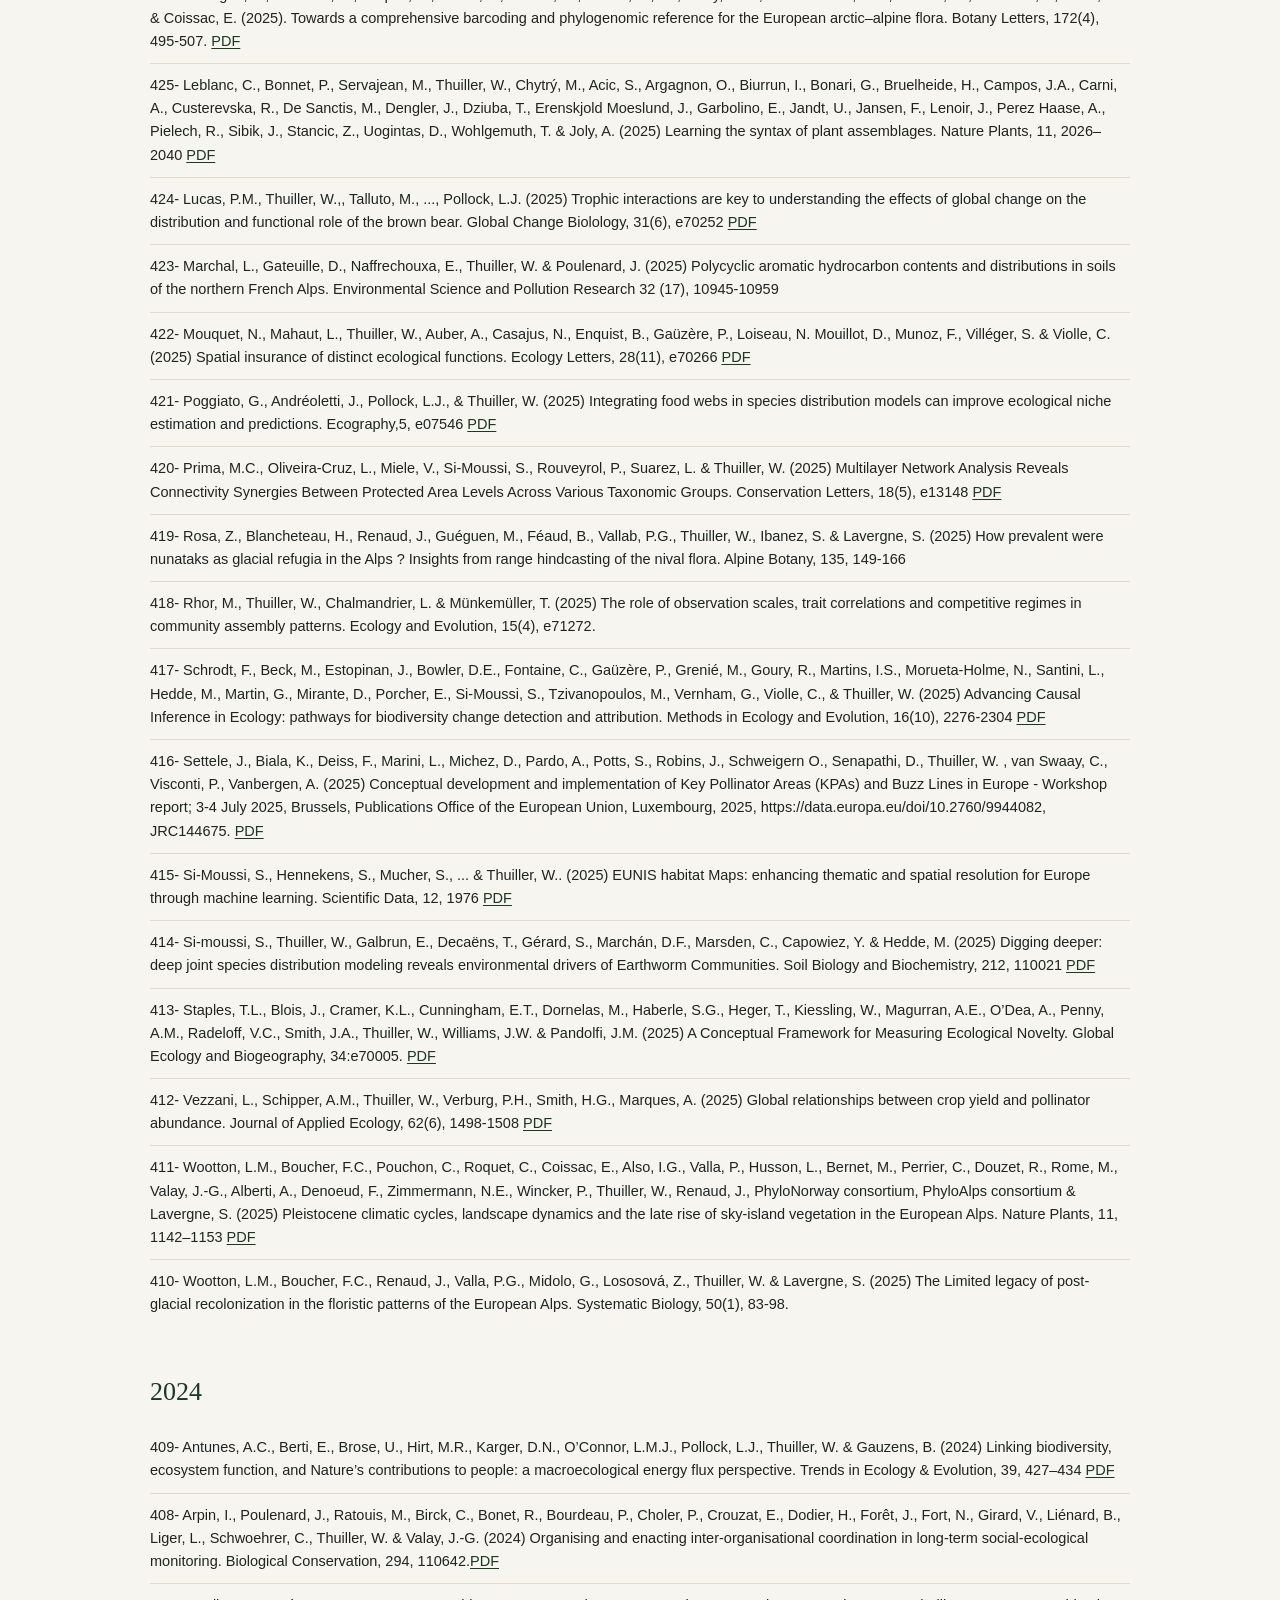
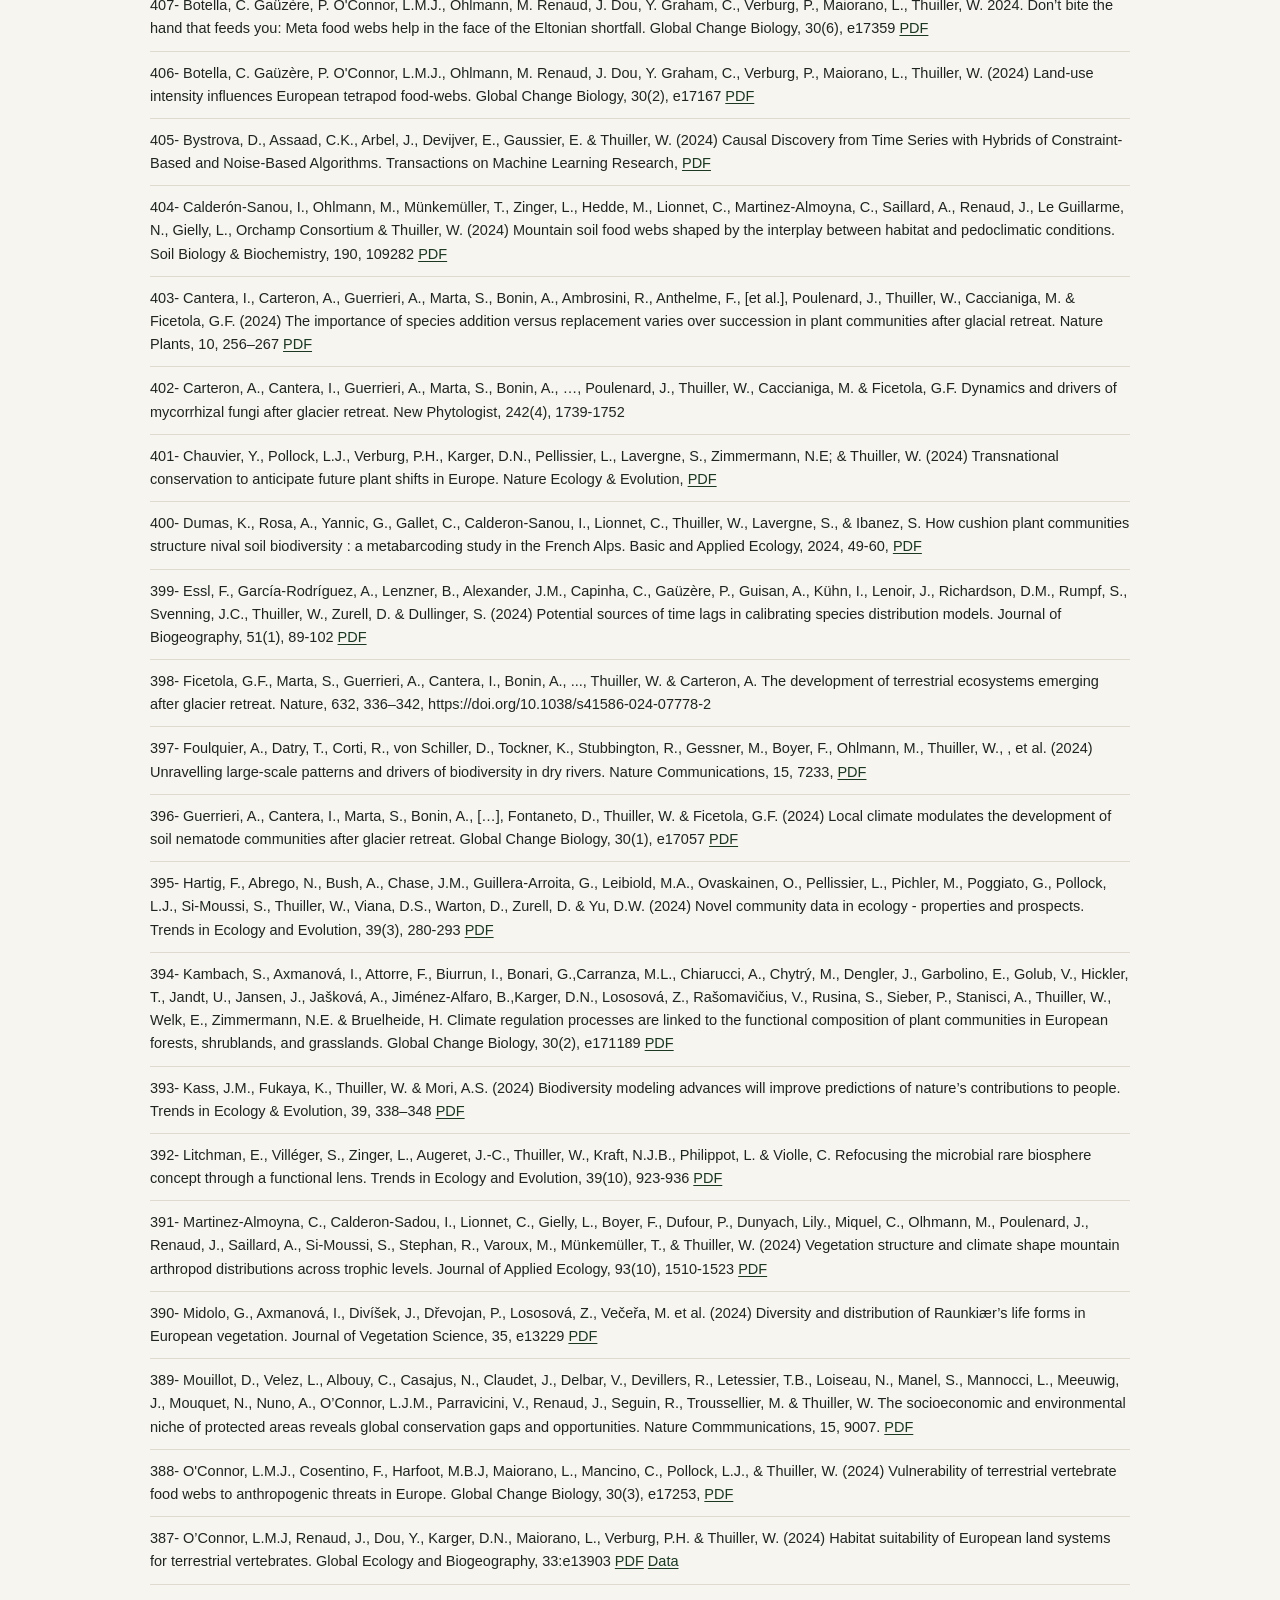
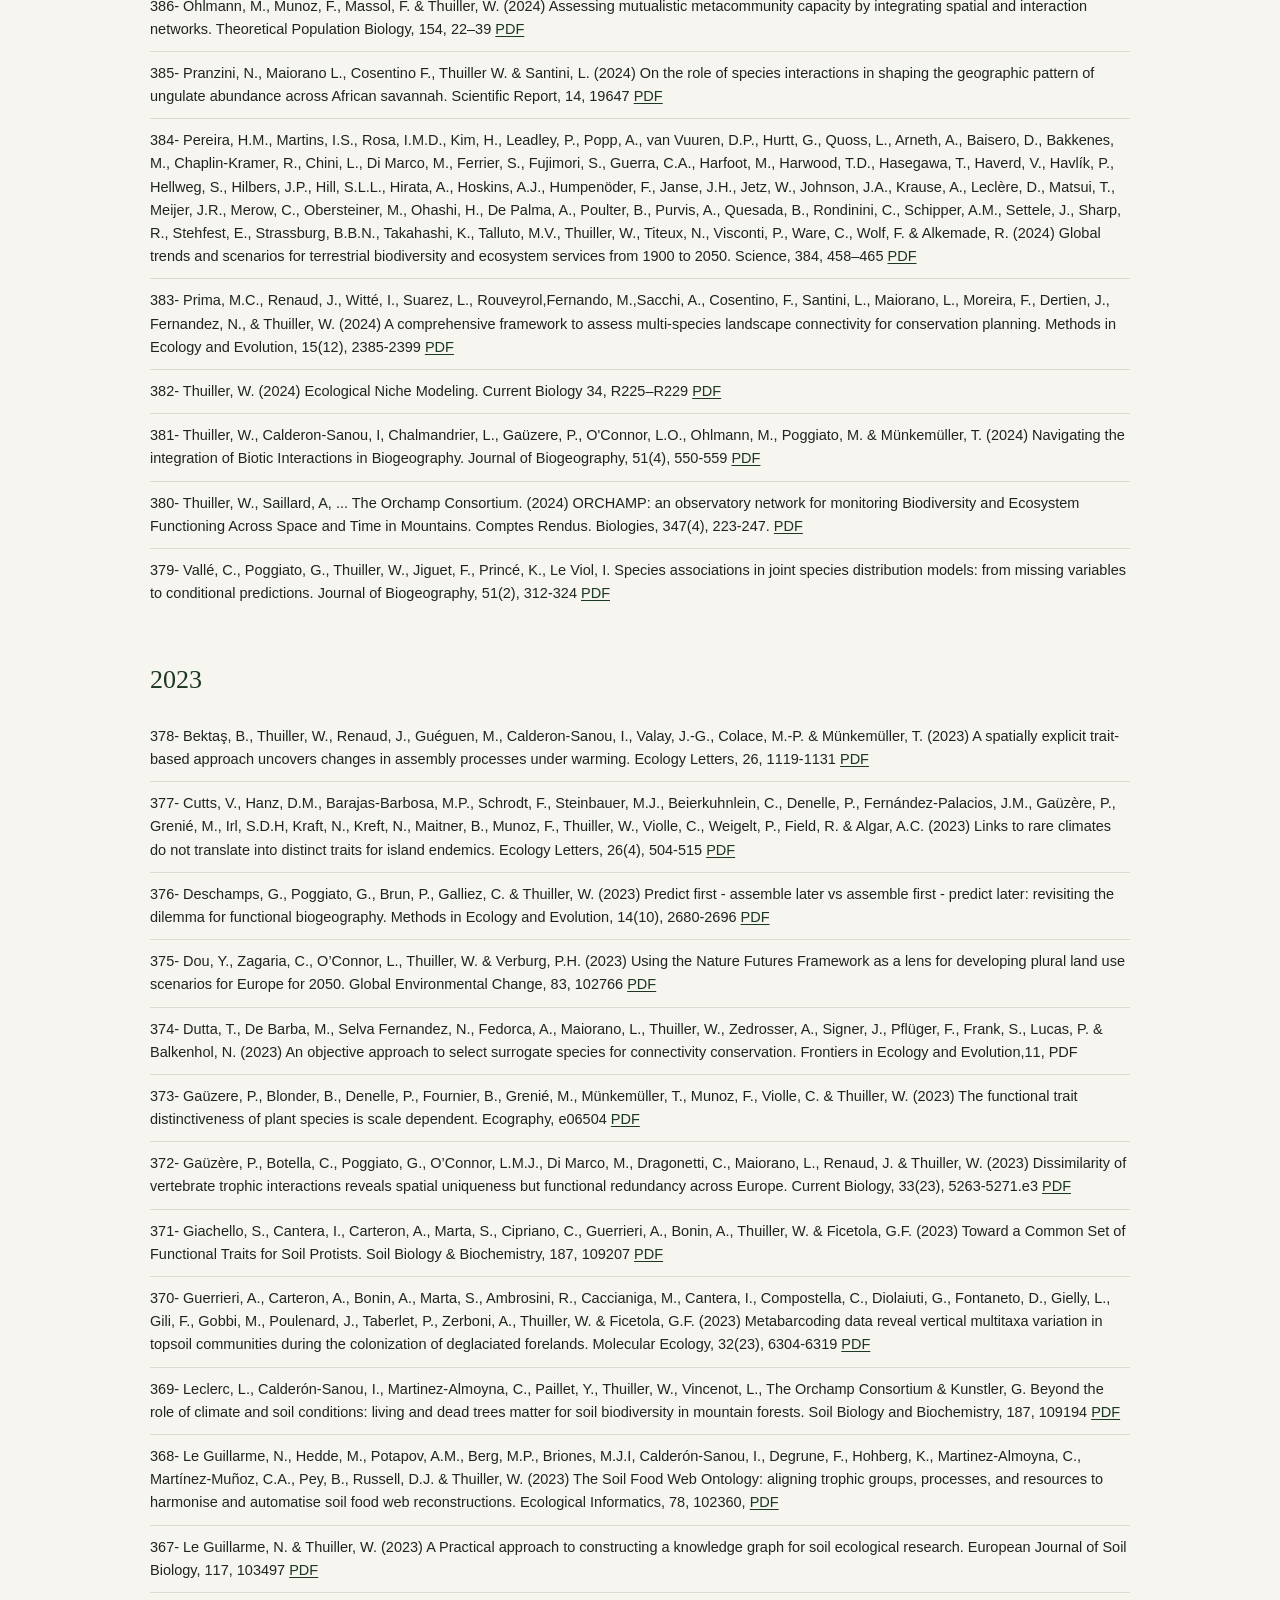
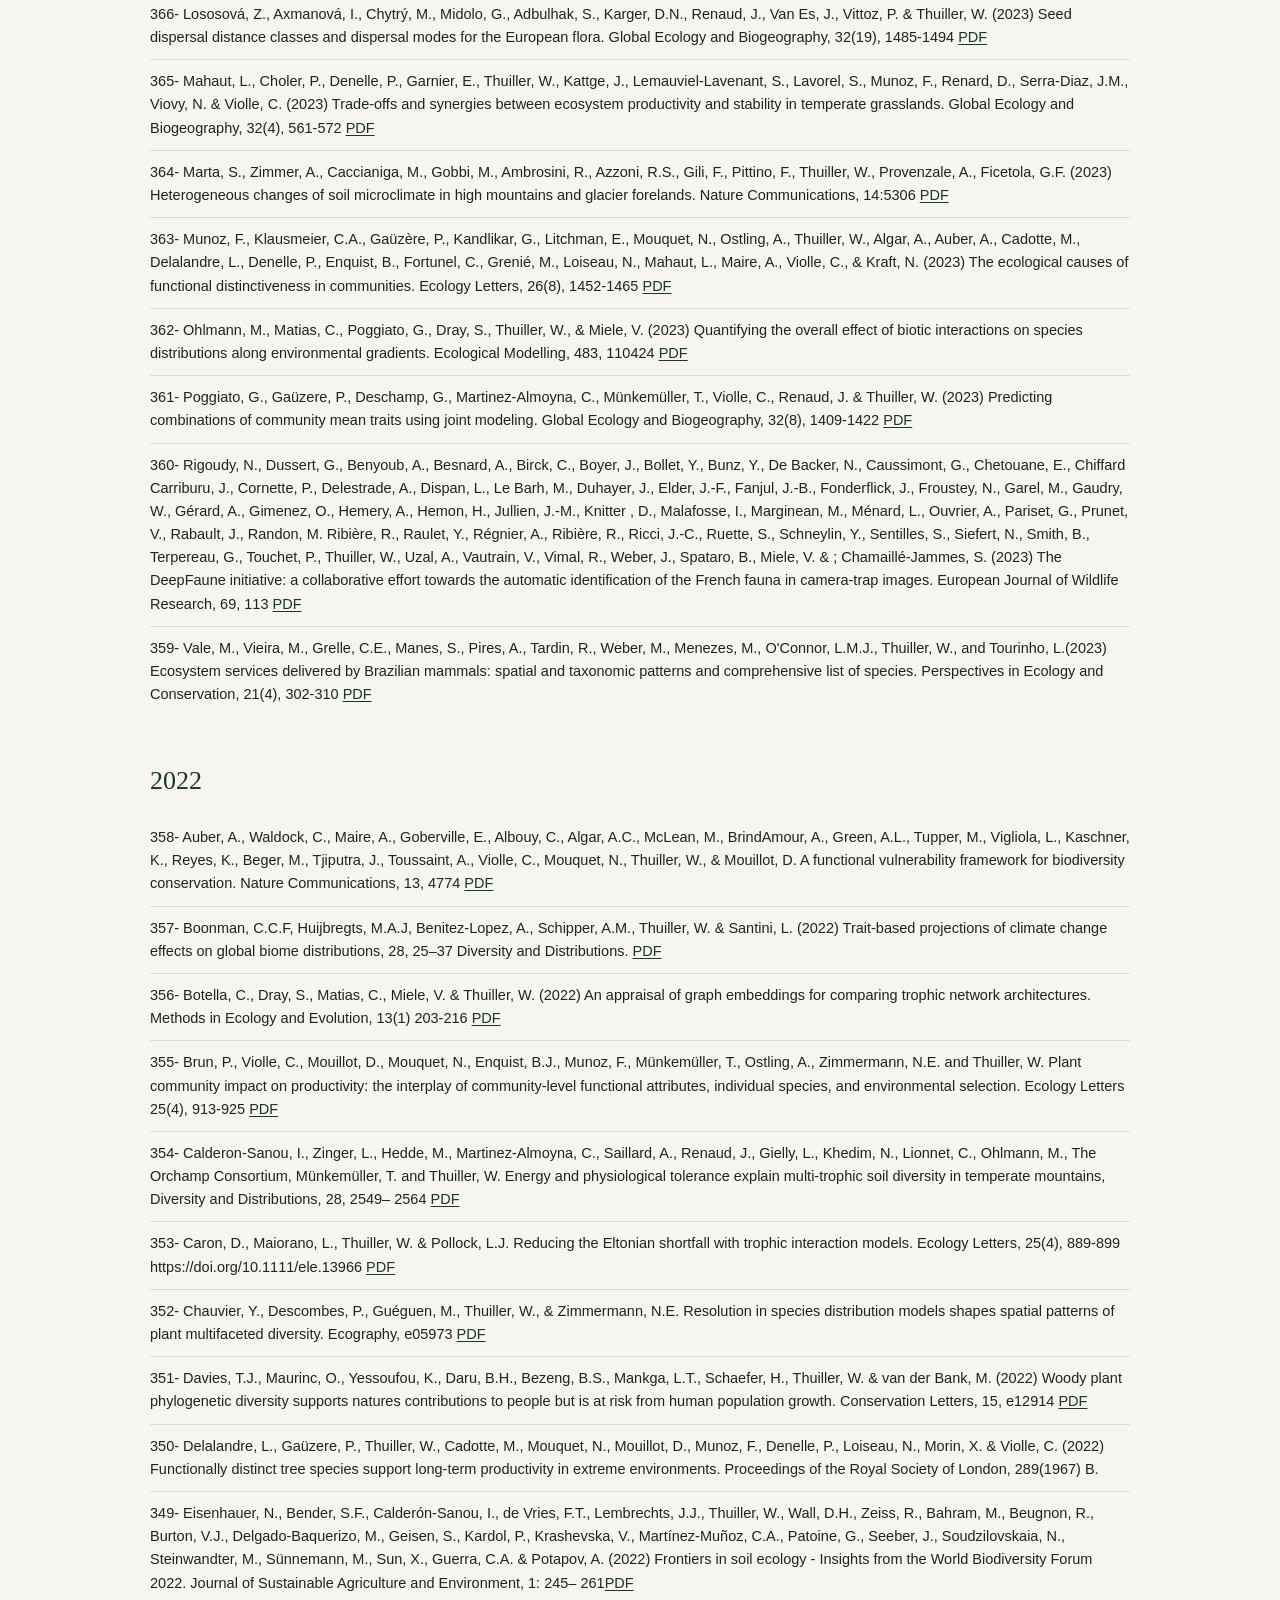
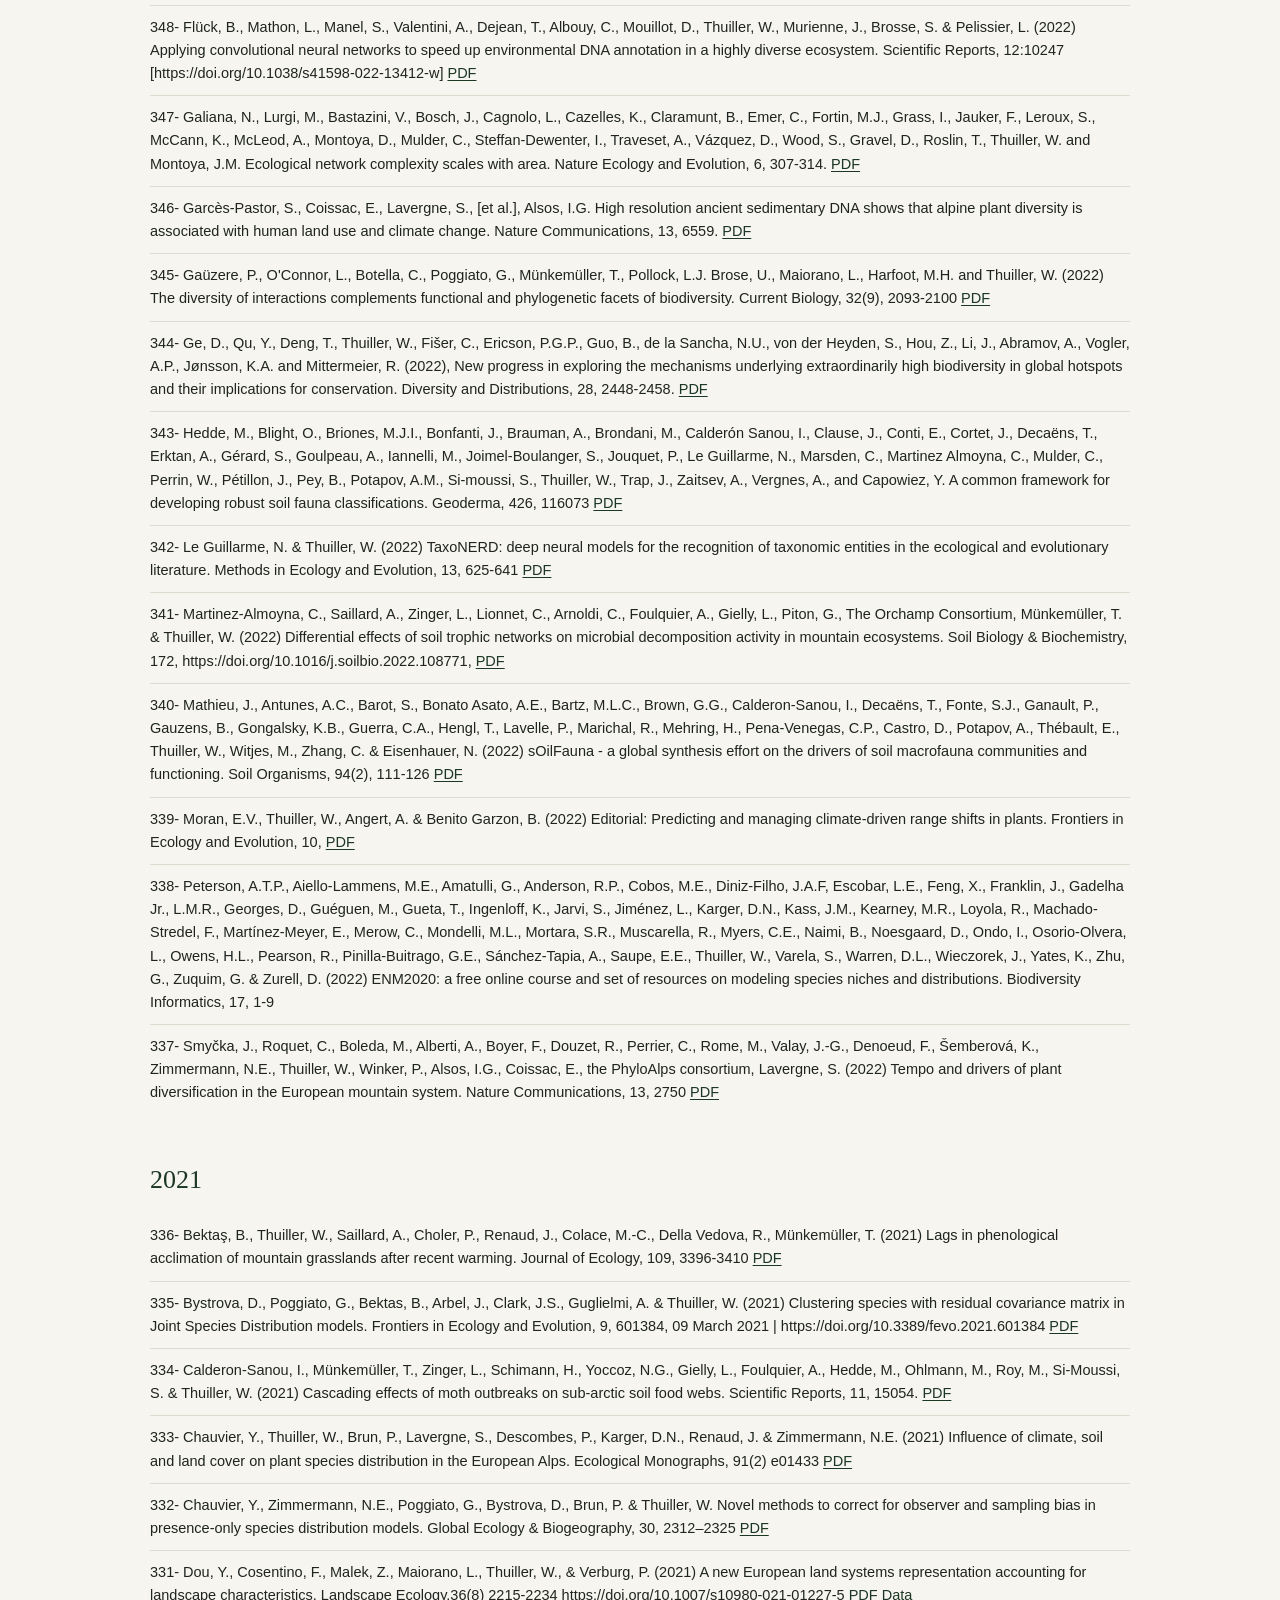
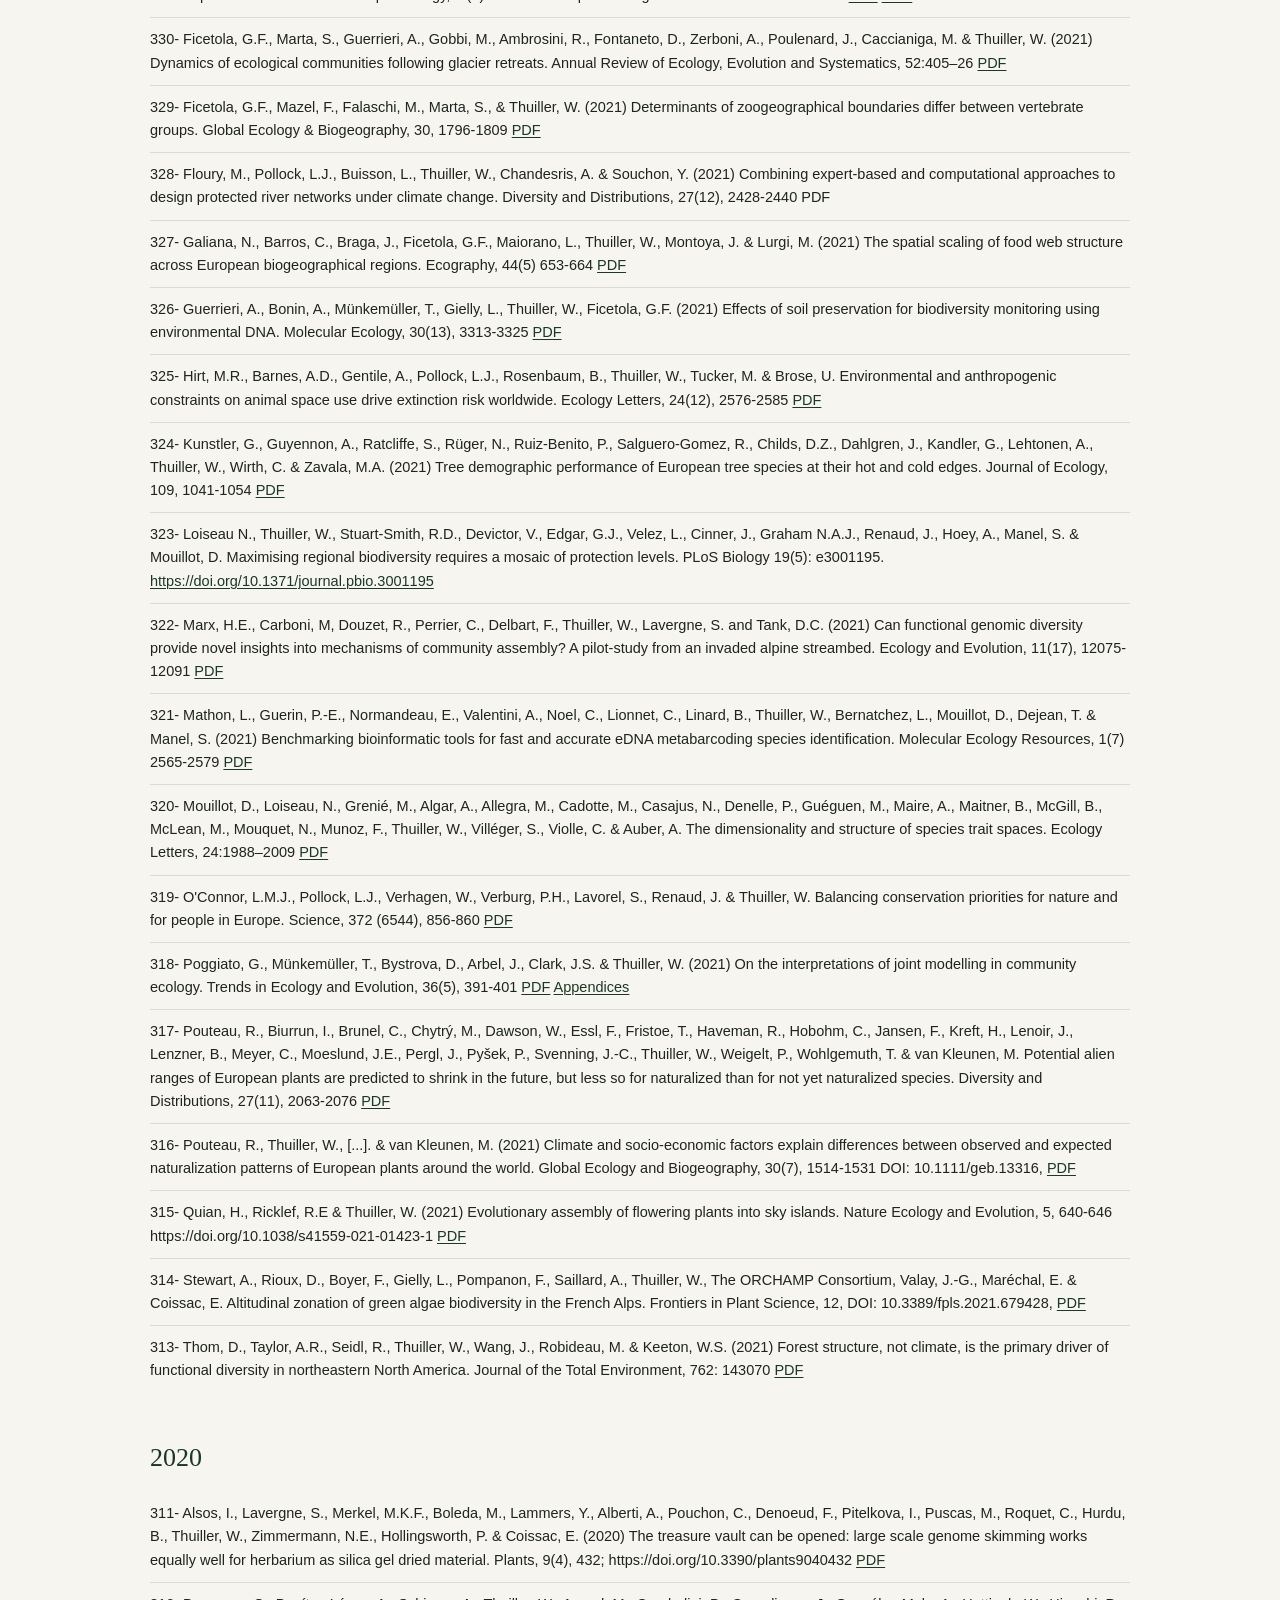
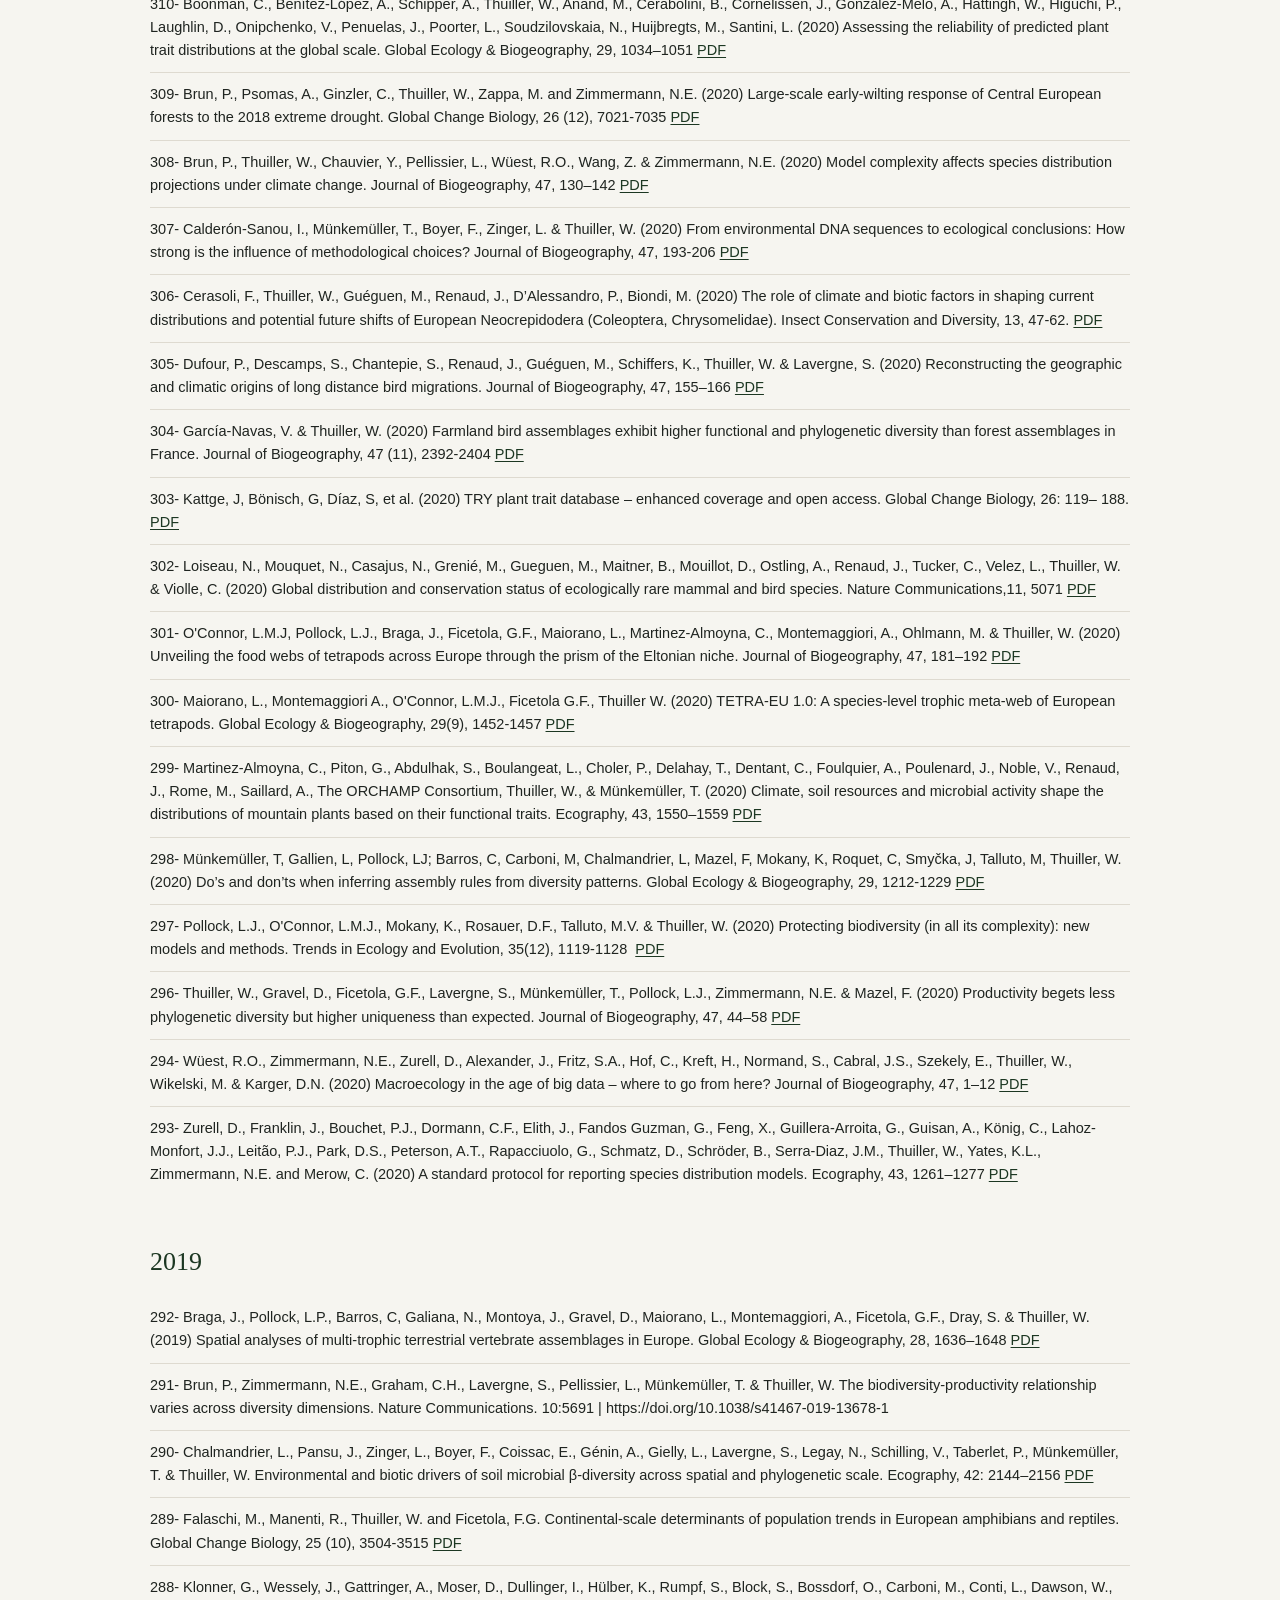
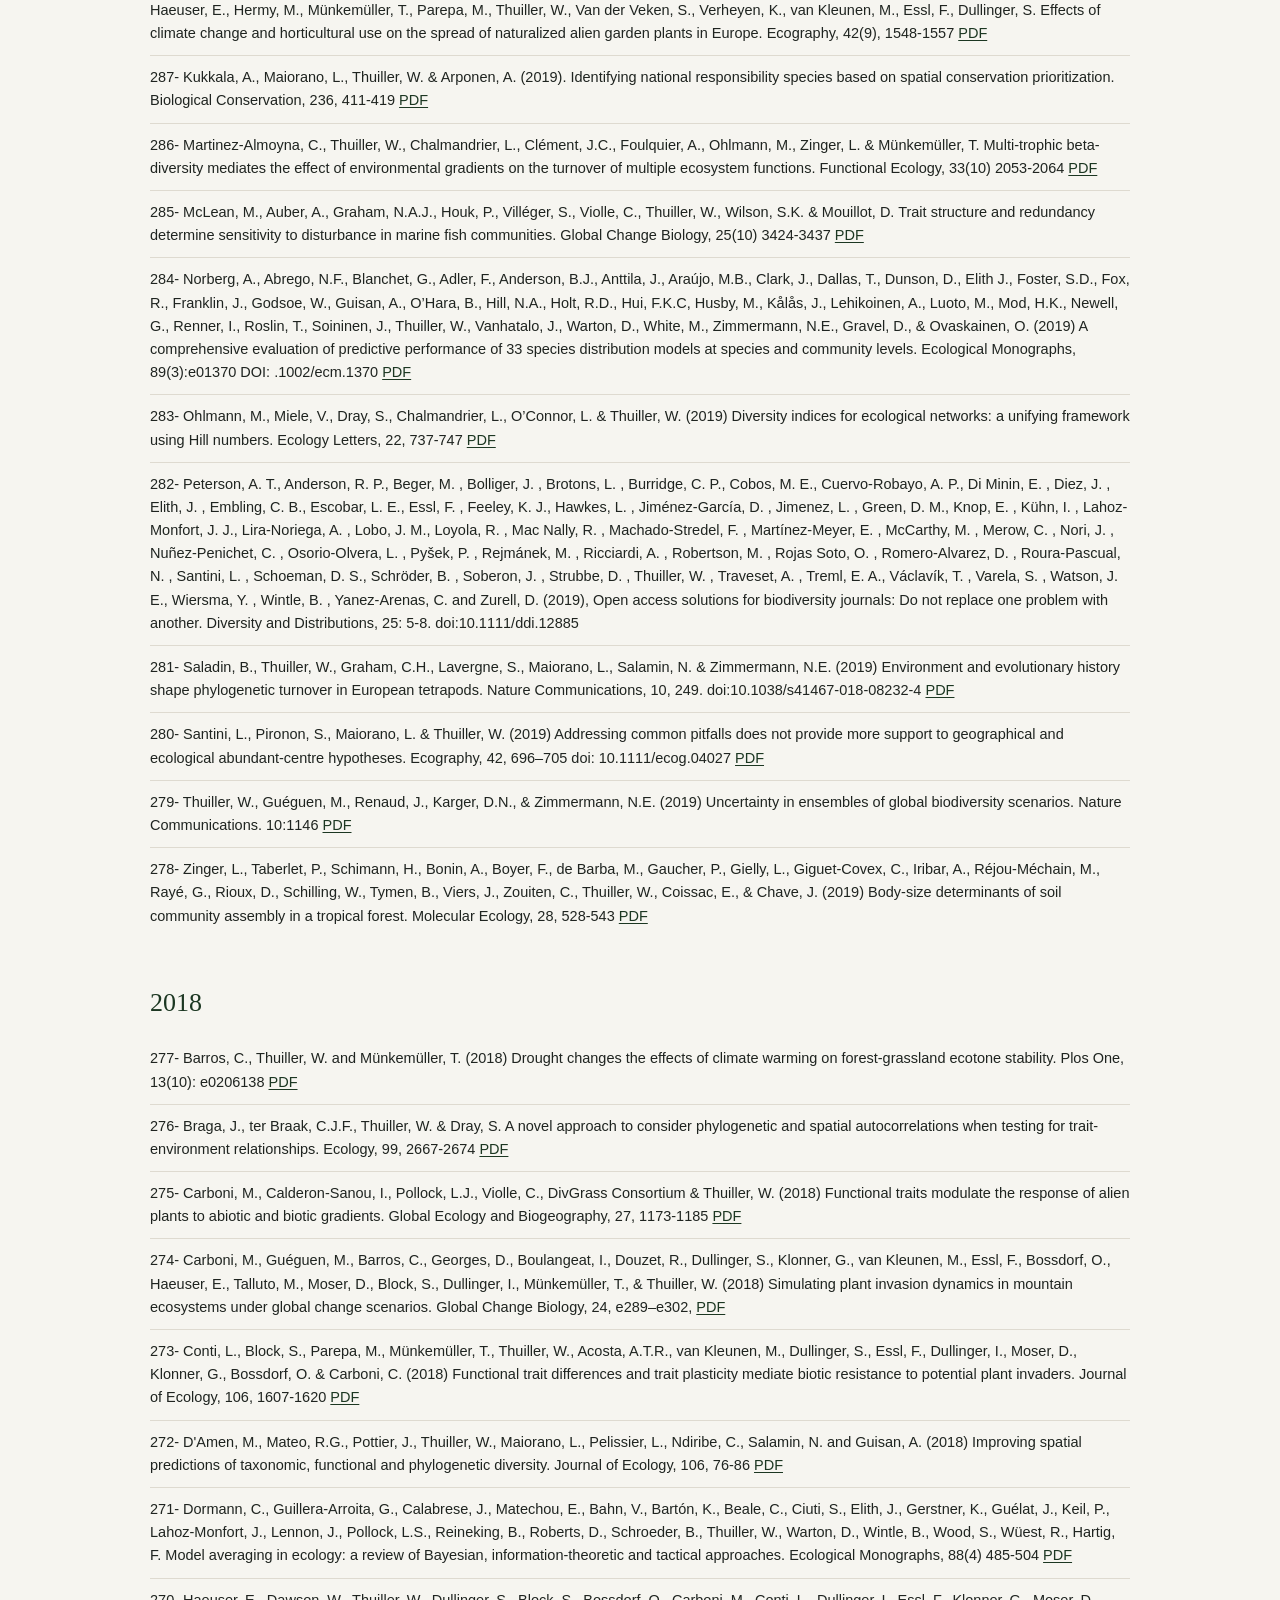
==== commit 58c5ef53: "Update Publications.html" ====
--- a/Publications.html
+++ b/Publications.html
@@ -81,13 +81,15 @@
     <h2 class="pub-year" id="in-press">In press</h2>
     <ul class="pub-list">
      
-      <li class="pub-item"><span class="pub-citation">457- Bystrova, D., Assaad, C.K., Si-Moussi, S. &amp; Thuiller, W. Macro-level causal discovery from single-time-point observations of ecological dynamical systems. Philosophical Transactions of the Royal Society B: Biological Sciences.</span></li>
-      <li class="pub-item"><span class="pub-citation">456- Cerna, S., Si-Moussi, S., Hendrikx, H., Thuiller, W. &amp; Miele, V. (2027) CLIVeg: Contrastive Image-Vegetation Alignment for Botany-Aware Earth Observation Representation. Neurocomputing, 709, 135327 <a href="https://arxiv.org/html/2511.21194v2" target="_blank" rel="noopener">PDF</a></span></li>
-       <li class="pub-item"><span class="pub-citation">455- Dragonetti, C., Thuiller, W., Guéguen, M., Renaud, J., Visconti, P., &amp; Di Marco, M. Impact of global change on the distribution of mountain mammals and birds. Conservation Biology, e70339, <a href="https://conbio.onlinelibrary.wiley.com/doi/10.1111/cobi.70339" target="_blank" rel="noopener">PDF</a></span></li>
-      <li class="pub-item"><span class="pub-citation">454- Gaüzère, P, L. Mahaut, P. Denelle, D. Mouillot, M. Grenié, J. Renaud, N. Mouquet, N. Loiseau, B. Maitner, A. Maire, A. Toussaint, FREE working group, Thuiller, W. &amp; Violle, C. Scale dependence of avian functional rarity reveals mismatches between global and local conservation priorities. Diversity and Distributions</a></span></li>
-       <li class="pub-item"><span class="pub-citation">453- Goury. R., Estopinan, J., Münkemüller, T., Bowler, D.E., Beck, M., Dee, L., Gaüzere, P., Hedde, M., Santini, L., Schrodt, F., Violle, C. &amp; Thuiller, W. Long-term plant redistribution in the Alps driven by temperature and climatic water deficit. Philosophical Transactions of the Royal Society B: Biological Sciences</span></li>
-       <li class="pub-item"><span class="pub-citation">452- Mancini, G., Cimatti, M., Tzivanopoulos, M., Thuiller, W. &amp; Di Marco, M. Opportunities and challenges for applying Key Biodiversity Areas Criterion E at large spatial scales. Conservation Biology <a href="https://www.biorxiv.org/content/biorxiv/early/2025/10/16/2025.10.16.682361.full.pdf" target="_blank" rel="noopener">PDF</a></span></li>
-      <li class="pub-item"><span class="pub-citation">451- Santini, L., Bowler, D.E.,, Salguero-Gómez, R., Martins, I., Schrodt, F., Frelat, R., Hedde, M.,  Morueta-Holme, N., Gaüzere, P.,  Violle, C., Goury. R., Estopinan, J., Beck, M. &amp; Thuiller, W. Species traits mediate terrestrial  mammal density responses to human impacts. Ecography. <a href="https://nsojournals.onlinelibrary.wiley.com/doi/10.1002/ecog.08694" target="_blank" rel="noopener">PDF</a></span></li>
+      <li class="pub-item"><span class="pub-citation">459- Bystrova, D., Assaad, C.K., Si-Moussi, S. &amp; Thuiller, W. Macro-level causal discovery from single-time-point observations of ecological dynamical systems. Philosophical Transactions of the Royal Society B: Biological Sciences.</span></li>
+      <li class="pub-item"><span class="pub-citation">458- Cerna, S., Si-Moussi, S., Hendrikx, H., Thuiller, W. &amp; Miele, V. (2027) CLIVeg: Contrastive Image-Vegetation Alignment for Botany-Aware Earth Observation Representation. Neurocomputing, 709, 135327 <a href="https://arxiv.org/html/2511.21194v2" target="_blank" rel="noopener">PDF</a></span></li>
+      <li class="pub-item"><span class="pub-citation">457- Cosentino, F., Mancino, C., Montemaggiori, A., O’Connor, L.O., Thuiller, W., Renaud, J., Le Guillarme, N., &amp; Maiorano, L. TETRA-EU 2.0: an improved species-level trophic metaweb of European tetrapods. Scientific Data, in revision. </span></li
+      <li class="pub-item"><span class="pub-citation">456- Dragonetti, C., Thuiller, W., Guéguen, M., Renaud, J., Visconti, P., &amp; Di Marco, M. Impact of global change on the distribution of mountain mammals and birds. Conservation Biology, e70339, <a href="https://conbio.onlinelibrary.wiley.com/doi/10.1111/cobi.70339" target="_blank" rel="noopener">PDF</a></span></li>
+      <li class="pub-item"><span class="pub-citation">455- Gaüzère, P, L. Mahaut, P. Denelle, D. Mouillot, M. Grenié, J. Renaud, N. Mouquet, N. Loiseau, B. Maitner, A. Maire, A. Toussaint, FREE working group, Thuiller, W. &amp; Violle, C. Scale dependence of avian functional rarity reveals mismatches between global and local conservation priorities. Diversity and Distributions</a></span></li>
+       <li class="pub-item"><span class="pub-citation">454- Goury. R., Estopinan, J., Münkemüller, T., Bowler, D.E., Beck, M., Dee, L., Gaüzere, P., Hedde, M., Santini, L., Schrodt, F., Violle, C. &amp; Thuiller, W. Long-term plant redistribution in the Alps driven by temperature and climatic water deficit. Philosophical Transactions of the Royal Society B: Biological Sciences</span></li>
+       <li class="pub-item"><span class="pub-citation">453- Mancini, G., Cimatti, M., Tzivanopoulos, M., Thuiller, W. &amp; Di Marco, M. Opportunities and challenges for applying Key Biodiversity Areas Criterion E at large spatial scales. Conservation Biology <a href="https://www.biorxiv.org/content/biorxiv/early/2025/10/16/2025.10.16.682361.full.pdf" target="_blank" rel="noopener">PDF</a></span></li>
+       <li class="pub-item"><span class="pub-citation">452- Prima, M.-C., Si-Moussi, S., Garcia, N., Scherpenhuijzen, N., Verburg, P.H., Rouveyrol, P., Suarez, L. &amp; Thuiller, W. Multiscale connectivity trends reveal potential mixed roles of protected areas in future climate- and land-use-driven species range shifts. Ecological Indicators, minor revision</span></li>
+        <li class="pub-item"><span class="pub-citation">451- Santini, L., Bowler, D.E.,, Salguero-Gómez, R., Martins, I., Schrodt, F., Frelat, R., Hedde, M.,  Morueta-Holme, N., Gaüzere, P.,  Violle, C., Goury. R., Estopinan, J., Beck, M. &amp; Thuiller, W. Species traits mediate terrestrial  mammal density responses to human impacts. Ecography. <a href="https://nsojournals.onlinelibrary.wiley.com/doi/10.1002/ecog.08694" target="_blank" rel="noopener">PDF</a></span></li>
     </ul>
 
     <h2 class="pub-year" id="2026">2026</h2>
